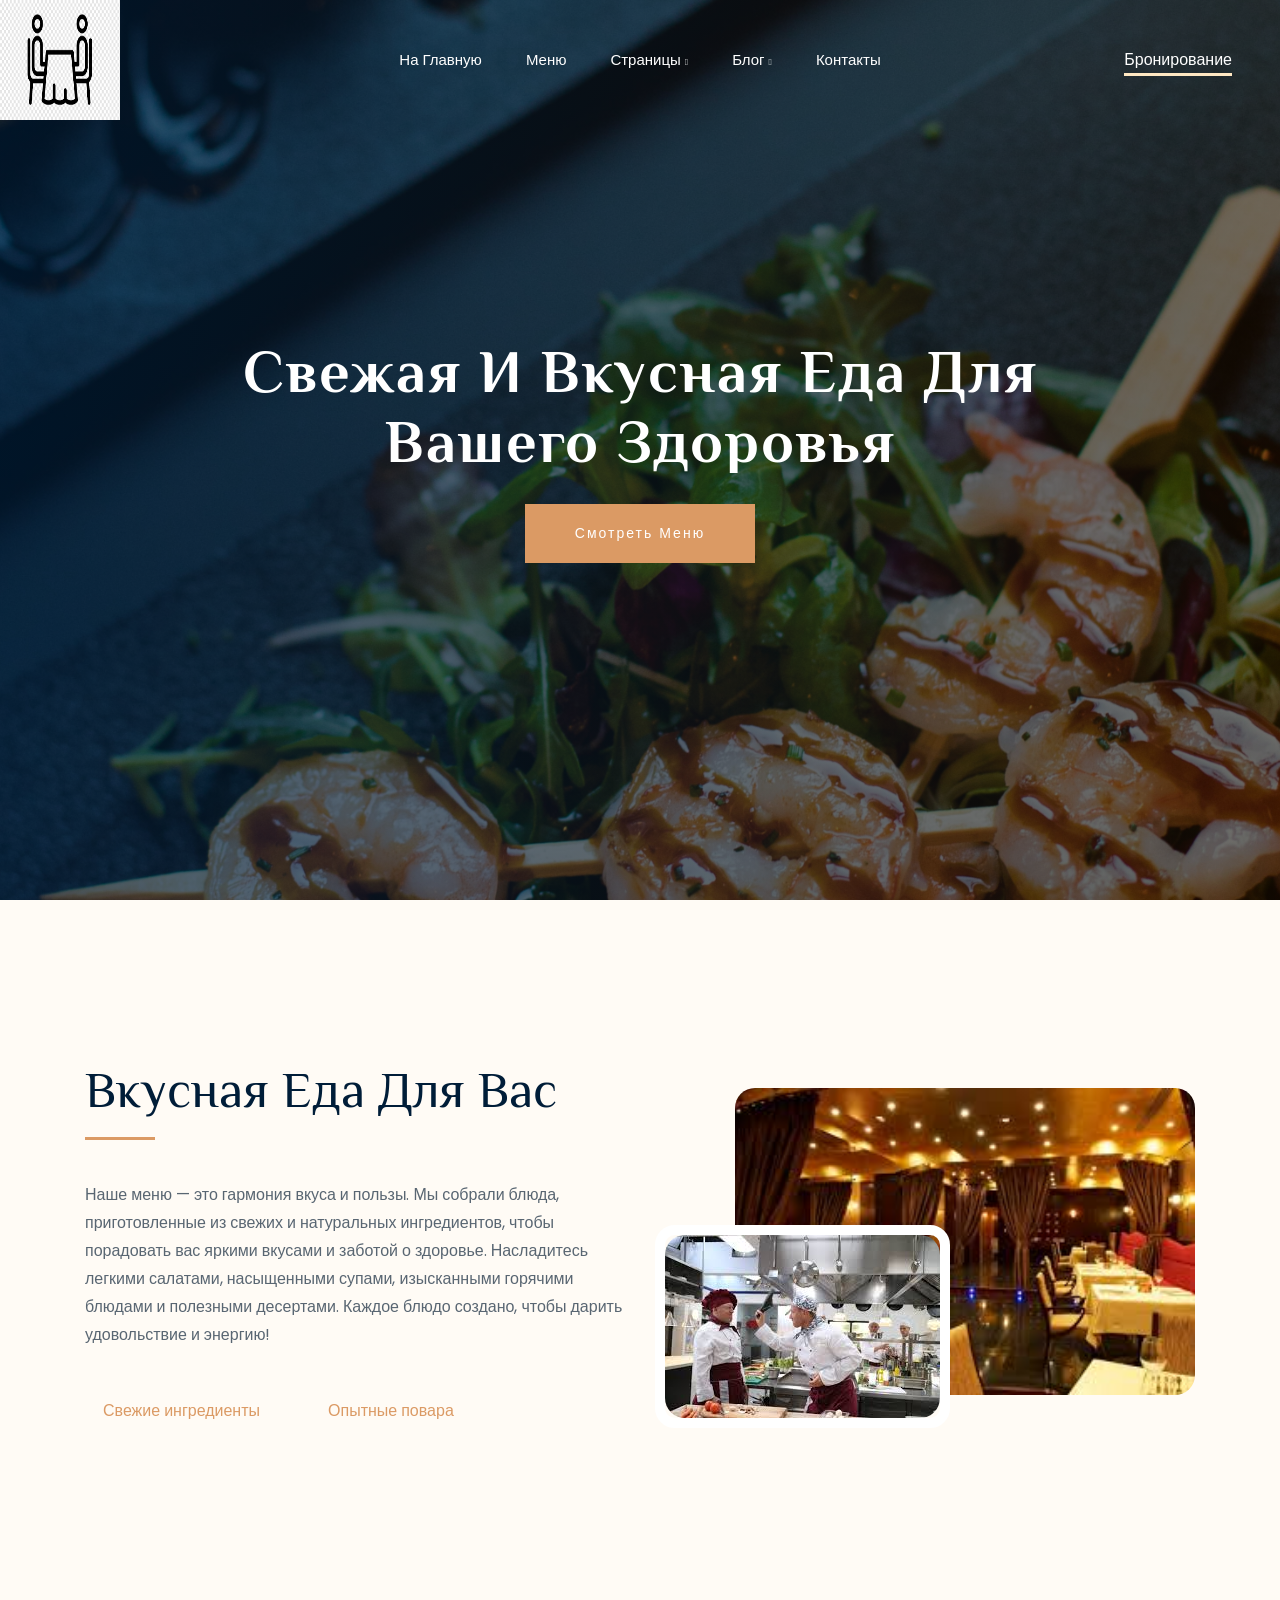
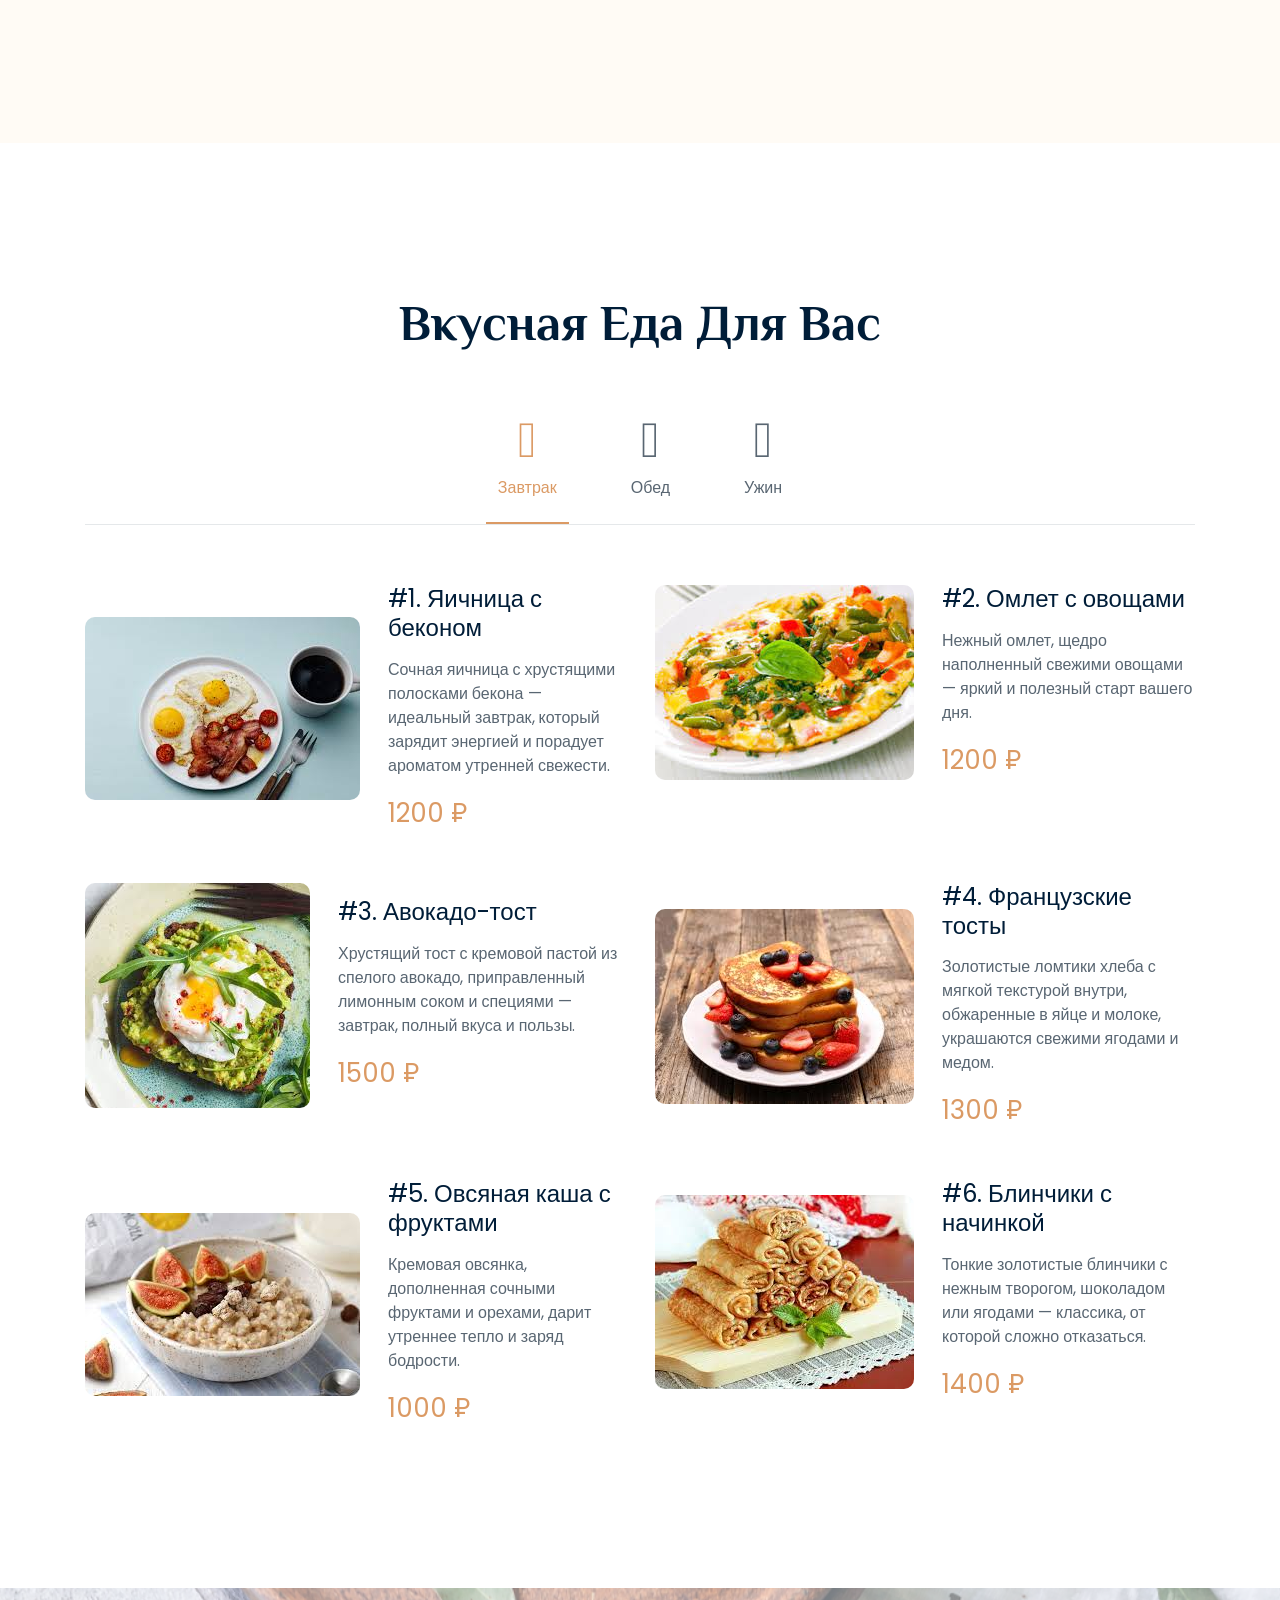
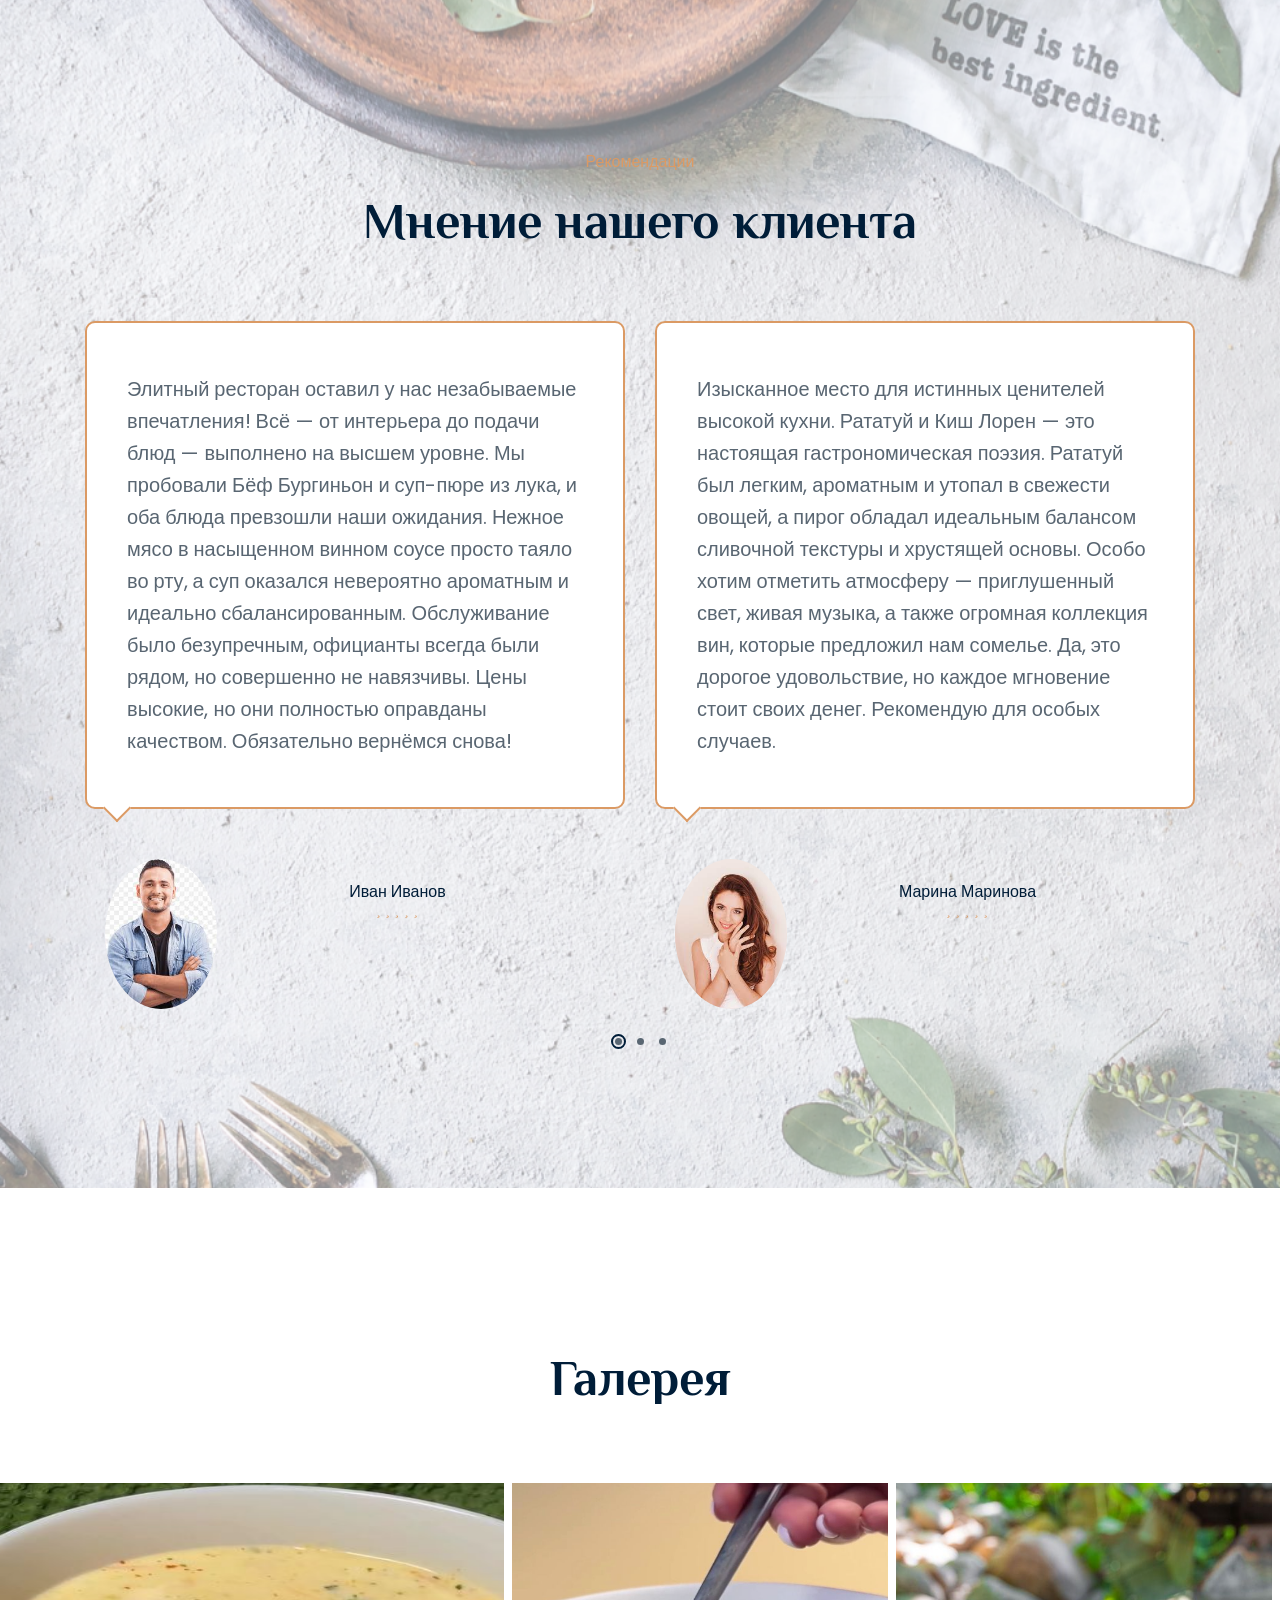
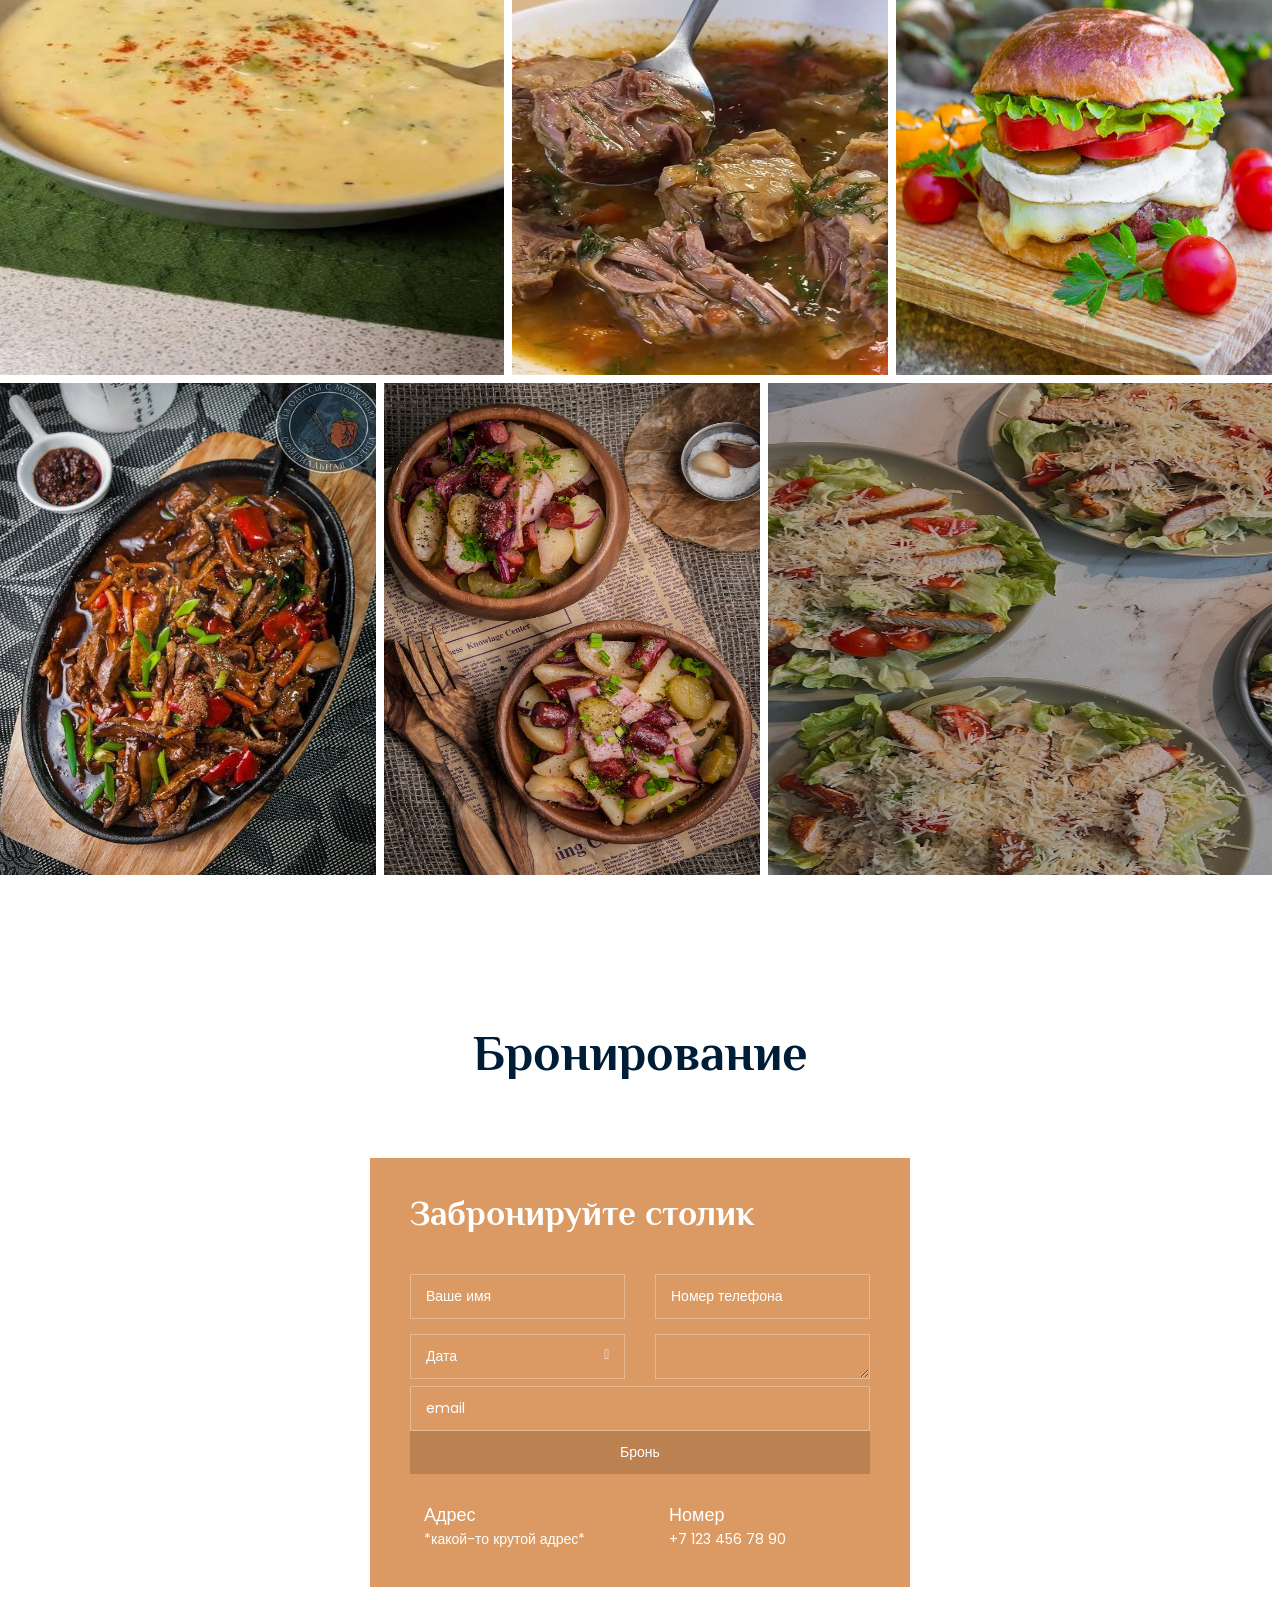
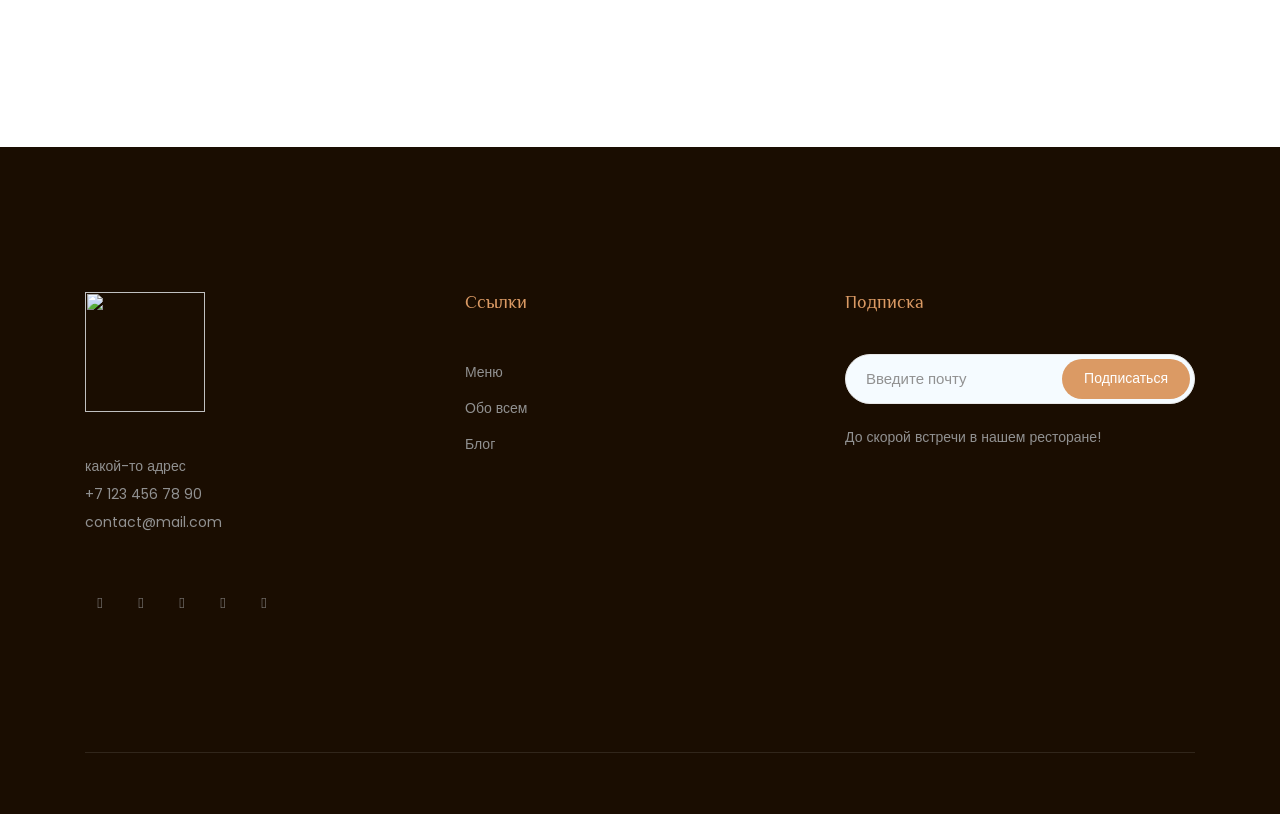
==== index.html @ 56efc109 "Rename project.html to index.html" ====
<!doctype html>
<html class="no-js" lang="ru">

<head>
    <meta charset="utf-8">
    <meta http-equiv="x-ua-compatible" content="ie=edge">
    <title>Restaurant</title>
    <meta name="description" content="">
    <meta name="viewport" content="width=device-width, initial-scale=1">

    <link rel="shortcut icon" type="image/x-icon" href="img/favicon.png">

    <link rel="stylesheet" href="bootstrap.min.css">
    <link rel="stylesheet" href="owl.carousel.min.css">
    <link rel="stylesheet" href="magnific-popup.css">
    <link rel="stylesheet" href="font-awesome.min.css">
    <link rel="stylesheet" href="themify-icons.css">
    <link rel="stylesheet" href="gijgo.css">
    <link rel="stylesheet" href="nice-select.css">
    <link rel="stylesheet" href="flaticon.css">
    <link rel="stylesheet" href="slicknav.css">

    <link rel="stylesheet" href="style.css">
</head>

<body>
    <header>
        <div class="header-area ">
            <div id="sticky-header" class="main-header-area">
                <div class="container-fluid p-0">
                    <div class="header_bottom_border">
                        <div class="row align-items-center no-gutters">
                            <div class="col-xl-3 col-lg-2">
                                <div class="logo">
                                    <a href="project.html">
                                        <img src = "img/glav.png" width="120px" height="120px" alt="">
                                    </a>
                                </div>
                            </div>
                            <div class="col-xl-6 col-lg-7">
                                <div class="main-menu  d-none d-lg-block">
                                    <nav>
                                        <ul id="navigation">
                                            <li><a class="active" href="project.html">На главную</a></li>
                                            <li><a href="#">Меню</a></li>
                                            <li><a href="#">Страницы <i class="ti-angle-down"></i></a>
                                                <ul class="submenu">
                                                    <li><a href="#">Обо всем</a></li>
                                                    <li><a href="#">Элементы</a></li>
                                                </ul>
                                            </li>
                                            <li><a href="#">Блог <i class="ti-angle-down"></i></a>
                                                <ul class="submenu">
                                                    <li><a href="#">Блог</a></li>
                                                    <li><a href="#">Одиночный блог</a></li>
                                                </ul>
                                            </li>
                                            <li><a href="#">Контакты</a></li>
                                        </ul>
                                    </nav>
                                </div>
                            </div>
                            <div class="col-xl-3 col-lg-3 d-none d-lg-block">
                                <div class="say_hello">
                                    <a href="#">Бронирование</a>
                                </div>
                            </div>
                            <div class="col-12">
                                <div class="mobile_menu d-block d-lg-none"></div>
                            </div>
                        </div>
                    </div>

                </div>
            </div>
        </div>
    </header>
    <div class="slider_area">
        <div class="slider_active owl-carousel">
            <div class="single_slider  d-flex align-items-center slider_bg_1 overlay">
                <div class="container">
                    <div class="row align-items-center justify-content-center">
                        <div class="col-xl-9 col-md-9 col-md-12">
                            <div class="slider_text text-center">
                                <h3>Свежая и вкусная еда для 
                                    Вашего здоровья</h3>
                                <a href="#" class="boxed-btn3">Смотреть меню</a>
                            </div>
                        </div>
                    </div>
                </div>
            </div>
            <div class="single_slider  d-flex align-items-center slider_bg_2 overlay">
                <div class="container">
                    <div class="row align-items-center justify-content-center">
                        <div class="col-xl-9 col-md-9 col-md-12">
                            <div class="slider_text text-center">
                                <h3>Свежая и вкусная еда для 
                                    Вашего здоровья</h3>
                                <a href="#" class="boxed-btn3">Смотреть меню</a>
                            </div>
                        </div>
                    </div>
                </div>
            </div>
            <div class="single_slider  d-flex align-items-center slider_bg_1 overlay">
                <div class="container">
                    <div class="row align-items-center justify-content-center">
                        <div class="col-xl-9 col-md-9 col-md-12">
                            <div class="slider_text text-center">
                                <h3>Свежая и вкусная еда для 
                                    Вашего здоровья</h3>
                                <a href="#" class="boxed-btn3">Смотреть меню</a>
                            </div>
                        </div>
                    </div>
                </div>
            </div>
        </div>
    </div>
    <div class="about_area">
        <div class="container">
            <div class="row align-items-center">
                <div class="col-lg-6">
                    <div class="about_info_wrap">
                            <h3>Вкусная Еда Для Вас</h3>
                            <span class="long_dash"></span>
                        <p>Наше меню — это гармония вкуса и пользы. Мы собрали блюда, приготовленные из свежих и натуральных ингредиентов, чтобы порадовать вас яркими вкусами и заботой о здоровье. Насладитесь легкими салатами, насыщенными супами, изысканными горячими блюдами и полезными десертами. Каждое блюдо создано, чтобы дарить удовольствие и энергию!</p>
                        <ul class="food_list">
                            <li>
                                <img src="img/svg_icon/salad.svg" alt="">
                                <span>Свежие ингредиенты</span>
                            </li>
                            <li>
                                <img src="img/svg_icon/tray.svg" alt="">
                                <span>Опытные повара</span>
                            </li>
                        </ul>
                    </div>
                </div>
                <div class="col-lg-6">
                    <div class="about_img">
                        <div class="img_1">
                            <img src="img/about/big.jpg" alt="">
                        </div>
                        <div class="small_img">
                            <img src="img/about/small.jpg" alt="">
                        </div>
                    </div>
                </div>
            </div>
        </div>
    </div>
    <div class="Delicious_area">
        <div class="container">
            <div class="row">
                <div class="col-xl-12">
                    <div class="section_title text-center mb-50">
                        <h3>Вкусная Еда Для Вас</h3>
                    </div>
                </div>
            </div>
            <div class="tablist_menu">
                    <div class="row">
                            <div class="col-xl-12">
                                    <ul class="nav justify-content-center" id="pills-tab" role="tablist">
                                            <li class="nav-item">
                                              <a class="nav-link active" id="pills-home-tab" data-toggle="pill" href="#pills-home" role="tab" aria-controls="pills-home" aria-selected="true">
                                                  <div class="single_menu text-center">
                                                      <div class="icon">
                                                          <i class="flaticon-lunch"></i>
                                                      </div>
                                                        <h4>Завтрак</h4>
                                                  </div>
                                              </a>
                                            </li>
                                            <li class="nav-item">
                                              <a class="nav-link" id="pills-profile-tab" data-toggle="pill" href="#pills-profile" role="tab" aria-controls="pills-profile" aria-selected="false">
                                                    <div class="single_menu text-center">
                                                            <div class="icon">
                                                                <i class="flaticon-food"></i>
                                                            </div>
                                                            <h4>Обед</h4>
                                                        </div>
                                                </a>
                                            </li>
                                            <li class="nav-item">
                                              <a class="nav-link" id="pills-contact-tab" data-toggle="pill" href="#pills-contact" role="tab" aria-controls="pills-contact" aria-selected="false">
                                                    <div class="single_menu text-center">
                                                            <div class="icon">
                                                                <i class="flaticon-kitchen"></i>
                                                            </div>
                                                            <h4>Ужин</h4>
                                                        </div>
                                                </a>
                                            </li>
                                    </ul>
                            </div>
                        </div>
            </div>

            <div class="tab-content" id="pills-tabContent">
                    <div class="tab-pane fade show active" id="pills-home" role="tabpanel" aria-labelledby="pills-home-tab">
                        <div class="row">
                <div class="col-xl-6 col-md-6 col-lg-6">
                    <div class="single_delicious d-flex align-items-center">
                        <div class="thumb">
                            <img src="img/delicious/1.jpg" alt="">
                        </div>
                        <div class="info">
                            <h3>#1. Яичница с беконом</h3>
                            <p>Сочная яичница с хрустящими полосками бекона — идеальный завтрак, который зарядит энергией и порадует ароматом утренней свежести.</p>
                            <span>1200 ₽</span>
                        </div>
                    </div>
                </div>
                <div class="col-md-6 col-lg-6">
                        <div class="single_delicious d-flex align-items-center">
                                <div class="thumb">
                                    <img src="img/delicious/2.jpg" alt="">
                                </div>
                                <div class="info">
                                    <h3>#2. Омлет с овощами</h3>
                                    <p>Нежный омлет, щедро наполненный свежими овощами — яркий и полезный старт вашего дня.</p>
                                    <span>1200 ₽</span>
                                </div>
                            </div>
                            
                </div>
                <div class="col-lg-6 col-md-6">
                        <div class="single_delicious d-flex align-items-center">
                                <div class="thumb">
                                    <img src="img/delicious/3.jpg" alt="">
                                </div>
                                <div class="info">
                                    <h3>#3. Авокадо-тост</h3>
                                    <p>Хрустящий тост с кремовой пастой из спелого авокадо, приправленный лимонным соком и специями — завтрак, полный вкуса и пользы.</p>
                                    <span>1500 ₽</span>
                                </div>
                            </div>
                </div>
                <div class="col-xl-6 col-md-6 col-lg-6">
                    <div class="single_delicious d-flex align-items-center">
                        <div class="thumb">
                            <img src="img/delicious/4.jpg" alt="">
                        </div>
                        <div class="info">
                            <h3>#4. Французские тосты</h3>
                            <p>Золотистые ломтики хлеба с мягкой текстурой внутри, обжаренные в яйце и молоке, украшаются свежими ягодами и медом.</p>
                            <span>1300 ₽</span>
                        </div>
                    </div>
                </div>
                <div class="col-lg-6 col-md-6">
                        <div class="single_delicious d-flex align-items-center">
                                <div class="thumb">
                                    <img src="img/delicious/5.jpg" alt="">
                                </div>
                                <div class="info">
                                    <h3>#5. Овсяная каша с фруктами</h3>
                                    <p>Кремовая овсянка, дополненная сочными фруктами и орехами, дарит утреннее тепло и заряд бодрости.</p>
                                    <span>1000 ₽</span>
                                </div>
                            </div>
                           
                </div>
                <div class="col-lg-6 col-md-6">
                        <div class="single_delicious d-flex align-items-center">
                                <div class="thumb">
                                    <img src="img/delicious/6.jpg" alt="">
                                </div>
                                <div class="info">
                                    <h3>#6. Блинчики с начинкой</h3>
                                    <p>Тонкие золотистые блинчики с нежным творогом, шоколадом или ягодами — классика, от которой сложно отказаться.</p>
                                    <span>1400 ₽</span>
                                </div>
                            </div>
                </div>
            </div>
                    </div>
                    <div class="tab-pane fade" id="pills-profile" role="tabpanel" aria-labelledby="pills-profile-tab">
                        <div class="row">
                <div class="col-xl-6 col-md-6 col-lg-6">
                    <div class="single_delicious d-flex align-items-center">
                        <div class="thumb">
                            <img src="img/delicious/7.jpg" alt="">
                        </div>
                        <div class="info">
                            <h3>#1. Бёф Бургиньон</h3>
                            <p>Томленая говядина в насыщенном винном соусе с ароматом трав Прованса, дополненная овощами и золотистым картофелем.</p>
                            <span>6000 ₽</span>
                        </div>
                    </div>
                    <div class="single_delicious d-flex align-items-center">
                        <div class="thumb">
                            <img src="img/delicious/8.jpg" alt="">
                        </div>
                        <div class="info">
                            <h3>#2. Киш Лорен</h3>
                            <p>Нежный открытый пирог с хрустящей основой, сливочной начинкой из яиц, сыра и бекона — гармония вкусов в каждом кусочке.</p>
                            <span>2500 ₽</span>
                        </div>
                    </div>
                    <div class="single_delicious d-flex align-items-center">
                        <div class="thumb">
                            <img src="img/delicious/9.jpg" alt="">
                        </div>
                        <div class="info">
                            <h3>#3. Рататуй</h3>
                            <p>Сочное рагу из свежих овощей, запеченное в пряном соусе, — лёгкое и ароматное блюдо Прованса.</p>
                            <span>3000 ₽</span>
                        </div>
                    </div>
                </div>
                <div class="col-xl-6 col-md-6 col-lg-6">
                    <div class="single_delicious d-flex align-items-center">
                        <div class="thumb">
                            <img src="img/delicious/10.jpg" alt="">
                        </div>
                        <div class="info">
                            <h3>#4. Суп-пюре из лука</h3>
                            <p>Густой и ароматный луковый суп с золотистой сырной корочкой, запеченной на свежем хлебе.</p>
                            <span>2500 ₽</span>
                        </div>
                    </div>
                    <div class="single_delicious d-flex align-items-center">
                        <div class="thumb">
                            <img src="img/delicious/11.jpg" alt="">
                        </div>
                        <div class="info">
                            <h3>#5. Пюре Дофинуаз</h3>
                            <p>Сливочная запеканка из тонко нарезанного картофеля, запеченная с сыром и ароматными специями — настоящее наслаждение.</p>
                            <span>2000 ₽</span>
                        </div>
                    </div>
                    <div class="single_delicious d-flex align-items-center">
                        <div class="thumb">
                            <img src="img/delicious/12.jpg" alt="">
                        </div>
                        <div class="info">
                            <h3>#6. Пате с багетом</h3>
                            <p>Нежное мясное или печёночное паштетное лакомство на ломтике хрустящего багета — вкус Франции в минималистичном исполнении.</p>
                            <span>3000 ₽</span>
                        </div>
                    </div>
                </div>
            </div>
                    </div>
                    <div class="tab-pane fade" id="pills-contact" role="tabpanel" aria-labelledby="pills-contact-tab">
                        <div class="row">
                <div class="col-xl-6 col-md-6 col-lg-6">
                    <div class="single_delicious d-flex align-items-center">
                        <div class="thumb">
                            <img src="img/delicious/13.jpg" alt="">
                        </div>
                        <div class="info">
                            <h3>#1. Стейк с овощами-гриль</h3>
                            <p>Сочный стейк с идеально прожаренной корочкой, подается с ароматными овощами-гриль и каплей соуса из красного вина.</p>
                            <span>8000 ₽</span>
                        </div>
                    </div>
                    <div class="single_delicious d-flex align-items-center">
                        <div class="thumb">
                            <img src="img/delicious/14.jpg" alt="">
                        </div>
                        <div class="info">
                            <h3>#2. Лазанья Болоньезе</h3>
                            <p>Слоеная паста, пропитанная нежным мясным соусом болоньезе и сливочным бешамелем, запеченная под золотистой сырной корочкой.</p>
                            <span>4000 ₽</span>
                        </div>
                    </div>
                    <div class="single_delicious d-flex align-items-center">
                        <div class="thumb">
                            <img src="img/delicious/15.jpg" alt="">
                        </div>
                        <div class="info">
                            <h3>#3. Паэлья с морепродуктами</h3>
                            <p>Испанский деликатес из шафранового риса, обогащенный вкусом креветок, мидий и кальмаров — праздник для гурманов.</p>
                            <span>7000 ₽</span>
                        </div>
                    </div>
                </div>
                <div class="col-xl-6 col-md-r6 col-lg-6">
                    <div class="single_delicious d-flex align-items-center">
                        <div class="thumb">
                            <img src="img/delicious/16.jpg" alt="">
                        </div>
                        <div class="info">
                            <h3>#4. Треска в сливочном соусе</h3>
                            <p>Нежное филе трески, запеченное в сливочном соусе с каперсами, подается с картофелем и свежим салатом.</p>
                            <span>6000 ₽</span>
                        </div>
                    </div>
                    <div class="single_delicious d-flex align-items-center">
                        <div class="thumb">
                            <img src="img/delicious/17.jpg" alt="">
                        </div>
                        <div class="info">
                            <h3>#5. Греческий мусака</h3>
                            <p>Сытная запеканка с сочным фаршем, баклажанами и сливочным соусом, покрытая хрустящей сырной корочкой.</p>
                            <span>4000 ₽</span>
                        </div>
                    </div>
                    <div class="single_delicious d-flex align-items-center">
                        <div class="thumb">
                            <img src="img/delicious/18.jpg" alt="">
                        </div>
                        <div class="info">
                            <h3>#6. Венский шницель</h3>
                            <p>Тонкий, хрустящий кусок нежного мяса в золотистой панировке, подаваемый с легким картофельным салатом или свежими овощами.</p>
                            <span>5000 ₽</span>
                        </div>
                    </div>
                </div>
            </div>
                    </div>
                  </div>
            
        </div>
    </div>
    <div class="testimonial_area overlay ">
        <div class="container">
            <div class="row">
                <div class="col-xl-12">
                    <div class="section_title text-center mb-50">
                        <p>Рекомендации</p>
                        <h3>Мнение нашего клиента</h3>
                    </div>
                </div>
            </div>
            <div class="row">
                <div class="col-xl-12">
                    <div class="testmonial_active owl-carousel">
                        <div class="single_carousel">
                            <div class="single_testmonial ">
                                <div class="author_opinion">
                                    <p>Элитный ресторан оставил у нас незабываемые впечатления! Всё — от интерьера до подачи блюд — выполнено на высшем уровне. Мы пробовали Бёф Бургиньон и суп-пюре из лука, и оба блюда превзошли наши ожидания. Нежное мясо в насыщенном винном соусе просто таяло во рту, а суп оказался невероятно ароматным и идеально сбалансированным. Обслуживание было безупречным, официанты всегда были рядом, но совершенно не навязчивы. Цены высокие, но они полностью оправданы качеством. Обязательно вернёмся снова!</p>
                                </div>
                                <div class="testmonial_author">
                                    <div class="thumb">
                                        <img src="img/testimonial/author1.jpg" alt="">
                                    </div>
                                    <div class="name">
                                        <h3>Иван Иванов</h3>
                                        <div class="icon">
                                            <a href="#"><i class="fa fa-star"></i> </a>
                                            <a href="#"><i class="fa fa-star"></i> </a>
                                            <a href="#"><i class="fa fa-star"></i> </a>
                                            <a href="#"><i class="fa fa-star"></i> </a>
                                            <a href="#"><i class="fa fa-star"></i> </a>
                                        </div>
                                    </div>
                                </div>
                            </div>
                        </div>
                        <div class="single_carousel">
                            <div class="single_testmonial ">
                                <div class="author_opinion">
                                    <p>Изысканное место для истинных ценителей высокой кухни. Рататуй и Киш Лорен — это настоящая гастрономическая поэзия. Рататуй был легким, ароматным и утопал в свежести овощей, а пирог обладал идеальным балансом сливочной текстуры и хрустящей основы. Особо хотим отметить атмосферу — приглушенный свет, живая музыка, а также огромная коллекция вин, которые предложил нам сомелье. Да, это дорогое удовольствие, но каждое мгновение стоит своих денег. Рекомендую для особых случаев.</p>
                                </div>
                                <div class="testmonial_author">
                                    <div class="thumb">
                                        <img src="img/testimonial/author2.jpg" alt="">
                                    </div>
                                    <div class="name">
                                        <h3>Марина Маринова</h3>
                                        <div class="icon">
                                            <a href="#"><i class="fa fa-star"></i> </a>
                                            <a href="#"><i class="fa fa-star"></i> </a>
                                            <a href="#"><i class="fa fa-star"></i> </a>
                                            <a href="#"><i class="fa fa-star"></i> </a>
                                            <a href="#"><i class="fa fa-star"></i> </a>
                                        </div>
                                    </div>
                                </div>
                            </div>
                        </div>
                        <div class="single_carousel">
                            <div class="single_testmonial ">
                                <div class="author_opinion">
                                    <p>Этот ресторан — настоящее открытие! Побывав здесь, понимаешь, что такое настоящая французская кухня. Бёф Бургиньон был потрясающим — мясо настолько мягкое, что буквально тает во рту, а соус был просто волшебным. Киш Лорен был безупречен, с идеально приготовленной основой и насыщенной начинкой. Атмосфера очень уютная и элегантная, а обслуживающий персонал на высоте. Цены, конечно, не для каждого дня, но за такой уровень качества я готова платить. Однозначно вернёмся!</p>
                                </div>
                                <div class="testmonial_author">
                                    <div class="thumb">
                                        <img src="img/testimonial/author3.jpg" alt="">
                                    </div>
                                    <div class="name">
                                        <h3>Александра Петрова</h3>
                                        <div class="icon">
                                            <a href="#"><i class="fa fa-star"></i> </a>
                                            <a href="#"><i class="fa fa-star"></i> </a>
                                            <a href="#"><i class="fa fa-star"></i> </a>
                                            <a href="#"><i class="fa fa-star"></i> </a>
                                            <a href="#"><i class="fa fa-star"></i> </a>
                                        </div>
                                    </div>
                                </div>
                            </div>
                        </div>
                        <div class="single_carousel">
                            <div class="single_testmonial ">
                                <div class="author_opinion">
                                    <p>Великолепный ресторан с прекрасной атмосферой! Прекрасно провели вечер, наслаждаясь блюдами французской кухни. Рататуй был невероятно ароматным и свежим, а пюре Дофинуаз — просто восхитительное. Особенно впечатлил суп-пюре из лука — он оказался гораздо более лёгким и насыщенным, чем я ожидала. Дружелюбное обслуживание и внимание к деталям сделали ужин по-настоящему незабываемым. Цена оправдана качеством, мы точно вернемся сюда снова.</p>
                                </div>
                                <div class="testmonial_author">
                                    <div class="thumb">
                                        <img src="img/testimonial/author4.jpg" alt="">
                                    </div>
                                    <div class="name">
                                        <h3>Игорь Смирнов</h3>
                                        <div class="icon">
                                            <a href="#"><i class="fa fa-star"></i> </a>
                                            <a href="#"><i class="fa fa-star"></i> </a>
                                            <a href="#"><i class="fa fa-star"></i> </a>
                                            <a href="#"><i class="fa fa-star"></i> </a>
                                            <a href="#"><i class="fa fa-star"></i> </a>
                                        </div>
                                    </div>
                                </div>
                            </div>
                        </div>
                        <div class="single_carousel">
                            <div class="single_testmonial ">
                                <div class="author_opinion">
                                    <p>Прекрасный опыт в этом ресторане! С самого входа чувствуется высокий уровень заведения. Пробовали Пате с багетом и Лазанью Болоньезе — оба блюда отличались удивительным вкусом и качеством. Пате было таким нежным, что таяло во рту, а лазанья просто не оставила равнодушным. Интерьер уютный, но одновременно стильный, а обслуживание было на высшем уровне — профессиональные официанты, которые знают свою работу. Безусловно рекомендую!</p>
                                </div>
                                <div class="testmonial_author">
                                    <div class="thumb">
                                        <img src="img/testimonial/author5.jpg" alt="">
                                    </div>
                                    <div class="name">
                                        <h3>Елена Иванова</h3>
                                        <div class="icon">
                                            <a href="#"><i class="fa fa-star"></i> </a>
                                            <a href="#"><i class="fa fa-star"></i> </a>
                                            <a href="#"><i class="fa fa-star"></i> </a>
                                            <a href="#"><i class="fa fa-star"></i> </a>
                                            <a href="#"><i class="fa fa-star"></i> </a>
                                        </div>
                                    </div>
                                </div>
                            </div>
                        </div>
                    </div>
                </div>
            </div>
        </div>
    </div>
    <div class="gallery_area">
        <div class="container">
            <div class="row">
                <div class="col-xl-12">
                    <div class="section_title text-center mb-75">
                        <h3>Галерея</h3>
                    </div>
                </div>
            </div>
        </div>
        <div class="single_gallery big_img">
            <a class="popup-image" href="img/gallery/1.png"></a>
            <img src="img/gallery/1.jpg" alt="">
        </div>
        <div class="single_gallery small_img">
            <a class="popup-image" href="img/gallery/2.png"></a>
            <img src="img/gallery/2.jpg" alt="">
        </div>
        <div class="single_gallery small_img">
            <a class="popup-image" href="img/gallery/3.png"></a>
            <img src="img/gallery/3.jpg" alt="">
        </div>

        <div class="single_gallery small_img">
            <a class="popup-image" href="img/gallery/4.png"></a>
            <img src="img/gallery/4.jpg" alt="">
        </div>
        <div class="single_gallery small_img">
            <a class="popup-image" href="img/gallery/5.png"></a>
            <img src="img/gallery/5.jpg" alt="">
        </div>
        <div class="single_gallery big_img">
            <a class="popup-image" href="img/gallery/6.png"></a>
            <img src="img/gallery/6.jpg" alt="">
        </div>
    </div>
    
    <div class="Reservation_area">
        <div class="container p-0">
            <div class="row">
                <div class="col-xl-12">
                    <div class="section_title text-center mb-75">
                        <h3>Бронирование</h3>
                    </div>
                </div>
            </div>
            <div class="row-no-gutters">
                <div class="col-lg-6">
                    <form class="book_Form" method="post" action="https://api.slapform.com/m85HoiPScf">
                        <h3>Забронируйте столик</h3>
                        <div class="row ">
                            <div class="col-lg-6">
                                <div class="input_field mb_15">
                                    <input type="text" placeholder="Ваше имя" name="name">
                                </div>
                            </div>
                            <div class="col-lg-6">
                                <div class="input_field mb_15">
                                    <input type="text" placeholder="Номер телефона" name="tel">
                                </div>
                            </div>
                            <div class="col-lg-6">
                                <div class="input_field">
                                    <input id="datepicker2" placeholder="Дата" name="date">
                                </div>
                            </div>
                            <div class="col-lg-6">
                                <div class="input_field">
                                    <div class="input_field1" >
                                        <textarea name="message" class="message"></textarea>
                                        <div class="label__text">
                                        </div>
                                    </div>
                                </div>
                            </div>
                            <div class="col-lg-12">
                                <div class="input_field">
                                    <input type="email" name="email" placeholder="email">
                                        <div class="label__text">
                                    
                                        </div>
                                </div>
                            </div>
                            <div class="col-xl-12">
                                <button class="sumbit_btn" type="submit">Бронь</button>
                            </div>
                            <div class="col-lg-6">
                                <div class="single_add d-flex">
                                    <div class="icon">
                                        <img src="img/svg_icon/address.svg" alt="">
                                    </div>
                                    <div class="ifno">
                                        <h4>Адрес</h4>
                                        <p>*какой-то крутой адрес*</p>
                                    </div>
                                </div>
                            </div>
                            <div class="col-lg-6">
                                <div class="single_add d-flex">
                                    <div class="icon">
                                        <img src="img/svg_icon/head.svg" alt="">
                                    </div>
                                    <div class="ifno">
                                        <h4>Номер</h4>
                                        <p>+7 123 456 78 90</p>
                                    </div>
                                </div>
                            </div>
                        </div>
                    </form>
                </div>
            </div>
        </div>
    </div>
    <script src="https://cdn.jsdelivr.net/npm/slapform@latest/dist/index.min.js"></script>
    <script type="text/javascript">
    var slapform = new Slapform();
    slapform.submit({
    form: 'hZCz9iWjI',
    })
    .then(function (response) {
    console.log('Success', response)
    })
    .catch(function (e) {
    console.error('Fail', e)
    })
    </script>

    <footer class="footer">
        <div class="footer_top">
            <div class="container">
                <div class="row">
                    <div class="col-xl-3 col-md-6 col-lg-3 ">
                        <div class="footer_widget">
                            <div class="footer_logo">
                                <a href="#">
                                    <img src="https://png.pngtree.com/template/20190716/ourmid/pngtree-menu-design-food-drink-dishes-restaurant-logo-image_228097.jpg" width="120px" height="120px" alt="">
                                </a>
                            </div>
                            <p>какой-то адрес<br>
                                <a href="#">+7 123 456 78 90</a> <br>
                                <a href="#">contact@mail.com</a>
                            </p>
                            <p>



                            </p>
                            <div class="socail_links">
                                <ul>
                                    <li>
                                        <a href="#">
                                            <i class="ti-facebook"></i>
                                        </a>
                                    </li>
                                    <li>
                                        <a href="#">
                                            <i class="ti-twitter-alt"></i>
                                        </a>
                                    </li>
                                    <li>
                                        <a href="#">
                                            <i class="fa fa-instagram"></i>
                                        </a>
                                    </li>
                                    <li>
                                        <a href="#">
                                            <i class="fa fa-pinterest"></i>
                                        </a>
                                    </li>
                                    <li>
                                        <a href="#">
                                            <i class="fa fa-youtube-play"></i>
                                        </a>
                                    </li>
                                </ul>
                            </div>

                        </div>
                    </div>
                    <div class="col-xl-4 col-md-6 col-lg-4 offset-xl-1">
                        <div class="footer_widget">
                            <h3 class="footer_title">
                                Ссылки
                            </h3>
                            <ul>
                                <li><a href="#">Меню</a></li>
                                <li><a href="#">Обо всем</a></li>
                                <li><a href="#">Блог</a></li>
                            </ul>
                        </div>
                    </div>
                    <div class="col-xl-4 col-md-6 col-lg-4">
                        <div class="footer_widget">
                            <h3 class="footer_title">
                                Подписка
                            </h3>
                            <form action="#" class="newsletter_form">
                                <input type="text" placeholder="Введите почту">
                                <button type="submit">Подписаться</button>
                            </form>
                            <p class="newsletter_text">До скорой встречи в нашем ресторане!</p>
                        </div>
                    </div>
                </div>
            </div>
        </div>
        <div class="copy-right_text">
            <div class="container">
                <div class="footer_border"></div>
                <div class="row">
                    <div class="col-xl-12">
                    </div>
                </div>
            </div>
        </div>
    </footer>
    <script src="js/vendor/modernizr-3.5.0.min.js"></script>
    <script src="js/vendor/jquery-1.12.4.min.js"></script>
    <script src="js/popper.min.js"></script>
    <script src="js/bootstrap.min.js"></script>
    <script src="js/owl.carousel.min.js"></script>
    <script src="js/isotope.pkgd.min.js"></script>
    <script src="js/ajax-form.js"></script>
    <script src="js/waypoints.min.js"></script>
    <script src="js/jquery.counterup.min.js"></script>
    <script src="js/imagesloaded.pkgd.min.js"></script>
    <script src="js/scrollIt.js"></script>
    <script src="js/jquery.scrollUp.min.js"></script>
    <script src="js/wow.min.js"></script>
    <script src="js/gijgo.min.js"></script>
    <script src="js/nice-select.min.js"></script>
    <script src="js/jquery.slicknav.min.js"></script>
    <script src="js/jquery.magnific-popup.min.js"></script>
    <script src="js/plugins.js"></script>


    <script src="js/contact.js"></script>
    <script src="js/jquery.ajaxchimp.min.js"></script>
    <script src="js/jquery.form.js"></script>
    <script src="js/jquery.validate.min.js"></script>
    <script src="js/mail-script.js"></script>


    <script src="js/main.js"></script>

    <script>
        $('#datepicker').datepicker({
            iconsLibrary: 'fontawesome',
            icons: {
                rightIcon: '<span class="fa fa-calendar-o"></span>'
            }
        });
        $('#datepicker2').datepicker({
            iconsLibrary: 'fontawesome',
            icons: {
                rightIcon: '<span class="fa fa-calendar-o"></span>'
            }

        });
    </script>
</body>

</html>
---- themify-icons.css ----
@font-face {
	font-family: 'themify';
	src:url('../fonts/themify.eot?-fvbane');
	src:url('../fonts/themify.eot?#iefix-fvbane') format('embedded-opentype'),
		url('../fonts/themify.woff?-fvbane') format('woff'),
		url('../fonts/themify.ttf?-fvbane') format('truetype'),
		url('../fonts/themify.svg?-fvbane#themify') format('svg');
	font-weight: normal;
	font-style: normal;
}

[class^="ti-"], [class*=" ti-"] {
	font-family: 'themify';
	/* speak: none; */
	font-style: normal;
	font-weight: normal;
	font-variant: normal;
	text-transform: none;
	line-height: 1;

	/* Better Font Rendering =========== */
	-webkit-font-smoothing: antialiased;
	-moz-osx-font-smoothing: grayscale;
}

.ti-wand:before {
	content: "\e600";
}
.ti-volume:before {
	content: "\e601";
}
.ti-user:before {
	content: "\e602";
}
.ti-unlock:before {
	content: "\e603";
}
.ti-unlink:before {
	content: "\e604";
}
.ti-trash:before {
	content: "\e605";
}
.ti-thought:before {
	content: "\e606";
}
.ti-target:before {
	content: "\e607";
}
.ti-tag:before {
	content: "\e608";
}
.ti-tablet:before {
	content: "\e609";
}
.ti-star:before {
	content: "\e60a";
}
.ti-spray:before {
	content: "\e60b";
}
.ti-signal:before {
	content: "\e60c";
}
.ti-shopping-cart:before {
	content: "\e60d";
}
.ti-shopping-cart-full:before {
	content: "\e60e";
}
.ti-settings:before {
	content: "\e60f";
}
.ti-search:before {
	content: "\e610";
}
.ti-zoom-in:before {
	content: "\e611";
}
.ti-zoom-out:before {
	content: "\e612";
}
.ti-cut:before {
	content: "\e613";
}
.ti-ruler:before {
	content: "\e614";
}
.ti-ruler-pencil:before {
	content: "\e615";
}
.ti-ruler-alt:before {
	content: "\e616";
}
.ti-bookmark:before {
	content: "\e617";
}
.ti-bookmark-alt:before {
	content: "\e618";
}
.ti-reload:before {
	content: "\e619";
}
.ti-plus:before {
	content: "\e61a";
}
.ti-pin:before {
	content: "\e61b";
}
.ti-pencil:before {
	content: "\e61c";
}
.ti-pencil-alt:before {
	content: "\e61d";
}
.ti-paint-roller:before {
	content: "\e61e";
}
.ti-paint-bucket:before {
	content: "\e61f";
}
.ti-na:before {
	content: "\e620";
}
.ti-mobile:before {
	content: "\e621";
}
.ti-minus:before {
	content: "\e622";
}
.ti-medall:before {
	content: "\e623";
}
.ti-medall-alt:before {
	content: "\e624";
}
.ti-marker:before {
	content: "\e625";
}
.ti-marker-alt:before {
	content: "\e626";
}
.ti-arrow-up:before {
	content: "\e627";
}
.ti-arrow-right:before {
	content: "\e628";
}
.ti-arrow-left:before {
	content: "\e629";
}
.ti-arrow-down:before {
	content: "\e62a";
}
.ti-lock:before {
	content: "\e62b";
}
.ti-location-arrow:before {
	content: "\e62c";
}
.ti-link:before {
	content: "\e62d";
}
.ti-layout:before {
	content: "\e62e";
}
.ti-layers:before {
	content: "\e62f";
}
.ti-layers-alt:before {
	content: "\e630";
}
.ti-key:before {
	content: "\e631";
}
.ti-import:before {
	content: "\e632";
}
.ti-image:before {
	content: "\e633";
}
.ti-heart:before {
	content: "\e634";
}
.ti-heart-broken:before {
	content: "\e635";
}
.ti-hand-stop:before {
	content: "\e636";
}
.ti-hand-open:before {
	content: "\e637";
}
.ti-hand-drag:before {
	content: "\e638";
}
.ti-folder:before {
	content: "\e639";
}
.ti-flag:before {
	content: "\e63a";
}
.ti-flag-alt:before {
	content: "\e63b";
}
.ti-flag-alt-2:before {
	content: "\e63c";
}
.ti-eye:before {
	content: "\e63d";
}
.ti-export:before {
	content: "\e63e";
}
.ti-exchange-vertical:before {
	content: "\e63f";
}
.ti-desktop:before {
	content: "\e640";
}
.ti-cup:before {
	content: "\e641";
}
.ti-crown:before {
	content: "\e642";
}
.ti-comments:before {
	content: "\e643";
}
.ti-comment:before {
	content: "\e644";
}
.ti-comment-alt:before {
	content: "\e645";
}
.ti-close:before {
	content: "\e646";
}
.ti-clip:before {
	content: "\e647";
}
.ti-angle-up:before {
	content: "\e648";
}
.ti-angle-right:before {
	content: "\e649";
}
.ti-angle-left:before {
	content: "\e64a";
}
.ti-angle-down:before {
	content: "\e64b";
}
.ti-check:before {
	content: "\e64c";
}
.ti-check-box:before {
	content: "\e64d";
}
.ti-camera:before {
	content: "\e64e";
}
.ti-announcement:before {
	content: "\e64f";
}
.ti-brush:before {
	content: "\e650";
}
.ti-briefcase:before {
	content: "\e651";
}
.ti-bolt:before {
	content: "\e652";
}
.ti-bolt-alt:before {
	content: "\e653";
}
.ti-blackboard:before {
	content: "\e654";
}
.ti-bag:before {
	content: "\e655";
}
.ti-move:before {
	content: "\e656";
}
.ti-arrows-vertical:before {
	content: "\e657";
}
.ti-arrows-horizontal:before {
	content: "\e658";
}
.ti-fullscreen:before {
	content: "\e659";
}
.ti-arrow-top-right:before {
	content: "\e65a";
}
.ti-arrow-top-left:before {
	content: "\e65b";
}
.ti-arrow-circle-up:before {
	content: "\e65c";
}
.ti-arrow-circle-right:before {
	content: "\e65d";
}
.ti-arrow-circle-left:before {
	content: "\e65e";
}
.ti-arrow-circle-down:before {
	content: "\e65f";
}
.ti-angle-double-up:before {
	content: "\e660";
}
.ti-angle-double-right:before {
	content: "\e661";
}
.ti-angle-double-left:before {
	content: "\e662";
}
.ti-angle-double-down:before {
	content: "\e663";
}
.ti-zip:before {
	content: "\e664";
}
.ti-world:before {
	content: "\e665";
}
.ti-wheelchair:before {
	content: "\e666";
}
.ti-view-list:before {
	content: "\e667";
}
.ti-view-list-alt:before {
	content: "\e668";
}
.ti-view-grid:before {
	content: "\e669";
}
.ti-uppercase:before {
	content: "\e66a";
}
.ti-upload:before {
	content: "\e66b";
}
.ti-underline:before {
	content: "\e66c";
}
.ti-truck:before {
	content: "\e66d";
}
.ti-timer:before {
	content: "\e66e";
}
.ti-ticket:before {
	content: "\e66f";
}
.ti-thumb-up:before {
	content: "\e670";
}
.ti-thumb-down:before {
	content: "\e671";
}
.ti-text:before {
	content: "\e672";
}
.ti-stats-up:before {
	content: "\e673";
}
.ti-stats-down:before {
	content: "\e674";
}
.ti-split-v:before {
	content: "\e675";
}
.ti-split-h:before {
	content: "\e676";
}
.ti-smallcap:before {
	content: "\e677";
}
.ti-shine:before {
	content: "\e678";
}
.ti-shift-right:before {
	content: "\e679";
}
.ti-shift-left:before {
	content: "\e67a";
}
.ti-shield:before {
	content: "\e67b";
}
.ti-notepad:before {
	content: "\e67c";
}
.ti-server:before {
	content: "\e67d";
}
.ti-quote-right:before {
	content: "\e67e";
}
.ti-quote-left:before {
	content: "\e67f";
}
.ti-pulse:before {
	content: "\e680";
}
.ti-printer:before {
	content: "\e681";
}
.ti-power-off:before {
	content: "\e682";
}
.ti-plug:before {
	content: "\e683";
}
.ti-pie-chart:before {
	content: "\e684";
}
.ti-paragraph:before {
	content: "\e685";
}
.ti-panel:before {
	content: "\e686";
}
.ti-package:before {
	content: "\e687";
}
.ti-music:before {
	content: "\e688";
}
.ti-music-alt:before {
	content: "\e689";
}
.ti-mouse:before {
	content: "\e68a";
}
.ti-mouse-alt:before {
	content: "\e68b";
}
.ti-money:before {
	content: "\e68c";
}
.ti-microphone:before {
	content: "\e68d";
}
.ti-menu:before {
	content: "\e68e";
}
.ti-menu-alt:before {
	content: "\e68f";
}
.ti-map:before {
	content: "\e690";
}
.ti-map-alt:before {
	content: "\e691";
}
.ti-loop:before {
	content: "\e692";
}
.ti-location-pin:before {
	content: "\e693";
}
.ti-list:before {
	content: "\e694";
}
.ti-light-bulb:before {
	content: "\e695";
}
.ti-Italic:before {
	content: "\e696";
}
.ti-info:before {
	content: "\e697";
}
.ti-infinite:before {
	content: "\e698";
}
.ti-id-badge:before {
	content: "\e699";
}
.ti-hummer:before {
	content: "\e69a";
}
.ti-home:before {
	content: "\e69b";
}
.ti-help:before {
	content: "\e69c";
}
.ti-headphone:before {
	content: "\e69d";
}
.ti-harddrives:before {
	content: "\e69e";
}
.ti-harddrive:before {
	content: "\e69f";
}
.ti-gift:before {
	content: "\e6a0";
}
.ti-game:before {
	content: "\e6a1";
}
.ti-filter:before {
	content: "\e6a2";
}
.ti-files:before {
	content: "\e6a3";
}
.ti-file:before {
	content: "\e6a4";
}
.ti-eraser:before {
	content: "\e6a5";
}
.ti-envelope:before {
	content: "\e6a6";
}
.ti-download:before {
	content: "\e6a7";
}
.ti-direction:before {
	content: "\e6a8";
}
.ti-direction-alt:before {
	content: "\e6a9";
}
.ti-dashboard:before {
	content: "\e6aa";
}
.ti-control-stop:before {
	content: "\e6ab";
}
.ti-control-shuffle:before {
	content: "\e6ac";
}
.ti-control-play:before {
	content: "\e6ad";
}
.ti-control-pause:before {
	content: "\e6ae";
}
.ti-control-forward:before {
	content: "\e6af";
}
.ti-control-backward:before {
	content: "\e6b0";
}
.ti-cloud:before {
	content: "\e6b1";
}
.ti-cloud-up:before {
	content: "\e6b2";
}
.ti-cloud-down:before {
	content: "\e6b3";
}
.ti-clipboard:before {
	content: "\e6b4";
}
.ti-car:before {
	content: "\e6b5";
}
.ti-calendar:before {
	content: "\e6b6";
}
.ti-book:before {
	content: "\e6b7";
}
.ti-bell:before {
	content: "\e6b8";
}
.ti-basketball:before {
	content: "\e6b9";
}
.ti-bar-chart:before {
	content: "\e6ba";
}
.ti-bar-chart-alt:before {
	content: "\e6bb";
}
.ti-back-right:before {
	content: "\e6bc";
}
.ti-back-left:before {
	content: "\e6bd";
}
.ti-arrows-corner:before {
	content: "\e6be";
}
.ti-archive:before {
	content: "\e6bf";
}
.ti-anchor:before {
	content: "\e6c0";
}
.ti-align-right:before {
	content: "\e6c1";
}
.ti-align-left:before {
	content: "\e6c2";
}
.ti-align-justify:before {
	content: "\e6c3";
}
.ti-align-center:before {
	content: "\e6c4";
}
.ti-alert:before {
	content: "\e6c5";
}
.ti-alarm-clock:before {
	content: "\e6c6";
}
.ti-agenda:before {
	content: "\e6c7";
}
.ti-write:before {
	content: "\e6c8";
}
.ti-window:before {
	content: "\e6c9";
}
.ti-widgetized:before {
	content: "\e6ca";
}
.ti-widget:before {
	content: "\e6cb";
}
.ti-widget-alt:before {
	content: "\e6cc";
}
.ti-wallet:before {
	content: "\e6cd";
}
.ti-video-clapper:before {
	content: "\e6ce";
}
.ti-video-camera:before {
	content: "\e6cf";
}
.ti-vector:before {
	content: "\e6d0";
}
.ti-themify-logo:before {
	content: "\e6d1";
}
.ti-themify-favicon:before {
	content: "\e6d2";
}
.ti-themify-favicon-alt:before {
	content: "\e6d3";
}
.ti-support:before {
	content: "\e6d4";
}
.ti-stamp:before {
	content: "\e6d5";
}
.ti-split-v-alt:before {
	content: "\e6d6";
}
.ti-slice:before {
	content: "\e6d7";
}
.ti-shortcode:before {
	content: "\e6d8";
}
.ti-shift-right-alt:before {
	content: "\e6d9";
}
.ti-shift-left-alt:before {
	content: "\e6da";
}
.ti-ruler-alt-2:before {
	content: "\e6db";
}
.ti-receipt:before {
	content: "\e6dc";
}
.ti-pin2:before {
	content: "\e6dd";
}
.ti-pin-alt:before {
	content: "\e6de";
}
.ti-pencil-alt2:before {
	content: "\e6df";
}
.ti-palette:before {
	content: "\e6e0";
}
.ti-more:before {
	content: "\e6e1";
}
.ti-more-alt:before {
	content: "\e6e2";
}
.ti-microphone-alt:before {
	content: "\e6e3";
}
.ti-magnet:before {
	content: "\e6e4";
}
.ti-line-double:before {
	content: "\e6e5";
}
.ti-line-dotted:before {
	content: "\e6e6";
}
.ti-line-dashed:before {
	content: "\e6e7";
}
.ti-layout-width-full:before {
	content: "\e6e8";
}
.ti-layout-width-default:before {
	content: "\e6e9";
}
.ti-layout-width-default-alt:before {
	content: "\e6ea";
}
.ti-layout-tab:before {
	content: "\e6eb";
}
.ti-layout-tab-window:before {
	content: "\e6ec";
}
.ti-layout-tab-v:before {
	content: "\e6ed";
}
.ti-layout-tab-min:before {
	content: "\e6ee";
}
.ti-layout-slider:before {
	content: "\e6ef";
}
.ti-layout-slider-alt:before {
	content: "\e6f0";
}
.ti-layout-sidebar-right:before {
	content: "\e6f1";
}
.ti-layout-sidebar-none:before {
	content: "\e6f2";
}
.ti-layout-sidebar-left:before {
	content: "\e6f3";
}
.ti-layout-placeholder:before {
	content: "\e6f4";
}
.ti-layout-menu:before {
	content: "\e6f5";
}
.ti-layout-menu-v:before {
	content: "\e6f6";
}
.ti-layout-menu-separated:before {
	content: "\e6f7";
}
.ti-layout-menu-full:before {
	content: "\e6f8";
}
.ti-layout-media-right-alt:before {
	content: "\e6f9";
}
.ti-layout-media-right:before {
	content: "\e6fa";
}
.ti-layout-media-overlay:before {
	content: "\e6fb";
}
.ti-layout-media-overlay-alt:before {
	content: "\e6fc";
}
.ti-layout-media-overlay-alt-2:before {
	content: "\e6fd";
}
.ti-layout-media-left-alt:before {
	content: "\e6fe";
}
.ti-layout-media-left:before {
	content: "\e6ff";
}
.ti-layout-media-center-alt:before {
	content: "\e700";
}
.ti-layout-media-center:before {
	content: "\e701";
}
.ti-layout-list-thumb:before {
	content: "\e702";
}
.ti-layout-list-thumb-alt:before {
	content: "\e703";
}
.ti-layout-list-post:before {
	content: "\e704";
}
.ti-layout-list-large-image:before {
	content: "\e705";
}
.ti-layout-line-solid:before {
	content: "\e706";
}
.ti-layout-grid4:before {
	content: "\e707";
}
.ti-layout-grid3:before {
	content: "\e708";
}
.ti-layout-grid2:before {
	content: "\e709";
}
.ti-layout-grid2-thumb:before {
	content: "\e70a";
}
.ti-layout-cta-right:before {
	content: "\e70b";
}
.ti-layout-cta-left:before {
	content: "\e70c";
}
.ti-layout-cta-center:before {
	content: "\e70d";
}
.ti-layout-cta-btn-right:before {
	content: "\e70e";
}
.ti-layout-cta-btn-left:before {
	content: "\e70f";
}
.ti-layout-column4:before {
	content: "\e710";
}
.ti-layout-column3:before {
	content: "\e711";
}
.ti-layout-column2:before {
	content: "\e712";
}
.ti-layout-accordion-separated:before {
	content: "\e713";
}
.ti-layout-accordion-merged:before {
	content: "\e714";
}
.ti-layout-accordion-list:before {
	content: "\e715";
}
.ti-ink-pen:before {
	content: "\e716";
}
.ti-info-alt:before {
	content: "\e717";
}
.ti-help-alt:before {
	content: "\e718";
}
.ti-headphone-alt:before {
	content: "\e719";
}
.ti-hand-point-up:before {
	content: "\e71a";
}
.ti-hand-point-right:before {
	content: "\e71b";
}
.ti-hand-point-left:before {
	content: "\e71c";
}
.ti-hand-point-down:before {
	content: "\e71d";
}
.ti-gallery:before {
	content: "\e71e";
}
.ti-face-smile:before {
	content: "\e71f";
}
.ti-face-sad:before {
	content: "\e720";
}
.ti-credit-card:before {
	content: "\e721";
}
.ti-control-skip-forward:before {
	content: "\e722";
}
.ti-control-skip-backward:before {
	content: "\e723";
}
.ti-control-record:before {
	content: "\e724";
}
.ti-control-eject:before {
	content: "\e725";
}
.ti-comments-smiley:before {
	content: "\e726";
}
.ti-brush-alt:before {
	content: "\e727";
}
.ti-youtube:before {
	content: "\e728";
}
.ti-vimeo:before {
	content: "\e729";
}
.ti-twitter:before {
	content: "\e72a";
}
.ti-time:before {
	content: "\e72b";
}
.ti-tumblr:before {
	content: "\e72c";
}
.ti-skype:before {
	content: "\e72d";
}
.ti-share:before {
	content: "\e72e";
}
.ti-share-alt:before {
	content: "\e72f";
}
.ti-rocket:before {
	content: "\e730";
}
.ti-pinterest:before {
	content: "\e731";
}
.ti-new-window:before {
	content: "\e732";
}
.ti-microsoft:before {
	content: "\e733";
}
.ti-list-ol:before {
	content: "\e734";
}
.ti-linkedin:before {
	content: "\e735";
}
.ti-layout-sidebar-2:before {
	content: "\e736";
}
.ti-layout-grid4-alt:before {
	content: "\e737";
}
.ti-layout-grid3-alt:before {
	content: "\e738";
}
.ti-layout-grid2-alt:before {
	content: "\e739";
}
.ti-layout-column4-alt:before {
	content: "\e73a";
}
.ti-layout-column3-alt:before {
	content: "\e73b";
}
.ti-layout-column2-alt:before {
	content: "\e73c";
}
.ti-instagram:before {
	content: "\e73d";
}
.ti-google:before {
	content: "\e73e";
}
.ti-github:before {
	content: "\e73f";
}
.ti-flickr:before {
	content: "\e740";
}
.ti-facebook:before {
	content: "\e741";
}
.ti-dropbox:before {
	content: "\e742";
}
.ti-dribbble:before {
	content: "\e743";
}
.ti-apple:before {
	content: "\e744";
}
.ti-android:before {
	content: "\e745";
}
.ti-save:before {
	content: "\e746";
}
.ti-save-alt:before {
	content: "\e747";
}
.ti-yahoo:before {
	content: "\e748";
}
.ti-wordpress:before {
	content: "\e749";
}
.ti-vimeo-alt:before {
	content: "\e74a";
}
.ti-twitter-alt:before {
	content: "\e74b";
}
.ti-tumblr-alt:before {
	content: "\e74c";
}
.ti-trello:before {
	content: "\e74d";
}
.ti-stack-overflow:before {
	content: "\e74e";
}
.ti-soundcloud:before {
	content: "\e74f";
}
.ti-sharethis:before {
	content: "\e750";
}
.ti-sharethis-alt:before {
	content: "\e751";
}
.ti-reddit:before {
	content: "\e752";
}
.ti-pinterest-alt:before {
	content: "\e753";
}
.ti-microsoft-alt:before {
	content: "\e754";
}
.ti-linux:before {
	content: "\e755";
}
.ti-jsfiddle:before {
	content: "\e756";
}
.ti-joomla:before {
	content: "\e757";
}
.ti-html5:before {
	content: "\e758";
}
.ti-flickr-alt:before {
	content: "\e759";
}
.ti-email:before {
	content: "\e75a";
}
.ti-drupal:before {
	content: "\e75b";
}
.ti-dropbox-alt:before {
	content: "\e75c";
}
.ti-css3:before {
	content: "\e75d";
}
.ti-rss:before {
	content: "\e75e";
}
.ti-rss-alt:before {
	content: "\e75f";
}
---- gijgo.css ----
.gj-button {
    background-color: #f5f5f5;
    border: 1px solid #ddd;
    color: #000;
    border-radius: 3px;
    padding: 6px 10px;
    cursor: pointer;
}

.gj-unselectable {
    -webkit-touch-callout: none;
    -webkit-user-select: none;
    -khtml-user-select: none;
    -moz-user-select: none;
    -ms-user-select: none;
    user-select: none;
}

.gj-row {
    display: -webkit-box;
    display: -ms-flexbox;
    display: flex;
    -ms-flex-wrap: wrap;
    flex-wrap: wrap;
}

.gj-margin-left-5 {
    margin-left: 5px;
}

.gj-margin-left-10 {
    margin-left: 10px;
}

.gj-width-full {
    width: 100%;
}

.gj-cursor-pointer {
    cursor: pointer;
}

.gj-text-align-center {
    text-align: center;
}

.gj-font-size-16 {
    font-size: 16px;
}

.gj-hidden {
    display: none;
}

/** Material Design */
.gj-button-md {
    background: 0 0;
    border: none;
    border-radius: 2px;
    color: rgba(0, 0, 0, 0.87);
    position: relative;
    height: 36px;
    margin: 0;
    min-width: 64px;
    padding: 0 16px;
    display: inline-block;
    font-family: "Roboto","Helvetica","Arial",sans-serif;
    font-size: 1rem;
    font-weight: 500;
    text-transform: uppercase;
    letter-spacing: 0;
    overflow: hidden;
    will-change: box-shadow;
    transition: box-shadow .2s cubic-bezier(.4,0,1,1),background-color .2s cubic-bezier(.4,0,.2,1),color .2s cubic-bezier(.4,0,.2,1);
    outline: none;
    cursor: pointer;
    text-decoration: none;
    text-align: center;
    line-height: 36px;
    vertical-align: middle;
    overflow: hidden;
    -webkit-user-select: none;
    -moz-user-select: none;
    -ms-user-select: none;
    user-select: none;
}

.gj-button-md:hover {
    background-color: rgba(158,158,158,.2);
}

.gj-button-md:disabled {
    color: rgba(0,0,0,.26);
    background: 0 0;
}

.gj-button-md .material-icons,
.gj-button-md .gj-icon {
    vertical-align: middle;
    /*font-size: 1.3rem;
    margin-right: 4px;*/
}

.gj-button-md.gj-button-md-icon {
    width: 24px;
    height: 31px;
    min-width: 24px;
    padding: 0px;
    display: table;
}

.gj-button-md.gj-button-md-icon .material-icons,
.gj-button-md.gj-button-md-icon .gj-icon {
    display: table-cell;
    margin-right: 0px;
    width: 24px;
    height: 24px;
}

.gj-button-md.active {
    background-color: rgba(158,158,158,.4);
}

.gj-button-md-group {
    position: relative;
    display: inline-block;
    vertical-align: middle;
}

.gj-textbox-md {
    border: none;
    border-bottom: 1px solid rgba(0,0,0,.42);
    display: block;
    font-family: "Helvetica","Arial",sans-serif;
    font-size: 16px;
    line-height: 16px;
    padding: 4px 0px;
    margin: 0;
    width: 100%;
    background: 0 0;
    text-align: left;
    color: rgba(0,0,0,.87);
}

.gj-textbox-md:focus,
.gj-textbox-md:active {
    border-bottom: 2px solid rgba(0,0,0,.42);
    outline: none;
}

.gj-textbox-md::placeholder {
    color: #8e8e8e;
}

.gj-textbox-md:-ms-input-placeholder {
    color: #8e8e8e;
}

.gj-textbox-md::-ms-input-placeholder {
    color: #8e8e8e;
}

.gj-md-spacer-24 {
    min-width: 24px;
    width: 24px;
    display: inline-block;
}

.gj-md-spacer-32 {
    min-width: 32px;
    width: 32px;
    display: inline-block;
}

.gj-modal {
    position: fixed;
    top: 0;
    right: 0;
    bottom: 0;
    left: 0;
    z-index: 1203;
    display: none;
    overflow: hidden;
    -webkit-overflow-scrolling: touch;
    outline: 0;
    background-color: rgba(0, 0, 0, 0.54118);
    transition: 200ms ease opacity;
    will-change: opacity;
}

/* List */
ul.gj-list li [data-role="wrapper"] {
    display: table;
    width: 100%;
}

ul.gj-list li [data-role="checkbox"] {
    display: table-cell;
    vertical-align:middle;
    text-align:center;
}

ul.gj-list li [data-role="image"] {
    display: table-cell;
    vertical-align:middle;
    text-align:center;
}

ul.gj-list li [data-role="display"] {
    display: table-cell;
    vertical-align:middle;
    cursor: pointer;
}

ul.gj-list li [data-role="display"]:empty:before {
  content: "\200b"; /* unicode zero width space character */
}

/* List - Bootstrap */
ul.gj-list-bootstrap {
    padding-left: 0px;
    margin-bottom: 0px;
}

ul.gj-list-bootstrap li {
    padding: 0px;
}

ul.gj-list-bootstrap li [data-role="wrapper"] {
    padding: 0px 10px;
}

ul.gj-list-bootstrap li [data-role="checkbox"] {
    width: 24px;
    padding: 3px;
}

ul.gj-list-bootstrap li [data-role="image"] {
    width: 24px;
    height: 24px;
}

ul.gj-list-bootstrap li [data-role="display"] {
    padding: 8px 0px 8px 4px;
}

.list-group-item.active ul li, .list-group-item.active:focus ul li, .list-group-item.active:hover ul li {
    text-shadow: none;
    color:initial;
}

/* List - Material Design */
ul.gj-list-md {
    padding: 0px;
    list-style: none;
    list-style-type: none;
    line-height: 24px;
    letter-spacing: 0;
    color: #616161; /* Gray 700 */
}

ul.gj-list-md li {
    display: list-item;
    list-style-type: none;
    padding: 0px;
    min-height: unset;
    box-sizing: border-box;
    align-items: center;
    cursor: default;
    overflow: hidden;

    font-family: "Roboto","Helvetica","Arial",sans-serif;
    font-size: 16px;
    font-weight: 400;
    letter-spacing: .04em;
    line-height: 1;
    
    -webkit-flex-direction: row;
    -ms-flex-direction: row;
    flex-direction: row;
    -webkit-flex-wrap: nowrap;
    -ms-flex-wrap: nowrap;
    flex-wrap: nowrap;
}

ul.gj-list-md li [data-role="checkbox"] {
    height: 24px;
    width: 24px;
}

ul.gj-list-md li [data-role="image"] {
    height: 24px;
    width: 24px;
}

ul.gj-list-md li [data-role="display"] {
    padding: 8px 0px 8px 5px;
    order: 0;
    flex-grow: 2;
    text-decoration: none;
    box-sizing: border-box;
    align-items: center;
    text-align: left;
    color: rgba(0,0,0,.87);
}

ul.gj-list-md li.disabled>[data-role="wrapper"]>[data-role="display"] {
    color: #9E9E9E; /* Gray 500 */
}

.gj-list-md-active {
    background: #e0e0e0;
    color: #3f51b5;
}


/* Picker */
.gj-picker {
    position: absolute;
    z-index: 1203;
    background-color: #fff;
}

.gj-picker .selected {
    color: #fff;
}

/* Material Design */
.gj-picker-md {
    font-family: "Roboto","Helvetica","Arial",sans-serif;
    font-size: 16px;
    font-weight: 400;
    letter-spacing: .04em;
    line-height: 1;
    color: rgba(0,0,0,.87);
    border: 1px solid #E0E0E0;
}

.gj-modal .gj-picker-md {
    border: 0px;
}

.gj-picker-md [role="header"] {
    color: rgba(255, 255, 255, 0.54);
    display: flex;
    background: #2196f3;
    align-items: baseline;
    user-select: none;
    justify-content: center;
}

.gj-picker-md [role="footer"] {
    float: right;
    padding: 10px;
}

.gj-picker-md [role="footer"] button.gj-button-md {
    color: #2196f3;
    font-weight: bold;
    font-size: 13px;
}

/* Bootstrap */
.gj-picker-bootstrap {
    border-radius: 4px;
    border: 1px solid #E0E0E0;
}

.gj-picker-bootstrap .selected {
    color: #888;
}

.gj-picker-bootstrap [role="header"] {
    background: #eee;
    color: #AAA;
}
@font-face {
    font-family: 'gijgo-material';
    src: url('../fonts/gijgo-material.eot?235541');
    src: url('../fonts/gijgo-material.eot?235541#iefix') format('embedded-opentype'), url('../fonts/gijgo-material.ttf?235541') format('truetype'), url('../fonts/gijgo-material.woff?235541') format('woff'), url('../fonts/gijgo-material.svg?235541#gijgo-material') format('svg');
    font-weight: normal;
    font-style: normal;
}

.gj-icon {
    /* use !important to prevent issues with browser extensions that change fonts */
    font-family: 'gijgo-material' !important;
    font-size: 24px;
    speak: none;
    font-style: normal;
    font-weight: normal;
    font-variant: normal;
    text-transform: none;
    line-height: 1;
    /* Enable Ligatures ================ */
    letter-spacing: 0;
    -webkit-font-feature-settings: "liga";
    -moz-font-feature-settings: "liga=1";
    -moz-font-feature-settings: "liga";
    -ms-font-feature-settings: "liga" 1;
    font-feature-settings: "liga";
    -webkit-font-variant-ligatures: discretionary-ligatures;
    font-variant-ligatures: discretionary-ligatures;
    /* Better Font Rendering =========== */
    -webkit-font-smoothing: antialiased;
    -moz-osx-font-smoothing: grayscale;
}

.gj-icon.undo:before {
    content: "\e900";
}

.gj-icon.vertical-align-top:before {
    content: "\e901";
}

.gj-icon.vertical-align-center:before {
    content: "\e902";
}

.gj-icon.vertical-align-bottom:before {
    content: "\e903";
}

.gj-icon.arrow-dropup:before {
    content: "\e904";
}

.gj-icon.clock:before {
    content: "\e905";
}

.gj-icon.refresh:before {
    content: "\e906";
}

.gj-icon.last-page:before {
    content: "\e907";
}

.gj-icon.first-page:before {
    content: "\e908";
}

.gj-icon.cancel:before {
    content: "\e909";
}

.gj-icon.clear:before {
    content: "\e90a";
}

.gj-icon.check-circle:before {
    content: "\e90b";
}

.gj-icon.delete:before {
    content: "\e90c";
}

.gj-icon.arrow-upward:before {
    content: "\e90d";
}

.gj-icon.arrow-forward:before {
    content: "\e90e";
}

.gj-icon.arrow-downward:before {
    content: "\e90f";
}

.gj-icon.arrow-back:before {
    content: "\e910";
}

.gj-icon.list-numbered:before {
    content: "\e911";
}

.gj-icon.list-bulleted:before {
    content: "\e912";
}

.gj-icon.indent-increase:before {
    content: "\e913";
}

.gj-icon.indent-decrease:before {
    content: "\e914";
}

.gj-icon.redo:before {
    content: "\e915";
}

.gj-icon.align-right:before {
    content: "\e916";
}

.gj-icon.align-left:before {
    content: "\e917";
}

.gj-icon.align-justify:before {
    content: "\e918";
}

.gj-icon.align-center:before {
    content: "\e919";
}

.gj-icon.strikethrough:before {
    content: "\e91a";
}

.gj-icon.italic:before {
    content: "\e91b";
}

.gj-icon.underlined:before {
    content: "\e91c";
}

.gj-icon.bold:before {
    content: "\e91d";
}

.gj-icon.arrow-dropdown:before {
    content: "\e91e";
}

.gj-icon.done:before {
    content: "\e91f";
}

.gj-icon.pencil:before {
    content: "\e920";
}

.gj-icon.minus:before {
    content: "\e921";
}

.gj-icon.plus:before {
    content: "\e922";
}

.gj-icon.chevron-up:before {
    content: "\e923";
}

.gj-icon.chevron-right:before {
    content: "\e924";
}

.gj-icon.chevron-down:before {
    content: "\e925";
}

.gj-icon.chevron-left:before {
    content: "\e926";
}

.gj-icon.event:before {
    content: "\e927";
}
.gj-draggable {
    cursor: move;
}
.gj-resizable-handle {
    position: absolute;
    font-size: 0.1px;
    display: block;
    -ms-touch-action: none;
    touch-action: none;
    z-index: 1203;
}

.gj-resizable-n {
    cursor: n-resize;
    height: 7px;
    width: 100%;
    top: -5px;
    left: 0;
}
.gj-resizable-e {
    cursor: e-resize;
    width: 7px;
    right: -5px;
    top: 0;
    height: 100%;
}
.gj-resizable-s {
    cursor: s-resize;
    height: 7px;
    width: 100%;
    bottom: -5px;
    left: 0;
}
.gj-resizable-w {
	cursor: w-resize;
	width: 7px;
	left: -5px;
	top: 0;
	height: 100%;
}
.gj-resizable-se {
	cursor: se-resize;
	width: 12px;
	height: 12px;
	right: 1px;
	bottom: 1px;
}
.gj-resizable-sw {
	cursor: sw-resize;
	width: 9px;
	height: 9px;
	left: -5px;
	bottom: -5px;
}
.gj-resizable-nw {
	cursor: nw-resize;
	width: 9px;
	height: 9px;
	left: -5px;
	top: -5px;
}
.gj-resizable-ne {
	cursor: ne-resize;
	width: 9px;
	height: 9px;
	right: -5px;
	top: -5px;
}

.gj-dialog-footer {
    position: absolute;
    bottom: 0px;
    width: 100%;
    margin-top: 0px;
}

.gj-dialog-scrollable [data-role="body"] {
    overflow-x: hidden;
    overflow-y: scroll;
}

/** Bootstrap 3 **/
.gj-dialog-bootstrap {
    overflow: hidden;
    z-index: 1202;
}

.gj-dialog-bootstrap [data-role="title"] {
    display: inline;
}
.gj-dialog-bootstrap [data-role="close"] {
    line-height: 1.42857143;
}

/** Bootstrap 4 **/
.gj-dialog-bootstrap4 {
    overflow: hidden;
    z-index: 1202;
}

.gj-dialog-bootstrap4 [data-role="title"] {
    display: inline;
}
.gj-dialog-bootstrap4 [data-role="close"] {
    line-height: 1.5;
}

/** Material Design **/
.gj-dialog-md {
    background-color: #FFF;
    overflow: hidden;
    border: none;
    box-shadow: 0 11px 15px -7px rgba(0,0,0,.2), 0 24px 38px 3px rgba(0,0,0,.14), 0 9px 46px 8px rgba(0,0,0,.12);
    box-sizing: border-box;
    position: relative;
    display: -webkit-box;
    display: -webkit-flex;
    display: -ms-flexbox;
    display: flex;
    -webkit-box-orient: vertical;
    -webkit-box-direction: normal;
    -webkit-flex-direction: column;
    -ms-flex-direction: column;
    flex-direction: column;
    -webkit-background-clip: padding-box;
    background-clip: padding-box;
    outline: 0;
    z-index: 1202;
}

.gj-dialog-md-header {
    padding: 24px 24px 0px 24px;
    font-family: "Roboto","Helvetica","Arial",sans-serif;
}

.gj-dialog-md-title {
    margin: 0;
    font-weight: 400;
    display: inline;
    line-height: 28px;
    font-size: 20px;
}

.gj-dialog-md-close {
    -webkit-appearance: none;
    padding: 0;
    cursor: pointer;
    background: 0 0;
    border: 0;
    float: right;
    line-height: 28px;
    font-size: 28px;
}

.gj-dialog-md-body {
    padding: 20px 24px 24px 24px;
    color: rgba(0,0,0,.54);
    font-family: "Helvetica","Arial",sans-serif;
    font-size: 14px;
    font-weight: 400;
    line-height: 20px;
}

.gj-dialog-md-footer {
    padding: 8px 8px 8px 24px;
    display: -webkit-flex;
    display: -ms-flexbox;
    display: flex;
    -webkit-flex-direction: row-reverse;
    -ms-flex-direction: row-reverse;
    flex-direction: row-reverse;
    -webkit-flex-wrap: wrap;
    -ms-flex-wrap: wrap;
    flex-wrap: wrap;

    box-sizing: border-box;
}

.gj-dialog-md-footer>*:first-child {
    margin-right: 0;
}

.gj-dialog-md-footer>* {
    margin-right: 8px;
    height: 36px;
}
DIV.gj-grid-wrapper {
    margin: auto;
    position: relative;
    clear:both;
    z-index: 1;
}

TABLE.gj-grid {
    margin: auto;    
    border-collapse: collapse;
    width: 100%;
    table-layout: fixed;
}

TABLE.gj-grid THEAD TH [data-role="selectAll"] {
    margin: auto;
}

TABLE.gj-grid THEAD TH [data-role="title"] {
    display: inline-block;
}

TABLE.gj-grid THEAD TH [data-role="sorticon"] {
    display: inline-block;
}

TABLE.gj-grid THEAD TH {
    overflow: hidden;
    text-overflow: ellipsis;
}

TABLE.gj-grid.autogrow-header-row THEAD TH {
    overflow: auto;
    text-overflow: initial;
    white-space: pre-wrap;
    -ms-word-break: break-word;
    word-break: break-word;
}

TABLE.gj-grid > tbody > tr > td {
    overflow: hidden;
    position: relative;
}

table.gj-grid tbody div[data-role="display"] {
    vertical-align: middle;
    text-indent: 0;
    white-space: pre-wrap;
    -ms-word-break: break-word;
    word-break: break-word;
}

table.gj-grid.fixed-body-rows tbody div[data-role="display"] {
    overflow: hidden;
    text-overflow: ellipsis;
    white-space: nowrap;
    -ms-word-break: initial;
    word-break: initial;
}

table.gj-grid tfoot DIV[data-role="display"] {
    vertical-align: middle;
    text-indent: 0;
    display: flex;
}

TABLE.gj-grid .fa {
    padding: 2px;
}

TABLE.gj-grid > tbody > tr > td > div {
    padding: 2px;
    overflow: hidden;
}

DIV.gj-grid-wrapper DIV.gj-grid-loading-cover
{
    background: #BBBBBB;
    opacity: 0.5;
    position: absolute;
    vertical-align: middle;
}

DIV.gj-grid-wrapper DIV.gj-grid-loading-text
{
    position: absolute;
    font-weight: bold;
}

/* Bootstrap Theme */
table.gj-grid-bootstrap thead th {
    background-color: #f5f5f5;
    vertical-align:middle;
}

table.gj-grid-bootstrap thead th [data-role="sorticon"] {
    margin-left: 5px;
}

table.gj-grid-bootstrap thead th [data-role="sorticon"] i.gj-icon,
table.gj-grid-bootstrap thead th [data-role="sorticon"] i.material-icons {
    position: absolute;
    font-size: 20px;
    top: 15px;
}

table.gj-grid-bootstrap tbody tr td div[data-role="display"] {
    padding: 0px;
}

.gj-grid-bootstrap-4 .gj-checkbox-bootstrap {
    display: inline-block;
    padding-top: 2px;
}

.gj-grid-bootstrap-4 tbody tr.active {
    background-color: rgba(0,0,0,.075);
}

/* Material Design Theme */
.gj-grid-md {
    position: relative;
    border: 1px solid #e0e0e0;
    border-collapse: collapse;
    white-space: nowrap;
    font-size: 13px;
    font-family: "Roboto","Helvetica","Arial",sans-serif;
    background-color: #fff;
}

.gj-grid-md td:first-of-type, .gj-grid-md th:first-of-type {
    padding-left: 24px;
}

.gj-grid-md th {
    position: relative;
    vertical-align: bottom;
    font-weight: 700;
    line-height: 31px;
    letter-spacing: 0;
    height: 56px;
    font-size: 12px;
    color: rgba(0,0,0,.54);
    padding-bottom: 8px;
    box-sizing: border-box;
    padding: 12px 18px;
    text-align: right;
}

.gj-grid-md td {
    position: relative;
    height: 48px;
    border-top: 1px solid #e0e0e0;
    border-bottom: 1px solid #e0e0e0;
    padding: 12px 18px;
    box-sizing: border-box;
    text-align: left;
    color: rgba(0,0,0,.87);
}

.gj-grid-md tbody tr {
    position: relative;
    height: 48px;
    transition-duration: .28s;
    transition-timing-function: cubic-bezier(.4,0,.2,1);
    transition-property: background-color;
}

.gj-grid-md tbody tr:hover {
    background-color: #EEEEEE; /* Gray 200 */
}

.gj-grid-md tbody tr.gj-grid-md-select {
    background-color: #F5F5F5; /* Grey 100 */
}


table.gj-grid-md thead th [data-role="sorticon"] {
    margin-left: 5px;
}

table.gj-grid-md thead th [data-role="sorticon"] i.gj-icon,
table.gj-grid-md thead th [data-role="sorticon"] i.material-icons {
    position: absolute;
    font-size: 16px;
    top: 19px;
}

table.gj-grid-md thead th.gj-grid-select-all {
    padding-bottom: 3px;
}
/* Hide all prioritized columns by default */
@media only all {
	th.display-1120,
	td.display-1120,
	th.display-960,
	td.display-960,
	th.display-800,
	td.display-800,
	th.display-640,
	td.display-640,
	th.display-480,
	td.display-480,
	th.display-320,
	td.display-320 {
		display: none;
	}
}

/* Show at 320px (20em x 16px) */
@media screen and (min-width: 20em) {
	TABLE.gj-grid-bootstrap th.display-320,
	TABLE.gj-grid-bootstrap td.display-320 {
		display: table-cell;
	}
}
/* Show at 480px (30em x 16px) */
@media screen and (min-width: 30em) {
	TABLE.gj-grid-bootstrap th.display-480,
	TABLE.gj-grid-bootstrap td.display-480 {
		display: table-cell;
	}
}
/* Show at 640px (40em x 16px) */
@media screen and (min-width: 40em) {
	TABLE.gj-grid-bootstrap th.display-640,
	TABLE.gj-grid-bootstrap td.display-640 {
		display: table-cell;
	}
}
/* Show at 800px (50em x 16px) */
@media screen and (min-width: 50em) {
	TABLE.gj-grid-bootstrap th.display-800,
	TABLE.gj-grid-bootstrap td.display-800 {
		display: table-cell;
	}
}
/* Show at 960px (60em x 16px) */
@media screen and (min-width: 60em) {
	TABLE.gj-grid-bootstrap th.display-960,
	TABLE.gj-grid-bootstrap td.display-960 {
		display: table-cell;
	}
}
/* Show at 1,120px (70em x 16px) */
@media screen and (min-width: 70em) {
	TABLE.gj-grid-bootstrap th.display-1120,
	TABLE.gj-grid-bootstrap td.display-1120 {
		display: table-cell;
	}
}

/* Material Design Theme */
.gj-grid-md tfoot tr th {
    padding-right: 14px;
}

.gj-grid-md tfoot tr[data-role="pager"] .gj-grid-mdl-pager-label {
    padding-left: 5px;
    padding-right: 5px;
}

.gj-grid-md tfoot tr[data-role="pager"] .gj-dropdown-md {
    margin-left: 12px;
}

.gj-grid-md tfoot tr[data-role="pager"] .gj-dropdown-md [role="presenter"] {
    font-size: 12px;
    font-weight: bold;
    color: rgba(0,0,0,.54);
}

.gj-grid-md tfoot tr[data-role="pager"] .gj-dropdown-md [role="presenter"] [role="display"] {
    text-align: right;
}

.gj-grid-md tfoot tr[data-role="pager"] .gj-grid-md-limit-select {
    margin-left: 10px;
    font-size: 12px;
    font-weight: bold;
    color: rgba(0,0,0,.54);
}

/* Bootstrap */
.gj-grid-bootstrap tfoot tr[data-role="pager"] th {
    line-height: 30px;
    background-color: #f5f5f5;
}

.gj-grid-bootstrap tfoot tr[data-role="pager"] th > div > div {
    margin-right: 5px;
}

.gj-grid-bootstrap tfoot tr[data-role="pager"] th > div > button {
    margin-right: 5px;
}

.gj-grid-bootstrap-4 tfoot tr[data-role="pager"] th > div button {
    height: 34px;
}

.gj-grid-bootstrap-4 tfoot tr[data-role="pager"] th div .gj-dropdown-bootstrap-4 .gj-dropdown-expander-mi .gj-icon {
    top: 5px;
}

.gj-grid-bootstrap-3 tfoot tr[data-role="pager"] th > div > input {
    margin-right: 5px;
    width: 40px;
    text-align: right;
    display: inline-block;
    font-weight: bold;
}

.gj-grid-bootstrap-4 tfoot tr[data-role="pager"] th > div > div.input-group {
    width: 40px;
}

.gj-grid-bootstrap-4 tfoot tr[data-role="pager"] th > div > div.input-group input {
    text-align: right;
    font-weight: bold;
    height: 34px;
    padding-top: 2px;
    padding-bottom: 6px;
}

.gj-grid-bootstrap tfoot tr[data-role="pager"] th > div > select {
    display: inline-block;
    margin-right: 5px;
    width: 60px;
}

.gj-grid-bootstrap tfoot tr[data-role="pager"] th .gj-dropdown-bootstrap .gj-list-bootstrap [data-role="display"] {
    line-height: 14px;
}

.gj-grid-bootstrap tfoot tr[data-role="pager"] th .gj-dropdown-bootstrap [role="presenter"] [role="display"] {
    font-weight: bold;
}

.gj-grid-bootstrap tfoot tr[data-role="pager"] th .gj-dropdown-bootstrap-3 [role="presenter"] {
    padding: 2px 8px;
}

.gj-grid-bootstrap tfoot tr[data-role="pager"] th .gj-dropdown-bootstrap-4 [role="presenter"] {
    padding: 1px 8px;
}
.gj-grid thead tr th div.gj-grid-column-resizer-wrapper {
    position: relative;
    width: 100%;
    height: 0px; 
    top: 0px; 
    left: 0px; 
    padding: 0px;
}

span.gj-grid-column-resizer {
    position: absolute;
    right: 0px;
    width: 10px;
    top: -100px;
    height: 300px;
    z-index: 1203;
    cursor: e-resize;
}

.gj-grid-resize-cursor {
    cursor: e-resize;
}
.gj-grid-md tbody tr.gj-grid-top-border td {
  border-top: 2px solid #777;
}
.gj-grid-md tbody tr.gj-grid-bottom-border td {
  border-bottom: 2px solid #777;
}

.gj-grid-bootstrap tbody tr.gj-grid-top-border td {
  border-top: 2px solid #777;
}
.gj-grid-bootstrap tbody tr.gj-grid-bottom-border td {
  border-bottom: 2px solid #777;
}
.gj-grid-md thead tr th.gj-grid-left-border,
.gj-grid-md tbody tr td.gj-grid-left-border
{
    border-left: 3px solid #777;
}
.gj-grid-md thead tr th.gj-grid-right-border,
.gj-grid-md tbody tr td.gj-grid-right-border
{
    border-right: 3px solid #777;
}

.gj-grid-bootstrap thead tr th.gj-grid-left-border,
.gj-grid-bootstrap tbody tr td.gj-grid-left-border
{
    border-left: 5px solid #ddd;
}
.gj-grid-bootstrap thead tr th.gj-grid-right-border,
.gj-grid-bootstrap tbody tr td.gj-grid-right-border
{
    border-right: 5px solid #ddd;
}
.gj-dirty {
    position: absolute;
    top: 0px;
    left: 0px;
    border-style: solid;
    border-width: 3px;
    border-color: #f00 transparent transparent #f00;
    padding: 0;
    overflow: hidden;
    vertical-align: top;
}

/* Material Design */
.gj-grid-md tbody tr td.gj-grid-management-column {
    padding: 3px;
}

.gj-grid-md tbody tr td[data-mode="edit"] {
    padding: 0px 18px;
}

.gj-grid-md tbody .gj-dropdown-md [role="presenter"] [role="display"] {
    padding: 0px;
}

/* Bootstrap */
.gj-grid-bootstrap tbody tr td[data-mode="edit"] {
    padding: 0px;
}

.gj-grid-bootstrap tbody tr td[data-mode="edit"] [data-role="edit"] {
    padding: 0px;
}

/* Bootstrap 3 */
.gj-grid-bootstrap-3 tbody tr td.gj-grid-management-column {
    padding: 3px;
}

.gj-grid-bootstrap-3 tbody tr td[data-mode="edit"] {
    height: 38px;
}

.gj-grid-bootstrap-3 tbody tr td[data-mode="edit"] [data-role="edit"] input[type="text"] {
    height: 37px;
    padding: 8px;
}

.gj-grid-bootstrap-3 tbody tr td[data-mode="edit"] .gj-dropdown-bootstrap [role="presenter"] {
    border: 0px;
    border-radius: 0px;
    height: 37px;
    padding-left: 8px;
}

.gj-grid-bootstrap-3 tbody tr td[data-mode="edit"] .gj-datepicker-bootstrap {
    height: 37px;
}

.gj-grid-bootstrap-3 tbody tr td[data-mode="edit"] .gj-datepicker-bootstrap [role="input"] {
    height: 37px;
    border:0px;
    border-radius: 0px;
}

.gj-grid-bootstrap-3 tbody tr td[data-mode="edit"] .gj-datepicker-bootstrap [role="right-icon"] {
    border:0px;
    border-radius: 0px;
}

.gj-grid-bootstrap-3 tbody tr td[data-mode="edit"] .gj-checkbox-bootstrap {
    display: inline-block;
    padding-top: 10px;
    height: 32px;
}

/* Bootstrap 4 */
.gj-grid-bootstrap-4 tbody tr td.gj-grid-management-column {
    padding: 6px;
}

.gj-grid-bootstrap-4 tbody tr td[data-mode="edit"] [data-role="edit"] input[type="text"] {
    height: 48px;
    padding-left: 12px;
}

.gj-grid-bootstrap-4 tbody tr td[data-mode="edit"] .gj-dropdown-bootstrap [role="presenter"] {
    border: 0px;
    border-radius: 0px;
    height: 48px;
    padding-left: 12px;
    font-family: -apple-system,system-ui,BlinkMacSystemFont,"Segoe UI",Roboto,"Helvetica Neue",Arial,sans-serif;
}

.gj-grid-bootstrap-4 tbody tr td[data-mode="edit"] .gj-dropdown-bootstrap-4 [role="expander"].gj-dropdown-expander-mi .gj-icon,
.gj-grid-bootstrap-4 tbody tr td[data-mode="edit"] .gj-dropdown-bootstrap-4 [role="expander"].gj-dropdown-expander-mi .material-icons {
    top: 13px;
}

.gj-grid-bootstrap-4 tbody tr td[data-mode="edit"] .gj-datepicker-bootstrap {
    height: 48px;
}

.gj-grid-bootstrap-4 tbody tr td[data-mode="edit"] .gj-datepicker-bootstrap [role="input"] {
    height: 48px;
    border:0px;
    border-radius: 0px;
}

.gj-grid-bootstrap-4 tbody tr td[data-mode="edit"] .gj-datepicker-bootstrap [role="right-icon"] {
    background-color: #fff;
}

.gj-grid-bootstrap-4 tbody tr td[data-mode="edit"] .gj-datepicker-bootstrap [role="right-icon"] button {
    border: 0px;
    border-radius: 0px;
    width: 43px;
    position: relative;
}

.gj-grid-bootstrap-4 tbody tr td[data-mode="edit"] .gj-datepicker-bootstrap [role="right-icon"] .gj-icon,
.gj-grid-bootstrap-4 tbody tr td[data-mode="edit"] .gj-datepicker-bootstrap [role="right-icon"] .material-icons {
    top: 13px;
    left: 10px;
    font-size: 24px;
}

.gj-grid-bootstrap-4 tbody tr td[data-mode="edit"] .gj-checkbox-bootstrap {
    display: inline-block;
    padding-top: 15px;
    height: 42px;
}
.gj-grid-md thead tr[data-role="filter"] th {
    border-top: 1px solid #e0e0e0;
}

div.gj-grid-wrapper div.gj-grid-bootstrap-toolbar {
    background-color: #f5f5f5;
    padding: 8px;
    font-weight: bold;
    border: 1px solid #ddd;
}

div.gj-grid-wrapper div.gj-grid-bootstrap-4-toolbar {
    background-color: #f5f5f5;
    padding: 12px;
    font-weight: bold;
    border: 1px solid #ddd;
}

div.gj-grid-wrapper div.gj-grid-md-toolbar {
    font-weight: bold;
    font-size: 24px;
    font-family: "Helvetica","Arial",sans-serif;
    background-color: rgb(255, 255, 255);
    
    border-top: 1px solid #e0e0e0;
    border-left: 1px solid #e0e0e0;
    border-right: 1px solid #e0e0e0;
    border-bottom: 0px;
    border-collapse: collapse;

    padding: 0 18px 0px 18px;
    line-height: 56px;
}
table.gj-grid-scrollable tbody {
    overflow-y: auto;
    overflow-x: hidden;
    display: block;
}

/* Material Design */
table.gj-grid-md.gj-grid-scrollable {
    border-bottom: 0px;
}

table.gj-grid-md.gj-grid-scrollable tbody {
    border-right: 1px solid #e0e0e0;
    border-bottom: 1px solid #e0e0e0;
}

table.gj-grid-md.gj-grid-scrollable tfoot {
    border-bottom: 1px solid #e0e0e0;
}

/* Bootstrap 3 */
table.gj-grid-bootstrap.gj-grid-scrollable {
    border-bottom: 0px;
}

table.gj-grid-bootstrap.gj-grid-scrollable tbody {
    border-right: 1px solid #ddd;
    border-bottom: 1px solid #ddd;
}

table.gj-grid-bootstrap.gj-grid-scrollable tbody tr[data-role="row"]:first-child td {
    border-top: 0px;
}

table.gj-grid-bootstrap.gj-grid-scrollable tbody tr[data-role="row"] td:first-child {
    border-left: 0px;
}

table.gj-grid-bootstrap.gj-grid-scrollable tbody tr[data-role="row"] td:last-child {
    border-right: 0px;
}

table.gj-grid-bootstrap.gj-grid-scrollable tfoot {
    border-bottom: 1px solid #ddd;
}

ul.gj-list li [data-role="spacer"] {
    display: table-cell;
}

ul.gj-list li [data-role="expander"] {
    display: table-cell;
    vertical-align:middle;
    text-align:center;
    cursor: pointer;
}

[data-type="tree"] ul li [data-role="expander"].gj-tree-material-icons-expander {
    width: 24px;
}

[data-type="tree"] ul li [data-role="expander"].gj-tree-font-awesome-expander {
    width: 24px;
}

[data-type="tree"] ul li [data-role="expander"].gj-tree-glyphicons-expander {
    width: 24px;
}

[data-type="tree"] ul li [data-role="expander"].gj-tree-glyphicons-expander .glyphicon {
    top: 4px;
    height: 24px;
}

/* Bootstrap Theme */
.gj-tree-bootstrap-3 ul.gj-list-bootstrap li {
    border: 0px;
    border-radius: 0px;
    color: #333;
}

.gj-tree-bootstrap-3 ul.gj-list-bootstrap li.active {
    color: #fff;
}

.gj-tree-bootstrap-3 ul.gj-list-bootstrap li.disabled {
    color: #777;
    background-color: #eee;
}

.gj-tree-bootstrap-4 ul.gj-list-bootstrap li {
    border: 0px;
    border-radius: 0px;
    color: #212529;
}

.gj-tree-bootstrap-4 ul.gj-list-bootstrap li.active {
    color: #fff;
}

.gj-tree-bootstrap-4 ul.gj-list-bootstrap li.disabled {
    color: #868e96;
}

.gj-tree-bootstrap-4 ul.gj-list-bootstrap li ul.gj-list-bootstrap {
    width: 100%;
}

.gj-tree-bootstrap-border ul.gj-list-bootstrap li {
    border: 1px solid #ddd;
}

.gj-tree-bootstrap-border ul.gj-list-bootstrap li ul.gj-list-bootstrap li {
    border-left: 0px;
    border-right: 0px;
}

.gj-tree-bootstrap-border ul.gj-list-bootstrap li:first-child {
    border-top-left-radius: 4px;
    border-top-right-radius: 4px;
}

.gj-tree-bootstrap-border ul.gj-list-bootstrap li:last-child {
    border-bottom-left-radius: 4px;
    border-bottom-right-radius: 4px;
}

.gj-tree-bootstrap-border ul.gj-list-bootstrap li ul.gj-list-bootstrap li:first-child {
    border-top-left-radius: 0px;
    border-top-right-radius: 0px;
}

.gj-tree-bootstrap-border ul.gj-list-bootstrap li ul.gj-list-bootstrap li:last-child {
    border-bottom: 0px;
    border-bottom-left-radius: 0px;
    border-bottom-right-radius: 0px;
}

ul.gj-list-bootstrap li [data-role="expander"].gj-tree-material-icons-expander {
    padding-top: 8px;
    padding-bottom: 4px;
}

ul.gj-list-bootstrap li [data-role="expander"].gj-tree-material-icons-expander .gj-icon {
    width: 24px;
    height: 24px;
}

/* Material Design Theme */
ul.gj-list-md li.disabled > [data-role="wrapper"] > [data-role="expander"] {
    color: #9E9E9E; /* Gray 500 */
}

.gj-tree-md-border ul.gj-list-md li {
    border: 1px solid #616161; /* Gray 700 */
    margin-bottom: -1px;
}

.gj-tree-md-border ul.gj-list-md li ul.gj-list-md li {
    border-left: 0px;
    border-right: 0px;
}

.gj-tree-md-border ul.gj-list-md li ul.gj-list-md li:last-child {
    border-bottom: 0px;
}
.gj-tree-drop-above {    
    border-top: 1px solid #000;
}

.gj-tree-drop-below {
    border-bottom: 1px solid #000;
}

.gj-tree-bootstrap-3 ul.gj-list-bootstrap li [data-role="wrapper"].drop-above {
    border-top: 2px solid #000;
}

.gj-tree-bootstrap-3 ul.gj-list-bootstrap li [data-role="wrapper"].drop-below {
    border-bottom: 2px solid #000;
}

.gj-tree-bootstrap-4 ul.gj-list-bootstrap li [data-role="wrapper"].drop-above {
    border-top: 2px solid #000;
}

.gj-tree-bootstrap-4 ul.gj-list-bootstrap li [data-role="wrapper"].drop-below {
    border-bottom: 2px solid #000;
}

.gj-tree-drag-el {
    padding: 0px;
    margin: 0px;
    z-index: 1203;
}

.gj-tree-drag-el li {
    padding: 0px;
    margin: 0px;
}

.gj-tree-drag-el [data-role="wrapper"] {
    cursor: move;
    display: table;
}

.gj-tree-drag-el [data-role="indicator"] {
    width: 14px;
    padding: 0px 3px;
    display: table-cell;
    vertical-align: middle;
    text-align: center;
}

.gj-tree-bootstrap-drag-el li.list-group-item {
    border: 0px;
    background: unset;
}

.gj-tree-bootstrap-drag-el [data-role="indicator"] {
    width: 24px;
    height: 24px;
    padding: 0px;
}

.gj-tree-md-drag-el [data-role="indicator"] {
    width: 24px;
    height: 24px;
    padding: 0px;
}
/* Bootstrap */
.gj-checkbox-bootstrap {
    min-width: 0;
    font-size: 0;
    font-weight: normal;
    margin: 0px;
    text-align: center;
    width: 18px;
    height: 18px;
    position: relative;
    display: inline;
}

.gj-checkbox-bootstrap input[type="checkbox"] {
    display: none;
    margin-bottom: -12px;
}

.gj-checkbox-bootstrap span {
    background: #fff;
    display: block;
    content: " ";
    width: 18px;
    height: 18px;
    line-height: 11px;
    font-size: 11px;
    padding: 2px;
    color: #555555;
    border: 1px solid #CCCCCC;
    border-radius: 3px;
    transition: box-shadow 0.2s linear, border-color 0.2s linear;
    cursor: pointer;
    margin: auto;
}

.gj-checkbox-bootstrap input[type="checkbox"]:focus + span:before {
    outline: 0;
    box-shadow: 0 0 0 0 #66afe9, 0 0 6px rgba(102, 175, 233, .6);
    border-color: #66afe9;
}

.gj-checkbox-bootstrap input[type="checkbox"][disabled] + span {
    opacity: 0.6;
    cursor: not-allowed;
}

/* Bootstrap 4 */
.gj-checkbox-bootstrap.gj-checkbox-bootstrap-4 span {
    line-height: 16px;
    padding: 0px;
}

.gj-checkbox-bootstrap-4.gj-checkbox-material-icons input[type="checkbox"]:checked + span:after {
    font-size: 16px;
}

.gj-checkbox-bootstrap-4.gj-checkbox-material-icons input[type="checkbox"]:indeterminate + span:after {
    font-size: 16px;
}

/* Material Design */
.gj-checkbox-md {
    min-width: 0;
    font-size: 0;
    font-weight: normal;
    margin: 0px;
    text-align: center;
    width: 16px;
    height: 16px;
    position: relative;
}

.gj-checkbox-md input[type="checkbox"] {
    display: none;
    margin-bottom: -12px;
}

.gj-checkbox-md span {
    display: inline-block;
    box-sizing: border-box;
    width: 16px;
    height: 16px;
    margin: 0;
    cursor: pointer;
    overflow: hidden;
    border: 2px solid #616161; /* Gray 700 */
    border-radius: 2px;
    z-index: 2;
}

.gj-checkbox-md input[type="checkbox"]:checked + span {
    border: 2px solid #536DFE; /* Indigo A200 */
}

.gj-checkbox-md input[type="checkbox"]:checked + span:after {
    color: #FFF;
    background-color: #536DFE; /* Indigo A200 */
    position: absolute;
    left: 1px;
    top: -15px;
}

.gj-checkbox-md input[type="checkbox"]:indeterminate + span {
    border: 2px solid #616161; /* Gray 700 */
}

.gj-checkbox-md input[type="checkbox"]:indeterminate + span:after {    
    color: #616161;/*color: rgba(0, 0, 0, 1);*/
    position: absolute;
    left: 1px;
    top: -15px;
}

.gj-checkbox-md input[type="checkbox"][disabled] + span {
    border: 2px solid #9E9E9E;
}

.gj-checkbox-md input[type="checkbox"][disabled] + span:after {
    background-color: #9E9E9E;
}

.gj-checkbox-md input[type="checkbox"][disabled]:indeterminate + span:after {
    color: #FFFFFF;
}

/* Material Icons */
.gj-checkbox-material-icons input[type="checkbox"]:checked + span:after {
    content: "\e91f";
    font-size: 14px;
    font-weight: bold;
    white-space: pre;
}

.gj-checkbox-material-icons input[type="checkbox"]:indeterminate + span:after {
    content: "\e921";
    font-size: 14px;
    font-weight: bold;
    white-space: pre;
}

/* Glyphicons */
.gj-checkbox-glyphicons input[type="checkbox"]:checked + span:after {
    display: inline-block;
    font-family: 'Glyphicons Halflings';
    content: "\e013 ";
}

.gj-checkbox-glyphicons input[type="checkbox"]:indeterminate + span:after {
    display: inline-block;
    font-family: 'Glyphicons Halflings';
    content: "\2212 ";
    padding-right: 1px;
}

/* fontawesome */
.gj-checkbox-fontawesome .fa {
    font-size: 14px;
}
.gj-checkbox-bootstrap.gj-checkbox-fontawesome .fa {
    line-height: 18px;
}

.gj-checkbox-fontawesome input[type="checkbox"]:checked + span:before {
    content: "\f00c ";
}

.gj-checkbox-fontawesome input[type="checkbox"]:indeterminate + span:before {
    content: "\f068 ";
}
.gj-editor [role="body"] {
    overflow: auto;
    outline: 0px solid transparent;
    box-sizing: border-box;
}

/* Material Design */
.gj-editor-md {
    padding: 7px;
    font-family: "Roboto","Helvetica","Arial",sans-serif;
    font-size: 14px;
    font-weight: 500;
    letter-spacing: 0;
    border: 1px solid rgba(158,158,158,.2);
}

.gj-editor-md [role="toolbar"] {
    margin-bottom: 7px;
}

.gj-editor-md [role="toolbar"] .gj-button-md {
    min-width: 54px;
    margin-right: 5px;
}

.gj-editor-md [role="toolbar"] .gj-button-md .gj-icon {
    width: 24px;
    height: 24px;
}

.gj-editor-md [role="body"] {
    border: 1px solid rgba(158,158,158,.2);
}

.gj-editor-md p {
    margin: 0;
    padding: 0;
}

.gj-editor-md blockquote {
    font-size: 14px;
}

/* Bootstrap */
.gj-editor-bootstrap {
    padding: 7px;
    border: 1px solid #eceeef;
}

.gj-editor-bootstrap [role="toolbar"] {
    margin-bottom: 7px;
}

.gj-editor-bootstrap [role="toolbar"] .btn-group {
    margin-right: 10px;
}

.gj-editor-bootstrap [role="toolbar"] button {
    height: 36px;
}

.gj-editor-bootstrap [role="body"] {
    border: 1px solid #eceeef;
}

.gj-editor-bootstrap p {
    margin: 0;
    padding: 0;
}

.gj-editor-bootstrap blockquote {
    font-size: 14px;
}
.gj-dropdown {
    position: relative;
    border-collapse: separate;
}

.gj-dropdown [role="presenter"] {
    display: table;
    cursor: pointer;
    outline: none;
    position: relative;
}

.gj-dropdown [role="presenter"] [role="display"] {
    display: table-cell;
    text-align: left;
    width: 100%;
}

.gj-dropdown [role="presenter"] [role="expander"] {
    display: table-cell;
    vertical-align:middle;
    text-align:center;
    width: 24px;
    height: 24px;
}

/* Material Design */
.gj-dropdown-md [role="presenter"] {
    font-family: "Roboto","Helvetica","Arial",sans-serif;
    font-size: 16px;
    font-weight: 400;
    letter-spacing: .04em;
    line-height: 1;
    color: rgba(0,0,0,.87);
    padding: 0px;
    border: 0px;
    border-bottom: 1px solid rgba(0,0,0,.42);
    background: transparent;
}

.gj-dropdown-md [role="presenter"]:focus,
.gj-dropdown-md [role="presenter"]:active {
    border-bottom: 2px solid rgba(0,0,0,.42);
}

.gj-dropdown-md [role="presenter"] [role="display"] {
    padding: 4px 0px;
    line-height: 18px;
}

.gj-dropdown-md [role="presenter"] [role="display"] .placeholder {
    color: #8e8e8e;
}

.gj-dropdown-list-md {
    position: absolute;
    top: 0px;
    left: 0px;
    background-color: #f5f5f5;
    color: #000;
    margin: 0px;
    z-index: 1203;
}

.gj-dropdown-list-md li:hover, .gj-dropdown-list-md li.active {
    background-color: #eee;
}

/* Bootstrap */
.gj-dropdown-bootstrap [role="presenter"] [role="display"] {
    padding-right: 5px;
}

.gj-dropdown-bootstrap [role="presenter"] [role="expander"] {
    padding-left: 5px;
}

.gj-dropdown-bootstrap [role="presenter"] [role="expander"].gj-dropdown-expander-mi {
    width: 24px;
}

.gj-dropdown-bootstrap-3 [role="presenter"] [role="display"] {
    line-height: 20px;
}

.gj-dropdown-bootstrap-3 [role="presenter"] [role="display"] .placeholder {
    color: #9999b3;
}

.gj-dropdown-bootstrap-3 [role="presenter"] [role="expander"] {
    width: 20px;
    height: 20px;
}

.gj-dropdown-bootstrap-3 [role="presenter"] [role="expander"].gj-dropdown-expander-mi .gj-icon,
.gj-dropdown-bootstrap-3 [role="presenter"] [role="expander"].gj-dropdown-expander-mi .material-icons {
    top: 5px;
    right: 10px;
    position: absolute;
}

.gj-dropdown-bootstrap-4 [role="presenter"] {
    border: 1px solid #ced4da;
}

.gj-dropdown-bootstrap-4 [role="presenter"] [role="display"] {
    line-height: 24px;
}

.gj-dropdown-bootstrap-4 [role="presenter"] [role="expander"].gj-dropdown-expander-mi .gj-icon,
.gj-dropdown-bootstrap-4 [role="presenter"] [role="expander"].gj-dropdown-expander-mi .material-icons {
    top: 7px;
    right: 10px;
    position: absolute;
}

.gj-dropdown-list-bootstrap {
    position: absolute;
    top: 32px;
    left: 0px;
    margin: 0px;
    z-index: 1203;
}
.gj-datepicker [role="input"]::-ms-clear {
    display: none;
}

.gj-datepicker [role="right-icon"] {
    cursor: pointer;
}

.gj-picker div[role="navigator"] {
    display: -webkit-box;
    display: -ms-flexbox;
    display: flex;
    -ms-flex-wrap: wrap;
    flex-wrap: wrap;
}

.gj-picker div[role="navigator"] div {
    cursor: pointer;
    position: relative;
    flex-basis: 0;
    -webkit-box-flex: 1;
    -ms-flex-positive: 1;
    flex-grow: 1;
    max-width: 100%;
}

.gj-picker div[role="navigator"] div[role="period"] {
    width: 100%;
    text-align: center;
}

/* Material Design */
.gj-datepicker-md {
    font-family: "Roboto","Helvetica","Arial",sans-serif;
    font-size: 16px;
    font-weight: 400;
    letter-spacing: .04em;
    line-height: 1;
    color: rgba(0,0,0,.87);
    position: relative;
}

.gj-datepicker-md [role="right-icon"] {
    position: absolute;
    right: 0px;
    top: 0px;
    font-size: 24px;
}

.gj-datepicker-md.small .gj-textbox-md {
    font-size: 14px;
}

.gj-datepicker-md.small .gj-icon {
    font-size: 22px;
}

.gj-datepicker-md.large .gj-textbox-md {
    font-size: 18px;
}

.gj-datepicker-md.large .gj-icon {
    font-size: 28px;
}

.gj-picker-md.datepicker [role="header"] {
    padding: 20px 20px;
    display: block;
}

.gj-picker-md.datepicker [role="header"] [role="year"] {
    font-size: 17px;
    padding-bottom: 5px;
    cursor: pointer;
}

.gj-picker-md.datepicker [role="header"] [role="date"] {
    font-size: 36px;
    cursor: pointer;
}

.gj-picker-md div[role="navigator"] {
    height: 42px;
    line-height: 42px;
}

.gj-picker div[role="navigator"] div[role="period"] {
    font-weight: bold;
    font-size: 15px;
}

.gj-picker-md div[role="navigator"] div:first-child {
    max-width: 42px;
}

.gj-picker-md div[role="navigator"] div:last-child {
    max-width: 42px;
}

.gj-picker-md div[role="navigator"] div i.gj-icon,
.gj-picker-md div[role="navigator"] div i.material-icons {
    position: absolute;
    top: 8px;
}

.gj-picker-md div[role="navigator"] div:first-child i.gj-icon,
.gj-picker-md div[role="navigator"] div:first-child i.material-icons {
    left: 10px;
}

.gj-picker-md div[role="navigator"] div:last-child i.gj-icon,
.gj-picker-md div[role="navigator"] div:last-child i.material-icons {
    right: 11px;
}

.gj-picker-md table thead {
    color: #9E9E9E; /* Gray 500 */
}

.gj-picker-md table tr th div,
.gj-picker-md table tr td div {
    display: block;
    width: 40px;
    height: 40px;
    line-height: 40px;
    font-size: 13px;
    text-align: center;
    vertical-align: middle;
}

[type="year"].gj-picker-md table tr td div,
[type="decade"].gj-picker-md table tr td div,
[type="century"].gj-picker-md table tr td div {
    width: 73px;
    height: 73px;
    line-height: 73px;
    cursor: pointer;
}

.gj-picker-md table tr td.gj-cursor-pointer div:hover {
    background: #EEEEEE;
    border-radius: 50%;
    color: rgba(0,0,0,.87);
}

.gj-picker-md table tr td.other-month div,
.gj-picker-md table tr td.disabled div {
    color: #BDBDBD; /* Gray 400 */
}

.gj-picker-md table tr td.focused div {
    background: #E0E0E0; /* Gray 300 */
    border-radius: 50%;
}

.gj-picker-md table tr td.today div {
    color: #1976D2;
}

.gj-picker-md table tr td.selected.gj-cursor-pointer div {
    color: #FFFFFF;
    background: #1976D2; /* Blue 700 */
    border-radius: 50%;
}

.gj-picker-md table tr td.calendar-week div {
    font-weight: bold;
}

/* Bootstrap */
.gj-datepicker-bootstrap :focus,
.gj-datepicker-bootstrap :active {
    box-shadow: none;
}

.gj-picker-bootstrap {
    border: 1px solid rgba(0,0,0,0.15);
    border-radius: 4px;
    padding: 4px;
}

.gj-modal .gj-picker-bootstrap {
    padding: 0px;
}

.gj-picker-bootstrap.datepicker [role="header"] {
    padding: 10px 20px;
    display: block;
}

.gj-picker-bootstrap.datepicker [role="header"] [role="year"] {
    font-size: 15px;
    cursor: pointer;
}

.gj-picker-bootstrap [role="header"] [role="date"] {
    font-size: 24px;
    cursor: pointer;
}

.gj-modal .gj-picker-bootstrap.datepicker [role="body"] {
    padding: 15px;
}

.gj-picker-bootstrap div[role="navigator"] {
    height: 30px;
    line-height: 30px;
    text-align: center;
}

.gj-picker-bootstrap div[role="navigator"] div:first-child {
    max-width: 30px;
}

.gj-picker-bootstrap div[role="navigator"] div:last-child {
    max-width: 30px;
}

.gj-picker-bootstrap table tr td div,
.gj-picker-bootstrap table tr th div {
    display: block;
    width: 30px;
    height: 30px;
    line-height: 30px;
    text-align: center;
    vertical-align: middle;
}

[type="year"].gj-picker-bootstrap table tr td div,
[type="decade"].gj-picker-bootstrap table tr td div,
[type="century"].gj-picker-bootstrap table tr td div {
    width: 53px;
    height: 53px;
    line-height: 53px;
    cursor: pointer;
}

.gj-picker-bootstrap table tr th div i,
.gj-picker-bootstrap table tr th div span {
    line-height: 30px;
}

.gj-picker-bootstrap div[role="navigator"] .gj-icon,
.gj-picker-bootstrap div[role="navigator"] .material-icons {
    margin: 3px;
}

.gj-picker-bootstrap table tr td.focused div,
.gj-picker-bootstrap table tr td.gj-cursor-pointer div:hover {
    background: #EEEEEE;
    border-radius: 4px;
    color: #212529;
}

.gj-picker-bootstrap table tr td.today div {
    color: #204d74;
    font-weight: bold;
}

.gj-picker-bootstrap table tr td.selected.gj-cursor-pointer div {
    color: #fff;
    background-color: #204d74;
    border-color: #122b40;
    border-radius: 4px;
}

.gj-picker-bootstrap table tr td.other-month div,
.gj-picker-bootstrap table tr td.disabled div {
    color: #777;
}

/* Bootstrap 3 */
.gj-datepicker-bootstrap span[role="right-icon"].input-group-addon {
    border-top-left-radius: 0px;
    border-bottom-left-radius: 0px;
    border-top-right-radius: 4px;
    border-bottom-right-radius: 4px;
    border-left: 0px;
    position: relative;
    /*width: 38px;*/
}

.gj-datepicker-bootstrap span[role="right-icon"].input-group-addon .gj-icon,
.gj-datepicker-bootstrap span[role="right-icon"].input-group-addon .material-icons {
    position: absolute;
    top: 7px;
    left: 7px;
}

/* Bootstrap 4 */
.gj-datepicker-bootstrap [role="right-icon"] button {
    width: 38px;
    position: relative;
    border: 1px solid #ced4da;
}

.gj-datepicker-bootstrap [role="right-icon"] button:hover {
    color: #6c757d;
    background-color: transparent;
}

.gj-datepicker-bootstrap.input-group-sm [role="right-icon"] button {
    width: 30px;
}

.gj-datepicker-bootstrap.input-group-lg [role="right-icon"] button {
    width: 48px;
}

.gj-datepicker-bootstrap [role="right-icon"] button .gj-icon,
.gj-datepicker-bootstrap [role="right-icon"] button .material-icons {
    position: absolute;
    font-size: 21px;
    top: 9px;
    left: 9px;
}

.gj-datepicker-bootstrap.input-group-sm [role="right-icon"] button .gj-icon,
.gj-datepicker-bootstrap.input-group-sm [role="right-icon"] button .material-icons {
    top: 6px;
    left: 6px;
    font-size: 19px;
}

.gj-datepicker-bootstrap.input-group-lg [role="right-icon"] button .gj-icon,
.gj-datepicker-bootstrap.input-group-lg [role="right-icon"] button .material-icons {
    font-size: 27px;
    top: 10px;
    left: 10px;
}
.gj-timepicker [role="input"]::-ms-clear {
    display: none;
}

.gj-timepicker [role="right-icon"] {
    cursor: pointer;
}

.gj-picker.timepicker [role="header"] {
    font-size: 58px;
    padding: 20px 0;
    line-height: 58px;

    display: flex;
    align-items: baseline;
    user-select: none;
    justify-content: center;
}

.gj-picker.timepicker [role="header"] div {
    cursor: pointer;
    width: 66px;
    text-align: right;
}

.gj-picker [role="header"] [role="mode"] {
    position: relative;
    width: 0px;
}

.gj-picker [role="header"] [role="mode"] span {
    position: absolute;
    left: 7px;
    line-height: 18px;
    font-size: 18px;
}

.gj-picker [role="header"] [role="mode"] span[role="am"] {
    top: 7px;
}

.gj-picker [role="header"] [role="mode"] span[role="pm"] {
    bottom: 7px;
}

.gj-picker [role="body"] [role="dial"] {
    width: 256px;
    color: rgba(0, 0, 0, 0.87);
    height: 256px;
    position: relative;
    background: #eeeeee;
    border-radius: 50%;
    margin: 10px;
}

.gj-picker [role="body"] [role="hour"] {
    top: calc(50% - 16px);
    left: calc(50% - 16px);
    width: 32px;
    height: 32px;
    cursor: pointer;
    position: absolute;
    font-size: 14px;
    text-align: center;
    line-height: 32px;
    user-select: none;
    pointer-events: none;
}

.gj-picker [role="body"] [role="hour"].selected {
    color: rgba(255, 255, 255, 1);
}

.gj-picker [role="body"] [role="arrow"] {
    top: calc(50% - 1px);
    left: 50%;
    width: calc(50% - 20px);
    height: 2px;
    position: absolute;
    pointer-events: none;
    transform-origin: left center;
    transition: all 250ms cubic-bezier(0.4, 0, 0.2, 1);
    width: calc(50% - 52px);
}

.gj-picker .arrow-begin {
    top: -3px;
    left: -4px;
    width: 8px;
    height: 8px;
    position: absolute;
    border-radius: 50%;
}

.gj-picker .arrow-end {
    top: -15px;
    right: -16px;
    width: 0;
    height: 0;
    position: absolute;
    box-sizing: content-box;
    border-width: 16px;
    border-radius: 50%;
}

/* Material Design */
.gj-timepicker-md {
    font-family: "Roboto","Helvetica","Arial",sans-serif;
    font-size: 16px;
    font-weight: 400;
    letter-spacing: .04em;
    line-height: 1;
    color: rgba(0,0,0,.87);
    position: relative;
}

.gj-timepicker-md.small .gj-textbox-md {
    font-size: 14px;
}

.gj-timepicker-md.small .gj-icon {
    font-size: 22px;
}

.gj-timepicker-md.large .gj-textbox-md {
    font-size: 18px;
}

.gj-timepicker-md.large .gj-icon {
    font-size: 28px;
}

.gj-timepicker-md [role="right-icon"] {
    cursor: pointer;
    position: absolute;
    right: 0px;
    top: 0px;
    font-size: 24px;
}

.gj-picker-md .arrow-begin {
    background-color: #2196f3;
}
.gj-picker-md .arrow-end {
    border: 16px solid #2196f3;
}

.gj-picker-md [role="body"] [role="arrow"] {
    background-color: #2196f3;
}

/* Bootstrap */
.gj-timepicker-bootstrap :focus,
.gj-timepicker-bootstrap :active {
    box-shadow: none;
}

.gj-picker-bootstrap [role="body"] [role="arrow"] {
    background-color: #888;
}

.gj-picker-bootstrap .arrow-begin {
    background-color: #888;
}

.gj-picker-bootstrap .arrow-end {
    border: 16px solid #888;
}

/* Bootstrap 3 */
.gj-timepicker-bootstrap .input-group-addon {
    border-top-left-radius: 0px;
    border-bottom-left-radius: 0px;
    border-top-right-radius: 4px;
    border-bottom-right-radius: 4px;
    border-left: 0px;
    position: relative;
    width: 38px;
}

.gj-timepicker-bootstrap.input-group-sm .input-group-addon {
    width: 30px;
}

.gj-timepicker-bootstrap.input-group-lg .input-group-addon {
    width: 46px;
}

.gj-timepicker-bootstrap .input-group-addon .gj-icon,
.gj-timepicker-bootstrap .input-group-addon .material-icons {
    position: absolute;
    font-size: 21px;
    top: 6px;
    left: 8px;
}

.gj-timepicker-bootstrap.input-group-sm .input-group-addon .gj-icon,
.gj-timepicker-bootstrap.input-group-sm .input-group-addon .material-icons {
    font-size: 19px;
    top: 5px;
    left: 5px;
}

.gj-timepicker-bootstrap.input-group-lg .input-group-addon .gj-icon,
.gj-timepicker-bootstrap.input-group-lg .input-group-addon .material-icons {
    font-size: 27px;
    top: 10px;
    left: 10px;
}

/* Bootstrap 4 */
.gj-timepicker-bootstrap [role="right-icon"] button {
    width: 38px;
    position: relative;
}

.gj-timepicker-bootstrap.input-group-sm [role="right-icon"] button {
    width: 30px;
}

.gj-timepicker-bootstrap.input-group-lg [role="right-icon"] button {
    width: 48px;
}

.gj-timepicker-bootstrap [role="right-icon"] button .gj-icon,
.gj-timepicker-bootstrap [role="right-icon"] button .material-icons {
    position: absolute;
    font-size: 21px;
    top: 7px;
    left: 9px;
}

.gj-timepicker-bootstrap.input-group-sm [role="right-icon"] button .gj-icon,
.gj-timepicker-bootstrap.input-group-sm [role="right-icon"] button .material-icons {
    top: 4px;
    left: 6px;
    font-size: 19px;
}

.gj-timepicker-bootstrap.input-group-lg [role="right-icon"] button .gj-icon,
.gj-timepicker-bootstrap.input-group-lg [role="right-icon"] button .material-icons {
    font-size: 27px;
    top: 8px;
    left: 10px;
}
.gj-picker.datetimepicker [role="header"] [role="date"] {
    padding-bottom: 5px;
    text-align: center;
    cursor: pointer;
}

.gj-picker [role="switch"] {
    align-items: baseline;
    user-select: none;
    position: relative;
}

.gj-picker [role="switch"] [role="calendarMode"] {
    cursor: pointer;
    position: absolute;
    bottom: 2px;
    left: 0px;
}

.gj-picker [role="switch"] [role="time"] {
    width: 100%;
    text-align: center;
}

.gj-picker [role="switch"] [role="time"] div {
    display: inline;
    cursor: pointer;
}

.gj-picker [role="switch"] [role="calendarMode"] {
    cursor: pointer;
}

.gj-picker [role="switch"] [role="clockMode"] {
    position: absolute;
    right: 0px;
    bottom: 3px;
    cursor: pointer;
}

/* Material Design */
.gj-picker-md.datetimepicker [role="header"] {
    font-size: 36px;
    padding: 10px 20px;
    display: block;
}

.gj-picker-md [role="switch"] {
    color: rgba(255, 255, 255, 0.54);
    background: #2196f3;
    font-size: 32px;
}

/* Bootstrap */
.gj-picker-bootstrap.datetimepicker [role="header"] {
    font-size: 36px;
    padding: 10px 20px;
    display: block;
}

.gj-picker-bootstrap.datetimepicker [role="header"] [role="time"] {
    font-size: 22px;
}

.gj-slider {
    position: relative;
    padding: 8px 6px;
}

.gj-slider [role="track"] {
    width: 100%;
}

.gj-slider [role="progress"] {
    position: absolute;
    z-index: 1203;
}

.gj-slider [role="handle"] {
    position: absolute;
}

.gj-slider-md [role="track"] {
    display: -webkit-box;
    display: -ms-flexbox;
    display: flex;
    -webkit-box-orient: vertical;
    -webkit-box-direction: normal;
    -ms-flex-direction: column;
    flex-direction: column;
    -webkit-box-pack: center;
    -ms-flex-pack: center;
    justify-content: center;
    color: #fff;
    text-align: center;
    background-color: #e9ecef;
    height: 2px;
    background-color: rgba(0,0,0,.26);
}

.gj-slider-md [role="progress"] {
    display: -webkit-box;
    display: -ms-flexbox;
    display: flex;
    -webkit-box-orient: vertical;
    -webkit-box-direction: normal;
    -ms-flex-direction: column;
    flex-direction: column;
    -webkit-box-pack: center;
    -ms-flex-pack: center;
    justify-content: center;
    color: #fff;
    text-align: center;
    height: 2px;
    background-color: #536DFE; /* Indigo A200 */
    top: 8px;
    left: 6px;
}

.gj-slider-md [role="handle"] {
    top: 3px;
    left: 0px;
    width: 12px;
    height: 12px;
    background-color: #536DFE; /* Indigo A200 */
    filter: progid:DXImageTransform.Microsoft.gradient(startColorstr='#ff337ab7', endColorstr='#ff2e6da4', GradientType=0);
    filter: none;
    -webkit-box-shadow: inset 0 1px 0 rgba(255,255,255,.2), 0 1px 2px rgba(0,0,0,.05);
    box-shadow: inset 0 1px 0 rgba(255,255,255,.2), 0 1px 2px rgba(0,0,0,.05);
    border: 0px solid transparent;
    border-radius: 50%;
    cursor: pointer;
    z-index: 1204;
}

/* Bootstrap */
.gj-slider-bootstrap [role="track"] {
    border-radius: 4px;
    height: 10px;
}

.gj-slider-bootstrap [role="progress"] {
    height: 10px;
    border-radius: 4px;
    top: 8px;
    left: 6px;
    transition: none;
}

.gj-slider-bootstrap [role="handle"] {
    top: 2px;
    left: 0px;
    width: 20px;
    height: 20px;
    filter: progid:DXImageTransform.Microsoft.gradient(startColorstr='#ff337ab7', endColorstr='#ff2e6da4', GradientType=0);
    filter: none;
    -webkit-box-shadow: inset 0 1px 0 rgba(255,255,255,.2), 0 1px 2px rgba(0,0,0,.05);
    box-shadow: inset 0 1px 0 rgba(255,255,255,.2), 0 1px 2px rgba(0,0,0,.05);
    border: 0px solid transparent;
    border-radius: 50%;
    cursor: pointer;
    z-index: 1204;
}

.gj-slider-bootstrap-3 [role="handle"] {
    background-color: #337ab7;
    background-image: -webkit-linear-gradient(top, #337ab7 0%, #2e6da4 100%);
    background-image: -o-linear-gradient(top, #337ab7 0%, #2e6da4 100%);
    background-image: linear-gradient(to bottom, #337ab7 0%, #2e6da4 100%);
    background-repeat: repeat-x;
}

.gj-slider-bootstrap-4 [role="handle"] {
    background-color: #007bff;
    background-image: -webkit-linear-gradient(top, #007bff 0%, #2e6da4 100%);
    background-image: -o-linear-gradient(top, #007bff 0%, #2e6da4 100%);
    background-image: linear-gradient(to bottom, #007bff 0%, #2e6da4 100%);
    background-repeat: repeat-x;
}


.gj-colorpicker [role="right-icon"] {
    cursor: pointer;
}


/* Material Design */
.gj-colorpicker-md {
    font-family: "Roboto","Helvetica","Arial",sans-serif;
    font-size: 16px;
    font-weight: 400;
    letter-spacing: .04em;
    line-height: 1;
    color: rgba(0,0,0,.87);
    position: relative;
}

.gj-colorpicker-md [role="right-icon"] {
    position: absolute;
    right: 0px;
    top: 0px;
    font-size: 24px;
}

/* ...........
 */
 .gj-datepicker-md [role="right-icon"] {
    position: absolute;
    right: 0px;
    top: 0px;
    font-size: 16px;
    color: #919191;
    margin-right: 15px;
}
---- nice-select.css ----
.nice-select {
  -webkit-tap-highlight-color: transparent;
  background-color: #fff;
  border-radius: 5px;
  border: solid 1px #e8e8e8;
  box-sizing: border-box;
  clear: both;
  cursor: pointer;
  display: block;
  float: left;
  font-family: inherit;
  font-size: 14px;
  font-weight: normal;
  height: 42px;
  line-height: 40px;
  outline: none;
  padding-left: 18px;
  padding-right: 30px;
  position: relative;
  text-align: left !important;
  -webkit-transition: all 0.2s ease-in-out;
  transition: all 0.2s ease-in-out;
  -webkit-user-select: none;
     -moz-user-select: none;
      -ms-user-select: none;
          user-select: none;
  white-space: nowrap;
  width: auto; }
  .nice-select:hover {
    border-color: #dbdbdb; }
  .nice-select:active, .nice-select.open, .nice-select:focus {
    border-color: #999; }


  .nice-select.disabled {
    border-color: #ededed;
    color: #999;
    pointer-events: none; }
    .nice-select.disabled:after {
      border-color: #cccccc; }
  .nice-select.wide {
    width: 100%; }
    .nice-select.wide .list {
      left: 0 !important;
      right: 0 !important; }
  .nice-select.right {
    float: right; }
    .nice-select.right .list {
      left: auto;
      right: 0; }
  .nice-select.small {
    font-size: 12px;
    height: 36px;
    line-height: 34px; }
    .nice-select.small:after {
      height: 4px;
      width: 4px; }
    .nice-select.small .option {
      line-height: 34px;
      min-height: 34px; }
  .nice-select .list {
    background-color: #fff;
    border-radius: 5px;
    box-shadow: 0 0 0 1px rgba(68, 68, 68, 0.11);
    box-sizing: border-box;
    margin-top: 4px;
    opacity: 0;
    overflow: hidden;
    padding: 0;
    pointer-events: none;
    position: absolute;
    top: 100%;
    left: 0;
    -webkit-transform-origin: 50% 0;
        -ms-transform-origin: 50% 0;
            transform-origin: 50% 0;
    -webkit-transform: scale(0.75) translateY(-21px);
        -ms-transform: scale(0.75) translateY(-21px);
            transform: scale(0.75) translateY(-21px);
    -webkit-transition: all 0.2s cubic-bezier(0.5, 0, 0, 1.25), opacity 0.15s ease-out;
    transition: all 0.2s cubic-bezier(0.5, 0, 0, 1.25), opacity 0.15s ease-out;
    z-index: 9; }
    .nice-select .list:hover .option:not(:hover) {
      background-color: transparent !important; }
  .nice-select .option {
    cursor: pointer;
    font-weight: 400;
    line-height: 40px;
    list-style: none;
    min-height: 40px;
    outline: none;
    padding-left: 18px;
    padding-right: 29px;
    text-align: left;
    -webkit-transition: all 0.2s;
    transition: all 0.2s; }
    .nice-select .option:hover, .nice-select .option.focus, .nice-select .option.selected.focus {
      background-color: #f6f6f6; }
    .nice-select .option.selected {
      font-weight: bold; }
    .nice-select .option.disabled {
      background-color: transparent;
      color: #999;
      cursor: default; }

.no-csspointerevents .nice-select .list {
  display: none; }

.no-csspointerevents .nice-select.open .list {
  display: block; }





  /* ,,,,,,,,,,,,,,,, */


  .nice-select:after {
    content: "\e64b";
    display: block;
    height: 5px;
    margin-top: -5px;
    pointer-events: none;
    position: absolute;
    right: 30px;
    top: 8px;
    transition: all 0.15s ease-in-out;
    width: 5px;
    font-family: 'themify';
    color: #ddd; }

    .nice-select.open:after {
 }
    .nice-select.open .list {
      opacity: 1;
      pointer-events: auto;
      -webkit-transform: scale(1) translateY(0);
          -ms-transform: scale(1) translateY(0);
              transform: scale(1) translateY(0); }
---- flaticon.css ----
/*
  	Flaticon icon font: Flaticon
  	Creation date: 18/11/2019 09:49
  	*/

@font-face {
  font-family: "Flaticon";
  src: url("../fonts/Flaticon.eot");
  src: url("../fonts/Flaticon.eot?#iefix") format("embedded-opentype"),
       url("../fonts/Flaticon.woff2") format("woff2"),
       url("../fonts/Flaticon.woff") format("woff"),
       url("../fonts/Flaticon.ttf") format("truetype"),
       url("../fonts/Flaticon.svg#Flaticon") format("svg");
  font-weight: normal;
  font-style: normal;
}

@media screen and (-webkit-min-device-pixel-ratio:0) {
  @font-face {
    font-family: "Flaticon";
    src: url("../fonts/Flaticon.svg#Flaticon") format("svg");
  }
}

[class^="flaticon-"]:before, [class*=" flaticon-"]:before,
[class^="flaticon-"]:after, [class*=" flaticon-"]:after {   
  font-family: Flaticon;
font-style: normal;
}

.flaticon-food:before { content: "\f100"; }
.flaticon-kitchen:before { content: "\f101"; }
.flaticon-lunch:before { content: "\f102"; }
---- style.css ----
@import url("https://fonts.googleapis.com/css?family=Philosopher:400,400i,700,700i|Poppins:200,200i,300,300i,400,400i,500,600,700,800,900&display=swap");
@import url("https://fonts.googleapis.com/css?family=Philosopher:400,400i,700,700i|Poppins:200,200i,300,300i,400,400i,500,600,700,800,900&display=swap");
.flex-center-start {
  display: -webkit-box;
  display: -ms-flexbox;
  display: flex;
  -webkit-box-align: center;
  -ms-flex-align: center;
  align-items: center;
  -webkit-box-pack: start;
  -ms-flex-pack: start;
  justify-content: start;
}

body {
  font-family: "Poppins", sans-serif;
  font-weight: normal;
  font-style: normal;
}

.img {
  max-width: 100%;
  -webkit-transition: 0.3s;
  -moz-transition: 0.3s;
  -o-transition: 0.3s;
  transition: 0.3s;
}

a,
.button {
  -webkit-transition: 0.3s;
  -moz-transition: 0.3s;
  -o-transition: 0.3s;
  transition: 0.3s;
}

a:focus,
.button:focus, button:focus {
  text-decoration: none;
  outline: none;
}

a:focus {
  text-decoration: none;
}

a:focus,
a:hover,
.portfolio-cat a:hover,
.footer -menu li a:hover {
  text-decoration: none;
}

a,
button {
  color: #1F1F1F;
  outline: medium none;
}

h1, h2, h3, h4, h5 {
  font-family: "Philosopher", sans-serif;
  color: #001D38;
}

h1 a,
h2 a,
h3 a,
h4 a,
h5 a,
h6 a {
  color: inherit;
}

ul {
  margin: 0px;
  padding: 0px;
}

li {
  list-style: none;
}

p {
  font-size: 16px;
  font-weight: 400;
  line-height: 28px;
  color: #596672;
  margin-bottom: 0px;
  font-family: "Poppins", sans-serif;
}

label {
  color: #7e7e7e;
  cursor: pointer;
  font-size: 14px;
  font-weight: 400;
}

*::-moz-selection {
  background: #444;
  color: #fff;
  text-shadow: none;
}

::-moz-selection {
  background: #444;
  color: #fff;
  text-shadow: none;
}

::selection {
  background: #444;
  color: #fff;
  text-shadow: none;
}

*::-webkit-input-placeholder {
  color: #cccccc;
  font-size: 14px;
  opacity: 1;
}

*:-ms-input-placeholder {
  color: #cccccc;
  font-size: 14px;
  opacity: 1;
}

*::-ms-input-placeholder {
  color: #cccccc;
  font-size: 14px;
  opacity: 1;
}

*::placeholder {
  color: #cccccc;
  font-size: 14px;
  opacity: 1;
}

h3 {
  font-size: 24px;
}

.mb-65 {
  margin-bottom: 67px;
}

.black-bg {
  background: #020c26 !important;
}

.white-bg {
  background: #ffffff;
}

/* line 126, ../../Arafath/CL/Cl November/225. Restaurant-02/HTML/scss/theme-default.scss */
.gray-bg {
  background: #f5f5f5;
}

/* line 131, ../../Arafath/CL/Cl November/225. Restaurant-02/HTML/scss/theme-default.scss */
.overlay {
  position: relative;
  z-index: 0;
}

/* line 135, ../../Arafath/CL/Cl November/225. Restaurant-02/HTML/scss/theme-default.scss */
.overlay::before {
  position: absolute;
  content: "";
  /* Permalink - use to edit and share this gradient: https://colorzilla.com/gradient-editor/#001d38+0,1a0d01+100&0.7+0,0.6+100 */
  background: -moz-linear-gradient(left, rgba(0, 29, 56, 0.7) 0%, rgba(26, 13, 1, 0.6) 100%);
  /* FF3.6-15 */
  background: -webkit-linear-gradient(left, rgba(0, 29, 56, 0.7) 0%, rgba(26, 13, 1, 0.6) 100%);
  /* Chrome10-25,Safari5.1-6 */
  background: linear-gradient(to right, rgba(0, 29, 56, 0.7) 0%, rgba(26, 13, 1, 0.6) 100%);
  /* W3C, IE10+, FF16+, Chrome26+, Opera12+, Safari7+ */
  filter: progid:DXImageTransform.Microsoft.gradient( startColorstr='#b3001d38', endColorstr='#991a0d01',GradientType=1 );
  /* IE6-9 */
  top: 0;
  left: 0;
  width: 100%;
  height: 100%;
  z-index: -1;
}

/* line 151, ../../Arafath/CL/Cl November/225. Restaurant-02/HTML/scss/theme-default.scss */
.overlay2 {
  position: relative;
  z-index: 0;
}

/* line 155, ../../Arafath/CL/Cl November/225. Restaurant-02/HTML/scss/theme-default.scss */
.overlay2::before {
  position: absolute;
  content: "";
  background-color: #001D38;
  top: 0;
  left: 0;
  width: 100%;
  height: 100%;
  z-index: -1;
  opacity: 0.6;
}

/* line 167, ../../Arafath/CL/Cl November/225. Restaurant-02/HTML/scss/theme-default.scss */
.overlay_03 {
  position: relative;
  z-index: 0;
}

/* line 171, ../../Arafath/CL/Cl November/225. Restaurant-02/HTML/scss/theme-default.scss */
.overlay_03::before {
  position: absolute;
  width: 100%;
  height: 100%;
  left: 0;
  top: 0;
  background: #001D38;
  opacity: .6;
  content: '';
  z-index: -1;
}

/* line 184, ../../Arafath/CL/Cl November/225. Restaurant-02/HTML/scss/theme-default.scss */
.bradcam_overlay {
  position: relative;
  z-index: 0;
}

/* line 188, ../../Arafath/CL/Cl November/225. Restaurant-02/HTML/scss/theme-default.scss */
.bradcam_overlay::before {
  position: absolute;
  content: "";
  /* Permalink - use to edit and share this gradient: https://colorzilla.com/gradient-editor/#5db2ff+0,7db9e8+100&1+24,0+96 */
  background: -moz-linear-gradient(left, #5db2ff 0%, #65b4f9 24%, rgba(124, 185, 233, 0) 96%, rgba(125, 185, 232, 0) 100%);
  /* FF3.6-15 */
  background: -webkit-linear-gradient(left, #5db2ff 0%, #65b4f9 24%, rgba(124, 185, 233, 0) 96%, rgba(125, 185, 232, 0) 100%);
  /* Chrome10-25,Safari5.1-6 */
  background: linear-gradient(to right, #5db2ff 0%, #65b4f9 24%, rgba(124, 185, 233, 0) 96%, rgba(125, 185, 232, 0) 100%);
  /* W3C, IE10+, FF16+, Chrome26+, Opera12+, Safari7+ */
  filter: progid:DXImageTransform.Microsoft.gradient( startColorstr='#5db2ff', endColorstr='#007db9e8',GradientType=1 );
  /* IE6-9 */
  top: 0;
  left: 0;
  width: 100%;
  height: 100%;
  z-index: -1;
  opacity: 1;
}

/* line 204, ../../Arafath/CL/Cl November/225. Restaurant-02/HTML/scss/theme-default.scss */
.section-padding {
  padding-top: 120px;
  padding-bottom: 120px;
}

/* line 208, ../../Arafath/CL/Cl November/225. Restaurant-02/HTML/scss/theme-default.scss */
.pt-120 {
  padding-top: 120px;
}

/* button style */
/* line 214, ../../Arafath/CL/Cl November/225. Restaurant-02/HTML/scss/theme-default.scss */
.owl-carousel .owl-nav div {
  background: transparent;
  height: 50px;
  left: 0px;
  position: absolute;
  text-align: center;
  top: 50%;
  -webkit-transform: translateY(-50%);
  -ms-transform: translateY(-50%);
  transform: translateY(-50%);
  -webkit-transition: all 0.3s ease 0s;
  -o-transition: all 0.3s ease 0s;
  transition: all 0.3s ease 0s;
  width: 50px;
  color: #707070;
  background-color: transparent;
  -webkit-border-radius: 50%;
  -moz-border-radius: 50%;
  border-radius: 50%;
  left: 50px;
  font-size: 15px;
  line-height: 50px;
  border: 1px solid #4D6174;
  left: 150px;
  color: #fff;
}

/* line 242, ../../Arafath/CL/Cl November/225. Restaurant-02/HTML/scss/theme-default.scss */
.owl-carousel .owl-nav div.owl-next {
  left: auto;
  right: 150px;
}

/* line 247, ../../Arafath/CL/Cl November/225. Restaurant-02/HTML/scss/theme-default.scss */
.owl-carousel .owl-nav div.owl-next i {
  position: relative;
  right: 0;
}

/* line 254, ../../Arafath/CL/Cl November/225. Restaurant-02/HTML/scss/theme-default.scss */
.owl-carousel .owl-nav div.owl-prev i {
  position: relative;
  top: 0px;
}

/* line 264, ../../Arafath/CL/Cl November/225. Restaurant-02/HTML/scss/theme-default.scss */
.owl-carousel:hover .owl-nav div {
  opacity: 1;
  visibility: visible;
}

/* line 267, ../../Arafath/CL/Cl November/225. Restaurant-02/HTML/scss/theme-default.scss */
.owl-carousel:hover .owl-nav div:hover {
  color: #fff;
  background: #001D38;
  border: 1px solid transparent;
}

/* line 277, ../../Arafath/CL/Cl November/225. Restaurant-02/HTML/scss/theme-default.scss */
.mb-20px {
  margin-bottom: 20px;
}

/* line 281, ../../Arafath/CL/Cl November/225. Restaurant-02/HTML/scss/theme-default.scss */
.mb-55 {
  margin-bottom: 55px;
}

/* line 284, ../../Arafath/CL/Cl November/225. Restaurant-02/HTML/scss/theme-default.scss */
.mb-75 {
  margin-bottom: 75px;
}

@media (max-width: 767px) {
  /* line 284, ../../Arafath/CL/Cl November/225. Restaurant-02/HTML/scss/theme-default.scss */
  .mb-75 {
    margin-bottom: 30px;
  }
}

@media (min-width: 768px) and (max-width: 991px) {
  /* line 284, ../../Arafath/CL/Cl November/225. Restaurant-02/HTML/scss/theme-default.scss */
  .mb-75 {
    margin-bottom: 30px;
  }
}

/* line 293, ../../Arafath/CL/Cl November/225. Restaurant-02/HTML/scss/theme-default.scss */
.mb-40 {
  margin-bottom: 40px;
}

/* line 296, ../../Arafath/CL/Cl November/225. Restaurant-02/HTML/scss/theme-default.scss */
.mb-20 {
  margin-bottom: 20px;
}

/* line 301, ../../Arafath/CL/Cl November/225. Restaurant-02/HTML/scss/theme-default.scss */
.mb-60 {
  margin-bottom: 50px !important;
}

/* line 1, ../../Arafath/CL/Cl November/225. Restaurant-02/HTML/scss/_btn.scss */
.boxed-btn {
  background: #fff;
  color: #DB9A64;
  display: inline-block;
  padding: 18px 44px;
  font-family: "Poppins", sans-serif;
  font-size: 14px;
  font-weight: 400;
  border: 0;
  border: 1px solid #DB9A64;
  letter-spacing: 3px;
  text-align: center;
  color: #DB9A64 !important;
  text-transform: uppercase;
  cursor: pointer;
}

/* line 17, ../../Arafath/CL/Cl November/225. Restaurant-02/HTML/scss/_btn.scss */
.boxed-btn:hover {
  background: #DB9A64;
  color: #fff !important;
  border: 1px solid #DB9A64;
}

/* line 22, ../../Arafath/CL/Cl November/225. Restaurant-02/HTML/scss/_btn.scss */
.boxed-btn:focus {
  outline: none;
}

/* line 25, ../../Arafath/CL/Cl November/225. Restaurant-02/HTML/scss/_btn.scss */
.boxed-btn.large-width {
  width: 220px;
}

/* line 29, ../../Arafath/CL/Cl November/225. Restaurant-02/HTML/scss/_btn.scss */
.boxed-btn3 {
  /* Permalink - use to edit and share this gradient: https://colorzilla.com/gradient-editor/#001D38+0,fd8e5e+100 */
  background: #DB9A64;
  /* IE6-9 */
  color: #fff;
  display: inline-block;
  padding: 19px 50px;
  font-family: "Poppins", sans-serif;
  font-size: 14px;
  font-weight: 500;
  border: 0;
  -webkit-border-radius: 0px;
  -moz-border-radius: 0px;
  border-radius: 0px;
  text-align: center;
  color: #fff;
  text-transform: capitalize;
  -webkit-transition: 0.3s;
  -moz-transition: 0.3s;
  -o-transition: 0.3s;
  transition: 0.3s;
  cursor: pointer;
  letter-spacing: 2px;
}

/* line 49, ../../Arafath/CL/Cl November/225. Restaurant-02/HTML/scss/_btn.scss */
.boxed-btn3:hover {
  /* Permalink - use to edit and share this gradient: https://colorzilla.com/gradient-editor/#001D38+0,fd8e5e+100 */
  background: #001D38;
  /* IE6-9 */
  color: #fff !important;
}

/* line 55, ../../Arafath/CL/Cl November/225. Restaurant-02/HTML/scss/_btn.scss */
.boxed-btn3:focus {
  outline: none;
}

/* line 58, ../../Arafath/CL/Cl November/225. Restaurant-02/HTML/scss/_btn.scss */
.boxed-btn3.large-width {
  width: 220px;
}

/* line 63, ../../Arafath/CL/Cl November/225. Restaurant-02/HTML/scss/_btn.scss */
.boxed-btn3-white {
  color: #fff;
  display: inline-block;
  padding: 13px 27px;
  font-family: "Poppins", sans-serif;
  font-size: 14px;
  font-weight: 400;
  border: 0;
  border: 1px solid #fff;
  -webkit-border-radius: 5px;
  -moz-border-radius: 5px;
  border-radius: 5px;
  text-align: center;
  color: #fff !important;
  text-transform: capitalize;
  -webkit-transition: 0.5s;
  -moz-transition: 0.5s;
  -o-transition: 0.5s;
  transition: 0.5s;
  cursor: pointer;
  letter-spacing: 2px;
}

/* line 80, ../../Arafath/CL/Cl November/225. Restaurant-02/HTML/scss/_btn.scss */
.boxed-btn3-white:hover {
  background: #28AE61;
  color: #fff !important;
  border: 1px solid transparent;
}

/* line 85, ../../Arafath/CL/Cl November/225. Restaurant-02/HTML/scss/_btn.scss */
.boxed-btn3-white i {
  margin-right: 2px;
}

/* line 88, ../../Arafath/CL/Cl November/225. Restaurant-02/HTML/scss/_btn.scss */
.boxed-btn3-white:focus {
  outline: none;
}

/* line 91, ../../Arafath/CL/Cl November/225. Restaurant-02/HTML/scss/_btn.scss */
.boxed-btn3-white.large-width {
  width: 220px;
}

/* line 96, ../../Arafath/CL/Cl November/225. Restaurant-02/HTML/scss/_btn.scss */
.boxed-btn3-line {
  color: #fff !important;
  display: inline-block;
  padding: 14px 47px;
  font-family: "Poppins", sans-serif;
  font-size: 14px;
  font-weight: 500;
  border: 0;
  border: 1px solid #001D38;
  -webkit-border-radius: 0px;
  -moz-border-radius: 0px;
  border-radius: 0px;
  text-align: center;
  text-transform: capitalize;
  -webkit-transition: 0.5s;
  -moz-transition: 0.5s;
  -o-transition: 0.5s;
  transition: 0.5s;
  background: #001D38;
  cursor: pointer;
  letter-spacing: 2px;
}

/* line 113, ../../Arafath/CL/Cl November/225. Restaurant-02/HTML/scss/_btn.scss */
.boxed-btn3-line:hover {
  color: #001D38 !important;
  border: 1px solid #001D38;
  /* Permalink - use to edit and share this gradient: https://colorzilla.com/gradient-editor/#001D38+0,fd8e5e+100 */
  background: #fff;
}

/* line 119, ../../Arafath/CL/Cl November/225. Restaurant-02/HTML/scss/_btn.scss */
.boxed-btn3-line:focus {
  outline: none;
}

/* line 122, ../../Arafath/CL/Cl November/225. Restaurant-02/HTML/scss/_btn.scss */
.boxed-btn3-line.large-width {
  width: 220px;
}

/* line 126, ../../Arafath/CL/Cl November/225. Restaurant-02/HTML/scss/_btn.scss */
.boxed-btn2 {
  background: transparent;
  color: #fff;
  display: inline-block;
  padding: 18px 24px;
  font-family: "Poppins", sans-serif;
  font-size: 14px;
  font-weight: 400;
  border: 0;
  border: 1px solid #fff;
  letter-spacing: 2px;
  text-transform: uppercase;
}

/* line 138, ../../Arafath/CL/Cl November/225. Restaurant-02/HTML/scss/_btn.scss */
.boxed-btn2:hover {
  background: #fff;
  color: #131313 !important;
}

/* line 142, ../../Arafath/CL/Cl November/225. Restaurant-02/HTML/scss/_btn.scss */
.boxed-btn2:focus {
  outline: none;
}

/* line 146, ../../Arafath/CL/Cl November/225. Restaurant-02/HTML/scss/_btn.scss */
.line-button {
  color: #919191;
  font-size: 16px;
  font-weight: 400;
  display: inline-block;
  position: relative;
  padding-right: 5px;
  padding-bottom: 2px;
}

/* line 154, ../../Arafath/CL/Cl November/225. Restaurant-02/HTML/scss/_btn.scss */
.line-button::before {
  position: absolute;
  content: "";
  background: #919191;
  width: 100%;
  height: 1px;
  bottom: 0;
  left: 0;
}

/* line 163, ../../Arafath/CL/Cl November/225. Restaurant-02/HTML/scss/_btn.scss */
.line-button:hover {
  color: #009DFF;
}

/* line 166, ../../Arafath/CL/Cl November/225. Restaurant-02/HTML/scss/_btn.scss */
.line-button:hover::before {
  background: #009DFF;
}

/* line 170, ../../Arafath/CL/Cl November/225. Restaurant-02/HTML/scss/_btn.scss */
.book_now {
  display: inline-block;
  font-size: 14px;
  color: #009DFF;
  border: 1px solid #009DFF;
  text-transform: capitalize;
  padding: 10px 25px;
}

/* line 177, ../../Arafath/CL/Cl November/225. Restaurant-02/HTML/scss/_btn.scss */
.book_now:hover {
  background: #009DFF;
  color: #fff;
}

/* line 2, ../../Arafath/CL/Cl November/225. Restaurant-02/HTML/scss/_section_title.scss */
.section_title h3 {
  font-size: 50px;
  font-weight: 700;
  color: #001D38;
  position: relative;
  z-index: 0;
  padding-bottom: 0;
}

@media (max-width: 767px) {
  /* line 2, ../../Arafath/CL/Cl November/225. Restaurant-02/HTML/scss/_section_title.scss */
  .section_title h3 {
    font-size: 30px;
    line-height: 36px;
  }
}

@media (min-width: 768px) and (max-width: 991px) {
  /* line 2, ../../Arafath/CL/Cl November/225. Restaurant-02/HTML/scss/_section_title.scss */
  .section_title h3 {
    font-size: 36px;
    line-height: 42px;
  }
}

@media (min-width: 992px) and (max-width: 1200px) {
  /* line 2, ../../Arafath/CL/Cl November/225. Restaurant-02/HTML/scss/_section_title.scss */
  .section_title h3 {
    font-size: 35px;
    line-height: 42px;
  }
}

@media (max-width: 767px) {
  /* line 22, ../../Arafath/CL/Cl November/225. Restaurant-02/HTML/scss/_section_title.scss */
  .section_title h3 br {
    display: none;
  }
}

@media (min-width: 768px) and (max-width: 991px) {
  /* line 22, ../../Arafath/CL/Cl November/225. Restaurant-02/HTML/scss/_section_title.scss */
  .section_title h3 br {
    display: none;
  }
}

@media (min-width: 992px) and (max-width: 1200px) {
  /* line 22, ../../Arafath/CL/Cl November/225. Restaurant-02/HTML/scss/_section_title.scss */
  .section_title h3 br {
    display: none;
  }
}

/* line 34, ../../Arafath/CL/Cl November/225. Restaurant-02/HTML/scss/_section_title.scss */
.section_title p {
  font-size: 16px;
  color: #DB9A64;
  line-height: 28px;
  margin-bottom: 0;
  font-weight: 400;
  margin-bottom: 15px;
}

@media (max-width: 767px) {
  /* line 41, ../../Arafath/CL/Cl November/225. Restaurant-02/HTML/scss/_section_title.scss */
  .section_title p br {
    display: none;
  }
}

/* line 49, ../../Arafath/CL/Cl November/225. Restaurant-02/HTML/scss/_section_title.scss */
.section_title h4 {
  font-size: 22px;
  font-weight: 500;
  color: #001D38;
  padding-bottom: 21px;
}

/* line 55, ../../Arafath/CL/Cl November/225. Restaurant-02/HTML/scss/_section_title.scss */
.mb-50 {
  margin-bottom: 50px;
}

@media (max-width: 767px) {
  /* line 55, ../../Arafath/CL/Cl November/225. Restaurant-02/HTML/scss/_section_title.scss */
  .mb-50 {
    margin-bottom: 40px;
  }
}

/* line 62, ../../Arafath/CL/Cl November/225. Restaurant-02/HTML/scss/_section_title.scss */
.mb-70 {
  margin-bottom: 70px;
}

@media (max-width: 767px) {
  /* line 62, ../../Arafath/CL/Cl November/225. Restaurant-02/HTML/scss/_section_title.scss */
  .mb-70 {
    margin-bottom: 40px;
  }
}

@media (min-width: 768px) and (max-width: 991px) {
  /* line 62, ../../Arafath/CL/Cl November/225. Restaurant-02/HTML/scss/_section_title.scss */
  .mb-70 {
    margin-bottom: 40px;
  }
}

@media (max-width: 767px) {
  /* line 4, ../../Arafath/CL/Cl November/225. Restaurant-02/HTML/scss/_slick-nav.scss */
  .mobile_menu {
    position: absolute;
    right: 0px;
    width: 100%;
    z-index: 9;
  }
}

/* line 13, ../../Arafath/CL/Cl November/225. Restaurant-02/HTML/scss/_slick-nav.scss */
.slicknav_menu .slicknav_nav {
  background: #fff;
  float: right;
  margin-top: 0;
  padding: 0;
  width: 95%;
  padding: 0;
  border-radius: 0px;
  margin-top: 5px;
  position: absolute;
  left: 0;
  right: 0;
  margin: auto;
  top: 11px;
}

/* line 28, ../../Arafath/CL/Cl November/225. Restaurant-02/HTML/scss/_slick-nav.scss */
.slicknav_menu .slicknav_nav a:hover {
  background: transparent;
  color: #FDAE5C;
}

/* line 32, ../../Arafath/CL/Cl November/225. Restaurant-02/HTML/scss/_slick-nav.scss */
.slicknav_menu .slicknav_nav a.active {
  color: #FDAE5C;
}

@media (max-width: 767px) {
  /* line 35, ../../Arafath/CL/Cl November/225. Restaurant-02/HTML/scss/_slick-nav.scss */
  .slicknav_menu .slicknav_nav a i {
    display: none;
  }
}

@media (min-width: 768px) and (max-width: 991px) {
  /* line 35, ../../Arafath/CL/Cl November/225. Restaurant-02/HTML/scss/_slick-nav.scss */
  .slicknav_menu .slicknav_nav a i {
    display: none;
  }
}

/* line 44, ../../Arafath/CL/Cl November/225. Restaurant-02/HTML/scss/_slick-nav.scss */
.slicknav_menu .slicknav_nav .slicknav_btn {
  background-color: transparent;
  cursor: pointer;
  margin-bottom: 10px;
  margin-top: -40px;
  position: relative;
  z-index: 99;
  border: 1px solid #ddd;
  top: 3px;
  right: 5px;
  top: -36px;
}

/* line 55, ../../Arafath/CL/Cl November/225. Restaurant-02/HTML/scss/_slick-nav.scss */
.slicknav_menu .slicknav_nav .slicknav_btn .slicknav_icon {
  margin-right: 6px;
  margin-top: 3px;
  position: relative;
  padding-bottom: 3px;
  top: -11px;
  right: -5px;
}

@media (max-width: 767px) {
  /* line 12, ../../Arafath/CL/Cl November/225. Restaurant-02/HTML/scss/_slick-nav.scss */
  .slicknav_menu {
    margin-right: 0px;
  }
}

/* line 72, ../../Arafath/CL/Cl November/225. Restaurant-02/HTML/scss/_slick-nav.scss */
.slicknav_nav .slicknav_arrow {
  float: right;
  font-size: 22px;
  position: relative;
  top: -9px;
}

/* line 78, ../../Arafath/CL/Cl November/225. Restaurant-02/HTML/scss/_slick-nav.scss */
.slicknav_btn {
  background-color: transparent;
  cursor: pointer;
  margin-bottom: 10px;
  position: relative;
  z-index: 99;
  border: none;
  border-radius: 3px;
  top: 5px;
  padding: 5px;
  right: 5px;
  margin-top: -5px;
  top: -31px;
}

/* line 92, ../../Arafath/CL/Cl November/225. Restaurant-02/HTML/scss/_slick-nav.scss */
.slicknav_btn {
  background-color: transparent;
  cursor: pointer;
  margin-bottom: 10px;
  position: relative;
  z-index: 99;
  border: none;
  border-radius: 3px;
  top: 5px;
  padding: 5px;
  right: 0;
  margin-top: -5px;
  top: -41px;
}

/* line 106, ../../Arafath/CL/Cl November/225. Restaurant-02/HTML/scss/_slick-nav.scss */
.slicknav_menu .slicknav_nav {
  top: -1px;
}

/* line 1, ../../Arafath/CL/Cl November/225. Restaurant-02/HTML/scss/_header.scss */
.header-area {
  left: 0;
  right: 0;
  width: 100%;
  top: 0;
  z-index: 9;
  position: absolute;
}

@media (max-width: 767px) {
  /* line 1, ../../Arafath/CL/Cl November/225. Restaurant-02/HTML/scss/_header.scss */
  .header-area {
    padding-top: 0;
  }
}

@media (min-width: 768px) and (max-width: 991px) {
  /* line 1, ../../Arafath/CL/Cl November/225. Restaurant-02/HTML/scss/_header.scss */
  .header-area {
    padding-top: 0;
  }
}

/* line 17, ../../Arafath/CL/Cl November/225. Restaurant-02/HTML/scss/_header.scss */
.header-area .main-header-area {
  background: #fff;
  background: transparent;
  padding: 0 !important;
}

/* line 36, ../../Arafath/CL/Cl November/225. Restaurant-02/HTML/scss/_header.scss */
.header-area .main-header-area .logo {
  text-align: left;
}

@media (max-width: 767px) {
  /* line 36, ../../Arafath/CL/Cl November/225. Restaurant-02/HTML/scss/_header.scss */
  .header-area .main-header-area .logo {
    text-align: left;
  }
}

@media (min-width: 768px) and (max-width: 991px) {
  /* line 36, ../../Arafath/CL/Cl November/225. Restaurant-02/HTML/scss/_header.scss */
  .header-area .main-header-area .logo {
    text-align: left;
  }
}

@media (min-width: 992px) and (max-width: 1200px) {
  /* line 36, ../../Arafath/CL/Cl November/225. Restaurant-02/HTML/scss/_header.scss */
  .header-area .main-header-area .logo {
    text-align: left;
  }
}

@media (max-width: 767px) {
  /* line 50, ../../Arafath/CL/Cl November/225. Restaurant-02/HTML/scss/_header.scss */
  .header-area .main-header-area .logo img {
    width: 110px;
  }
}

@media (min-width: 768px) and (max-width: 991px) {
  /* line 50, ../../Arafath/CL/Cl November/225. Restaurant-02/HTML/scss/_header.scss */
  .header-area .main-header-area .logo img {
    width: 110px;
  }
}

/* line 62, ../../Arafath/CL/Cl November/225. Restaurant-02/HTML/scss/_header.scss */
.header-area .main-header-area .say_hello {
  text-align: right;
  padding-right: 48px;
}

/* line 65, ../../Arafath/CL/Cl November/225. Restaurant-02/HTML/scss/_header.scss */
.header-area .main-header-area .say_hello a {
  font-size: 16px;
  font-weight: 500;
  color: #FFFFFF;
  position: relative;
  padding-bottom: 5px;
}

/* line 71, ../../Arafath/CL/Cl November/225. Restaurant-02/HTML/scss/_header.scss */
.header-area .main-header-area .say_hello a::before {
  position: absolute;
  background: #FFE8C3;
  width: 100%;
  height: 3px;
  left: 0;
  bottom: 0;
  content: '';
}

/* line 82, ../../Arafath/CL/Cl November/225. Restaurant-02/HTML/scss/_header.scss */
.header-area .main-header-area .Appointment {
  display: -webkit-box;
  display: -moz-box;
  display: -ms-flexbox;
  display: -webkit-flex;
  display: flex;
  -webkit-align-items: center;
  -moz-align-items: center;
  -ms-align-items: center;
  align-items: center;
  -webkit-justify-content: flex-end;
  -moz-justify-content: flex-end;
  -ms-justify-content: flex-end;
  justify-content: flex-end;
  -ms-flex-pack: flex-end;
}

@media (min-width: 992px) and (max-width: 1200px) {
  /* line 86, ../../Arafath/CL/Cl November/225. Restaurant-02/HTML/scss/_header.scss */
  .header-area .main-header-area .Appointment .search_button {
    margin-right: 15px;
  }
}

@media (min-width: 1200px) and (max-width: 1500px) {
  /* line 86, ../../Arafath/CL/Cl November/225. Restaurant-02/HTML/scss/_header.scss */
  .header-area .main-header-area .Appointment .search_button {
    margin-right: 15px;
  }
}

/* line 95, ../../Arafath/CL/Cl November/225. Restaurant-02/HTML/scss/_header.scss */
.header-area .main-header-area .Appointment .search_button a i {
  color: #E8E8E8;
}

/* line 102, ../../Arafath/CL/Cl November/225. Restaurant-02/HTML/scss/_header.scss */
.header-area .main-header-area .Appointment .socail_links ul li {
  display: inline-block;
}

/* line 105, ../../Arafath/CL/Cl November/225. Restaurant-02/HTML/scss/_header.scss */
.header-area .main-header-area .Appointment .socail_links ul li a {
  color: #A8A7A0;
  margin: 0 10px;
  font-size: 15px;
}

/* line 109, ../../Arafath/CL/Cl November/225. Restaurant-02/HTML/scss/_header.scss */
.header-area .main-header-area .Appointment .socail_links ul li a:hover {
  color: #fff;
}

/* line 116, ../../Arafath/CL/Cl November/225. Restaurant-02/HTML/scss/_header.scss */
.header-area .main-header-area .Appointment .book_btn {
  margin-left: 30px;
}

@media (min-width: 992px) and (max-width: 1200px) {
  /* line 116, ../../Arafath/CL/Cl November/225. Restaurant-02/HTML/scss/_header.scss */
  .header-area .main-header-area .Appointment .book_btn {
    margin-left: 0;
  }
}

@media (min-width: 1200px) and (max-width: 1500px) {
  /* line 116, ../../Arafath/CL/Cl November/225. Restaurant-02/HTML/scss/_header.scss */
  .header-area .main-header-area .Appointment .book_btn {
    margin-left: 0;
  }
}

/* line 124, ../../Arafath/CL/Cl November/225. Restaurant-02/HTML/scss/_header.scss */
.header-area .main-header-area .Appointment .book_btn a {
  /* Permalink - use to edit and share this gradient: https://colorzilla.com/gradient-editor/#fdae5c+0,fd8e5e+100 */
  background: #fdae5c;
  /* Old browsers */
  background: -moz-linear-gradient(top, #fdae5c 0%, #fd8e5e 100%);
  /* FF3.6-15 */
  background: -webkit-linear-gradient(top, #fdae5c 0%, #fd8e5e 100%);
  /* Chrome10-25,Safari5.1-6 */
  background: linear-gradient(to bottom, #fdae5c 0%, #fd8e5e 100%);
  /* W3C, IE10+, FF16+, Chrome26+, Opera12+, Safari7+ */
  filter: progid:DXImageTransform.Microsoft.gradient( startColorstr='#fdae5c', endColorstr='#fd8e5e',GradientType=0 );
  /* IE6-9 */
  padding: 13px 26px;
  font-size: 14px;
  font-weight: 400;
  border: 1px solid transparent;
  color: #fff;
  -webkit-border-radius: 30px;
  -moz-border-radius: 30px;
  border-radius: 30px;
}

@media (min-width: 992px) and (max-width: 1200px) {
  /* line 124, ../../Arafath/CL/Cl November/225. Restaurant-02/HTML/scss/_header.scss */
  .header-area .main-header-area .Appointment .book_btn a {
    padding: 12px 20px;
  }
}

/* line 142, ../../Arafath/CL/Cl November/225. Restaurant-02/HTML/scss/_header.scss */
.header-area .main-header-area .Appointment .book_btn a:hover {
  /* Permalink - use to edit and share this gradient: https://colorzilla.com/gradient-editor/#fdae5c+0,fd8e5e+100 */
  background: #fdae5c;
  /* Old browsers */
  background: -moz-linear-gradient(top, #fdae5c 0%, #fd8e5e 100%);
  /* FF3.6-15 */
  background: -webkit-linear-gradient(top, #fdae5c 0%, #fd8e5e 100%);
  /* Chrome10-25,Safari5.1-6 */
  background: linear-gradient(to bottom, #fdae5c 0%, #fd8e5e 100%);
  /* W3C, IE10+, FF16+, Chrome26+, Opera12+, Safari7+ */
  filter: progid:DXImageTransform.Microsoft.gradient( startColorstr='#fdae5c', endColorstr='#fd8e5e',GradientType=0 );
  /* IE6-9 */
}

/* line 154, ../../Arafath/CL/Cl November/225. Restaurant-02/HTML/scss/_header.scss */
.header-area .main-header-area .main-menu {
  text-align: center;
  padding: 12px 0;
}

/* line 158, ../../Arafath/CL/Cl November/225. Restaurant-02/HTML/scss/_header.scss */
.header-area .main-header-area .main-menu ul li {
  display: inline-block;
  position: relative;
  margin: 0 20px;
}

/* line 168, ../../Arafath/CL/Cl November/225. Restaurant-02/HTML/scss/_header.scss */
.header-area .main-header-area .main-menu ul li a {
  color: #fff;
  font-size: 15px;
  text-transform: capitalize;
  font-weight: 500;
  display: inline-block;
  padding: 0px 0px 0px 0px;
  font-family: "Poppins", sans-serif;
  position: relative;
  text-transform: capitalize;
}

@media (min-width: 992px) and (max-width: 1200px) {
  /* line 168, ../../Arafath/CL/Cl November/225. Restaurant-02/HTML/scss/_header.scss */
  .header-area .main-header-area .main-menu ul li a {
    font-size: 15px;
  }
}

@media (min-width: 1200px) and (max-width: 1500px) {
  /* line 168, ../../Arafath/CL/Cl November/225. Restaurant-02/HTML/scss/_header.scss */
  .header-area .main-header-area .main-menu ul li a {
    font-size: 15px;
  }
}

/* line 187, ../../Arafath/CL/Cl November/225. Restaurant-02/HTML/scss/_header.scss */
.header-area .main-header-area .main-menu ul li a i {
  font-size: 9px;
}

@media (max-width: 767px) {
  /* line 187, ../../Arafath/CL/Cl November/225. Restaurant-02/HTML/scss/_header.scss */
  .header-area .main-header-area .main-menu ul li a i {
    display: none !important;
  }
}

@media (min-width: 768px) and (max-width: 991px) {
  /* line 187, ../../Arafath/CL/Cl November/225. Restaurant-02/HTML/scss/_header.scss */
  .header-area .main-header-area .main-menu ul li a i {
    display: none !important;
  }
}

/* line 228, ../../Arafath/CL/Cl November/225. Restaurant-02/HTML/scss/_header.scss */
.header-area .main-header-area .main-menu ul li .submenu {
  position: absolute;
  left: 0;
  top: 160%;
  background: #fff;
  width: 200px;
  z-index: 2;
  box-shadow: 0 0 10px rgba(0, 0, 0, 0.02);
  opacity: 0;
  visibility: hidden;
  text-align: left;
  -webkit-transition: 0.6s;
  -moz-transition: 0.6s;
  -o-transition: 0.6s;
  transition: 0.6s;
}

/* line 240, ../../Arafath/CL/Cl November/225. Restaurant-02/HTML/scss/_header.scss */
.header-area .main-header-area .main-menu ul li .submenu li {
  display: block;
}

/* line 242, ../../Arafath/CL/Cl November/225. Restaurant-02/HTML/scss/_header.scss */
.header-area .main-header-area .main-menu ul li .submenu li a {
  padding: 10px 15px;
  position: inherit;
  -webkit-transition: 0.3s;
  -moz-transition: 0.3s;
  -o-transition: 0.3s;
  transition: 0.3s;
  display: block;
  color: #000;
}

/* line 248, ../../Arafath/CL/Cl November/225. Restaurant-02/HTML/scss/_header.scss */
.header-area .main-header-area .main-menu ul li .submenu li a::before {
  display: none;
}

/* line 252, ../../Arafath/CL/Cl November/225. Restaurant-02/HTML/scss/_header.scss */
.header-area .main-header-area .main-menu ul li .submenu li:hover a {
  color: #000;
}

/* line 257, ../../Arafath/CL/Cl November/225. Restaurant-02/HTML/scss/_header.scss */
.header-area .main-header-area .main-menu ul li:hover > .submenu {
  opacity: 1;
  visibility: visible;
  top: 150%;
}

/* line 262, ../../Arafath/CL/Cl November/225. Restaurant-02/HTML/scss/_header.scss */
.header-area .main-header-area .main-menu ul li:hover > a::before {
  opacity: 1;
  transform: scaleX(1);
}

/* line 266, ../../Arafath/CL/Cl November/225. Restaurant-02/HTML/scss/_header.scss */
.header-area .main-header-area .main-menu ul li:first-child a {
  padding-left: 0;
}

/* line 272, ../../Arafath/CL/Cl November/225. Restaurant-02/HTML/scss/_header.scss */
.header-area .main-header-area.sticky {
  box-shadow: 0px 3px 16px 0px rgba(0, 0, 0, 0.1);
  position: fixed;
  width: 100%;
  top: -70px;
  left: 0;
  right: 0;
  z-index: 990;
  transform: translateY(70px);
  transition: transform 500ms ease, background 500ms ease;
  -webkit-transition: transform 500ms ease, background 500ms ease;
  box-shadow: 0px 3px 16px 0px rgba(0, 0, 0, 0.1);
  background: rgba(255, 255, 255, 0.96);
  background: #1A0D01;
}

/* line 300, ../../Arafath/CL/Cl November/225. Restaurant-02/HTML/scss/_header.scss */
.header-area .main-header-area.sticky .main-menu {
  padding: 0;
}

/* line 303, ../../Arafath/CL/Cl November/225. Restaurant-02/HTML/scss/_header.scss */
.header-area .main-header-area.sticky .header_bottom_border {
  border-bottom: none;
}

/* line 306, ../../Arafath/CL/Cl November/225. Restaurant-02/HTML/scss/_header.scss */
.header-area .main-header-area.sticky .header_bottom_border.white_border {
  border-bottom: none !important;
}

/* line 330, ../../Arafath/CL/Cl November/225. Restaurant-02/HTML/scss/_header.scss */
.header-area .header-top_area {
  padding: 12px 0;
  background: #001D38;
}

@media (max-width: 767px) {
  /* line 333, ../../Arafath/CL/Cl November/225. Restaurant-02/HTML/scss/_header.scss */
  .header-area .header-top_area .social_media_links {
    text-align: center;
  }
}

/* line 337, ../../Arafath/CL/Cl November/225. Restaurant-02/HTML/scss/_header.scss */
.header-area .header-top_area .social_media_links a {
  font-size: 15px;
  color: #C7C7C7;
  margin-right: 12px;
}

/* line 341, ../../Arafath/CL/Cl November/225. Restaurant-02/HTML/scss/_header.scss */
.header-area .header-top_area .social_media_links a:hover {
  color: #FDAE5C;
}

/* line 347, ../../Arafath/CL/Cl November/225. Restaurant-02/HTML/scss/_header.scss */
.header-area .header-top_area .header_left p {
  color: #727272;
  font-weight: 400;
  font-size: 13px;
  margin-bottom: 0;
}

/* line 354, ../../Arafath/CL/Cl November/225. Restaurant-02/HTML/scss/_header.scss */
.header-area .header-top_area .short_contact_list {
  text-align: right;
}

@media (max-width: 767px) {
  /* line 354, ../../Arafath/CL/Cl November/225. Restaurant-02/HTML/scss/_header.scss */
  .header-area .header-top_area .short_contact_list {
    text-align: center;
  }
}

/* line 360, ../../Arafath/CL/Cl November/225. Restaurant-02/HTML/scss/_header.scss */
.header-area .header-top_area .short_contact_list ul li {
  display: inline-block;
}

/* line 362, ../../Arafath/CL/Cl November/225. Restaurant-02/HTML/scss/_header.scss */
.header-area .header-top_area .short_contact_list ul li a {
  font-size: 13px;
  color: #919191;
  margin-right: 50px;
}

@media (max-width: 767px) {
  /* line 362, ../../Arafath/CL/Cl November/225. Restaurant-02/HTML/scss/_header.scss */
  .header-area .header-top_area .short_contact_list ul li a {
    margin-left: 0;
    margin: 0 5px;
  }
}

/* line 371, ../../Arafath/CL/Cl November/225. Restaurant-02/HTML/scss/_header.scss */
.header-area .header-top_area .short_contact_list ul li a i {
  color: #FDAE5C;
  margin-right: 7px;
}

/* line 379, ../../Arafath/CL/Cl November/225. Restaurant-02/HTML/scss/_header.scss */
.header-area .header-top_area .header_right.d-flex {
  display: flex;
  justify-content: flex-end;
}

/* line 384, ../../Arafath/CL/Cl November/225. Restaurant-02/HTML/scss/_header.scss */
.header-area .search_btn i {
  color: #fff;
  font-size: 15px;
}

@media (min-width: 992px) and (max-width: 1200px) {
  /* line 388, ../../Arafath/CL/Cl November/225. Restaurant-02/HTML/scss/_header.scss */
  .header-area .search_btn {
    position: relative;
    right: 10px;
  }
}

@media (min-width: 1200px) and (max-width: 1500px) {
  /* line 388, ../../Arafath/CL/Cl November/225. Restaurant-02/HTML/scss/_header.scss */
  .header-area .search_btn {
    position: relative;
    right: 10px;
  }
}

/* line 1, ../../Arafath/CL/Cl November/225. Restaurant-02/HTML/scss/_slider.scss */
.slider_bg_1 {
  background-image: url(../img/banner/banner.png);
}

/* line 4, ../../Arafath/CL/Cl November/225. Restaurant-02/HTML/scss/_slider.scss */
.slider_bg_2 {
  background-image: url(../img/banner/banner2.png);
}

/* line 7, ../../Arafath/CL/Cl November/225. Restaurant-02/HTML/scss/_slider.scss */
.slider_area {
  position: relative;
  z-index: 0;
}

/* line 20, ../../Arafath/CL/Cl November/225. Restaurant-02/HTML/scss/_slider.scss */
.slider_area .single_slider {
  height: 900px;
  background-size: cover;
  background-repeat: no-repeat;
  background-position: center center;
}

/* line 25, ../../Arafath/CL/Cl November/225. Restaurant-02/HTML/scss/_slider.scss */
.slider_area .single_slider.single_slider2 {
  height: 450px;
}

@media (max-width: 767px) {
  /* line 25, ../../Arafath/CL/Cl November/225. Restaurant-02/HTML/scss/_slider.scss */
  .slider_area .single_slider.single_slider2 {
    height: auto;
  }
}

/* line 30, ../../Arafath/CL/Cl November/225. Restaurant-02/HTML/scss/_slider.scss */
.slider_area .single_slider.single_slider2 .property_wrap {
  position: relative;
  top: 166px;
}

@media (max-width: 767px) {
  /* line 30, ../../Arafath/CL/Cl November/225. Restaurant-02/HTML/scss/_slider.scss */
  .slider_area .single_slider.single_slider2 .property_wrap {
    top: 0;
  }
}

/* line 37, ../../Arafath/CL/Cl November/225. Restaurant-02/HTML/scss/_slider.scss */
.slider_area .single_slider.single_slider2 .property_wrap .slider_text h3 {
  font-size: 42px;
  margin-bottom: 51px;
}

/* line 42, ../../Arafath/CL/Cl November/225. Restaurant-02/HTML/scss/_slider.scss */
.slider_area .single_slider.single_slider2 .property_wrap .property_form {
  background: #001D38;
}

@media (max-width: 767px) {
  /* line 20, ../../Arafath/CL/Cl November/225. Restaurant-02/HTML/scss/_slider.scss */
  .slider_area .single_slider {
    height: auto;
  }
}

@media (min-width: 768px) and (max-width: 991px) {
  /* line 20, ../../Arafath/CL/Cl November/225. Restaurant-02/HTML/scss/_slider.scss */
  .slider_area .single_slider {
    height: 600px;
  }
}

@media (max-width: 767px) {
  /* line 54, ../../Arafath/CL/Cl November/225. Restaurant-02/HTML/scss/_slider.scss */
  .slider_area .single_slider .slider_text {
    margin: 100px 0 50px 0;
  }
}

/* line 58, ../../Arafath/CL/Cl November/225. Restaurant-02/HTML/scss/_slider.scss */
.slider_area .single_slider .slider_text h3 {
  font-family: "Philosopher", sans-serif;
  font-size: 60px;
  text-transform: capitalize;
  letter-spacing: 2px;
  font-weight: 600;
  line-height: 70px;
  margin-bottom: 27px;
  color: #fff;
}

/* line 67, ../../Arafath/CL/Cl November/225. Restaurant-02/HTML/scss/_slider.scss */
.slider_area .single_slider .slider_text h3 span {
  font-weight: 700;
}

@media (max-width: 767px) {
  /* line 58, ../../Arafath/CL/Cl November/225. Restaurant-02/HTML/scss/_slider.scss */
  .slider_area .single_slider .slider_text h3 {
    font-size: 30px;
    line-height: 45px;
  }
}

@media (min-width: 768px) and (max-width: 991px) {
  /* line 58, ../../Arafath/CL/Cl November/225. Restaurant-02/HTML/scss/_slider.scss */
  .slider_area .single_slider .slider_text h3 {
    font-size: 54px;
  }
}

/* line 82, ../../Arafath/CL/Cl November/225. Restaurant-02/HTML/scss/_slider.scss */
.slider_area .single_slider .slider_text p {
  font-size: 20px;
  font-weight: 400;
  color: #FFF;
  margin-bottom: 24px;
  margin-top: 10px;
}

@media (min-width: 992px) and (max-width: 1200px) {
  /* line 82, ../../Arafath/CL/Cl November/225. Restaurant-02/HTML/scss/_slider.scss */
  .slider_area .single_slider .slider_text p {
    font-size: 16px;
  }
}

@media (max-width: 767px) {
  /* line 82, ../../Arafath/CL/Cl November/225. Restaurant-02/HTML/scss/_slider.scss */
  .slider_area .single_slider .slider_text p {
    font-size: 16px;
  }
}

/* line 95, ../../Arafath/CL/Cl November/225. Restaurant-02/HTML/scss/_slider.scss */
.slider_area .single_slider .slider_text .video_service_btn > a {
  margin-right: 15px;
}

@media (max-width: 767px) {
  /* line 95, ../../Arafath/CL/Cl November/225. Restaurant-02/HTML/scss/_slider.scss */
  .slider_area .single_slider .slider_text .video_service_btn > a {
    margin-bottom: 20px;
  }
}

/* line 102, ../../Arafath/CL/Cl November/225. Restaurant-02/HTML/scss/_slider.scss */
.slider_area .single_slider .property_form {
  padding: 30px;
  background: rgba(0, 28, 56, 0.6);
  -webkit-border-radius: 10px;
  -moz-border-radius: 10px;
  border-radius: 10px;
}

@media (max-width: 767px) {
  /* line 102, ../../Arafath/CL/Cl November/225. Restaurant-02/HTML/scss/_slider.scss */
  .slider_area .single_slider .property_form {
    margin-bottom: 30px;
  }
}

@media (max-width: 767px) {
  /* line 109, ../../Arafath/CL/Cl November/225. Restaurant-02/HTML/scss/_slider.scss */
  .slider_area .single_slider .property_form .form_wrap {
    display: block !important;
  }
}

@media (min-width: 768px) and (max-width: 991px) {
  /* line 109, ../../Arafath/CL/Cl November/225. Restaurant-02/HTML/scss/_slider.scss */
  .slider_area .single_slider .property_form .form_wrap {
    -ms-flex-wrap: wrap;
    flex-wrap: wrap;
  }
}

/* line 120, ../../Arafath/CL/Cl November/225. Restaurant-02/HTML/scss/_slider.scss */
.slider_area .serach_icon a {
  width: 45px;
  height: 45px;
  background: #FD8E5E;
  text-align: center;
  line-height: 45px;
  color: #fff;
  border-radius: 5px;
  display: inline-block;
}

@media (max-width: 767px) {
  /* line 120, ../../Arafath/CL/Cl November/225. Restaurant-02/HTML/scss/_slider.scss */
  .slider_area .serach_icon a {
    width: 100%;
    margin-bottom: 15px;
  }
}

@media (min-width: 768px) and (max-width: 991px) {
  /* line 120, ../../Arafath/CL/Cl November/225. Restaurant-02/HTML/scss/_slider.scss */
  .slider_area .serach_icon a {
    width: 50%;
  }
}

/* line 137, ../../Arafath/CL/Cl November/225. Restaurant-02/HTML/scss/_slider.scss */
.slider_area .serach_icon {
  display: -webkit-box;
  display: -moz-box;
  display: -ms-flexbox;
  display: -webkit-flex;
  display: flex;
  -webkit-align-items: end;
  -moz-align-items: end;
  -ms-align-items: end;
  align-items: end;
}

@media (max-width: 767px) {
  /* line 137, ../../Arafath/CL/Cl November/225. Restaurant-02/HTML/scss/_slider.scss */
  .slider_area .serach_icon {
    display: block;
  }
}

@media (min-width: 768px) and (max-width: 991px) {
  /* line 137, ../../Arafath/CL/Cl November/225. Restaurant-02/HTML/scss/_slider.scss */
  .slider_area .serach_icon {
    width: 50%;
    align-items: center;
    margin-top: 12px;
  }
}

@media (min-width: 768px) and (max-width: 991px) {
  /* line 149, ../../Arafath/CL/Cl November/225. Restaurant-02/HTML/scss/_slider.scss */
  .slider_area .single-field {
    margin-bottom: 20px;
  }
}

/* line 153, ../../Arafath/CL/Cl November/225. Restaurant-02/HTML/scss/_slider.scss */
.slider_area .single-field.range_slider {
  width: 100%;
}

/* line 155, ../../Arafath/CL/Cl November/225. Restaurant-02/HTML/scss/_slider.scss */
.slider_area .single-field.range_slider #slider {
  margin: 0;
}

/* line 161, ../../Arafath/CL/Cl November/225. Restaurant-02/HTML/scss/_slider.scss */
.slider_area .single-field .nice-select .list {
  color: #000;
  border-radius: 0;
}

/* line 165, ../../Arafath/CL/Cl November/225. Restaurant-02/HTML/scss/_slider.scss */
.slider_area .single-field.max_width {
  margin-right: 24px;
}

@media (max-width: 767px) {
  /* line 165, ../../Arafath/CL/Cl November/225. Restaurant-02/HTML/scss/_slider.scss */
  .slider_area .single-field.max_width {
    margin-right: 0;
  }
}

/* line 170, ../../Arafath/CL/Cl November/225. Restaurant-02/HTML/scss/_slider.scss */
.slider_area .single-field.max_width label {
  display: block;
  font-size: 15px;
  color: #FDAE5C;
}

/* line 176, ../../Arafath/CL/Cl November/225. Restaurant-02/HTML/scss/_slider.scss */
.slider_area .single-field.max_width .nice-select.wide {
  width: 166px;
  background: transparent;
  color: #C7C7C7;
  font-size: 15px;
  font-weight: 400;
  border: 1px solid rgba(255, 255, 255, 0.4);
  height: 45px;
  line-height: 45px;
}

@media (max-width: 767px) {
  /* line 176, ../../Arafath/CL/Cl November/225. Restaurant-02/HTML/scss/_slider.scss */
  .slider_area .single-field.max_width .nice-select.wide {
    width: 100%;
    margin-bottom: 15px;
  }
}

/* line 190, ../../Arafath/CL/Cl November/225. Restaurant-02/HTML/scss/_slider.scss */
.slider_area .single-field.max_width .nice-select::after {
  content: "\e64b";
  display: block;
  height: 5px;
  margin-top: -5px;
  pointer-events: none;
  position: absolute;
  right: 30px;
  top: 8px;
  transition: all 0.15s ease-in-out;
  width: 5px;
  font-family: 'themify';
  color: #ddd;
  color: #FFFFFF;
  top: 5px;
  font-size: 12px;
}

/* line 208, ../../Arafath/CL/Cl November/225. Restaurant-02/HTML/scss/_slider.scss */
.slider_area .single-field.min_width {
  margin-right: 24px;
}

@media (max-width: 767px) {
  /* line 208, ../../Arafath/CL/Cl November/225. Restaurant-02/HTML/scss/_slider.scss */
  .slider_area .single-field.min_width {
    margin-right: 0;
    margin-bottom: 20px;
  }
}

/* line 214, ../../Arafath/CL/Cl November/225. Restaurant-02/HTML/scss/_slider.scss */
.slider_area .single-field.min_width label {
  display: block;
  font-size: 15px;
  color: #FDAE5C;
}

/* line 220, ../../Arafath/CL/Cl November/225. Restaurant-02/HTML/scss/_slider.scss */
.slider_area .single-field.min_width .nice-select.wide {
  width: 110px;
  background: transparent;
  color: #C7C7C7;
  font-size: 15px;
  font-weight: 400;
  border: 1px solid rgba(255, 255, 255, 0.4);
  height: 45px;
  line-height: 45px;
}

@media (max-width: 767px) {
  /* line 220, ../../Arafath/CL/Cl November/225. Restaurant-02/HTML/scss/_slider.scss */
  .slider_area .single-field.min_width .nice-select.wide {
    width: 100%;
    margin-bottom: 15px;
  }
}

/* line 234, ../../Arafath/CL/Cl November/225. Restaurant-02/HTML/scss/_slider.scss */
.slider_area .single-field.min_width .nice-select::after {
  content: "\e64b";
  display: block;
  height: 5px;
  margin-top: -5px;
  pointer-events: none;
  position: absolute;
  right: 30px;
  top: 8px;
  transition: all 0.15s ease-in-out;
  width: 5px;
  font-family: 'themify';
  color: #ddd;
  color: #FFFFFF;
  top: 5px;
  font-size: 12px;
}

/* line 253, ../../Arafath/CL/Cl November/225. Restaurant-02/HTML/scss/_slider.scss */
.slider_area .owl-carousel .owl-nav div {
  height: 120px;
  left: 0px;
  width: 50px;
  color: #fff;
  background-color: transparent;
  -webkit-border-radius: 0;
  -moz-border-radius: 0;
  border-radius: 0;
  left: 50px;
  font-size: 14px;
  border: none;
  left: 150px;
  line-height: 120px;
  background: rgba(255, 255, 255, 0.2);
  left: 0;
  border: none !important;
}

/* line 268, ../../Arafath/CL/Cl November/225. Restaurant-02/HTML/scss/_slider.scss */
.slider_area .owl-carousel .owl-nav div.owl-next {
  right: 0;
  left: auto;
}

/* line 272, ../../Arafath/CL/Cl November/225. Restaurant-02/HTML/scss/_slider.scss */
.slider_area .owl-carousel .owl-nav div:hover {
  background: white;
  color: #001D38;
  border: none;
}

/* line 279, ../../Arafath/CL/Cl November/225. Restaurant-02/HTML/scss/_slider.scss */
.property_bg {
  background-image: url(../img/banner/property.png);
}

/* line 1, ../../Arafath/CL/Cl November/225. Restaurant-02/HTML/scss/_about.scss */
.about_area {
  padding-top: 160px;
  padding-bottom: 320px;
  background: #FFFBF5;
  position: relative;
}

@media (max-width: 767px) {
  /* line 1, ../../Arafath/CL/Cl November/225. Restaurant-02/HTML/scss/_about.scss */
  .about_area {
    padding-top: 50px;
    padding-bottom: 50px;
  }
}

@media (min-width: 768px) and (max-width: 991px) {
  /* line 10, ../../Arafath/CL/Cl November/225. Restaurant-02/HTML/scss/_about.scss */
  .about_area .about_info_wrap {
    margin-bottom: 30px;
  }
}

/* line 14, ../../Arafath/CL/Cl November/225. Restaurant-02/HTML/scss/_about.scss */
.about_area .about_info_wrap h3 {
  font-size: 50px;
  font-family: "Philosopher", sans-serif;
  color: #001D38;
  line-height: 60px;
  margin-bottom: 0;
}

@media (max-width: 767px) {
  /* line 14, ../../Arafath/CL/Cl November/225. Restaurant-02/HTML/scss/_about.scss */
  .about_area .about_info_wrap h3 {
    font-size: 30px;
    line-height: 38px;
  }
}

@media (max-width: 767px) {
  /* line 24, ../../Arafath/CL/Cl November/225. Restaurant-02/HTML/scss/_about.scss */
  .about_area .about_info_wrap h3 br {
    display: none;
  }
}

@media (min-width: 768px) and (max-width: 991px) {
  /* line 24, ../../Arafath/CL/Cl November/225. Restaurant-02/HTML/scss/_about.scss */
  .about_area .about_info_wrap h3 br {
    display: none;
  }
}

/* line 33, ../../Arafath/CL/Cl November/225. Restaurant-02/HTML/scss/_about.scss */
.about_area .about_info_wrap .long_dash {
  height: 3px;
  width: 70px;
  background: #DB9A64;
  display: inline-block;
  margin-bottom: 34px;
  margin-top: 17px;
}

/* line 41, ../../Arafath/CL/Cl November/225. Restaurant-02/HTML/scss/_about.scss */
.about_area .about_info_wrap p {
  font-size: 16px;
  line-height: 28px;
  color: #596672;
  margin-bottom: 50px;
}

/* line 47, ../../Arafath/CL/Cl November/225. Restaurant-02/HTML/scss/_about.scss */
.about_area .about_info_wrap .food_list {
  display: -webkit-box;
  display: -moz-box;
  display: -ms-flexbox;
  display: -webkit-flex;
  display: flex;
}

@media (max-width: 767px) {
  /* line 47, ../../Arafath/CL/Cl November/225. Restaurant-02/HTML/scss/_about.scss */
  .about_area .about_info_wrap .food_list {
    display: block;
  }
}

/* line 52, ../../Arafath/CL/Cl November/225. Restaurant-02/HTML/scss/_about.scss */
.about_area .about_info_wrap .food_list li {
  margin-right: 50px;
}

@media (max-width: 767px) {
  /* line 52, ../../Arafath/CL/Cl November/225. Restaurant-02/HTML/scss/_about.scss */
  .about_area .about_info_wrap .food_list li {
    margin-right: 0;
    margin-bottom: 30px;
  }
}

/* line 58, ../../Arafath/CL/Cl November/225. Restaurant-02/HTML/scss/_about.scss */
.about_area .about_info_wrap .food_list li span {
  padding-left: 14px;
  color: #DB9A64;
  font-size: 16px;
  font-weight: 400;
}

/* line 67, ../../Arafath/CL/Cl November/225. Restaurant-02/HTML/scss/_about.scss */
.about_area .about_img {
  position: relative;
}

/* line 69, ../../Arafath/CL/Cl November/225. Restaurant-02/HTML/scss/_about.scss */
.about_area .about_img .img_1 {
  padding-left: 80px;
  -webkit-border-radius: 20px;
  -moz-border-radius: 20px;
  border-radius: 20px;
}

/* line 72, ../../Arafath/CL/Cl November/225. Restaurant-02/HTML/scss/_about.scss */
.about_area .about_img .img_1 img {
  -webkit-border-radius: 20px;
  -moz-border-radius: 20px;
  border-radius: 20px;
  width: 100%;
}

/* line 77, ../../Arafath/CL/Cl November/225. Restaurant-02/HTML/scss/_about.scss */
.about_area .about_img .small_img {
  position: absolute;
  margin-top: -170px;
  -webkit-border-radius: 20px;
  -moz-border-radius: 20px;
  border-radius: 20px;
  border: 10px solid #fff;
}

@media (max-width: 767px) {
  /* line 77, ../../Arafath/CL/Cl November/225. Restaurant-02/HTML/scss/_about.scss */
  .about_area .about_img .small_img {
    position: absolute;
    margin-top: -80px;
    -webkit-border-radius: 20px;
    -moz-border-radius: 20px;
    border-radius: 20px;
    border: 10px solid #fff;
    width: 210px;
  }
}

/* line 91, ../../Arafath/CL/Cl November/225. Restaurant-02/HTML/scss/_about.scss */
.about_area .about_img .small_img img {
  -webkit-border-radius: 20px;
  -moz-border-radius: 20px;
  border-radius: 20px;
  width: 100%;
}

/* line 97, ../../Arafath/CL/Cl November/225. Restaurant-02/HTML/scss/_about.scss */
.about_area .icon_1 {
  position: absolute;
  top: 7%;
  left: 4%;
}

/* line 102, ../../Arafath/CL/Cl November/225. Restaurant-02/HTML/scss/_about.scss */
.about_area .icon_3 {
  position: absolute;
  right: 4%;
  bottom: 10%;
}

/* line 107, ../../Arafath/CL/Cl November/225. Restaurant-02/HTML/scss/_about.scss */
.about_area .icon_2 {
  position: absolute;
  bottom: -12%;
  left: 6%;
}

/* line 115, ../../Arafath/CL/Cl November/225. Restaurant-02/HTML/scss/_about.scss */
.main_about_wrap {
  padding-top: 145px;
  padding-bottom: 130px;
}

@media (max-width: 767px) {
  /* line 115, ../../Arafath/CL/Cl November/225. Restaurant-02/HTML/scss/_about.scss */
  .main_about_wrap {
    padding-top: 50px;
    padding-bottom: 40px;
  }
}

@media (min-width: 768px) and (max-width: 991px) {
  /* line 115, ../../Arafath/CL/Cl November/225. Restaurant-02/HTML/scss/_about.scss */
  .main_about_wrap {
    padding-top: 50px;
    padding-bottom: 40px;
  }
}

/* line 128, ../../Arafath/CL/Cl November/225. Restaurant-02/HTML/scss/_about.scss */
.main_about_wrap h3 {
  font-weight: 700;
  font-size: 50px;
  margin-bottom: 0;
}

@media (max-width: 767px) {
  /* line 128, ../../Arafath/CL/Cl November/225. Restaurant-02/HTML/scss/_about.scss */
  .main_about_wrap h3 {
    font-size: 30px;
  }
}

@media (min-width: 768px) and (max-width: 991px) {
  /* line 128, ../../Arafath/CL/Cl November/225. Restaurant-02/HTML/scss/_about.scss */
  .main_about_wrap h3 {
    font-size: 35px;
  }
}

/* line 139, ../../Arafath/CL/Cl November/225. Restaurant-02/HTML/scss/_about.scss */
.main_about_wrap p {
  font-size: 16px;
  font-weight: 400;
  line-height: 28px;
  margin-bottom: 46px;
  margin-top: 24px;
}

/* line 146, ../../Arafath/CL/Cl November/225. Restaurant-02/HTML/scss/_about.scss */
.main_about_wrap .about_thumb {
  margin-bottom: 30px;
}

/* line 148, ../../Arafath/CL/Cl November/225. Restaurant-02/HTML/scss/_about.scss */
.main_about_wrap .about_thumb img {
  width: 100%;
}

/* line 2, ../../Arafath/CL/Cl November/225. Restaurant-02/HTML/scss/_testmonial.scss */
.testimonial_area {
  background-image: url(../img/testimonial/bg.png);
  background-size: cover;
  background-position: center center;
  background-repeat: no-repeat;
  position: relative;
  padding: 160px 0;
}

/* line 9, ../../Arafath/CL/Cl November/225. Restaurant-02/HTML/scss/_testmonial.scss */
.testimonial_area .owl-dots {
  position: absolute;
  left: 50%;
  transform: translateX(-50%);
}

/* line 13, ../../Arafath/CL/Cl November/225. Restaurant-02/HTML/scss/_testmonial.scss */
.testimonial_area .owl-dots div.owl-dot {
  width: 7px;
  height: 7px;
  background: #596672;
  display: inline-block;
  margin: 0 7.5px;
  border-radius: 50%;
}

/* line 20, ../../Arafath/CL/Cl November/225. Restaurant-02/HTML/scss/_testmonial.scss */
.testimonial_area .owl-dots div.owl-dot.active {
  position: relative;
  background: #596672;
}

/* line 23, ../../Arafath/CL/Cl November/225. Restaurant-02/HTML/scss/_testmonial.scss */
.testimonial_area .owl-dots div.owl-dot.active:before {
  position: absolute;
  border: 2px solid #001D38;
  content: '';
  left: -4px;
  top: -4px;
  bottom: -4px;
  right: -4px;
  -webkit-border-radius: 50%;
  -moz-border-radius: 50%;
  border-radius: 50%;
}

@media (max-width: 767px) {
  /* line 2, ../../Arafath/CL/Cl November/225. Restaurant-02/HTML/scss/_testmonial.scss */
  .testimonial_area {
    padding: 50px 0;
  }
}

/* line 39, ../../Arafath/CL/Cl November/225. Restaurant-02/HTML/scss/_testmonial.scss */
.testimonial_area.overlay::before {
  opacity: .4;
  background: #fff;
}

/* line 43, ../../Arafath/CL/Cl November/225. Restaurant-02/HTML/scss/_testmonial.scss */
.testimonial_area .single_testmonial {
  margin-bottom: 100px;
  margin-top: 20px;
}

/* line 46, ../../Arafath/CL/Cl November/225. Restaurant-02/HTML/scss/_testmonial.scss */
.testimonial_area .single_testmonial .author_opinion {
  background: #fff;
  padding: 50px 40px;
  border-radius: 10px;
  border: 2px solid #DB9A64;
  margin-bottom: 30px;
  position: relative;
}

/* line 53, ../../Arafath/CL/Cl November/225. Restaurant-02/HTML/scss/_testmonial.scss */
.testimonial_area .single_testmonial .author_opinion:before {
  position: absolute;
  content: '';
  bottom: 0;
  left: 20px;
  width: 20px;
  height: 20px;
  background: #fff;
  -webkit-transform: rotate(45deg);
  -moz-transform: rotate(45deg);
  -ms-transform: rotate(45deg);
  transform: rotate(45deg);
  bottom: -11px;
  border-bottom: 2px solid #DB9A64;
  border-right: 2px solid #DB9A64;
}

/* line 66, ../../Arafath/CL/Cl November/225. Restaurant-02/HTML/scss/_testmonial.scss */
.testimonial_area .single_testmonial .author_opinion:after {
  position: absolute;
  content: '';
  background-image: url(../img/svg_icon/quote.svg);
  top: -15px;
  width: 39px;
  height: 29px;
  z-index: 999;
  background-size: 100% 100%;
}

/* line 77, ../../Arafath/CL/Cl November/225. Restaurant-02/HTML/scss/_testmonial.scss */
.testimonial_area .single_testmonial p {
  color: #596672;
  font-weight: 400;
  font-size: 20px;
  line-height: 32px;
  margin-bottom: 0;
}

@media (min-width: 320px) and (max-width: 1500px) {
  /* line 83, ../../Arafath/CL/Cl November/225. Restaurant-02/HTML/scss/_testmonial.scss */
  .testimonial_area .single_testmonial p br {
    display: none;
  }
}

/* line 91, ../../Arafath/CL/Cl November/225. Restaurant-02/HTML/scss/_testmonial.scss */
.testimonial_area .single_testmonial .testmonial_author .name {
  overflow: hidden;
  padding-left: 15px;
  position: relative;
  top: 13px;
}

/* line 97, ../../Arafath/CL/Cl November/225. Restaurant-02/HTML/scss/_testmonial.scss */
.testimonial_area .single_testmonial .testmonial_author .thumb {
  width: 70px;
  height: 70px;
  -webkit-border-radius: 50%;
  -moz-border-radius: 50%;
  border-radius: 50%;
  float: left;
}

/* line 101, ../../Arafath/CL/Cl November/225. Restaurant-02/HTML/scss/_testmonial.scss */
.testimonial_area .single_testmonial .testmonial_author .thumb img {
  width: auto;
}

/* line 106, ../../Arafath/CL/Cl November/225. Restaurant-02/HTML/scss/_testmonial.scss */
.testimonial_area .single_testmonial .testmonial_author h3 {
  color: #001D38;
  font-family: "Poppins", sans-serif;
  font-size: 16px;
  font-weight: 500;
  margin-bottom: 0;
}

/* line 114, ../../Arafath/CL/Cl November/225. Restaurant-02/HTML/scss/_testmonial.scss */
.testimonial_area .single_testmonial .testmonial_author .icon a {
  color: #DB9A64;
  font-size: 13px;
  margin-right: 3px;
}

/* line 120, ../../Arafath/CL/Cl November/225. Restaurant-02/HTML/scss/_testmonial.scss */
.testimonial_area .single_testmonial .testmonial_author span {
  font-size: 13px;
  font-weight: 400;
  color: #fff;
}

/* line 127, ../../Arafath/CL/Cl November/225. Restaurant-02/HTML/scss/_testmonial.scss */
.testimonial_area .owl-carousel .owl-item img {
  display: inline-block;
  width: auto;
}

/* line 131, ../../Arafath/CL/Cl November/225. Restaurant-02/HTML/scss/_testmonial.scss */
.testimonial_area .owl-carousel .owl-nav div.owl-next {
  left: auto;
  right: 0;
}

/* line 135, ../../Arafath/CL/Cl November/225. Restaurant-02/HTML/scss/_testmonial.scss */
.testimonial_area .owl-carousel .owl-nav div {
  left: 0;
}

/* line 141, ../../Arafath/CL/Cl November/225. Restaurant-02/HTML/scss/_testmonial.scss */
.Information_area {
  background-image: url(../img/banner/info_banner.png);
  background-repeat: no-repeat;
  background-size: cover;
  background-position: center center;
  padding: 162px 0;
}

@media (max-width: 767px) {
  /* line 141, ../../Arafath/CL/Cl November/225. Restaurant-02/HTML/scss/_testmonial.scss */
  .Information_area {
    padding: 100px 0;
  }
}

/* line 151, ../../Arafath/CL/Cl November/225. Restaurant-02/HTML/scss/_testmonial.scss */
.Information_area .info_text h3 {
  font-size: 46px;
  font-weight: 300;
  color: #fff;
  margin-bottom: 0;
}

@media (max-width: 767px) {
  /* line 151, ../../Arafath/CL/Cl November/225. Restaurant-02/HTML/scss/_testmonial.scss */
  .Information_area .info_text h3 {
    font-size: 30px;
  }
}

/* line 160, ../../Arafath/CL/Cl November/225. Restaurant-02/HTML/scss/_testmonial.scss */
.Information_area .info_text p {
  font-size: 15px;
  font-weight: 400;
  color: #E8E8E8;
  margin: 25px 0;
}

/* line 166, ../../Arafath/CL/Cl November/225. Restaurant-02/HTML/scss/_testmonial.scss */
.Information_area .info_text a.boxed-btn3 {
  padding: 14px 40px;
}

/* line 174, ../../Arafath/CL/Cl November/225. Restaurant-02/HTML/scss/_testmonial.scss */
.newsletter_form {
  position: relative;
  margin-bottom: 20px;
}

/* line 177, ../../Arafath/CL/Cl November/225. Restaurant-02/HTML/scss/_testmonial.scss */
.newsletter_form input {
  width: 100%;
  height: 45px;
  background: #fff;
  padding-left: 20px;
  font-size: 16px;
  color: #000;
  border: none;
}

/* line 185, ../../Arafath/CL/Cl November/225. Restaurant-02/HTML/scss/_testmonial.scss */
.newsletter_form input::placeholder {
  font-size: 16px;
  color: #919191;
}

/* line 190, ../../Arafath/CL/Cl November/225. Restaurant-02/HTML/scss/_testmonial.scss */
.newsletter_form button {
  position: absolute;
  top: 0;
  right: 0;
  height: 100%;
  border: none;
  font-size: 14px;
  color: #fff;
  background: #A70000;
  padding: 10px;
  padding: 0 22px;
  cursor: pointer;
}

/* line 204, ../../Arafath/CL/Cl November/225. Restaurant-02/HTML/scss/_testmonial.scss */
.newsletter_text {
  font-size: 16px;
  color: #BABABA;
}

@media (max-width: 767px) {
  /* line 209, ../../Arafath/CL/Cl November/225. Restaurant-02/HTML/scss/_testmonial.scss */
  .custom_mt {
    margin-top: 100px;
  }
}

/* line 1, ../../Arafath/CL/Cl November/225. Restaurant-02/HTML/scss/_gallery.scss */
.gallery_area {
  overflow: hidden;
  padding-top: 160px;
}

@media (max-width: 767px) {
  /* line 1, ../../Arafath/CL/Cl November/225. Restaurant-02/HTML/scss/_gallery.scss */
  .gallery_area {
    padding: 60px 10px;
  }
}

@media (min-width: 768px) and (max-width: 991px) {
  /* line 1, ../../Arafath/CL/Cl November/225. Restaurant-02/HTML/scss/_gallery.scss */
  .gallery_area {
    padding-top: 60px;
  }
}

/* line 11, ../../Arafath/CL/Cl November/225. Restaurant-02/HTML/scss/_gallery.scss */
.gallery_area .single_gallery {
  position: relative;
  height: 500px;
  float: left;
  overflow: hidden;
  border-right: 8px solid #fff;
  border-bottom: 8px solid #fff;
}

@media (max-width: 767px) {
  /* line 11, ../../Arafath/CL/Cl November/225. Restaurant-02/HTML/scss/_gallery.scss */
  .gallery_area .single_gallery {
    height: auto;
    border: none;
    margin-bottom: 10px;
  }
}

@media (max-width: 767px) {
  /* line 11, ../../Arafath/CL/Cl November/225. Restaurant-02/HTML/scss/_gallery.scss */
  .gallery_area .single_gallery {
    height: 300px;
  }
}

@media (min-width: 992px) and (max-width: 1200px) {
  /* line 11, ../../Arafath/CL/Cl November/225. Restaurant-02/HTML/scss/_gallery.scss */
  .gallery_area .single_gallery {
    height: 300px;
  }
}

@media (min-width: 768px) and (max-width: 991px) {
  /* line 11, ../../Arafath/CL/Cl November/225. Restaurant-02/HTML/scss/_gallery.scss */
  .gallery_area .single_gallery {
    height: 300px;
  }
}

/* line 33, ../../Arafath/CL/Cl November/225. Restaurant-02/HTML/scss/_gallery.scss */
.gallery_area .single_gallery a {
  position: absolute;
  width: 100%;
  height: 100%;
  left: 0;
  top: 0;
  z-index: 12;
}

/* line 41, ../../Arafath/CL/Cl November/225. Restaurant-02/HTML/scss/_gallery.scss */
.gallery_area .single_gallery:before {
  position: absolute;
  width: 100%;
  height: 100%;
  left: 0;
  top: 0;
  content: '';
  background: #BB8151;
  opacity: 0;
  -webkit-transform: scale(0.8);
  -moz-transform: scale(0.8);
  -ms-transform: scale(0.8);
  transform: scale(0.8);
  -webkit-transition: 0.3s;
  -moz-transition: 0.3s;
  -o-transition: 0.3s;
  transition: 0.3s;
  z-index: 8;
}

/* line 54, ../../Arafath/CL/Cl November/225. Restaurant-02/HTML/scss/_gallery.scss */
.gallery_area .single_gallery img {
  width: 100%;
  height: 100%;
  -webkit-transform: scale(1.1);
  -moz-transform: scale(1.1);
  -ms-transform: scale(1.1);
  transform: scale(1.1);
  -webkit-transition: 0.3s;
  -moz-transition: 0.3s;
  -o-transition: 0.3s;
  transition: 0.3s;
}

/* line 60, ../../Arafath/CL/Cl November/225. Restaurant-02/HTML/scss/_gallery.scss */
.gallery_area .single_gallery.small_img {
  width: 30%;
}

@media (max-width: 767px) {
  /* line 60, ../../Arafath/CL/Cl November/225. Restaurant-02/HTML/scss/_gallery.scss */
  .gallery_area .single_gallery.small_img {
    width: 100%;
  }
}

@media (min-width: 768px) and (max-width: 991px) {
  /* line 60, ../../Arafath/CL/Cl November/225. Restaurant-02/HTML/scss/_gallery.scss */
  .gallery_area .single_gallery.small_img {
    width: 50%;
  }
}

/* line 69, ../../Arafath/CL/Cl November/225. Restaurant-02/HTML/scss/_gallery.scss */
.gallery_area .single_gallery.big_img {
  width: 40%;
}

@media (max-width: 767px) {
  /* line 69, ../../Arafath/CL/Cl November/225. Restaurant-02/HTML/scss/_gallery.scss */
  .gallery_area .single_gallery.big_img {
    width: 100%;
  }
}

@media (min-width: 768px) and (max-width: 991px) {
  /* line 69, ../../Arafath/CL/Cl November/225. Restaurant-02/HTML/scss/_gallery.scss */
  .gallery_area .single_gallery.big_img {
    width: 50%;
  }
}

@media (max-width: 767px) {
  /* line 69, ../../Arafath/CL/Cl November/225. Restaurant-02/HTML/scss/_gallery.scss */
  .gallery_area .single_gallery.big_img {
    width: 100%;
  }
}

/* line 88, ../../Arafath/CL/Cl November/225. Restaurant-02/HTML/scss/_gallery.scss */
.gallery_area .single_gallery:hover::before {
  opacity: .3;
  -webkit-transform: scale(1.1);
  -moz-transform: scale(1.1);
  -ms-transform: scale(1.1);
  transform: scale(1.1);
}

/* line 92, ../../Arafath/CL/Cl November/225. Restaurant-02/HTML/scss/_gallery.scss */
.gallery_area .single_gallery:hover img {
  -webkit-transform: scale(1);
  -moz-transform: scale(1);
  -ms-transform: scale(1);
  transform: scale(1);
}

/* line 1, ../../Arafath/CL/Cl November/225. Restaurant-02/HTML/scss/_reservation.scss */
.Reservation_area {
  padding-top: 140px;
  padding-bottom: 130px;
  position: relative;
  display: flex;
  justify-content: center;
}

/* line 5, ../../Arafath/CL/Cl November/225. Restaurant-02/HTML/scss/_reservation.scss */
.Reservation_area .rev_icon_3 {
  position: absolute;
  left: 2%;
  bottom: 4%;
}

/* line 10, ../../Arafath/CL/Cl November/225. Restaurant-02/HTML/scss/_reservation.scss */
.Reservation_area .rev_icon_1 {
  position: absolute;
  top: 2%;
  right: 4%;
}

/* line 15, ../../Arafath/CL/Cl November/225. Restaurant-02/HTML/scss/_reservation.scss */
.Reservation_area .rev_icon_2 {
  position: absolute;
  bottom: -12%;
  right: 4%;
}

@media (max-width: 767px) {
  /* line 1, ../../Arafath/CL/Cl November/225. Restaurant-02/HTML/scss/_reservation.scss */
  .Reservation_area {
    padding: 50px 15px;
  }
}

@media (min-width: 768px) and (max-width: 991px) {
  /* line 1, ../../Arafath/CL/Cl November/225. Restaurant-02/HTML/scss/_reservation.scss */
  .Reservation_area {
    padding: 50px 0;
  }
}

@media (min-width: 992px) and (max-width: 1200px) {
  /* line 1, ../../Arafath/CL/Cl November/225. Restaurant-02/HTML/scss/_reservation.scss */
  .Reservation_area {
    padding: 80px 0;
  }
}

/* line 29, ../../Arafath/CL/Cl November/225. Restaurant-02/HTML/scss/_reservation.scss */
.Reservation_area .book_Form {
  margin-bottom: 30px;
  background: #DB9A64;
  padding: 34px 40px;
}

.Reservation_area .row-no-gutters{
  display: flex;
  justify-content: center;
}

@media (max-width: 767px) {
  /* line 29, ../../Arafath/CL/Cl November/225. Restaurant-02/HTML/scss/_reservation.scss */
  .Reservation_area .book_Form {
    padding: 20px;
  }
}

/* line 36, ../../Arafath/CL/Cl November/225. Restaurant-02/HTML/scss/_reservation.scss */
.Reservation_area .book_Form h3 {
  font-size: 35px;
  font-family: "Philosopher", sans-serif;
  font-weight: 700;
  color: #fff;
  margin-bottom: 40px;
}

/* line 45, ../../Arafath/CL/Cl November/225. Restaurant-02/HTML/scss/_reservation.scss */
.Reservation_area .book_Form .input_field input {
  width: 100%;
  height: 45px;
  border: 1px solid rgba(255, 255, 255, 0.3);
  background: transparent;
  font-size: 14px;
  color: #fff;
  padding-left: 15px;
}

/* line 53, ../../Arafath/CL/Cl November/225. Restaurant-02/HTML/scss/_reservation.scss */
.Reservation_area .book_Form .input_field input:focus {
  outline: none;
}

/* line 56, ../../Arafath/CL/Cl November/225. Restaurant-02/HTML/scss/_reservation.scss */
.Reservation_area .book_Form .input_field input::placeholder {
  color: #fff;
  font-size: 14px;
}

/* line 62, ../../Arafath/CL/Cl November/225. Restaurant-02/HTML/scss/_reservation.scss */
.Reservation_area .book_Form .sumbit_btn {
  width: 100%;
  background: #BB8151;
  display: block;
  padding: 11px;
  color: #fff;
  font-size: 14px;
  font-weight: 500;
  border: none;
  cursor: pointer;
}

/* line 72, ../../Arafath/CL/Cl November/225. Restaurant-02/HTML/scss/_reservation.scss */
.Reservation_area .book_Form .sumbit_btn:hover {
  background: #B08151;
}

/* line 76, ../../Arafath/CL/Cl November/225. Restaurant-02/HTML/scss/_reservation.scss */
.Reservation_area .book_Form .single_add {
  margin-top: 30px;
}

/* line 78, ../../Arafath/CL/Cl November/225. Restaurant-02/HTML/scss/_reservation.scss */
.Reservation_area .book_Form .single_add .icon {
  margin-right: 14px;
}

/* line 82, ../../Arafath/CL/Cl November/225. Restaurant-02/HTML/scss/_reservation.scss */
.Reservation_area .book_Form .single_add .ifno h4 {
  font-weight: 300;
  font-family: "Poppins", sans-serif;
  color: #fff;
  margin-bottom: 0;
}

/* line 88, ../../Arafath/CL/Cl November/225. Restaurant-02/HTML/scss/_reservation.scss */
.Reservation_area .book_Form .single_add .ifno p {
  margin-bottom: 0;
  color: #fff;
  font-size: 14px;
  font-weight: 400;
  font-family: "Poppins", sans-serif;
}

/* line 98, ../../Arafath/CL/Cl November/225. Restaurant-02/HTML/scss/_reservation.scss */
.Reservation_area .map_area {
  margin-bottom: 30px;
}

/* line 101, ../../Arafath/CL/Cl November/225. Restaurant-02/HTML/scss/_reservation.scss */
.Reservation_area .gj-datepicker.gj-datepicker-md.gj-unselectable span {
  color: #fff;
  top: 14px;
  font-size: 14px;
}

/* line 106, ../../Arafath/CL/Cl November/225. Restaurant-02/HTML/scss/_reservation.scss */
.Reservation_area .nice-select {
  width: auto;
  height: 45px;
  border-radius: 0;
  border: 1px solid rgba(255, 255, 255, 0.3);
  background: transparent;
  color: #fff;
  line-height: 45px;
  width: 100%;
  margin-bottom: 15px;
}

/* line 117, ../../Arafath/CL/Cl November/225. Restaurant-02/HTML/scss/_reservation.scss */
.Reservation_area .nice-select .option {
  cursor: pointer;
  font-weight: 400;
  line-height: 40px;
  list-style: none;
  min-height: 40px;
  outline: none;
  padding-left: 18px;
  padding-right: 29px;
  text-align: left;
  -webkit-transition: all 0.2s;
  transition: all 0.2s;
  color: #000;
  font-size: 14px;
}

/* line 134, ../../Arafath/CL/Cl November/225. Restaurant-02/HTML/scss/_reservation.scss */
.mb_15 {
  margin-bottom: 15px;
}

/* line 138, ../../Arafath/CL/Cl November/225. Restaurant-02/HTML/scss/_reservation.scss */
.gj-picker.gj-picker-md.datepicker.gj-unselectable .fa-chevron-left {
  position: absolute;
  left: 30px;
  top: 16px;
}

/* line 1, ../../Arafath/CL/Cl November/225. Restaurant-02/HTML/scss/_delicious.scss */
.Delicious_area {
  padding-bottom: 110px;
  padding-top: 150px;
}

/* line 4, ../../Arafath/CL/Cl November/225. Restaurant-02/HTML/scss/_delicious.scss */
.Delicious_area .tablist_menu {
  border-bottom: 1px solid #E5E8EA;
  margin-bottom: 60px;
}

/* line 7, ../../Arafath/CL/Cl November/225. Restaurant-02/HTML/scss/_delicious.scss */
.Delicious_area .tablist_menu .nav {
  margin-bottom: 0px;
}

/* line 9, ../../Arafath/CL/Cl November/225. Restaurant-02/HTML/scss/_delicious.scss */
.Delicious_area .tablist_menu .nav li {
  margin: 0 25px;
}

@media (max-width: 767px) {
  /* line 9, ../../Arafath/CL/Cl November/225. Restaurant-02/HTML/scss/_delicious.scss */
  .Delicious_area .tablist_menu .nav li {
    margin: 0 4px;
  }
}

/* line 14, ../../Arafath/CL/Cl November/225. Restaurant-02/HTML/scss/_delicious.scss */
.Delicious_area .tablist_menu .nav li a {
  padding: 0 12px 27px 12px;
  -webkit-transition: 0.3s;
  -moz-transition: 0.3s;
  -o-transition: 0.3s;
  transition: 0.3s;
}

/* line 19, ../../Arafath/CL/Cl November/225. Restaurant-02/HTML/scss/_delicious.scss */
.Delicious_area .tablist_menu .nav li a .single_menu .icon i {
  font-size: 50px;
  color: #596672;
}

/* line 24, ../../Arafath/CL/Cl November/225. Restaurant-02/HTML/scss/_delicious.scss */
.Delicious_area .tablist_menu .nav li a .single_menu h4 {
  margin-bottom: 0;
  font-size: 16px;
  font-weight: 400;
  color: #596672;
  font-family: "Poppins", sans-serif;
}

/* line 32, ../../Arafath/CL/Cl November/225. Restaurant-02/HTML/scss/_delicious.scss */
.Delicious_area .tablist_menu .nav li a.active {
  position: relative;
}

/* line 36, ../../Arafath/CL/Cl November/225. Restaurant-02/HTML/scss/_delicious.scss */
.Delicious_area .tablist_menu .nav li a.active .single_menu .icon i {
  color: #DB9A64;
}

/* line 40, ../../Arafath/CL/Cl November/225. Restaurant-02/HTML/scss/_delicious.scss */
.Delicious_area .tablist_menu .nav li a.active .single_menu h4 {
  color: #DB9A64;
}

/* line 44, ../../Arafath/CL/Cl November/225. Restaurant-02/HTML/scss/_delicious.scss */
.Delicious_area .tablist_menu .nav li a.active:before {
  position: absolute;
  left: 0;
  width: 100%;
  height: 2px;
  content: '';
  background: #DB9A64;
  bottom: 0;
}

@media (max-width: 767px) {
  /* line 1, ../../Arafath/CL/Cl November/225. Restaurant-02/HTML/scss/_delicious.scss */
  .Delicious_area {
    padding-bottom: 50px;
  }
}

/* line 61, ../../Arafath/CL/Cl November/225. Restaurant-02/HTML/scss/_delicious.scss */
.Delicious_area .single_delicious {
  margin-bottom: 50px;
}

@media (max-width: 767px) {
  /* line 61, ../../Arafath/CL/Cl November/225. Restaurant-02/HTML/scss/_delicious.scss */
  .Delicious_area .single_delicious {
    display: block !important;
  }
}

@media (min-width: 768px) and (max-width: 991px) {
  /* line 61, ../../Arafath/CL/Cl November/225. Restaurant-02/HTML/scss/_delicious.scss */
  .Delicious_area .single_delicious {
    display: block !important;
  }
}

/* line 69, ../../Arafath/CL/Cl November/225. Restaurant-02/HTML/scss/_delicious.scss */
.Delicious_area .single_delicious .thumb {
  -webkit-border-radius: 10px;
  -moz-border-radius: 10px;
  border-radius: 10px;
}

/* line 71, ../../Arafath/CL/Cl November/225. Restaurant-02/HTML/scss/_delicious.scss */
.Delicious_area .single_delicious .thumb img {
  -webkit-border-radius: 10px;
  -moz-border-radius: 10px;
  border-radius: 10px;
}

/* line 75, ../../Arafath/CL/Cl November/225. Restaurant-02/HTML/scss/_delicious.scss */
.Delicious_area .single_delicious .info {
  padding-left: 28px;
}

@media (max-width: 767px) {
  /* line 75, ../../Arafath/CL/Cl November/225. Restaurant-02/HTML/scss/_delicious.scss */
  .Delicious_area .single_delicious .info {
    padding-left: 0;
    margin-bottom: 15px;
    margin-top: 20px;
  }
}

@media (min-width: 768px) and (max-width: 991px) {
  /* line 75, ../../Arafath/CL/Cl November/225. Restaurant-02/HTML/scss/_delicious.scss */
  .Delicious_area .single_delicious .info {
    padding-left: 0;
    margin-top: 30px;
  }
}

/* line 86, ../../Arafath/CL/Cl November/225. Restaurant-02/HTML/scss/_delicious.scss */
.Delicious_area .single_delicious .info h3 {
  font-size: 24px;
  color: #001D38;
  font-weight: 400;
  font-family: "Poppins", sans-serif;
}

/* line 92, ../../Arafath/CL/Cl November/225. Restaurant-02/HTML/scss/_delicious.scss */
.Delicious_area .single_delicious .info p {
  font-size: 16px;
  font-weight: 400;
  line-height: 24px;
  margin-bottom: 0;
  margin-top: 15px;
  margin-bottom: 16px;
}

/* line 100, ../../Arafath/CL/Cl November/225. Restaurant-02/HTML/scss/_delicious.scss */
.Delicious_area .single_delicious .info span {
  display: block;
  font-weight: 400;
  font-size: 26px;
  color: #DB9A64;
}

/* line 1, ../../Arafath/CL/Cl November/225. Restaurant-02/HTML/scss/_bradcam.scss */
.bradcam_bg_1 {
  background-image: url(../img/banner/bradcam.png);
}

/* line 4, ../../Arafath/CL/Cl November/225. Restaurant-02/HTML/scss/_bradcam.scss */
.bradcam_bg_2 {
  background-image: url(../img/banner/bradcam2.png);
}

/* line 7, ../../Arafath/CL/Cl November/225. Restaurant-02/HTML/scss/_bradcam.scss */
.bradcam_bg_3 {
  background-image: url(../img/banner/bradcam3.png);
}

/* line 10, ../../Arafath/CL/Cl November/225. Restaurant-02/HTML/scss/_bradcam.scss */
.bradcam_bg_4 {
  background-image: url(../img/banner/details.png);
}

/* line 13, ../../Arafath/CL/Cl November/225. Restaurant-02/HTML/scss/_bradcam.scss */
.bradcam_area {
  background-size: cover;
  background-position: center center;
  padding: 237px 0 178px 0;
  background-repeat: no-repeat;
  position: relative;
  z-index: 0;
}

@media (min-width: 768px) and (max-width: 991px) {
  /* line 13, ../../Arafath/CL/Cl November/225. Restaurant-02/HTML/scss/_bradcam.scss */
  .bradcam_area {
    padding: 120px 0;
  }
}

/* line 23, ../../Arafath/CL/Cl November/225. Restaurant-02/HTML/scss/_bradcam.scss */
.bradcam_area::before {
  position: absolute;
  left: 0;
  top: 0;
  width: 100%;
  height: 100%;
  /* Permalink - use to edit and share this gradient: https://colorzilla.com/gradient-editor/#001d38+0,1a0d01+100&0.7+0,0.6+100 */
  background: -moz-linear-gradient(left, rgba(0, 29, 56, 0.7) 0%, rgba(26, 13, 1, 0.6) 100%);
  /* FF3.6-15 */
  background: -webkit-linear-gradient(left, rgba(0, 29, 56, 0.7) 0%, rgba(26, 13, 1, 0.6) 100%);
  /* Chrome10-25,Safari5.1-6 */
  background: linear-gradient(to right, rgba(0, 29, 56, 0.7) 0%, rgba(26, 13, 1, 0.6) 100%);
  /* W3C, IE10+, FF16+, Chrome26+, Opera12+, Safari7+ */
  filter: progid:DXImageTransform.Microsoft.gradient( startColorstr='#b3001d38', endColorstr='#991a0d01',GradientType=1 );
  /* IE6-9 */
  z-index: -1;
  content: '';
}

@media (max-width: 767px) {
  /* line 13, ../../Arafath/CL/Cl November/225. Restaurant-02/HTML/scss/_bradcam.scss */
  .bradcam_area {
    padding: 150px 0;
  }
}

/* line 40, ../../Arafath/CL/Cl November/225. Restaurant-02/HTML/scss/_bradcam.scss */
.bradcam_area h3 {
  font-size: 70px;
  color: #fff;
  font-weight: 700;
  margin-bottom: 0;
  text-transform: capitalize;
}

@media (max-width: 767px) {
  /* line 40, ../../Arafath/CL/Cl November/225. Restaurant-02/HTML/scss/_bradcam.scss */
  .bradcam_area h3 {
    font-size: 30px;
  }
}

/* line 50, ../../Arafath/CL/Cl November/225. Restaurant-02/HTML/scss/_bradcam.scss */
.bradcam_area p {
  font-size: 18px;
  color: #fff;
  font-weight: 400;
  text-transform: capitalize;
}

/* line 55, ../../Arafath/CL/Cl November/225. Restaurant-02/HTML/scss/_bradcam.scss */
.bradcam_area p a {
  color: #fff;
}

/* line 57, ../../Arafath/CL/Cl November/225. Restaurant-02/HTML/scss/_bradcam.scss */
.bradcam_area p a:hover {
  color: #fff;
}

/* line 63, ../../Arafath/CL/Cl November/225. Restaurant-02/HTML/scss/_bradcam.scss */
.bradcam_area .bradcam_text2 h3 {
  font-size: 50px;
  margin-bottom: 14px;
}

@media (max-width: 767px) {
  /* line 63, ../../Arafath/CL/Cl November/225. Restaurant-02/HTML/scss/_bradcam.scss */
  .bradcam_area .bradcam_text2 h3 {
    font-size: 30px;
  }
}

/* line 70, ../../Arafath/CL/Cl November/225. Restaurant-02/HTML/scss/_bradcam.scss */
.bradcam_area .bradcam_text2 p {
  font-size: 20px;
  margin-bottom: 0;
}

/* line 75, ../../Arafath/CL/Cl November/225. Restaurant-02/HTML/scss/_bradcam.scss */
.bradcam_area.Extra_padding {
  padding: 399px 0;
}

@media (max-width: 767px) {
  /* line 75, ../../Arafath/CL/Cl November/225. Restaurant-02/HTML/scss/_bradcam.scss */
  .bradcam_area.Extra_padding {
    padding: 150px 0;
  }
}

@media (min-width: 768px) and (max-width: 991px) {
  /* line 75, ../../Arafath/CL/Cl November/225. Restaurant-02/HTML/scss/_bradcam.scss */
  .bradcam_area.Extra_padding {
    padding: 150px 0;
  }
}

@media (min-width: 992px) and (max-width: 1200px) {
  /* line 75, ../../Arafath/CL/Cl November/225. Restaurant-02/HTML/scss/_bradcam.scss */
  .bradcam_area.Extra_padding {
    padding: 150px 0;
  }
}

/* line 89, ../../Arafath/CL/Cl November/225. Restaurant-02/HTML/scss/_bradcam.scss */
.popup_box {
  background: #fff;
  display: inline-block;
  z-index: 9;
  width: 558px;
}

/* line 96, ../../Arafath/CL/Cl November/225. Restaurant-02/HTML/scss/_bradcam.scss */
.popup_box .boxed-btn3 {
  width: 100%;
  text-transform: capitalize;
}

/* line 100, ../../Arafath/CL/Cl November/225. Restaurant-02/HTML/scss/_bradcam.scss */
.popup_box .popup_header {
  background: #F5FBFF;
  padding: 28px 0;
  display: block;
}

/* line 104, ../../Arafath/CL/Cl November/225. Restaurant-02/HTML/scss/_bradcam.scss */
.popup_box .popup_header h3 {
  text-align: center;
  font-size: 20px;
  color: #2C2C2C;
  margin-bottom: 0;
  font-weight: 400;
}

/* line 112, ../../Arafath/CL/Cl November/225. Restaurant-02/HTML/scss/_bradcam.scss */
.popup_box .custom_form {
  padding: 60px 68px;
}

/* line 116, ../../Arafath/CL/Cl November/225. Restaurant-02/HTML/scss/_bradcam.scss */
.popup_box input {
  width: 100%;
  height: 50px;
  border: none;
  border-bottom: 1px solid #C7C7C7;
  padding: 15px 0;
  margin-bottom: 20px;
}

/* line 123, ../../Arafath/CL/Cl November/225. Restaurant-02/HTML/scss/_bradcam.scss */
.popup_box input::placeholder {
  color: #919191;
  font-weight: 400;
}

/* line 127, ../../Arafath/CL/Cl November/225. Restaurant-02/HTML/scss/_bradcam.scss */
.popup_box input:focus {
  outline: none;
}

/* line 131, ../../Arafath/CL/Cl November/225. Restaurant-02/HTML/scss/_bradcam.scss */
.popup_box textarea {
  width: 100%;
  border: none;
  margin-top: 112px;
  border-bottom: 1px solid #C7C7C7;
  padding: 15px 0;
  margin-bottom: 20px;
  height: 55px;
  resize: none;
  margin-bottom: 40px;
}

/* line 142, ../../Arafath/CL/Cl November/225. Restaurant-02/HTML/scss/_bradcam.scss */
.popup_box textarea::placeholder {
  color: #919191;
  font-weight: 400;
}

/* line 146, ../../Arafath/CL/Cl November/225. Restaurant-02/HTML/scss/_bradcam.scss */
.popup_box textarea:focus {
  outline: none;
}

/* line 150, ../../Arafath/CL/Cl November/225. Restaurant-02/HTML/scss/_bradcam.scss */
.popup_box .nice-select {
  -webkit-tap-highlight-color: transparent;
  background-color: #fff;
  /* border-radius: 5px; */
  border: solid 1px #E2E2E2;
  box-sizing: border-box;
  clear: both;
  cursor: pointer;
  display: block;
  float: left;
  font-family: "Poppins", sans-serif;
  font-weight: normal;
  width: 100% !important;
  /* height: 42px; */
  line-height: 50px;
  outline: none;
  padding-left: 18px;
  padding-right: 30px;
  position: relative;
  text-align: left !important;
  -webkit-transition: all 0.2s ease-in-out;
  transition: all 0.2s ease-in-out;
  -webkit-user-select: none;
  -moz-user-select: none;
  -ms-user-select: none;
  user-select: none;
  white-space: nowrap;
  width: auto;
  border-radius: 0;
  margin-bottom: 30px;
  height: 50px !important;
  font-size: 16px;
  font-weight: 400;
  color: #919191;
}

/* line 184, ../../Arafath/CL/Cl November/225. Restaurant-02/HTML/scss/_bradcam.scss */
.popup_box .nice-select::after {
  content: "\f0d7";
  display: block;
  height: 5px;
  margin-top: -5px;
  pointer-events: none;
  position: absolute;
  right: 17px;
  top: 3px;
  transition: all 0.15s ease-in-out;
  width: 5px;
  font-family: fontawesome;
  color: #919191;
  font-size: 15px;
}

/* line 199, ../../Arafath/CL/Cl November/225. Restaurant-02/HTML/scss/_bradcam.scss */
.popup_box .nice-select.open .list {
  opacity: 1;
  pointer-events: auto;
  -webkit-transform: scale(1) translateY(0);
  -ms-transform: scale(1) translateY(0);
  transform: scale(1) translateY(0);
  height: 200px;
  overflow-y: scroll;
}

/* line 208, ../../Arafath/CL/Cl November/225. Restaurant-02/HTML/scss/_bradcam.scss */
.popup_box .nice-select.list {
  height: 200px;
  overflow-y: scroll;
}

/* line 214, ../../Arafath/CL/Cl November/225. Restaurant-02/HTML/scss/_bradcam.scss */
#test-form {
  display: inline-block;
  margin: auto;
  text-align: center;
  position: absolute;
  left: 50%;
  top: 50%;
  -webkit-transform: translate(-50%, -50%);
  -moz-transform: translate(-50%, -50%);
  -ms-transform: translate(-50%, -50%);
  transform: translate(-50%, -50%);
}

/* line 222, ../../Arafath/CL/Cl November/225. Restaurant-02/HTML/scss/_bradcam.scss */
#test-form .mfp-close-btn-in .mfp-close {
  color: #333;
  display: none !important;
}

/* line 227, ../../Arafath/CL/Cl November/225. Restaurant-02/HTML/scss/_bradcam.scss */
#test-form button.mfp-close {
  display: none !important;
}

/* line 232, ../../Arafath/CL/Cl November/225. Restaurant-02/HTML/scss/_bradcam.scss */
.mfp-bg {
  top: 0;
  left: 0;
  width: 100%;
  height: 100%;
  z-index: 1042;
  overflow: hidden;
  position: fixed;
  background: #000000;
  opacity: .7;
}

/* line 1, ../../Arafath/CL/Cl November/225. Restaurant-02/HTML/scss/_service.scss */
.service_area {
  padding-top: 100px;
  padding-bottom: 70px;
}

/* line 4, ../../Arafath/CL/Cl November/225. Restaurant-02/HTML/scss/_service.scss */
.service_area.minus_padding {
  padding-bottom: 0;
}

/* line 7, ../../Arafath/CL/Cl November/225. Restaurant-02/HTML/scss/_service.scss */
.service_area .single_service {
  padding: 30px;
  border: 1px solid #E8E8E8;
  -webkit-transition: 0.3s;
  -moz-transition: 0.3s;
  -o-transition: 0.3s;
  transition: 0.3s;
  margin-bottom: 30px;
}

/* line 13, ../../Arafath/CL/Cl November/225. Restaurant-02/HTML/scss/_service.scss */
.service_area .single_service .service_icon {
  line-height: 94px;
  text-align: center;
  width: 98px;
  height: 98px;
  margin: auto;
  -webkit-border-radius: 50%;
  -moz-border-radius: 50%;
  border-radius: 50%;
  /* Permalink - use to edit and share this gradient: https://colorzilla.com/gradient-editor/#0181f5+0,5db2ff+100 */
  background: #0181f5;
  /* Old browsers */
  background: -moz-linear-gradient(top, #0181f5 0%, #5db2ff 100%);
  /* FF3.6-15 */
  background: -webkit-linear-gradient(top, #0181f5 0%, #5db2ff 100%);
  /* Chrome10-25,Safari5.1-6 */
  background: linear-gradient(to bottom, #0181f5 0%, #5db2ff 100%);
  /* W3C, IE10+, FF16+, Chrome26+, Opera12+, Safari7+ */
  filter: progid:DXImageTransform.Microsoft.gradient( startColorstr='#0181f5', endColorstr='#5db2ff',GradientType=0 );
  /* IE6-9 */
}

/* line 27, ../../Arafath/CL/Cl November/225. Restaurant-02/HTML/scss/_service.scss */
.service_area .single_service h3 {
  font-size: 22px;
  color: #001D38;
  font-weight: 300;
  margin-top: 35px;
  margin-bottom: 23px;
}

/* line 34, ../../Arafath/CL/Cl November/225. Restaurant-02/HTML/scss/_service.scss */
.service_area .single_service p {
  font-size: 15px;
  font-weight: 400;
  color: #727272;
  line-height: 28px;
  margin-bottom: 6px;
}

/* line 41, ../../Arafath/CL/Cl November/225. Restaurant-02/HTML/scss/_service.scss */
.service_area .single_service a.learn_more {
  color: #5DB2FF;
  font-weight: 400;
  font-size: 15px;
}

/* line 46, ../../Arafath/CL/Cl November/225. Restaurant-02/HTML/scss/_service.scss */
.service_area .single_service:hover {
  box-shadow: 0 10px 20px rgba(0, 0, 0, 0.04);
  border-color: transparent;
}

/* line 51, ../../Arafath/CL/Cl November/225. Restaurant-02/HTML/scss/_service.scss */
.service_area .col-xl-4:nth-child(2) .single_service .service_icon {
  /* Permalink - use to edit and share this gradient: https://colorzilla.com/gradient-editor/#00d363+0,37ef8d+100 */
  background: #00d363;
  /* Old browsers */
  background: -moz-linear-gradient(top, #00d363 0%, #37ef8d 100%);
  /* FF3.6-15 */
  background: -webkit-linear-gradient(top, #00d363 0%, #37ef8d 100%);
  /* Chrome10-25,Safari5.1-6 */
  background: linear-gradient(to bottom, #00d363 0%, #37ef8d 100%);
  /* W3C, IE10+, FF16+, Chrome26+, Opera12+, Safari7+ */
  filter: progid:DXImageTransform.Microsoft.gradient( startColorstr='#00d363', endColorstr='#37ef8d',GradientType=0 );
  /* IE6-9 */
}

/* line 60, ../../Arafath/CL/Cl November/225. Restaurant-02/HTML/scss/_service.scss */
.service_area .col-xl-4:nth-child(3) .single_service .service_icon {
  /* Permalink - use to edit and share this gradient: https://colorzilla.com/gradient-editor/#fd8e5e+0,fd8e5e+100 */
  background: #fd8e5e;
  /* Old browsers */
  background: -moz-linear-gradient(top, #fd8e5e 0%, #fd8e5e 100%);
  /* FF3.6-15 */
  background: -webkit-linear-gradient(top, #fd8e5e 0%, #fd8e5e 100%);
  /* Chrome10-25,Safari5.1-6 */
  background: linear-gradient(to bottom, #fd8e5e 0%, #fd8e5e 100%);
  /* W3C, IE10+, FF16+, Chrome26+, Opera12+, Safari7+ */
  filter: progid:DXImageTransform.Microsoft.gradient( startColorstr='#fd8e5e', endColorstr='#fd8e5e',GradientType=0 );
  /* IE6-9 */
}

/* line 69, ../../Arafath/CL/Cl November/225. Restaurant-02/HTML/scss/_service.scss */
.service_area .col-xl-4:nth-child(4) .single_service .service_icon {
  /* Permalink - use to edit and share this gradient: https://colorzilla.com/gradient-editor/#615cfd+0,d465ef+100 */
  background: #615cfd;
  /* Old browsers */
  background: -moz-linear-gradient(top, #615cfd 0%, #d465ef 100%);
  /* FF3.6-15 */
  background: -webkit-linear-gradient(top, #615cfd 0%, #d465ef 100%);
  /* Chrome10-25,Safari5.1-6 */
  background: linear-gradient(to bottom, #615cfd 0%, #d465ef 100%);
  /* W3C, IE10+, FF16+, Chrome26+, Opera12+, Safari7+ */
  filter: progid:DXImageTransform.Microsoft.gradient( startColorstr='#615cfd', endColorstr='#d465ef',GradientType=0 );
  /* IE6-9 */
}

/* line 81, ../../Arafath/CL/Cl November/225. Restaurant-02/HTML/scss/_service.scss */
.service_area .col-xl-4:nth-child(6) .single_service .service_icon {
  /* Permalink - use to edit and share this gradient: https://colorzilla.com/gradient-editor/#a64eee+0,3c35ce+100 */
  background: #a64eee;
  /* Old browsers */
  background: -moz-linear-gradient(top, #a64eee 0%, #3c35ce 100%);
  /* FF3.6-15 */
  background: -webkit-linear-gradient(top, #a64eee 0%, #3c35ce 100%);
  /* Chrome10-25,Safari5.1-6 */
  background: linear-gradient(to bottom, #a64eee 0%, #3c35ce 100%);
  /* W3C, IE10+, FF16+, Chrome26+, Opera12+, Safari7+ */
  filter: progid:DXImageTransform.Microsoft.gradient( startColorstr='#a64eee', endColorstr='#3c35ce',GradientType=0 );
  /* IE6-9 */
}

/* line 1, ../../Arafath/CL/Cl November/225. Restaurant-02/HTML/scss/_footer.scss */
.footer {
  background-repeat: no-repeat;
  background-position: center center;
  background-repeat: no-repeat;
  background-size: cover;
  background: #1A0D01;
  position: relative;
  z-index: 9;
}

/* line 9, ../../Arafath/CL/Cl November/225. Restaurant-02/HTML/scss/_footer.scss */
.footer .footer_top {
  padding-top: 145px;
  padding-bottom: 129px;
}

@media (max-width: 767px) {
  /* line 9, ../../Arafath/CL/Cl November/225. Restaurant-02/HTML/scss/_footer.scss */
  .footer .footer_top {
    padding-top: 60px;
    padding-bottom: 30px;
  }
}

@media (max-width: 767px) {
  /* line 16, ../../Arafath/CL/Cl November/225. Restaurant-02/HTML/scss/_footer.scss */
  .footer .footer_top .footer_widget {
    margin-bottom: 30px;
  }
}

@media (min-width: 768px) and (max-width: 991px) {
  /* line 16, ../../Arafath/CL/Cl November/225. Restaurant-02/HTML/scss/_footer.scss */
  .footer .footer_top .footer_widget {
    margin-bottom: 30px;
  }
}

/* line 23, ../../Arafath/CL/Cl November/225. Restaurant-02/HTML/scss/_footer.scss */
.footer .footer_top .footer_widget .footer_title {
  font-size: 18px;
  font-weight: 500;
  color: #DB9A64;
  text-transform: capitalize;
  margin-bottom: 40px;
}

@media (max-width: 767px) {
  /* line 23, ../../Arafath/CL/Cl November/225. Restaurant-02/HTML/scss/_footer.scss */
  .footer .footer_top .footer_widget .footer_title {
    margin-bottom: 20px;
  }
}

/* line 33, ../../Arafath/CL/Cl November/225. Restaurant-02/HTML/scss/_footer.scss */
.footer .footer_top .footer_widget .footer_logo {
  font-size: 22px;
  font-weight: 400;
  color: #fff;
  text-transform: capitalize;
  margin-bottom: 40px;
}

@media (max-width: 767px) {
  /* line 33, ../../Arafath/CL/Cl November/225. Restaurant-02/HTML/scss/_footer.scss */
  .footer .footer_top .footer_widget .footer_logo {
    margin-bottom: 20px;
  }
}

/* line 43, ../../Arafath/CL/Cl November/225. Restaurant-02/HTML/scss/_footer.scss */
.footer .footer_top .footer_widget p {
  color: #919191;
  font-size: 14px;
  font-weight: 400;
  line-height: 28px;
}

/* line 49, ../../Arafath/CL/Cl November/225. Restaurant-02/HTML/scss/_footer.scss */
.footer .footer_top .footer_widget p a {
  color: #919191;
}

/* line 51, ../../Arafath/CL/Cl November/225. Restaurant-02/HTML/scss/_footer.scss */
.footer .footer_top .footer_widget p a:hover {
  color: #DB9A64;
}

/* line 57, ../../Arafath/CL/Cl November/225. Restaurant-02/HTML/scss/_footer.scss */
.footer .footer_top .footer_widget p.footer_text {
  font-size: 16px;
  color: #B2B2B2;
  margin-bottom: 23px;
  font-weight: 400;
  line-height: 28px;
}

/* line 63, ../../Arafath/CL/Cl November/225. Restaurant-02/HTML/scss/_footer.scss */
.footer .footer_top .footer_widget p.footer_text a.domain {
  color: #B2B2B2;
  font-weight: 400;
}

/* line 66, ../../Arafath/CL/Cl November/225. Restaurant-02/HTML/scss/_footer.scss */
.footer .footer_top .footer_widget p.footer_text a.domain:hover {
  color: #DB9A64;
  border-bottom: 1px solid #DB9A64;
}

/* line 72, ../../Arafath/CL/Cl November/225. Restaurant-02/HTML/scss/_footer.scss */
.footer .footer_top .footer_widget p.footer_text.doanar a {
  font-weight: 500;
  color: #B2B2B2;
}

/* line 76, ../../Arafath/CL/Cl November/225. Restaurant-02/HTML/scss/_footer.scss */
.footer .footer_top .footer_widget p.footer_text.doanar a:hover {
  color: #DB9A64;
  border-bottom: 1px solid #DB9A64;
}

/* line 80, ../../Arafath/CL/Cl November/225. Restaurant-02/HTML/scss/_footer.scss */
.footer .footer_top .footer_widget p.footer_text.doanar a.first {
  margin-bottom: 10px;
}

/* line 88, ../../Arafath/CL/Cl November/225. Restaurant-02/HTML/scss/_footer.scss */
.footer .footer_top .footer_widget ul li {
  color: #ACACAC;
  font-size: 14px;
  line-height: 36px;
}

/* line 92, ../../Arafath/CL/Cl November/225. Restaurant-02/HTML/scss/_footer.scss */
.footer .footer_top .footer_widget ul li a {
  color: #919191;
  font-weight: 400;
}

/* line 95, ../../Arafath/CL/Cl November/225. Restaurant-02/HTML/scss/_footer.scss */
.footer .footer_top .footer_widget ul li a:hover {
  color: #DB9A64;
}

/* line 101, ../../Arafath/CL/Cl November/225. Restaurant-02/HTML/scss/_footer.scss */
.footer .footer_top .footer_widget .newsletter_form {
  position: relative;
  margin-bottom: 20px;
}

/* line 104, ../../Arafath/CL/Cl November/225. Restaurant-02/HTML/scss/_footer.scss */
.footer .footer_top .footer_widget .newsletter_form input {
  width: 100%;
  height: 50px;
  background: #F5FBFF;
  padding-left: 20px;
  font-size: 15px;
  color: #000;
  border: none;
  border: 1px solid #E8E8E8;
  border-radius: 30px;
}

/* line 114, ../../Arafath/CL/Cl November/225. Restaurant-02/HTML/scss/_footer.scss */
.footer .footer_top .footer_widget .newsletter_form input::placeholder {
  font-size: 15px;
  color: #919191;
}

/* line 118, ../../Arafath/CL/Cl November/225. Restaurant-02/HTML/scss/_footer.scss */
.footer .footer_top .footer_widget .newsletter_form input:focus {
  outline: none;
}

/* line 122, ../../Arafath/CL/Cl November/225. Restaurant-02/HTML/scss/_footer.scss */
.footer .footer_top .footer_widget .newsletter_form button {
  position: absolute;
  top: 0;
  right: 0;
  height: 40px;
  border: none;
  font-size: 14px;
  color: #fff;
  background: #DB9A64;
  padding: 10px;
  padding: 0 22px;
  cursor: pointer;
  border-radius: 30px;
  top: 5px;
  right: 5px;
  font-size: 14px;
  font-weight: 500;
}

/* line 141, ../../Arafath/CL/Cl November/225. Restaurant-02/HTML/scss/_footer.scss */
.footer .footer_top .footer_widget .newsletter_text {
  font-size: 14px;
  color: #919191;
  line-height: 26px;
}

/* line 148, ../../Arafath/CL/Cl November/225. Restaurant-02/HTML/scss/_footer.scss */
.footer .copy-right_text {
  padding-bottom: 30px;
}

/* line 150, ../../Arafath/CL/Cl November/225. Restaurant-02/HTML/scss/_footer.scss */
.footer .copy-right_text .footer_border {
  border-top: 1px solid #31261B;
  padding-bottom: 30px;
}

/* line 154, ../../Arafath/CL/Cl November/225. Restaurant-02/HTML/scss/_footer.scss */
.footer .copy-right_text .copy_right {
  font-size: 15px;
  color: #919191;
  margin-bottom: 0;
  font-weight: 500;
}

@media (max-width: 767px) {
  /* line 154, ../../Arafath/CL/Cl November/225. Restaurant-02/HTML/scss/_footer.scss */
  .footer .copy-right_text .copy_right {
    font-size: 14px;
  }
}

/* line 162, ../../Arafath/CL/Cl November/225. Restaurant-02/HTML/scss/_footer.scss */
.footer .copy-right_text .copy_right a {
  color: #DB9A64;
}

/* line 167, ../../Arafath/CL/Cl November/225. Restaurant-02/HTML/scss/_footer.scss */
.footer .socail_links {
  margin-top: 47px;
}

@media (max-width: 767px) {
  /* line 167, ../../Arafath/CL/Cl November/225. Restaurant-02/HTML/scss/_footer.scss */
  .footer .socail_links {
    margin-top: 30px;
  }
}

/* line 173, ../../Arafath/CL/Cl November/225. Restaurant-02/HTML/scss/_footer.scss */
.footer .socail_links ul li {
  display: inline-block;
}

/* line 176, ../../Arafath/CL/Cl November/225. Restaurant-02/HTML/scss/_footer.scss */
.footer .socail_links ul li a {
  font-size: 15px;
  color: #C3B2F0;
  width: 30px;
  display: inline-block;
  text-align: center;
  background: transparent;
  margin-right: 7px;
  color: #FFFFFF;
  line-height: 40px !important;
  color: #E8E8E8;
}

/* line 191, ../../Arafath/CL/Cl November/225. Restaurant-02/HTML/scss/_footer.scss */
.footer .socail_links ul li a:hover {
  color: #DB9A64 !important;
  border-color: transparent;
}

/*=================== contact banner start ====================*/
/* line 3, ../../Arafath/CL/Cl November/225. Restaurant-02/HTML/scss/_contact.scss */
.dropdown .dropdown-menu {
  -webkit-transition: all 0.3s;
  -moz-transition: all 0.3s;
  -ms-transition: all 0.3s;
  -o-transition: all 0.3s;
  transition: all 0.3s;
}

/* line 10, ../../Arafath/CL/Cl November/225. Restaurant-02/HTML/scss/_contact.scss */
.contact-info {
  margin-bottom: 25px;
}

/* line 13, ../../Arafath/CL/Cl November/225. Restaurant-02/HTML/scss/_contact.scss */
.contact-info__icon {
  margin-right: 20px;
}

/* line 16, ../../Arafath/CL/Cl November/225. Restaurant-02/HTML/scss/_contact.scss */
.contact-info__icon i, .contact-info__icon span {
  color: #8f9195;
  font-size: 27px;
}

/* line 24, ../../Arafath/CL/Cl November/225. Restaurant-02/HTML/scss/_contact.scss */
.contact-info .media-body h3 {
  font-size: 16px;
  margin-bottom: 0;
  font-size: 16px;
  color: #2a2a2a;
}

/* line 30, ../../Arafath/CL/Cl November/225. Restaurant-02/HTML/scss/_contact.scss */
.contact-info .media-body h3 a:hover {
  color: #ff5e13;
}

/* line 36, ../../Arafath/CL/Cl November/225. Restaurant-02/HTML/scss/_contact.scss */
.contact-info .media-body p {
  color: #8a8a8a;
}

/*=================== contact banner end ====================*/
/*=================== contact form start ====================*/
/* line 45, ../../Arafath/CL/Cl November/225. Restaurant-02/HTML/scss/_contact.scss */
.contact-title {
  font-size: 27px;
  font-weight: 600;
  margin-bottom: 20px;
}

/* line 53, ../../Arafath/CL/Cl November/225. Restaurant-02/HTML/scss/_contact.scss */
.form-contact label {
  font-size: 14px;
}

/* line 57, ../../Arafath/CL/Cl November/225. Restaurant-02/HTML/scss/_contact.scss */
.form-contact .form-group {
  margin-bottom: 30px;
}

/* line 61, ../../Arafath/CL/Cl November/225. Restaurant-02/HTML/scss/_contact.scss */
.form-contact .form-control {
  border: 1px solid #e5e6e9;
  border-radius: 0px;
  height: 48px;
  padding-left: 18px;
  font-size: 13px;
  background: transparent;
}

/* line 69, ../../Arafath/CL/Cl November/225. Restaurant-02/HTML/scss/_contact.scss */
.form-contact .form-control:focus {
  outline: 0;
  box-shadow: none;
}

/* line 74, ../../Arafath/CL/Cl November/225. Restaurant-02/HTML/scss/_contact.scss */
.form-contact .form-control::placeholder {
  font-weight: 300;
  color: #999999;
}

/* line 80, ../../Arafath/CL/Cl November/225. Restaurant-02/HTML/scss/_contact.scss */
.form-contact textarea {
  border-radius: 0px;
  height: 100% !important;
}

/*=================== contact form end ====================*/
/* Contact Success and error Area css
============================================================================================ */
/* line 97, ../../Arafath/CL/Cl November/225. Restaurant-02/HTML/scss/_contact.scss */
.modal-message .modal-dialog {
  position: absolute;
  top: 36%;
  left: 50%;
  transform: translateX(-50%) translateY(-50%) !important;
  margin: 0px;
  max-width: 500px;
  width: 100%;
}

/* line 106, ../../Arafath/CL/Cl November/225. Restaurant-02/HTML/scss/_contact.scss */
.modal-message .modal-dialog .modal-content .modal-header {
  text-align: center;
  display: block;
  border-bottom: none;
  padding-top: 50px;
  padding-bottom: 50px;
}

/* line 112, ../../Arafath/CL/Cl November/225. Restaurant-02/HTML/scss/_contact.scss */
.modal-message .modal-dialog .modal-content .modal-header .close {
  position: absolute;
  right: -15px;
  top: -15px;
  padding: 0px;
  color: #fff;
  opacity: 1;
  cursor: pointer;
}

/* line 121, ../../Arafath/CL/Cl November/225. Restaurant-02/HTML/scss/_contact.scss */
.modal-message .modal-dialog .modal-content .modal-header h2 {
  display: block;
  text-align: center;
  padding-bottom: 10px;
}

/* line 126, ../../Arafath/CL/Cl November/225. Restaurant-02/HTML/scss/_contact.scss */
.modal-message .modal-dialog .modal-content .modal-header p {
  display: block;
}

/* line 133, ../../Arafath/CL/Cl November/225. Restaurant-02/HTML/scss/_contact.scss */
.contact-section {
  padding: 130px 0 100px;
}

@media (max-width: 991px) {
  /* line 133, ../../Arafath/CL/Cl November/225. Restaurant-02/HTML/scss/_contact.scss */
  .contact-section {
    padding: 70px 0 40px;
  }
}

@media only screen and (min-width: 992px) and (max-width: 1200px) {
  /* line 133, ../../Arafath/CL/Cl November/225. Restaurant-02/HTML/scss/_contact.scss */
  .contact-section {
    padding: 80px 0 50px;
  }
}

/* line 141, ../../Arafath/CL/Cl November/225. Restaurant-02/HTML/scss/_contact.scss */
.contact-section .btn_2 {
  background-color: #191d34;
  padding: 18px 60px;
  border-radius: 50px;
  margin-top: 0;
}

/* line 146, ../../Arafath/CL/Cl November/225. Restaurant-02/HTML/scss/_contact.scss */
.contact-section .btn_2:hover {
  background-color: #ff5e13;
}

/* line 75, ../../Arafath/CL/Cl November/225. Restaurant-02/HTML/scss/_elements.scss */
.sample-text-area {
  background: #fff;
  padding: 100px 0 70px 0;
}

/* line 80, ../../Arafath/CL/Cl November/225. Restaurant-02/HTML/scss/_elements.scss */
.text-heading {
  margin-bottom: 30px;
  font-size: 24px;
}

/* line 85, ../../Arafath/CL/Cl November/225. Restaurant-02/HTML/scss/_elements.scss */
b,
sup,
sub,
u,
del {
  color: #ff5e13;
}

/* line 93, ../../Arafath/CL/Cl November/225. Restaurant-02/HTML/scss/_elements.scss */
h1 {
  font-size: 36px;
}

/* line 97, ../../Arafath/CL/Cl November/225. Restaurant-02/HTML/scss/_elements.scss */
h2 {
  font-size: 30px;
}

/* line 101, ../../Arafath/CL/Cl November/225. Restaurant-02/HTML/scss/_elements.scss */
h3 {
  font-size: 24px;
}

/* line 105, ../../Arafath/CL/Cl November/225. Restaurant-02/HTML/scss/_elements.scss */
h4 {
  font-size: 18px;
}

/* line 109, ../../Arafath/CL/Cl November/225. Restaurant-02/HTML/scss/_elements.scss */
h5 {
  font-size: 16px;
}

/* line 113, ../../Arafath/CL/Cl November/225. Restaurant-02/HTML/scss/_elements.scss */
h6 {
  font-size: 14px;
}

/* line 117, ../../Arafath/CL/Cl November/225. Restaurant-02/HTML/scss/_elements.scss */
h1,
h2,
h3,
h4,
h5,
h6 {
  line-height: 1.2em;
}

/* line 127, ../../Arafath/CL/Cl November/225. Restaurant-02/HTML/scss/_elements.scss */
.typography h1,
.typography h2,
.typography h3,
.typography h4,
.typography h5,
.typography h6 {
  color: #828bb2;
}

/* line 137, ../../Arafath/CL/Cl November/225. Restaurant-02/HTML/scss/_elements.scss */
.button-area {
  background: #fff;
}

/* line 138, ../../Arafath/CL/Cl November/225. Restaurant-02/HTML/scss/_elements.scss */
.button-area .border-top-generic {
  padding: 70px 15px;
  border-top: 1px dotted #eee;
}

/* line 146, ../../Arafath/CL/Cl November/225. Restaurant-02/HTML/scss/_elements.scss */
.button-group-area .genric-btn {
  margin-right: 10px;
  margin-top: 10px;
}

/* line 149, ../../Arafath/CL/Cl November/225. Restaurant-02/HTML/scss/_elements.scss */
.button-group-area .genric-btn:last-child {
  margin-right: 0;
}

/* line 155, ../../Arafath/CL/Cl November/225. Restaurant-02/HTML/scss/_elements.scss */
.genric-btn {
  display: inline-block;
  outline: none;
  line-height: 40px;
  padding: 0 30px;
  font-size: .8em;
  text-align: center;
  text-decoration: none;
  font-weight: 500;
  cursor: pointer;
  -webkit-transition: all 0.3s ease 0s;
  -moz-transition: all 0.3s ease 0s;
  -o-transition: all 0.3s ease 0s;
  transition: all 0.3s ease 0s;
}

/* line 166, ../../Arafath/CL/Cl November/225. Restaurant-02/HTML/scss/_elements.scss */
.genric-btn:focus {
  outline: none;
}

/* line 169, ../../Arafath/CL/Cl November/225. Restaurant-02/HTML/scss/_elements.scss */
.genric-btn.e-large {
  padding: 0 40px;
  line-height: 50px;
}

/* line 173, ../../Arafath/CL/Cl November/225. Restaurant-02/HTML/scss/_elements.scss */
.genric-btn.large {
  line-height: 45px;
}

/* line 176, ../../Arafath/CL/Cl November/225. Restaurant-02/HTML/scss/_elements.scss */
.genric-btn.medium {
  line-height: 30px;
}

/* line 179, ../../Arafath/CL/Cl November/225. Restaurant-02/HTML/scss/_elements.scss */
.genric-btn.small {
  line-height: 25px;
}

/* line 182, ../../Arafath/CL/Cl November/225. Restaurant-02/HTML/scss/_elements.scss */
.genric-btn.radius {
  border-radius: 3px;
}

/* line 185, ../../Arafath/CL/Cl November/225. Restaurant-02/HTML/scss/_elements.scss */
.genric-btn.circle {
  border-radius: 20px;
}

/* line 188, ../../Arafath/CL/Cl November/225. Restaurant-02/HTML/scss/_elements.scss */
.genric-btn.arrow {
  display: -webkit-inline-box;
  display: -ms-inline-flexbox;
  display: inline-flex;
  -webkit-box-align: center;
  -ms-flex-align: center;
  align-items: center;
}

/* line 195, ../../Arafath/CL/Cl November/225. Restaurant-02/HTML/scss/_elements.scss */
.genric-btn.arrow span {
  margin-left: 10px;
}

/* line 199, ../../Arafath/CL/Cl November/225. Restaurant-02/HTML/scss/_elements.scss */
.genric-btn.default {
  color: #415094;
  background: #f9f9ff;
  border: 1px solid transparent;
}

/* line 203, ../../Arafath/CL/Cl November/225. Restaurant-02/HTML/scss/_elements.scss */
.genric-btn.default:hover {
  border: 1px solid #f9f9ff;
  background: #fff;
}

/* line 208, ../../Arafath/CL/Cl November/225. Restaurant-02/HTML/scss/_elements.scss */
.genric-btn.default-border {
  border: 1px solid #f9f9ff;
  background: #fff;
}

/* line 211, ../../Arafath/CL/Cl November/225. Restaurant-02/HTML/scss/_elements.scss */
.genric-btn.default-border:hover {
  color: #415094;
  background: #f9f9ff;
  border: 1px solid transparent;
}

/* line 217, ../../Arafath/CL/Cl November/225. Restaurant-02/HTML/scss/_elements.scss */
.genric-btn.primary {
  color: #fff;
  background: #ff5e13;
  border: 1px solid transparent;
}

/* line 221, ../../Arafath/CL/Cl November/225. Restaurant-02/HTML/scss/_elements.scss */
.genric-btn.primary:hover {
  color: #ff5e13;
  border: 1px solid #ff5e13;
  background: #fff;
}

/* line 227, ../../Arafath/CL/Cl November/225. Restaurant-02/HTML/scss/_elements.scss */
.genric-btn.primary-border {
  color: #ff5e13;
  border: 1px solid #ff5e13;
  background: #fff;
}

/* line 231, ../../Arafath/CL/Cl November/225. Restaurant-02/HTML/scss/_elements.scss */
.genric-btn.primary-border:hover {
  color: #fff;
  background: #ff5e13;
  border: 1px solid transparent;
}

/* line 237, ../../Arafath/CL/Cl November/225. Restaurant-02/HTML/scss/_elements.scss */
.genric-btn.success {
  color: #fff;
  background: #4cd3e3;
  border: 1px solid transparent;
}

/* line 241, ../../Arafath/CL/Cl November/225. Restaurant-02/HTML/scss/_elements.scss */
.genric-btn.success:hover {
  color: #4cd3e3;
  border: 1px solid #4cd3e3;
  background: #fff;
}

/* line 247, ../../Arafath/CL/Cl November/225. Restaurant-02/HTML/scss/_elements.scss */
.genric-btn.success-border {
  color: #4cd3e3;
  border: 1px solid #4cd3e3;
  background: #fff;
}

/* line 251, ../../Arafath/CL/Cl November/225. Restaurant-02/HTML/scss/_elements.scss */
.genric-btn.success-border:hover {
  color: #fff;
  background: #4cd3e3;
  border: 1px solid transparent;
}

/* line 257, ../../Arafath/CL/Cl November/225. Restaurant-02/HTML/scss/_elements.scss */
.genric-btn.info {
  color: #fff;
  background: #38a4ff;
  border: 1px solid transparent;
}

/* line 261, ../../Arafath/CL/Cl November/225. Restaurant-02/HTML/scss/_elements.scss */
.genric-btn.info:hover {
  color: #38a4ff;
  border: 1px solid #38a4ff;
  background: #fff;
}

/* line 267, ../../Arafath/CL/Cl November/225. Restaurant-02/HTML/scss/_elements.scss */
.genric-btn.info-border {
  color: #38a4ff;
  border: 1px solid #38a4ff;
  background: #fff;
}

/* line 271, ../../Arafath/CL/Cl November/225. Restaurant-02/HTML/scss/_elements.scss */
.genric-btn.info-border:hover {
  color: #fff;
  background: #38a4ff;
  border: 1px solid transparent;
}

/* line 277, ../../Arafath/CL/Cl November/225. Restaurant-02/HTML/scss/_elements.scss */
.genric-btn.warning {
  color: #fff;
  background: #f4e700;
  border: 1px solid transparent;
}

/* line 281, ../../Arafath/CL/Cl November/225. Restaurant-02/HTML/scss/_elements.scss */
.genric-btn.warning:hover {
  color: #f4e700;
  border: 1px solid #f4e700;
  background: #fff;
}

/* line 287, ../../Arafath/CL/Cl November/225. Restaurant-02/HTML/scss/_elements.scss */
.genric-btn.warning-border {
  color: #f4e700;
  border: 1px solid #f4e700;
  background: #fff;
}

/* line 291, ../../Arafath/CL/Cl November/225. Restaurant-02/HTML/scss/_elements.scss */
.genric-btn.warning-border:hover {
  color: #fff;
  background: #f4e700;
  border: 1px solid transparent;
}

/* line 297, ../../Arafath/CL/Cl November/225. Restaurant-02/HTML/scss/_elements.scss */
.genric-btn.danger {
  color: #fff;
  background: #f44a40;
  border: 1px solid transparent;
}

/* line 301, ../../Arafath/CL/Cl November/225. Restaurant-02/HTML/scss/_elements.scss */
.genric-btn.danger:hover {
  color: #f44a40;
  border: 1px solid #f44a40;
  background: #fff;
}

/* line 307, ../../Arafath/CL/Cl November/225. Restaurant-02/HTML/scss/_elements.scss */
.genric-btn.danger-border {
  color: #f44a40;
  border: 1px solid #f44a40;
  background: #fff;
}

/* line 311, ../../Arafath/CL/Cl November/225. Restaurant-02/HTML/scss/_elements.scss */
.genric-btn.danger-border:hover {
  color: #fff;
  background: #f44a40;
  border: 1px solid transparent;
}

/* line 317, ../../Arafath/CL/Cl November/225. Restaurant-02/HTML/scss/_elements.scss */
.genric-btn.link {
  color: #415094;
  background: #f9f9ff;
  text-decoration: underline;
  border: 1px solid transparent;
}

/* line 322, ../../Arafath/CL/Cl November/225. Restaurant-02/HTML/scss/_elements.scss */
.genric-btn.link:hover {
  color: #415094;
  border: 1px solid #f9f9ff;
  background: #fff;
}

/* line 328, ../../Arafath/CL/Cl November/225. Restaurant-02/HTML/scss/_elements.scss */
.genric-btn.link-border {
  color: #415094;
  border: 1px solid #f9f9ff;
  background: #fff;
  text-decoration: underline;
}

/* line 333, ../../Arafath/CL/Cl November/225. Restaurant-02/HTML/scss/_elements.scss */
.genric-btn.link-border:hover {
  color: #415094;
  background: #f9f9ff;
  border: 1px solid transparent;
}

/* line 339, ../../Arafath/CL/Cl November/225. Restaurant-02/HTML/scss/_elements.scss */
.genric-btn.disable {
  color: #222222, 0.3;
  background: #f9f9ff;
  border: 1px solid transparent;
  cursor: not-allowed;
}

/* line 347, ../../Arafath/CL/Cl November/225. Restaurant-02/HTML/scss/_elements.scss */
.generic-blockquote {
  padding: 30px 50px 30px 30px;
  background: #f9f9ff;
  border-left: 2px solid #ff5e13;
}

/* line 353, ../../Arafath/CL/Cl November/225. Restaurant-02/HTML/scss/_elements.scss */
.progress-table-wrap {
  overflow-x: scroll;
}

/* line 357, ../../Arafath/CL/Cl November/225. Restaurant-02/HTML/scss/_elements.scss */
.progress-table {
  background: #f9f9ff;
  padding: 15px 0px 30px 0px;
  min-width: 800px;
}

/* line 361, ../../Arafath/CL/Cl November/225. Restaurant-02/HTML/scss/_elements.scss */
.progress-table .serial {
  width: 11.83%;
  padding-left: 30px;
}

/* line 365, ../../Arafath/CL/Cl November/225. Restaurant-02/HTML/scss/_elements.scss */
.progress-table .country {
  width: 28.07%;
}

/* line 368, ../../Arafath/CL/Cl November/225. Restaurant-02/HTML/scss/_elements.scss */
.progress-table .visit {
  width: 19.74%;
}

/* line 371, ../../Arafath/CL/Cl November/225. Restaurant-02/HTML/scss/_elements.scss */
.progress-table .percentage {
  width: 40.36%;
  padding-right: 50px;
}

/* line 375, ../../Arafath/CL/Cl November/225. Restaurant-02/HTML/scss/_elements.scss */
.progress-table .table-head {
  display: flex;
}

/* line 377, ../../Arafath/CL/Cl November/225. Restaurant-02/HTML/scss/_elements.scss */
.progress-table .table-head .serial,
.progress-table .table-head .country,
.progress-table .table-head .visit,
.progress-table .table-head .percentage {
  color: #415094;
  line-height: 40px;
  text-transform: uppercase;
  font-weight: 500;
}

/* line 387, ../../Arafath/CL/Cl November/225. Restaurant-02/HTML/scss/_elements.scss */
.progress-table .table-row {
  padding: 15px 0;
  border-top: 1px solid #edf3fd;
  display: flex;
}

/* line 391, ../../Arafath/CL/Cl November/225. Restaurant-02/HTML/scss/_elements.scss */
.progress-table .table-row .serial,
.progress-table .table-row .country,
.progress-table .table-row .visit,
.progress-table .table-row .percentage {
  display: flex;
  align-items: center;
}

/* line 399, ../../Arafath/CL/Cl November/225. Restaurant-02/HTML/scss/_elements.scss */
.progress-table .table-row .country img {
  margin-right: 15px;
}

/* line 404, ../../Arafath/CL/Cl November/225. Restaurant-02/HTML/scss/_elements.scss */
.progress-table .table-row .percentage .progress {
  width: 80%;
  border-radius: 0px;
  background: transparent;
}

/* line 408, ../../Arafath/CL/Cl November/225. Restaurant-02/HTML/scss/_elements.scss */
.progress-table .table-row .percentage .progress .progress-bar {
  height: 5px;
  line-height: 5px;
}

/* line 411, ../../Arafath/CL/Cl November/225. Restaurant-02/HTML/scss/_elements.scss */
.progress-table .table-row .percentage .progress .progress-bar.color-1 {
  background-color: #6382e6;
}

/* line 414, ../../Arafath/CL/Cl November/225. Restaurant-02/HTML/scss/_elements.scss */
.progress-table .table-row .percentage .progress .progress-bar.color-2 {
  background-color: #e66686;
}

/* line 417, ../../Arafath/CL/Cl November/225. Restaurant-02/HTML/scss/_elements.scss */
.progress-table .table-row .percentage .progress .progress-bar.color-3 {
  background-color: #f09359;
}

/* line 420, ../../Arafath/CL/Cl November/225. Restaurant-02/HTML/scss/_elements.scss */
.progress-table .table-row .percentage .progress .progress-bar.color-4 {
  background-color: #73fbaf;
}

/* line 423, ../../Arafath/CL/Cl November/225. Restaurant-02/HTML/scss/_elements.scss */
.progress-table .table-row .percentage .progress .progress-bar.color-5 {
  background-color: #73fbaf;
}

/* line 426, ../../Arafath/CL/Cl November/225. Restaurant-02/HTML/scss/_elements.scss */
.progress-table .table-row .percentage .progress .progress-bar.color-6 {
  background-color: #6382e6;
}

/* line 429, ../../Arafath/CL/Cl November/225. Restaurant-02/HTML/scss/_elements.scss */
.progress-table .table-row .percentage .progress .progress-bar.color-7 {
  background-color: #a367e7;
}

/* line 432, ../../Arafath/CL/Cl November/225. Restaurant-02/HTML/scss/_elements.scss */
.progress-table .table-row .percentage .progress .progress-bar.color-8 {
  background-color: #e66686;
}

/* line 441, ../../Arafath/CL/Cl November/225. Restaurant-02/HTML/scss/_elements.scss */
.single-gallery-image {
  margin-top: 30px;
  background-repeat: no-repeat !important;
  background-position: center center !important;
  background-size: cover !important;
  height: 200px;
}

/* line 449, ../../Arafath/CL/Cl November/225. Restaurant-02/HTML/scss/_elements.scss */
.list-style {
  width: 14px;
  height: 14px;
}

/* line 455, ../../Arafath/CL/Cl November/225. Restaurant-02/HTML/scss/_elements.scss */
.unordered-list li {
  position: relative;
  padding-left: 30px;
  line-height: 1.82em !important;
}

/* line 459, ../../Arafath/CL/Cl November/225. Restaurant-02/HTML/scss/_elements.scss */
.unordered-list li:before {
  content: "";
  position: absolute;
  width: 14px;
  height: 14px;
  border: 3px solid #ff5e13;
  background: #fff;
  top: 4px;
  left: 0;
  border-radius: 50%;
}

/* line 473, ../../Arafath/CL/Cl November/225. Restaurant-02/HTML/scss/_elements.scss */
.ordered-list {
  margin-left: 30px;
}

/* line 475, ../../Arafath/CL/Cl November/225. Restaurant-02/HTML/scss/_elements.scss */
.ordered-list li {
  list-style-type: decimal-leading-zero;
  color: #ff5e13;
  font-weight: 500;
  line-height: 1.82em !important;
}

/* line 480, ../../Arafath/CL/Cl November/225. Restaurant-02/HTML/scss/_elements.scss */
.ordered-list li span {
  font-weight: 300;
  color: #828bb2;
}

/* line 488, ../../Arafath/CL/Cl November/225. Restaurant-02/HTML/scss/_elements.scss */
.ordered-list-alpha li {
  margin-left: 30px;
  list-style-type: lower-alpha;
  color: #ff5e13;
  font-weight: 500;
  line-height: 1.82em !important;
}

/* line 494, ../../Arafath/CL/Cl November/225. Restaurant-02/HTML/scss/_elements.scss */
.ordered-list-alpha li span {
  font-weight: 300;
  color: #828bb2;
}

/* line 502, ../../Arafath/CL/Cl November/225. Restaurant-02/HTML/scss/_elements.scss */
.ordered-list-roman li {
  margin-left: 30px;
  list-style-type: lower-roman;
  color: #ff5e13;
  font-weight: 500;
  line-height: 1.82em !important;
}

/* line 508, ../../Arafath/CL/Cl November/225. Restaurant-02/HTML/scss/_elements.scss */
.ordered-list-roman li span {
  font-weight: 300;
  color: #828bb2;
}

/* line 515, ../../Arafath/CL/Cl November/225. Restaurant-02/HTML/scss/_elements.scss */
.single-input {
  display: block;
  width: 100%;
  line-height: 40px;
  border: none;
  outline: none;
  background: #f9f9ff;
  padding: 0 20px;
}

/* line 523, ../../Arafath/CL/Cl November/225. Restaurant-02/HTML/scss/_elements.scss */
.single-input:focus {
  outline: none;
}

/* line 528, ../../Arafath/CL/Cl November/225. Restaurant-02/HTML/scss/_elements.scss */
.input-group-icon {
  position: relative;
}

/* line 530, ../../Arafath/CL/Cl November/225. Restaurant-02/HTML/scss/_elements.scss */
.input-group-icon .icon {
  position: absolute;
  left: 20px;
  top: 0;
  line-height: 40px;
  z-index: 3;
}

/* line 535, ../../Arafath/CL/Cl November/225. Restaurant-02/HTML/scss/_elements.scss */
.input-group-icon .icon i {
  color: #797979;
}

/* line 540, ../../Arafath/CL/Cl November/225. Restaurant-02/HTML/scss/_elements.scss */
.input-group-icon .single-input {
  padding-left: 45px;
}

/* line 545, ../../Arafath/CL/Cl November/225. Restaurant-02/HTML/scss/_elements.scss */
.single-textarea {
  display: block;
  width: 100%;
  line-height: 40px;
  border: none;
  outline: none;
  background: #f9f9ff;
  padding: 0 20px;
  height: 100px;
  resize: none;
}

/* line 555, ../../Arafath/CL/Cl November/225. Restaurant-02/HTML/scss/_elements.scss */
.single-textarea:focus {
  outline: none;
}

/* line 560, ../../Arafath/CL/Cl November/225. Restaurant-02/HTML/scss/_elements.scss */
.single-input-primary {
  display: block;
  width: 100%;
  line-height: 40px;
  border: 1px solid transparent;
  outline: none;
  background: #f9f9ff;
  padding: 0 20px;
}

/* line 568, ../../Arafath/CL/Cl November/225. Restaurant-02/HTML/scss/_elements.scss */
.single-input-primary:focus {
  outline: none;
  border: 1px solid #ff5e13;
}

/* line 574, ../../Arafath/CL/Cl November/225. Restaurant-02/HTML/scss/_elements.scss */
.single-input-accent {
  display: block;
  width: 100%;
  line-height: 40px;
  border: 1px solid transparent;
  outline: none;
  background: #f9f9ff;
  padding: 0 20px;
}

/* line 582, ../../Arafath/CL/Cl November/225. Restaurant-02/HTML/scss/_elements.scss */
.single-input-accent:focus {
  outline: none;
  border: 1px solid #eb6b55;
}

/* line 588, ../../Arafath/CL/Cl November/225. Restaurant-02/HTML/scss/_elements.scss */
.single-input-secondary {
  display: block;
  width: 100%;
  line-height: 40px;
  border: 1px solid transparent;
  outline: none;
  background: #f9f9ff;
  padding: 0 20px;
}

/* line 596, ../../Arafath/CL/Cl November/225. Restaurant-02/HTML/scss/_elements.scss */
.single-input-secondary:focus {
  outline: none;
  border: 1px solid #f09359;
}

/* line 602, ../../Arafath/CL/Cl November/225. Restaurant-02/HTML/scss/_elements.scss */
.default-switch {
  width: 35px;
  height: 17px;
  border-radius: 8.5px;
  background: #f9f9ff;
  position: relative;
  cursor: pointer;
}

/* line 609, ../../Arafath/CL/Cl November/225. Restaurant-02/HTML/scss/_elements.scss */
.default-switch input {
  position: absolute;
  left: 0;
  top: 0;
  right: 0;
  bottom: 0;
  width: 100%;
  height: 100%;
  opacity: 0;
  cursor: pointer;
}

/* line 619, ../../Arafath/CL/Cl November/225. Restaurant-02/HTML/scss/_elements.scss */
.default-switch input + label {
  position: absolute;
  top: 1px;
  left: 1px;
  width: 15px;
  height: 15px;
  border-radius: 50%;
  background: #ff5e13;
  -webkit-transition: all 0.2s;
  -moz-transition: all 0.2s;
  -o-transition: all 0.2s;
  transition: all 0.2s;
  box-shadow: 0px 4px 5px 0px rgba(0, 0, 0, 0.2);
  cursor: pointer;
}

/* line 632, ../../Arafath/CL/Cl November/225. Restaurant-02/HTML/scss/_elements.scss */
.default-switch input:checked + label {
  left: 19px;
}

/* line 639, ../../Arafath/CL/Cl November/225. Restaurant-02/HTML/scss/_elements.scss */
.primary-switch {
  width: 35px;
  height: 17px;
  border-radius: 8.5px;
  background: #f9f9ff;
  position: relative;
  cursor: pointer;
}

/* line 646, ../../Arafath/CL/Cl November/225. Restaurant-02/HTML/scss/_elements.scss */
.primary-switch input {
  position: absolute;
  left: 0;
  top: 0;
  right: 0;
  bottom: 0;
  width: 100%;
  height: 100%;
  opacity: 0;
}

/* line 655, ../../Arafath/CL/Cl November/225. Restaurant-02/HTML/scss/_elements.scss */
.primary-switch input + label {
  position: absolute;
  left: 0;
  top: 0;
  right: 0;
  bottom: 0;
  width: 100%;
  height: 100%;
}

/* line 663, ../../Arafath/CL/Cl November/225. Restaurant-02/HTML/scss/_elements.scss */
.primary-switch input + label:before {
  content: "";
  position: absolute;
  left: 0;
  top: 0;
  right: 0;
  bottom: 0;
  width: 100%;
  height: 100%;
  background: transparent;
  border-radius: 8.5px;
  cursor: pointer;
  -webkit-transition: all 0.2s;
  -moz-transition: all 0.2s;
  -o-transition: all 0.2s;
  transition: all 0.2s;
}

/* line 677, ../../Arafath/CL/Cl November/225. Restaurant-02/HTML/scss/_elements.scss */
.primary-switch input + label:after {
  content: "";
  position: absolute;
  top: 1px;
  left: 1px;
  width: 15px;
  height: 15px;
  border-radius: 50%;
  background: #fff;
  -webkit-transition: all 0.2s;
  -moz-transition: all 0.2s;
  -o-transition: all 0.2s;
  transition: all 0.2s;
  box-shadow: 0px 4px 5px 0px rgba(0, 0, 0, 0.2);
  cursor: pointer;
}

/* line 693, ../../Arafath/CL/Cl November/225. Restaurant-02/HTML/scss/_elements.scss */
.primary-switch input:checked + label:after {
  left: 19px;
}

/* line 696, ../../Arafath/CL/Cl November/225. Restaurant-02/HTML/scss/_elements.scss */
.primary-switch input:checked + label:before {
  background: #ff5e13;
}

/* line 704, ../../Arafath/CL/Cl November/225. Restaurant-02/HTML/scss/_elements.scss */
.confirm-switch {
  width: 35px;
  height: 17px;
  border-radius: 8.5px;
  background: #f9f9ff;
  position: relative;
  cursor: pointer;
}

/* line 711, ../../Arafath/CL/Cl November/225. Restaurant-02/HTML/scss/_elements.scss */
.confirm-switch input {
  position: absolute;
  left: 0;
  top: 0;
  right: 0;
  bottom: 0;
  width: 100%;
  height: 100%;
  opacity: 0;
}

/* line 720, ../../Arafath/CL/Cl November/225. Restaurant-02/HTML/scss/_elements.scss */
.confirm-switch input + label {
  position: absolute;
  left: 0;
  top: 0;
  right: 0;
  bottom: 0;
  width: 100%;
  height: 100%;
}

/* line 728, ../../Arafath/CL/Cl November/225. Restaurant-02/HTML/scss/_elements.scss */
.confirm-switch input + label:before {
  content: "";
  position: absolute;
  left: 0;
  top: 0;
  right: 0;
  bottom: 0;
  width: 100%;
  height: 100%;
  background: transparent;
  border-radius: 8.5px;
  -webkit-transition: all 0.2s;
  -moz-transition: all 0.2s;
  -o-transition: all 0.2s;
  transition: all 0.2s;
  cursor: pointer;
}

/* line 742, ../../Arafath/CL/Cl November/225. Restaurant-02/HTML/scss/_elements.scss */
.confirm-switch input + label:after {
  content: "";
  position: absolute;
  top: 1px;
  left: 1px;
  width: 15px;
  height: 15px;
  border-radius: 50%;
  background: #fff;
  -webkit-transition: all 0.2s;
  -moz-transition: all 0.2s;
  -o-transition: all 0.2s;
  transition: all 0.2s;
  box-shadow: 0px 4px 5px 0px rgba(0, 0, 0, 0.2);
  cursor: pointer;
}

/* line 758, ../../Arafath/CL/Cl November/225. Restaurant-02/HTML/scss/_elements.scss */
.confirm-switch input:checked + label:after {
  left: 19px;
}

/* line 761, ../../Arafath/CL/Cl November/225. Restaurant-02/HTML/scss/_elements.scss */
.confirm-switch input:checked + label:before {
  background: #4cd3e3;
}

/* line 769, ../../Arafath/CL/Cl November/225. Restaurant-02/HTML/scss/_elements.scss */
.primary-checkbox {
  width: 16px;
  height: 16px;
  border-radius: 3px;
  background: #f9f9ff;
  position: relative;
  cursor: pointer;
}

/* line 776, ../../Arafath/CL/Cl November/225. Restaurant-02/HTML/scss/_elements.scss */
.primary-checkbox input {
  position: absolute;
  left: 0;
  top: 0;
  right: 0;
  bottom: 0;
  width: 100%;
  height: 100%;
  opacity: 0;
}

/* line 785, ../../Arafath/CL/Cl November/225. Restaurant-02/HTML/scss/_elements.scss */
.primary-checkbox input + label {
  position: absolute;
  left: 0;
  top: 0;
  right: 0;
  bottom: 0;
  width: 100%;
  height: 100%;
  border-radius: 3px;
  cursor: pointer;
  border: 1px solid #f1f1f1;
}

/* line 798, ../../Arafath/CL/Cl November/225. Restaurant-02/HTML/scss/_elements.scss */
.primary-checkbox input:checked + label {
  background: url(../img/elements/primary-check.png) no-repeat center center/cover;
  border: none;
}

/* line 806, ../../Arafath/CL/Cl November/225. Restaurant-02/HTML/scss/_elements.scss */
.confirm-checkbox {
  width: 16px;
  height: 16px;
  border-radius: 3px;
  background: #f9f9ff;
  position: relative;
  cursor: pointer;
}

/* line 813, ../../Arafath/CL/Cl November/225. Restaurant-02/HTML/scss/_elements.scss */
.confirm-checkbox input {
  position: absolute;
  left: 0;
  top: 0;
  right: 0;
  bottom: 0;
  width: 100%;
  height: 100%;
  opacity: 0;
}

/* .input_field1{
  background-color: #DB9A64;
  width: 100%;
  height: 45px;
  border: 1px solid rgba(255, 255, 255, 0.3);
  background: transparent;
  font-size: 14px;
  color: #fff;
  padding-left: 15px;
} */
.message{
  background-color: #DB9A64;
  width: 100%;
  height: 45px;
  border: 1px solid rgba(255, 255, 255, 0.3);
  background: transparent;
  font-size: 14px;
  color: #fff;
  padding-left: 15px;
}

/* line 822, ../../Arafath/CL/Cl November/225. Restaurant-02/HTML/scss/_elements.scss */
.confirm-checkbox input + label {
  position: absolute;
  left: 0;
  top: 0;
  right: 0;
  bottom: 0;
  width: 100%;
  height: 100%;
  border-radius: 3px;
  cursor: pointer;
  border: 1px solid #f1f1f1;
}

/* line 835, ../../Arafath/CL/Cl November/225. Restaurant-02/HTML/scss/_elements.scss */
.confirm-checkbox input:checked + label {
  background: url(../img/elements/success-check.png) no-repeat center center/cover;
  border: none;
}

/* line 843, ../../Arafath/CL/Cl November/225. Restaurant-02/HTML/scss/_elements.scss */
.disabled-checkbox {
  width: 16px;
  height: 16px;
  border-radius: 3px;
  background: #f9f9ff;
  position: relative;
  cursor: pointer;
}

/* line 850, ../../Arafath/CL/Cl November/225. Restaurant-02/HTML/scss/_elements.scss */
.disabled-checkbox input {
  position: absolute;
  left: 0;
  top: 0;
  right: 0;
  bottom: 0;
  width: 100%;
  height: 100%;
  opacity: 0;
}

/* line 859, ../../Arafath/CL/Cl November/225. Restaurant-02/HTML/scss/_elements.scss */
.disabled-checkbox input + label {
  position: absolute;
  left: 0;
  top: 0;
  right: 0;
  bottom: 0;
  width: 100%;
  height: 100%;
  border-radius: 3px;
  cursor: pointer;
  border: 1px solid #f1f1f1;
}

/* line 871, ../../Arafath/CL/Cl November/225. Restaurant-02/HTML/scss/_elements.scss */
.disabled-checkbox input:disabled {
  cursor: not-allowed;
  z-index: 3;
}

/* line 876, ../../Arafath/CL/Cl November/225. Restaurant-02/HTML/scss/_elements.scss */
.disabled-checkbox input:checked + label {
  background: url(../img/elements/disabled-check.png) no-repeat center center/cover;
  border: none;
}

/* line 884, ../../Arafath/CL/Cl November/225. Restaurant-02/HTML/scss/_elements.scss */
.primary-radio {
  width: 16px;
  height: 16px;
  border-radius: 8px;
  background: #f9f9ff;
  position: relative;
  cursor: pointer;
}

/* line 891, ../../Arafath/CL/Cl November/225. Restaurant-02/HTML/scss/_elements.scss */
.primary-radio input {
  position: absolute;
  left: 0;
  top: 0;
  right: 0;
  bottom: 0;
  width: 100%;
  height: 100%;
  opacity: 0;
}

/* line 900, ../../Arafath/CL/Cl November/225. Restaurant-02/HTML/scss/_elements.scss */
.primary-radio input + label {
  position: absolute;
  left: 0;
  top: 0;
  right: 0;
  bottom: 0;
  width: 100%;
  height: 100%;
  border-radius: 8px;
  cursor: pointer;
  border: 1px solid #f1f1f1;
}

/* line 913, ../../Arafath/CL/Cl November/225. Restaurant-02/HTML/scss/_elements.scss */
.primary-radio input:checked + label {
  background: url(../img/elements/primary-radio.png) no-repeat center center/cover;
  border: none;
}

/* line 921, ../../Arafath/CL/Cl November/225. Restaurant-02/HTML/scss/_elements.scss */
.confirm-radio {
  width: 16px;
  height: 16px;
  border-radius: 8px;
  background: #f9f9ff;
  position: relative;
  cursor: pointer;
}

/* line 928, ../../Arafath/CL/Cl November/225. Restaurant-02/HTML/scss/_elements.scss */
.confirm-radio input {
  position: absolute;
  left: 0;
  top: 0;
  right: 0;
  bottom: 0;
  width: 100%;
  height: 100%;
  opacity: 0;
}

/* line 937, ../../Arafath/CL/Cl November/225. Restaurant-02/HTML/scss/_elements.scss */
.confirm-radio input + label {
  position: absolute;
  left: 0;
  top: 0;
  right: 0;
  bottom: 0;
  width: 100%;
  height: 100%;
  border-radius: 8px;
  cursor: pointer;
  border: 1px solid #f1f1f1;
}

/* line 950, ../../Arafath/CL/Cl November/225. Restaurant-02/HTML/scss/_elements.scss */
.confirm-radio input:checked + label {
  background: url(../img/elements/success-radio.png) no-repeat center center/cover;
  border: none;
}

/* line 958, ../../Arafath/CL/Cl November/225. Restaurant-02/HTML/scss/_elements.scss */
.disabled-radio {
  width: 16px;
  height: 16px;
  border-radius: 8px;
  background: #f9f9ff;
  position: relative;
  cursor: pointer;
}

/* line 965, ../../Arafath/CL/Cl November/225. Restaurant-02/HTML/scss/_elements.scss */
.disabled-radio input {
  position: absolute;
  left: 0;
  top: 0;
  right: 0;
  bottom: 0;
  width: 100%;
  height: 100%;
  opacity: 0;
}

/* line 974, ../../Arafath/CL/Cl November/225. Restaurant-02/HTML/scss/_elements.scss */
.disabled-radio input + label {
  position: absolute;
  left: 0;
  top: 0;
  right: 0;
  bottom: 0;
  width: 100%;
  height: 100%;
  border-radius: 8px;
  cursor: pointer;
  border: 1px solid #f1f1f1;
}

/* line 986, ../../Arafath/CL/Cl November/225. Restaurant-02/HTML/scss/_elements.scss */
.disabled-radio input:disabled {
  cursor: not-allowed;
  z-index: 3;
}

/* line 991, ../../Arafath/CL/Cl November/225. Restaurant-02/HTML/scss/_elements.scss */
.disabled-radio input:checked + label {
  background: url(../img/elements/disabled-radio.png) no-repeat center center/cover;
  border: none;
}

/* line 999, ../../Arafath/CL/Cl November/225. Restaurant-02/HTML/scss/_elements.scss */
.default-select {
  height: 40px;
}

/* line 1001, ../../Arafath/CL/Cl November/225. Restaurant-02/HTML/scss/_elements.scss */
.default-select .nice-select {
  border: none;
  border-radius: 0px;
  height: 40px;
  background: #f9f9ff;
  padding-left: 20px;
  padding-right: 40px;
}

/* line 1008, ../../Arafath/CL/Cl November/225. Restaurant-02/HTML/scss/_elements.scss */
.default-select .nice-select .list {
  margin-top: 0;
  border: none;
  border-radius: 0px;
  box-shadow: none;
  width: 100%;
  padding: 10px 0 10px 0px;
}

/* line 1015, ../../Arafath/CL/Cl November/225. Restaurant-02/HTML/scss/_elements.scss */
.default-select .nice-select .list .option {
  font-weight: 300;
  -webkit-transition: all 0.3s ease 0s;
  -moz-transition: all 0.3s ease 0s;
  -o-transition: all 0.3s ease 0s;
  transition: all 0.3s ease 0s;
  line-height: 28px;
  min-height: 28px;
  font-size: 12px;
  padding-left: 20px;
}

/* line 1022, ../../Arafath/CL/Cl November/225. Restaurant-02/HTML/scss/_elements.scss */
.default-select .nice-select .list .option.selected {
  color: #ff5e13;
  background: transparent;
}

/* line 1026, ../../Arafath/CL/Cl November/225. Restaurant-02/HTML/scss/_elements.scss */
.default-select .nice-select .list .option:hover {
  color: #ff5e13;
  background: transparent;
}

/* line 1033, ../../Arafath/CL/Cl November/225. Restaurant-02/HTML/scss/_elements.scss */
.default-select .current {
  margin-right: 50px;
  font-weight: 300;
}

/* line 1037, ../../Arafath/CL/Cl November/225. Restaurant-02/HTML/scss/_elements.scss */
.default-select .nice-select::after {
  right: 20px;
}

/* line 1042, ../../Arafath/CL/Cl November/225. Restaurant-02/HTML/scss/_elements.scss */
.form-select {
  height: 40px;
  width: 100%;
}

/* line 1045, ../../Arafath/CL/Cl November/225. Restaurant-02/HTML/scss/_elements.scss */
.form-select .nice-select {
  border: none;
  border-radius: 0px;
  height: 40px;
  background: #f9f9ff;
  padding-left: 45px;
  padding-right: 40px;
  width: 100%;
}

/* line 1053, ../../Arafath/CL/Cl November/225. Restaurant-02/HTML/scss/_elements.scss */
.form-select .nice-select .list {
  margin-top: 0;
  border: none;
  border-radius: 0px;
  box-shadow: none;
  width: 100%;
  padding: 10px 0 10px 0px;
}

/* line 1060, ../../Arafath/CL/Cl November/225. Restaurant-02/HTML/scss/_elements.scss */
.form-select .nice-select .list .option {
  font-weight: 300;
  -webkit-transition: all 0.3s ease 0s;
  -moz-transition: all 0.3s ease 0s;
  -o-transition: all 0.3s ease 0s;
  transition: all 0.3s ease 0s;
  line-height: 28px;
  min-height: 28px;
  font-size: 12px;
  padding-left: 45px;
}

/* line 1067, ../../Arafath/CL/Cl November/225. Restaurant-02/HTML/scss/_elements.scss */
.form-select .nice-select .list .option.selected {
  color: #ff5e13;
  background: transparent;
}

/* line 1071, ../../Arafath/CL/Cl November/225. Restaurant-02/HTML/scss/_elements.scss */
.form-select .nice-select .list .option:hover {
  color: #ff5e13;
  background: transparent;
}

/* line 1078, ../../Arafath/CL/Cl November/225. Restaurant-02/HTML/scss/_elements.scss */
.form-select .current {
  margin-right: 50px;
  font-weight: 300;
}

/* line 1082, ../../Arafath/CL/Cl November/225. Restaurant-02/HTML/scss/_elements.scss */
.form-select .nice-select::after {
  right: 20px;
}

/* line 1086, ../../Arafath/CL/Cl November/225. Restaurant-02/HTML/scss/_elements.scss */
.mt-10 {
  margin-top: 10px;
}

/* line 1089, ../../Arafath/CL/Cl November/225. Restaurant-02/HTML/scss/_elements.scss */
.section-top-border {
  padding: 50px 0;
  border-top: 1px dotted #eee;
}

/* line 1093, ../../Arafath/CL/Cl November/225. Restaurant-02/HTML/scss/_elements.scss */
.mb-30 {
  margin-bottom: 30px;
}

/* line 1096, ../../Arafath/CL/Cl November/225. Restaurant-02/HTML/scss/_elements.scss */
.mt-30 {
  margin-top: 30px;
}

/* line 1099, ../../Arafath/CL/Cl November/225. Restaurant-02/HTML/scss/_elements.scss */
.switch-wrap {
  margin-bottom: 10px;
}

/* Start Blog Area css
============================================================================================ */
/* line 5, ../../Arafath/CL/Cl November/225. Restaurant-02/HTML/scss/_blog.scss */
.latest-blog-area .area-heading {
  margin-bottom: 70px;
}

/* line 10, ../../Arafath/CL/Cl November/225. Restaurant-02/HTML/scss/_blog.scss */
.blog_area a {
  color: #666666 !important;
  text-decoration: none;
  -webkit-transition: 0.5s;
  transition: 0.5s;
}

/* line 14, ../../Arafath/CL/Cl November/225. Restaurant-02/HTML/scss/_blog.scss */
.blog_area a:hover, .blog_area a :hover {
  background: -webkit-linear-gradient(131deg, #DB9A64 0%, #DB9A64 99%);
  -webkit-background-clip: text;
  -webkit-text-fill-color: transparent;
  text-decoration: none;
  -webkit-transition: 0.5s;
  transition: 0.5s;
}

/* line 24, ../../Arafath/CL/Cl November/225. Restaurant-02/HTML/scss/_blog.scss */
.single-blog {
  overflow: hidden;
  margin-bottom: 30px;
}

/* line 28, ../../Arafath/CL/Cl November/225. Restaurant-02/HTML/scss/_blog.scss */
.single-blog:hover {
  box-shadow: 0px 10px 20px 0px rgba(42, 34, 123, 0.1);
}

/* line 32, ../../Arafath/CL/Cl November/225. Restaurant-02/HTML/scss/_blog.scss */
.single-blog .thumb {
  overflow: hidden;
  position: relative;
}

/* line 36, ../../Arafath/CL/Cl November/225. Restaurant-02/HTML/scss/_blog.scss */
.single-blog .thumb:after {
  content: '';
  position: absolute;
  left: 0;
  top: 0;
  width: 100%;
  height: 100%;
  background: #000;
  opacity: 0;
  -webkit-transition: 0.5s;
  transition: 0.5s;
}

/* line 49, ../../Arafath/CL/Cl November/225. Restaurant-02/HTML/scss/_blog.scss */
.single-blog h4 {
  border-bottom: 1px solid #dfdfdf;
  padding-bottom: 34px;
  margin-bottom: 25px;
}

/* line 56, ../../Arafath/CL/Cl November/225. Restaurant-02/HTML/scss/_blog.scss */
.single-blog a {
  font-size: 20px;
  font-weight: 600;
}

/* line 66, ../../Arafath/CL/Cl November/225. Restaurant-02/HTML/scss/_blog.scss */
.single-blog .date {
  color: #666666;
  text-align: left;
  display: inline-block;
  font-size: 13px;
  font-weight: 300;
}

/* line 74, ../../Arafath/CL/Cl November/225. Restaurant-02/HTML/scss/_blog.scss */
.single-blog .tag {
  text-align: left;
  display: inline-block;
  float: left;
  font-size: 13px;
  font-weight: 300;
  margin-right: 22px;
  position: relative;
}

/* line 84, ../../Arafath/CL/Cl November/225. Restaurant-02/HTML/scss/_blog.scss */
.single-blog .tag:after {
  content: '';
  position: absolute;
  width: 1px;
  height: 10px;
  background: #acacac;
  right: -12px;
  top: 7px;
}

@media (max-width: 1199px) {
  /* line 74, ../../Arafath/CL/Cl November/225. Restaurant-02/HTML/scss/_blog.scss */
  .single-blog .tag {
    margin-right: 8px;
  }
  /* line 98, ../../Arafath/CL/Cl November/225. Restaurant-02/HTML/scss/_blog.scss */
  .single-blog .tag:after {
    display: none;
  }
}

/* line 104, ../../Arafath/CL/Cl November/225. Restaurant-02/HTML/scss/_blog.scss */
.single-blog .likes {
  margin-right: 16px;
}

@media (max-width: 800px) {
  /* line 24, ../../Arafath/CL/Cl November/225. Restaurant-02/HTML/scss/_blog.scss */
  .single-blog {
    margin-bottom: 30px;
  }
}

/* line 112, ../../Arafath/CL/Cl November/225. Restaurant-02/HTML/scss/_blog.scss */
.single-blog .single-blog-content {
  padding: 30px;
}

/* line 116, ../../Arafath/CL/Cl November/225. Restaurant-02/HTML/scss/_blog.scss */
.single-blog .single-blog-content .meta-bottom p {
  font-size: 13px;
  font-weight: 300;
}

/* line 121, ../../Arafath/CL/Cl November/225. Restaurant-02/HTML/scss/_blog.scss */
.single-blog .single-blog-content .meta-bottom i {
  color: #fdcb9e;
  font-size: 13px;
  margin-right: 7px;
}

@media (max-width: 1199px) {
  /* line 112, ../../Arafath/CL/Cl November/225. Restaurant-02/HTML/scss/_blog.scss */
  .single-blog .single-blog-content {
    padding: 15px;
  }
}

/* line 135, ../../Arafath/CL/Cl November/225. Restaurant-02/HTML/scss/_blog.scss */
.single-blog:hover .thumb:after {
  opacity: .7;
  -webkit-transition: 0.5s;
  transition: 0.5s;
}

@media (max-width: 1199px) {
  /* line 143, ../../Arafath/CL/Cl November/225. Restaurant-02/HTML/scss/_blog.scss */
  .single-blog h4 {
    transition: all 300ms linear 0s;
    border-bottom: 1px solid #dfdfdf;
    padding-bottom: 14px;
    margin-bottom: 12px;
  }
  /* line 149, ../../Arafath/CL/Cl November/225. Restaurant-02/HTML/scss/_blog.scss */
  .single-blog h4 a {
    font-size: 18px;
  }
}

/* line 157, ../../Arafath/CL/Cl November/225. Restaurant-02/HTML/scss/_blog.scss */
.full_image.single-blog {
  position: relative;
}

/* line 160, ../../Arafath/CL/Cl November/225. Restaurant-02/HTML/scss/_blog.scss */
.full_image.single-blog .single-blog-content {
  position: absolute;
  left: 35px;
  bottom: 0;
  opacity: 0;
  visibility: hidden;
  -webkit-transition: 0.5s;
  transition: 0.5s;
}

@media (min-width: 992px) {
  /* line 160, ../../Arafath/CL/Cl November/225. Restaurant-02/HTML/scss/_blog.scss */
  .full_image.single-blog .single-blog-content {
    bottom: 100px;
  }
}

/* line 179, ../../Arafath/CL/Cl November/225. Restaurant-02/HTML/scss/_blog.scss */
.full_image.single-blog h4 {
  -webkit-transition: 0.5s;
  transition: 0.5s;
  border-bottom: none;
  padding-bottom: 5px;
}

/* line 185, ../../Arafath/CL/Cl November/225. Restaurant-02/HTML/scss/_blog.scss */
.full_image.single-blog a {
  font-size: 20px;
  font-weight: 600;
}

/* line 195, ../../Arafath/CL/Cl November/225. Restaurant-02/HTML/scss/_blog.scss */
.full_image.single-blog .date {
  color: #fff;
}

/* line 200, ../../Arafath/CL/Cl November/225. Restaurant-02/HTML/scss/_blog.scss */
.full_image.single-blog:hover .single-blog-content {
  opacity: 1;
  visibility: visible;
  -webkit-transition: 0.5s;
  transition: 0.5s;
}

/* End Blog Area css
============================================================================================ */
/* Latest Blog Area css
============================================================================================ */
/* line 224, ../../Arafath/CL/Cl November/225. Restaurant-02/HTML/scss/_blog.scss */
.l_blog_item .l_blog_text .date {
  margin-top: 24px;
  margin-bottom: 15px;
}

/* line 228, ../../Arafath/CL/Cl November/225. Restaurant-02/HTML/scss/_blog.scss */
.l_blog_item .l_blog_text .date a {
  font-size: 12px;
}

/* line 234, ../../Arafath/CL/Cl November/225. Restaurant-02/HTML/scss/_blog.scss */
.l_blog_item .l_blog_text h4 {
  font-size: 18px;
  border-bottom: 1px solid #eeeeee;
  margin-bottom: 0px;
  padding-bottom: 20px;
  -webkit-transition: 0.5s;
  transition: 0.5s;
}

/* line 247, ../../Arafath/CL/Cl November/225. Restaurant-02/HTML/scss/_blog.scss */
.l_blog_item .l_blog_text p {
  margin-bottom: 0px;
  padding-top: 20px;
}

/* End Latest Blog Area css
============================================================================================ */
/* Causes Area css
============================================================================================ */
/* line 263, ../../Arafath/CL/Cl November/225. Restaurant-02/HTML/scss/_blog.scss */
.causes_slider .owl-dots {
  text-align: center;
  margin-top: 80px;
}

/* line 267, ../../Arafath/CL/Cl November/225. Restaurant-02/HTML/scss/_blog.scss */
.causes_slider .owl-dots .owl-dot {
  height: 14px;
  width: 14px;
  background: #eeeeee;
  display: inline-block;
  margin-right: 7px;
}

/* line 274, ../../Arafath/CL/Cl November/225. Restaurant-02/HTML/scss/_blog.scss */
.causes_slider .owl-dots .owl-dot:last-child {
  margin-right: 0px;
}

/* line 285, ../../Arafath/CL/Cl November/225. Restaurant-02/HTML/scss/_blog.scss */
.causes_item {
  background: #fff;
}

/* line 288, ../../Arafath/CL/Cl November/225. Restaurant-02/HTML/scss/_blog.scss */
.causes_item .causes_img {
  position: relative;
}

/* line 291, ../../Arafath/CL/Cl November/225. Restaurant-02/HTML/scss/_blog.scss */
.causes_item .causes_img .c_parcent {
  position: absolute;
  bottom: 0px;
  width: 100%;
  left: 0px;
  height: 3px;
  background: rgba(255, 255, 255, 0.5);
}

/* line 299, ../../Arafath/CL/Cl November/225. Restaurant-02/HTML/scss/_blog.scss */
.causes_item .causes_img .c_parcent span {
  width: 70%;
  height: 3px;
  position: absolute;
  left: 0px;
  bottom: 0px;
}

/* line 307, ../../Arafath/CL/Cl November/225. Restaurant-02/HTML/scss/_blog.scss */
.causes_item .causes_img .c_parcent span:before {
  content: "75%";
  position: absolute;
  right: -10px;
  bottom: 0px;
  color: #fff;
  padding: 0px 5px;
}

/* line 320, ../../Arafath/CL/Cl November/225. Restaurant-02/HTML/scss/_blog.scss */
.causes_item .causes_text {
  padding: 30px 35px 40px 30px;
}

/* line 323, ../../Arafath/CL/Cl November/225. Restaurant-02/HTML/scss/_blog.scss */
.causes_item .causes_text h4 {
  font-size: 18px;
  font-weight: 600;
  margin-bottom: 15px;
  cursor: pointer;
}

/* line 336, ../../Arafath/CL/Cl November/225. Restaurant-02/HTML/scss/_blog.scss */
.causes_item .causes_text p {
  font-size: 14px;
  line-height: 24px;
  font-weight: 300;
  margin-bottom: 0px;
}

/* line 346, ../../Arafath/CL/Cl November/225. Restaurant-02/HTML/scss/_blog.scss */
.causes_item .causes_bottom a {
  width: 50%;
  border: 1px solid;
  text-align: center;
  float: left;
  line-height: 50px;
  color: #fff;
  font-size: 14px;
  font-weight: 500;
}

/* line 358, ../../Arafath/CL/Cl November/225. Restaurant-02/HTML/scss/_blog.scss */
.causes_item .causes_bottom a + a {
  border-color: #eeeeee;
  background: #fff;
  font-size: 14px;
}

/* End Causes Area css
============================================================================================ */
/*================= latest_blog_area css =============*/
/* line 374, ../../Arafath/CL/Cl November/225. Restaurant-02/HTML/scss/_blog.scss */
.latest_blog_area {
  background: #f9f9ff;
}

/* line 378, ../../Arafath/CL/Cl November/225. Restaurant-02/HTML/scss/_blog.scss */
.single-recent-blog-post {
  margin-bottom: 30px;
}

/* line 381, ../../Arafath/CL/Cl November/225. Restaurant-02/HTML/scss/_blog.scss */
.single-recent-blog-post .thumb {
  overflow: hidden;
}

/* line 384, ../../Arafath/CL/Cl November/225. Restaurant-02/HTML/scss/_blog.scss */
.single-recent-blog-post .thumb img {
  transition: all 0.7s linear;
}

/* line 389, ../../Arafath/CL/Cl November/225. Restaurant-02/HTML/scss/_blog.scss */
.single-recent-blog-post .details {
  padding-top: 30px;
}

/* line 392, ../../Arafath/CL/Cl November/225. Restaurant-02/HTML/scss/_blog.scss */
.single-recent-blog-post .details .sec_h4 {
  line-height: 24px;
  padding: 10px 0px 13px;
  transition: all 0.3s linear;
}

/* line 403, ../../Arafath/CL/Cl November/225. Restaurant-02/HTML/scss/_blog.scss */
.single-recent-blog-post .date {
  font-size: 14px;
  line-height: 24px;
  font-weight: 400;
}

/* line 410, ../../Arafath/CL/Cl November/225. Restaurant-02/HTML/scss/_blog.scss */
.single-recent-blog-post:hover img {
  transform: scale(1.23) rotate(10deg);
}

/* line 417, ../../Arafath/CL/Cl November/225. Restaurant-02/HTML/scss/_blog.scss */
.tags .tag_btn {
  font-size: 12px;
  font-weight: 500;
  line-height: 20px;
  border: 1px solid #eeeeee;
  display: inline-block;
  padding: 1px 18px;
  text-align: center;
}

/* line 431, ../../Arafath/CL/Cl November/225. Restaurant-02/HTML/scss/_blog.scss */
.tags .tag_btn + .tag_btn {
  margin-left: 2px;
}

/*========= blog_categorie_area css ===========*/
/* line 438, ../../Arafath/CL/Cl November/225. Restaurant-02/HTML/scss/_blog.scss */
.blog_categorie_area {
  padding-top: 30px;
  padding-bottom: 30px;
}

@media (min-width: 900px) {
  /* line 438, ../../Arafath/CL/Cl November/225. Restaurant-02/HTML/scss/_blog.scss */
  .blog_categorie_area {
    padding-top: 80px;
    padding-bottom: 80px;
  }
}

@media (min-width: 1100px) {
  /* line 438, ../../Arafath/CL/Cl November/225. Restaurant-02/HTML/scss/_blog.scss */
  .blog_categorie_area {
    padding-top: 120px;
    padding-bottom: 120px;
  }
}

/* line 454, ../../Arafath/CL/Cl November/225. Restaurant-02/HTML/scss/_blog.scss */
.categories_post {
  position: relative;
  text-align: center;
  cursor: pointer;
}

/* line 459, ../../Arafath/CL/Cl November/225. Restaurant-02/HTML/scss/_blog.scss */
.categories_post img {
  max-width: 100%;
}

/* line 463, ../../Arafath/CL/Cl November/225. Restaurant-02/HTML/scss/_blog.scss */
.categories_post .categories_details {
  position: absolute;
  top: 20px;
  left: 20px;
  right: 20px;
  bottom: 20px;
  background: rgba(34, 34, 34, 0.75);
  color: #fff;
  transition: all 0.3s linear;
  display: flex;
  align-items: center;
  justify-content: center;
}

/* line 476, ../../Arafath/CL/Cl November/225. Restaurant-02/HTML/scss/_blog.scss */
.categories_post .categories_details h5 {
  margin-bottom: 0px;
  font-size: 18px;
  line-height: 26px;
  text-transform: uppercase;
  color: #fff;
  position: relative;
}

/* line 494, ../../Arafath/CL/Cl November/225. Restaurant-02/HTML/scss/_blog.scss */
.categories_post .categories_details p {
  font-weight: 300;
  font-size: 14px;
  line-height: 26px;
  margin-bottom: 0px;
}

/* line 501, ../../Arafath/CL/Cl November/225. Restaurant-02/HTML/scss/_blog.scss */
.categories_post .categories_details .border_line {
  margin: 10px 0px;
  background: #fff;
  width: 100%;
  height: 1px;
}

/* line 510, ../../Arafath/CL/Cl November/225. Restaurant-02/HTML/scss/_blog.scss */
.categories_post:hover .categories_details {
  background: rgba(222, 99, 32, 0.85);
}

/*============ blog_left_sidebar css ==============*/
/* line 525, ../../Arafath/CL/Cl November/225. Restaurant-02/HTML/scss/_blog.scss */
.blog_item {
  margin-bottom: 50px;
}

/* line 529, ../../Arafath/CL/Cl November/225. Restaurant-02/HTML/scss/_blog.scss */
.blog_details {
  padding: 30px 0 20px 10px;
  box-shadow: 0px 10px 20px 0px rgba(221, 221, 221, 0.3);
}

@media (min-width: 768px) {
  /* line 529, ../../Arafath/CL/Cl November/225. Restaurant-02/HTML/scss/_blog.scss */
  .blog_details {
    padding: 60px 30px 35px 35px;
  }
}

/* line 537, ../../Arafath/CL/Cl November/225. Restaurant-02/HTML/scss/_blog.scss */
.blog_details p {
  margin-bottom: 30px;
}

/* line 541, ../../Arafath/CL/Cl November/225. Restaurant-02/HTML/scss/_blog.scss */
.blog_details a {
  color: #ff8b23;
}

/* line 544, ../../Arafath/CL/Cl November/225. Restaurant-02/HTML/scss/_blog.scss */
.blog_details a:hover {
  color: #DB9A64;
}

/* line 549, ../../Arafath/CL/Cl November/225. Restaurant-02/HTML/scss/_blog.scss */
.blog_details h2 {
  font-size: 18px;
  font-weight: 600;
  margin-bottom: 8px;
}

@media (min-width: 768px) {
  /* line 549, ../../Arafath/CL/Cl November/225. Restaurant-02/HTML/scss/_blog.scss */
  .blog_details h2 {
    font-size: 24px;
    margin-bottom: 15px;
  }
}

/* line 563, ../../Arafath/CL/Cl November/225. Restaurant-02/HTML/scss/_blog.scss */
.blog-info-link li {
  float: left;
  font-size: 14px;
}

/* line 567, ../../Arafath/CL/Cl November/225. Restaurant-02/HTML/scss/_blog.scss */
.blog-info-link li a {
  color: #999999;
}

/* line 571, ../../Arafath/CL/Cl November/225. Restaurant-02/HTML/scss/_blog.scss */
.blog-info-link li i,
.blog-info-link li span {
  font-size: 13px;
  margin-right: 5px;
}

/* line 577, ../../Arafath/CL/Cl November/225. Restaurant-02/HTML/scss/_blog.scss */
.blog-info-link li::after {
  content: "|";
  padding-left: 10px;
  padding-right: 10px;
}

/* line 583, ../../Arafath/CL/Cl November/225. Restaurant-02/HTML/scss/_blog.scss */
.blog-info-link li:last-child::after {
  display: none;
}

/* line 588, ../../Arafath/CL/Cl November/225. Restaurant-02/HTML/scss/_blog.scss */
.blog-info-link::after {
  content: "";
  display: block;
  clear: both;
  display: table;
}

/* line 596, ../../Arafath/CL/Cl November/225. Restaurant-02/HTML/scss/_blog.scss */
.blog_item_img {
  position: relative;
}

/* line 599, ../../Arafath/CL/Cl November/225. Restaurant-02/HTML/scss/_blog.scss */
.blog_item_img .blog_item_date {
  position: absolute;
  bottom: -10px;
  left: 10px;
  display: block;
  color: #fff;
  background-color: #DB9A64;
  padding: 8px 15px;
  border-radius: 5px;
}

@media (min-width: 768px) {
  /* line 599, ../../Arafath/CL/Cl November/225. Restaurant-02/HTML/scss/_blog.scss */
  .blog_item_img .blog_item_date {
    bottom: -20px;
    left: 40px;
    padding: 13px 30px;
  }
}

/* line 615, ../../Arafath/CL/Cl November/225. Restaurant-02/HTML/scss/_blog.scss */
.blog_item_img .blog_item_date h3 {
  font-size: 22px;
  font-weight: 600;
  color: #fff;
  margin-bottom: 0;
  line-height: 1.2;
}

@media (min-width: 768px) {
  /* line 615, ../../Arafath/CL/Cl November/225. Restaurant-02/HTML/scss/_blog.scss */
  .blog_item_img .blog_item_date h3 {
    font-size: 30px;
  }
}

/* line 627, ../../Arafath/CL/Cl November/225. Restaurant-02/HTML/scss/_blog.scss */
.blog_item_img .blog_item_date p {
  font-size: 18px;
  margin-bottom: 0;
  color: #fff;
}

@media (min-width: 768px) {
  /* line 627, ../../Arafath/CL/Cl November/225. Restaurant-02/HTML/scss/_blog.scss */
  .blog_item_img .blog_item_date p {
    font-size: 18px;
  }
}

/* line 647, ../../Arafath/CL/Cl November/225. Restaurant-02/HTML/scss/_blog.scss */
.blog_right_sidebar .widget_title {
  font-size: 20px;
  margin-bottom: 40px;
}

/* line 652, ../../Arafath/CL/Cl November/225. Restaurant-02/HTML/scss/_blog.scss */
.blog_right_sidebar .widget_title::after {
  content: "";
  display: block;
  padding-top: 15px;
  border-bottom: 1px solid #f0e9ff;
}

/* line 660, ../../Arafath/CL/Cl November/225. Restaurant-02/HTML/scss/_blog.scss */
.blog_right_sidebar .single_sidebar_widget {
  background: #fbf9ff;
  padding: 30px;
  margin-bottom: 30px;
}

/* line 664, ../../Arafath/CL/Cl November/225. Restaurant-02/HTML/scss/_blog.scss */
.blog_right_sidebar .single_sidebar_widget .btn_1 {
  margin-top: 0px;
}

/* line 672, ../../Arafath/CL/Cl November/225. Restaurant-02/HTML/scss/_blog.scss */
.blog_right_sidebar .search_widget .form-control {
  height: 50px;
  border-color: #f0e9ff;
  font-size: 13px;
  color: #999999;
  padding-left: 20px;
  border-radius: 0;
  border-right: 0;
}

/* line 681, ../../Arafath/CL/Cl November/225. Restaurant-02/HTML/scss/_blog.scss */
.blog_right_sidebar .search_widget .form-control::placeholder {
  color: #999999;
}

/* line 685, ../../Arafath/CL/Cl November/225. Restaurant-02/HTML/scss/_blog.scss */
.blog_right_sidebar .search_widget .form-control:focus {
  border-color: #f0e9ff;
  outline: 0;
  box-shadow: none;
}

/* line 694, ../../Arafath/CL/Cl November/225. Restaurant-02/HTML/scss/_blog.scss */
.blog_right_sidebar .search_widget .input-group button {
  background: #fff;
  border-left: 0;
  border: 1px solid #f0e9ff;
  padding: 4px 15px;
  border-left: 0;
}

/* line 701, ../../Arafath/CL/Cl November/225. Restaurant-02/HTML/scss/_blog.scss */
.blog_right_sidebar .search_widget .input-group button i,
.blog_right_sidebar .search_widget .input-group button span {
  font-size: 14px;
  color: #999999;
}

/* line 713, ../../Arafath/CL/Cl November/225. Restaurant-02/HTML/scss/_blog.scss */
.blog_right_sidebar .newsletter_widget .form-control {
  height: 50px;
  border-color: #f0e9ff;
  font-size: 13px;
  color: #999999;
  padding-left: 20px;
  border-radius: 0;
}

/* line 722, ../../Arafath/CL/Cl November/225. Restaurant-02/HTML/scss/_blog.scss */
.blog_right_sidebar .newsletter_widget .form-control::placeholder {
  color: #999999;
}

/* line 726, ../../Arafath/CL/Cl November/225. Restaurant-02/HTML/scss/_blog.scss */
.blog_right_sidebar .newsletter_widget .form-control:focus {
  border-color: #f0e9ff;
  outline: 0;
  box-shadow: none;
}

/* line 735, ../../Arafath/CL/Cl November/225. Restaurant-02/HTML/scss/_blog.scss */
.blog_right_sidebar .newsletter_widget .input-group button {
  background: #fff;
  border-left: 0;
  border: 1px solid #f0e9ff;
  padding: 4px 15px;
  border-left: 0;
}

/* line 742, ../../Arafath/CL/Cl November/225. Restaurant-02/HTML/scss/_blog.scss */
.blog_right_sidebar .newsletter_widget .input-group button i,
.blog_right_sidebar .newsletter_widget .input-group button span {
  font-size: 14px;
  color: #999999;
}

/* line 755, ../../Arafath/CL/Cl November/225. Restaurant-02/HTML/scss/_blog.scss */
.blog_right_sidebar .post_category_widget .cat-list li {
  border-bottom: 1px solid #f0e9ff;
  transition: all 0.3s ease 0s;
  padding-bottom: 12px;
}

/* line 760, ../../Arafath/CL/Cl November/225. Restaurant-02/HTML/scss/_blog.scss */
.blog_right_sidebar .post_category_widget .cat-list li:last-child {
  border-bottom: 0;
}

/* line 764, ../../Arafath/CL/Cl November/225. Restaurant-02/HTML/scss/_blog.scss */
.blog_right_sidebar .post_category_widget .cat-list li a {
  font-size: 14px;
  line-height: 20px;
  color: #888888;
}

/* line 769, ../../Arafath/CL/Cl November/225. Restaurant-02/HTML/scss/_blog.scss */
.blog_right_sidebar .post_category_widget .cat-list li a p {
  margin-bottom: 0px;
}

/* line 774, ../../Arafath/CL/Cl November/225. Restaurant-02/HTML/scss/_blog.scss */
.blog_right_sidebar .post_category_widget .cat-list li + li {
  padding-top: 15px;
}

/* line 791, ../../Arafath/CL/Cl November/225. Restaurant-02/HTML/scss/_blog.scss */
.blog_right_sidebar .popular_post_widget .post_item .media-body {
  justify-content: center;
  align-self: center;
  padding-left: 20px;
}

/* line 796, ../../Arafath/CL/Cl November/225. Restaurant-02/HTML/scss/_blog.scss */
.blog_right_sidebar .popular_post_widget .post_item .media-body h3 {
  font-size: 16px;
  line-height: 20px;
  margin-bottom: 6px;
  transition: all 0.3s linear;
}

/* line 807, ../../Arafath/CL/Cl November/225. Restaurant-02/HTML/scss/_blog.scss */
.blog_right_sidebar .popular_post_widget .post_item .media-body a:hover {
  color: #fff;
}

/* line 813, ../../Arafath/CL/Cl November/225. Restaurant-02/HTML/scss/_blog.scss */
.blog_right_sidebar .popular_post_widget .post_item .media-body p {
  font-size: 14px;
  line-height: 21px;
  margin-bottom: 0px;
}

/* line 820, ../../Arafath/CL/Cl November/225. Restaurant-02/HTML/scss/_blog.scss */
.blog_right_sidebar .popular_post_widget .post_item + .post_item {
  margin-top: 20px;
}

/* line 828, ../../Arafath/CL/Cl November/225. Restaurant-02/HTML/scss/_blog.scss */
.blog_right_sidebar .tag_cloud_widget ul li {
  display: inline-block;
}

/* line 831, ../../Arafath/CL/Cl November/225. Restaurant-02/HTML/scss/_blog.scss */
.blog_right_sidebar .tag_cloud_widget ul li a {
  display: inline-block;
  border: 1px solid #eeeeee;
  background: #fff;
  padding: 4px 20px;
  margin-bottom: 8px;
  margin-right: 3px;
  transition: all 0.3s ease 0s;
  color: #888888;
  font-size: 13px;
}

/* line 842, ../../Arafath/CL/Cl November/225. Restaurant-02/HTML/scss/_blog.scss */
.blog_right_sidebar .tag_cloud_widget ul li a:hover {
  background: #DB9A64;
  color: #fff !important;
  -webkit-text-fill-color: #fff;
  text-decoration: none;
  -webkit-transition: 0.5s;
  transition: 0.5s;
}

/* line 857, ../../Arafath/CL/Cl November/225. Restaurant-02/HTML/scss/_blog.scss */
.blog_right_sidebar .instagram_feeds .instagram_row {
  display: flex;
  margin-right: -6px;
  margin-left: -6px;
}

/* line 863, ../../Arafath/CL/Cl November/225. Restaurant-02/HTML/scss/_blog.scss */
.blog_right_sidebar .instagram_feeds .instagram_row li {
  width: 33.33%;
  float: left;
  padding-right: 6px;
  padding-left: 6px;
  margin-bottom: 15px;
}

/* line 963, ../../Arafath/CL/Cl November/225. Restaurant-02/HTML/scss/_blog.scss */
.blog_right_sidebar .br {
  width: 100%;
  height: 1px;
  background: #eeeeee;
  margin: 30px 0px;
}

/* line 984, ../../Arafath/CL/Cl November/225. Restaurant-02/HTML/scss/_blog.scss */
.blog-pagination {
  margin-top: 80px;
}

/* line 988, ../../Arafath/CL/Cl November/225. Restaurant-02/HTML/scss/_blog.scss */
.blog-pagination .page-link {
  font-size: 14px;
  position: relative;
  display: block;
  padding: 0;
  text-align: center;
  margin-left: -1px;
  line-height: 45px;
  width: 45px;
  height: 45px;
  border-radius: 0 !important;
  color: #8a8a8a;
  border: 1px solid #f0e9ff;
  margin-right: 10px;
}

/* line 1005, ../../Arafath/CL/Cl November/225. Restaurant-02/HTML/scss/_blog.scss */
.blog-pagination .page-link i,
.blog-pagination .page-link span {
  font-size: 13px;
}

/* line 1017, ../../Arafath/CL/Cl November/225. Restaurant-02/HTML/scss/_blog.scss */
.blog-pagination .page-item.active .page-link {
  background-color: #fbf9ff;
  border-color: #f0e9ff;
  color: #888888;
}

/* line 1024, ../../Arafath/CL/Cl November/225. Restaurant-02/HTML/scss/_blog.scss */
.blog-pagination .page-item:last-child .page-link {
  margin-right: 0;
}

/*============ Start Blog Single Styles  =============*/
/* line 1049, ../../Arafath/CL/Cl November/225. Restaurant-02/HTML/scss/_blog.scss */
.single-post-area .blog_details {
  box-shadow: none;
  padding: 0;
}

/* line 1054, ../../Arafath/CL/Cl November/225. Restaurant-02/HTML/scss/_blog.scss */
.single-post-area .social-links {
  padding-top: 10px;
}

/* line 1057, ../../Arafath/CL/Cl November/225. Restaurant-02/HTML/scss/_blog.scss */
.single-post-area .social-links li {
  display: inline-block;
  margin-bottom: 10px;
}

/* line 1061, ../../Arafath/CL/Cl November/225. Restaurant-02/HTML/scss/_blog.scss */
.single-post-area .social-links li a {
  color: #cccccc;
  padding: 7px;
  font-size: 14px;
  transition: all 0.2s linear;
}

/* line 1074, ../../Arafath/CL/Cl November/225. Restaurant-02/HTML/scss/_blog.scss */
.single-post-area .blog_details {
  padding-top: 26px;
}

/* line 1077, ../../Arafath/CL/Cl November/225. Restaurant-02/HTML/scss/_blog.scss */
.single-post-area .blog_details p {
  margin-bottom: 20px;
  font-size: 15px;
}

/* line 1087, ../../Arafath/CL/Cl November/225. Restaurant-02/HTML/scss/_blog.scss */
.single-post-area .quote-wrapper {
  background: rgba(130, 139, 178, 0.1);
  padding: 15px;
  line-height: 1.733;
  color: #888888;
  font-style: italic;
  margin-top: 25px;
  margin-bottom: 25px;
}

@media (min-width: 768px) {
  /* line 1087, ../../Arafath/CL/Cl November/225. Restaurant-02/HTML/scss/_blog.scss */
  .single-post-area .quote-wrapper {
    padding: 30px;
  }
}

/* line 1101, ../../Arafath/CL/Cl November/225. Restaurant-02/HTML/scss/_blog.scss */
.single-post-area .quotes {
  background: #fff;
  padding: 15px 15px 15px 20px;
  border-left: 2px solid;
}

@media (min-width: 768px) {
  /* line 1101, ../../Arafath/CL/Cl November/225. Restaurant-02/HTML/scss/_blog.scss */
  .single-post-area .quotes {
    padding: 25px 25px 25px 30px;
  }
}

/* line 1111, ../../Arafath/CL/Cl November/225. Restaurant-02/HTML/scss/_blog.scss */
.single-post-area .arrow {
  position: absolute;
}

/* line 1114, ../../Arafath/CL/Cl November/225. Restaurant-02/HTML/scss/_blog.scss */
.single-post-area .arrow .lnr {
  font-size: 20px;
  font-weight: 600;
}

/* line 1121, ../../Arafath/CL/Cl November/225. Restaurant-02/HTML/scss/_blog.scss */
.single-post-area .thumb .overlay-bg {
  background: rgba(0, 0, 0, 0.8);
}

/* line 1126, ../../Arafath/CL/Cl November/225. Restaurant-02/HTML/scss/_blog.scss */
.single-post-area .navigation-top {
  padding-top: 15px;
  border-top: 1px solid #f0e9ff;
}

/* line 1130, ../../Arafath/CL/Cl November/225. Restaurant-02/HTML/scss/_blog.scss */
.single-post-area .navigation-top p {
  margin-bottom: 0;
}

/* line 1134, ../../Arafath/CL/Cl November/225. Restaurant-02/HTML/scss/_blog.scss */
.single-post-area .navigation-top .like-info {
  font-size: 14px;
}

/* line 1137, ../../Arafath/CL/Cl November/225. Restaurant-02/HTML/scss/_blog.scss */
.single-post-area .navigation-top .like-info i,
.single-post-area .navigation-top .like-info span {
  font-size: 16px;
  margin-right: 5px;
}

/* line 1144, ../../Arafath/CL/Cl November/225. Restaurant-02/HTML/scss/_blog.scss */
.single-post-area .navigation-top .comment-count {
  font-size: 14px;
}

/* line 1147, ../../Arafath/CL/Cl November/225. Restaurant-02/HTML/scss/_blog.scss */
.single-post-area .navigation-top .comment-count i,
.single-post-area .navigation-top .comment-count span {
  font-size: 16px;
  margin-right: 5px;
}

/* line 1156, ../../Arafath/CL/Cl November/225. Restaurant-02/HTML/scss/_blog.scss */
.single-post-area .navigation-top .social-icons li {
  display: inline-block;
  margin-right: 15px;
}

/* line 1160, ../../Arafath/CL/Cl November/225. Restaurant-02/HTML/scss/_blog.scss */
.single-post-area .navigation-top .social-icons li:last-child {
  margin: 0;
}

/* line 1164, ../../Arafath/CL/Cl November/225. Restaurant-02/HTML/scss/_blog.scss */
.single-post-area .navigation-top .social-icons li i,
.single-post-area .navigation-top .social-icons li span {
  font-size: 14px;
  color: #999999;
}

/* line 1182, ../../Arafath/CL/Cl November/225. Restaurant-02/HTML/scss/_blog.scss */
.single-post-area .blog-author {
  padding: 40px 30px;
  background: #fbf9ff;
  margin-top: 50px;
}

@media (max-width: 600px) {
  /* line 1182, ../../Arafath/CL/Cl November/225. Restaurant-02/HTML/scss/_blog.scss */
  .single-post-area .blog-author {
    padding: 20px 8px;
  }
}

/* line 1191, ../../Arafath/CL/Cl November/225. Restaurant-02/HTML/scss/_blog.scss */
.single-post-area .blog-author img {
  width: 90px;
  height: 90px;
  border-radius: 50%;
  margin-right: 30px;
}

@media (max-width: 600px) {
  /* line 1191, ../../Arafath/CL/Cl November/225. Restaurant-02/HTML/scss/_blog.scss */
  .single-post-area .blog-author img {
    margin-right: 15px;
    width: 45px;
    height: 45px;
  }
}

/* line 1204, ../../Arafath/CL/Cl November/225. Restaurant-02/HTML/scss/_blog.scss */
.single-post-area .blog-author a {
  display: inline-block;
}

/* line 1208, ../../Arafath/CL/Cl November/225. Restaurant-02/HTML/scss/_blog.scss */
.single-post-area .blog-author a:hover {
  color: #DB9A64;
}

/* line 1213, ../../Arafath/CL/Cl November/225. Restaurant-02/HTML/scss/_blog.scss */
.single-post-area .blog-author p {
  margin-bottom: 0;
  font-size: 15px;
}

/* line 1218, ../../Arafath/CL/Cl November/225. Restaurant-02/HTML/scss/_blog.scss */
.single-post-area .blog-author h4 {
  font-size: 16px;
}

/* line 1225, ../../Arafath/CL/Cl November/225. Restaurant-02/HTML/scss/_blog.scss */
.single-post-area .navigation-area {
  border-bottom: 1px solid #eee;
  padding-bottom: 30px;
  margin-top: 55px;
}

/* line 1230, ../../Arafath/CL/Cl November/225. Restaurant-02/HTML/scss/_blog.scss */
.single-post-area .navigation-area p {
  margin-bottom: 0px;
}

/* line 1234, ../../Arafath/CL/Cl November/225. Restaurant-02/HTML/scss/_blog.scss */
.single-post-area .navigation-area h4 {
  font-size: 18px;
  line-height: 25px;
}

/* line 1240, ../../Arafath/CL/Cl November/225. Restaurant-02/HTML/scss/_blog.scss */
.single-post-area .navigation-area .nav-left {
  text-align: left;
}

/* line 1243, ../../Arafath/CL/Cl November/225. Restaurant-02/HTML/scss/_blog.scss */
.single-post-area .navigation-area .nav-left .thumb {
  margin-right: 20px;
  background: #000;
}

/* line 1247, ../../Arafath/CL/Cl November/225. Restaurant-02/HTML/scss/_blog.scss */
.single-post-area .navigation-area .nav-left .thumb img {
  -webkit-transition: 0.5s;
  transition: 0.5s;
}

/* line 1252, ../../Arafath/CL/Cl November/225. Restaurant-02/HTML/scss/_blog.scss */
.single-post-area .navigation-area .nav-left .lnr {
  margin-left: 20px;
  opacity: 0;
  -webkit-transition: 0.5s;
  transition: 0.5s;
}

/* line 1259, ../../Arafath/CL/Cl November/225. Restaurant-02/HTML/scss/_blog.scss */
.single-post-area .navigation-area .nav-left:hover .lnr {
  opacity: 1;
}

/* line 1264, ../../Arafath/CL/Cl November/225. Restaurant-02/HTML/scss/_blog.scss */
.single-post-area .navigation-area .nav-left:hover .thumb img {
  opacity: .5;
}

@media (max-width: 767px) {
  /* line 1240, ../../Arafath/CL/Cl November/225. Restaurant-02/HTML/scss/_blog.scss */
  .single-post-area .navigation-area .nav-left {
    margin-bottom: 30px;
  }
}

/* line 1275, ../../Arafath/CL/Cl November/225. Restaurant-02/HTML/scss/_blog.scss */
.single-post-area .navigation-area .nav-right {
  text-align: right;
}

/* line 1278, ../../Arafath/CL/Cl November/225. Restaurant-02/HTML/scss/_blog.scss */
.single-post-area .navigation-area .nav-right .thumb {
  margin-left: 20px;
  background: #000;
}

/* line 1282, ../../Arafath/CL/Cl November/225. Restaurant-02/HTML/scss/_blog.scss */
.single-post-area .navigation-area .nav-right .thumb img {
  -webkit-transition: 0.5s;
  transition: 0.5s;
}

/* line 1287, ../../Arafath/CL/Cl November/225. Restaurant-02/HTML/scss/_blog.scss */
.single-post-area .navigation-area .nav-right .lnr {
  margin-right: 20px;
  opacity: 0;
  -webkit-transition: 0.5s;
  transition: 0.5s;
}

/* line 1294, ../../Arafath/CL/Cl November/225. Restaurant-02/HTML/scss/_blog.scss */
.single-post-area .navigation-area .nav-right:hover .lnr {
  opacity: 1;
}

/* line 1299, ../../Arafath/CL/Cl November/225. Restaurant-02/HTML/scss/_blog.scss */
.single-post-area .navigation-area .nav-right:hover .thumb img {
  opacity: .5;
}

@media (max-width: 991px) {
  /* line 1307, ../../Arafath/CL/Cl November/225. Restaurant-02/HTML/scss/_blog.scss */
  .single-post-area .sidebar-widgets {
    padding-bottom: 0px;
  }
}

/* line 1314, ../../Arafath/CL/Cl November/225. Restaurant-02/HTML/scss/_blog.scss */
.comments-area {
  background: transparent;
  border-top: 1px solid #eee;
  padding: 45px 0;
  margin-top: 50px;
}

@media (max-width: 414px) {
  /* line 1314, ../../Arafath/CL/Cl November/225. Restaurant-02/HTML/scss/_blog.scss */
  .comments-area {
    padding: 50px 8px;
  }
}

/* line 1325, ../../Arafath/CL/Cl November/225. Restaurant-02/HTML/scss/_blog.scss */
.comments-area h4 {
  margin-bottom: 35px;
  font-size: 18px;
}

/* line 1332, ../../Arafath/CL/Cl November/225. Restaurant-02/HTML/scss/_blog.scss */
.comments-area h5 {
  font-size: 16px;
  margin-bottom: 0px;
}

/* line 1341, ../../Arafath/CL/Cl November/225. Restaurant-02/HTML/scss/_blog.scss */
.comments-area .comment-list {
  padding-bottom: 48px;
}

/* line 1344, ../../Arafath/CL/Cl November/225. Restaurant-02/HTML/scss/_blog.scss */
.comments-area .comment-list:last-child {
  padding-bottom: 0px;
}

/* line 1348, ../../Arafath/CL/Cl November/225. Restaurant-02/HTML/scss/_blog.scss */
.comments-area .comment-list.left-padding {
  padding-left: 25px;
}

@media (max-width: 413px) {
  /* line 1354, ../../Arafath/CL/Cl November/225. Restaurant-02/HTML/scss/_blog.scss */
  .comments-area .comment-list .single-comment h5 {
    font-size: 12px;
  }
  /* line 1358, ../../Arafath/CL/Cl November/225. Restaurant-02/HTML/scss/_blog.scss */
  .comments-area .comment-list .single-comment .date {
    font-size: 11px;
  }
  /* line 1362, ../../Arafath/CL/Cl November/225. Restaurant-02/HTML/scss/_blog.scss */
  .comments-area .comment-list .single-comment .comment {
    font-size: 10px;
  }
}

/* line 1369, ../../Arafath/CL/Cl November/225. Restaurant-02/HTML/scss/_blog.scss */
.comments-area .thumb {
  margin-right: 20px;
}

/* line 1372, ../../Arafath/CL/Cl November/225. Restaurant-02/HTML/scss/_blog.scss */
.comments-area .thumb img {
  width: 70px;
  border-radius: 50%;
}

/* line 1378, ../../Arafath/CL/Cl November/225. Restaurant-02/HTML/scss/_blog.scss */
.comments-area .date {
  font-size: 14px;
  color: #999999;
  margin-bottom: 0;
  margin-left: 20px;
}

/* line 1385, ../../Arafath/CL/Cl November/225. Restaurant-02/HTML/scss/_blog.scss */
.comments-area .comment {
  margin-bottom: 10px;
  color: #777777;
  font-size: 15px;
}

/* line 1391, ../../Arafath/CL/Cl November/225. Restaurant-02/HTML/scss/_blog.scss */
.comments-area .btn-reply {
  background-color: transparent;
  color: #888888;
  padding: 5px 18px;
  font-size: 14px;
  display: block;
  font-weight: 400;
}

/* line 1408, ../../Arafath/CL/Cl November/225. Restaurant-02/HTML/scss/_blog.scss */
.comment-form {
  border-top: 1px solid #eee;
  padding-top: 45px;
  margin-top: 50px;
  margin-bottom: 20px;
}

/* line 1416, ../../Arafath/CL/Cl November/225. Restaurant-02/HTML/scss/_blog.scss */
.comment-form .form-group {
  margin-bottom: 30px;
}

/* line 1420, ../../Arafath/CL/Cl November/225. Restaurant-02/HTML/scss/_blog.scss */
.comment-form h4 {
  margin-bottom: 40px;
  font-size: 18px;
  line-height: 22px;
}

/* line 1428, ../../Arafath/CL/Cl November/225. Restaurant-02/HTML/scss/_blog.scss */
.comment-form .name {
  padding-left: 0px;
}

@media (max-width: 767px) {
  /* line 1428, ../../Arafath/CL/Cl November/225. Restaurant-02/HTML/scss/_blog.scss */
  .comment-form .name {
    padding-right: 0px;
    margin-bottom: 1rem;
  }
}

/* line 1437, ../../Arafath/CL/Cl November/225. Restaurant-02/HTML/scss/_blog.scss */
.comment-form .email {
  padding-right: 0px;
}

@media (max-width: 991px) {
  /* line 1437, ../../Arafath/CL/Cl November/225. Restaurant-02/HTML/scss/_blog.scss */
  .comment-form .email {
    padding-left: 0px;
  }
}

/* line 1445, ../../Arafath/CL/Cl November/225. Restaurant-02/HTML/scss/_blog.scss */
.comment-form .form-control {
  border: 1px solid #f0e9ff;
  border-radius: 5px;
  height: 48px;
  padding-left: 18px;
  font-size: 13px;
  background: transparent;
}

/* line 1453, ../../Arafath/CL/Cl November/225. Restaurant-02/HTML/scss/_blog.scss */
.comment-form .form-control:focus {
  outline: 0;
  box-shadow: none;
}

/* line 1458, ../../Arafath/CL/Cl November/225. Restaurant-02/HTML/scss/_blog.scss */
.comment-form .form-control::placeholder {
  font-weight: 300;
  color: #999999;
}

/* line 1463, ../../Arafath/CL/Cl November/225. Restaurant-02/HTML/scss/_blog.scss */
.comment-form .form-control::placeholder {
  color: #777777;
}

/* line 1468, ../../Arafath/CL/Cl November/225. Restaurant-02/HTML/scss/_blog.scss */
.comment-form textarea {
  padding-top: 18px;
  border-radius: 12px;
  height: 100% !important;
}

/* line 1474, ../../Arafath/CL/Cl November/225. Restaurant-02/HTML/scss/_blog.scss */
.comment-form ::-webkit-input-placeholder {
  /* Chrome/Opera/Safari */
  font-size: 13px;
  color: #777;
}

/* line 1480, ../../Arafath/CL/Cl November/225. Restaurant-02/HTML/scss/_blog.scss */
.comment-form ::-moz-placeholder {
  /* Firefox 19+ */
  font-size: 13px;
  color: #777;
}

/* line 1486, ../../Arafath/CL/Cl November/225. Restaurant-02/HTML/scss/_blog.scss */
.comment-form :-ms-input-placeholder {
  /* IE 10+ */
  font-size: 13px;
  color: #777;
}

/* line 1492, ../../Arafath/CL/Cl November/225. Restaurant-02/HTML/scss/_blog.scss */
.comment-form :-moz-placeholder {
  /* Firefox 18- */
  font-size: 13px;
  color: #777;
}

/*============ End Blog Single Styles  =============*/
/**************** blog part css start ****************/
/* line 2, ../../Arafath/CL/Cl November/225. Restaurant-02/HTML/scss/_blog_part.scss */
.blog_part {
  margin-bottom: 140px;
}

@media (max-width: 576px) {
  /* line 2, ../../Arafath/CL/Cl November/225. Restaurant-02/HTML/scss/_blog_part.scss */
  .blog_part {
    margin-bottom: 0px;
    padding: 0px 0px 70px;
  }
}

@media only screen and (min-width: 480px) and (max-width: 767px) {
  /* line 2, ../../Arafath/CL/Cl November/225. Restaurant-02/HTML/scss/_blog_part.scss */
  .blog_part {
    margin-bottom: 0px;
    padding: 0px 0px 70px;
  }
}

@media only screen and (min-width: 768px) and (max-width: 991px) {
  /* line 2, ../../Arafath/CL/Cl November/225. Restaurant-02/HTML/scss/_blog_part.scss */
  .blog_part {
    margin-bottom: 0px;
    padding: 0px 0px 70px;
  }
}

/* line 19, ../../Arafath/CL/Cl November/225. Restaurant-02/HTML/scss/_blog_part.scss */
.blog_part .blog_right_sidebar .widget_title {
  font-size: 20px;
  margin-bottom: 40px;
  font-style: inherit !important;
}

@media (max-width: 576px) {
  /* line 24, ../../Arafath/CL/Cl November/225. Restaurant-02/HTML/scss/_blog_part.scss */
  .blog_part .single-home-blog {
    margin-bottom: 140px;
    margin-top: 20px;
  }
}

@media only screen and (min-width: 480px) and (max-width: 767px) {
  /* line 24, ../../Arafath/CL/Cl November/225. Restaurant-02/HTML/scss/_blog_part.scss */
  .blog_part .single-home-blog {
    margin-bottom: 140px;
    margin-top: 20px;
  }
}

@media only screen and (min-width: 768px) and (max-width: 991px) {
  /* line 24, ../../Arafath/CL/Cl November/225. Restaurant-02/HTML/scss/_blog_part.scss */
  .blog_part .single-home-blog {
    margin-bottom: 140px;
    margin-top: 20px;
  }
}

/* line 40, ../../Arafath/CL/Cl November/225. Restaurant-02/HTML/scss/_blog_part.scss */
.blog_part .single-home-blog .card-img-top {
  border-radius: 0px;
}

/* line 43, ../../Arafath/CL/Cl November/225. Restaurant-02/HTML/scss/_blog_part.scss */
.blog_part .single-home-blog .card {
  border: 0px solid transparent;
  border-radius: 0px;
  background-color: transparent;
  position: relative;
}

/* line 48, ../../Arafath/CL/Cl November/225. Restaurant-02/HTML/scss/_blog_part.scss */
.blog_part .single-home-blog .card .card-body {
  padding: 25px 10px 29px 40px;
  background-color: #fff;
  position: absolute;
  left: 20px;
  bottom: -140px;
  box-shadow: -7.552px 9.326px 20px 0px rgba(1, 84, 85, 0.1);
  border-radius: 10px;
}

@media (max-width: 576px) {
  /* line 48, ../../Arafath/CL/Cl November/225. Restaurant-02/HTML/scss/_blog_part.scss */
  .blog_part .single-home-blog .card .card-body {
    padding: 15px;
    left: 10px;
    bottom: -140px;
  }
}

@media only screen and (min-width: 480px) and (max-width: 767px) {
  /* line 48, ../../Arafath/CL/Cl November/225. Restaurant-02/HTML/scss/_blog_part.scss */
  .blog_part .single-home-blog .card .card-body {
    padding: 15px;
    left: 10px;
    bottom: -140px;
  }
}

@media only screen and (min-width: 992px) and (max-width: 1200px) {
  /* line 48, ../../Arafath/CL/Cl November/225. Restaurant-02/HTML/scss/_blog_part.scss */
  .blog_part .single-home-blog .card .card-body {
    padding: 20px;
  }
}

/* line 72, ../../Arafath/CL/Cl November/225. Restaurant-02/HTML/scss/_blog_part.scss */
.blog_part .single-home-blog .card .card-body a {
  color: #DB9A64;
  text-transform: uppercase;
  -webkit-transition: 0.8s;
  transition: 0.8s;
}

/* line 76, ../../Arafath/CL/Cl November/225. Restaurant-02/HTML/scss/_blog_part.scss */
.blog_part .single-home-blog .card .card-body a:hover {
  background: -webkit-linear-gradient(131deg, #ff7e5f 0%, #feb47b 99%);
  -webkit-background-clip: text;
  -webkit-text-fill-color: transparent;
}

/* line 83, ../../Arafath/CL/Cl November/225. Restaurant-02/HTML/scss/_blog_part.scss */
.blog_part .single-home-blog .card .dot {
  position: relative;
  padding-left: 20px;
}

/* line 86, ../../Arafath/CL/Cl November/225. Restaurant-02/HTML/scss/_blog_part.scss */
.blog_part .single-home-blog .card .dot:after {
  position: absolute;
  content: "";
  width: 10px;
  height: 10px;
  top: 5px;
  left: 0;
  background-color: #DB9A64;
  border-radius: 50%;
}

/* line 97, ../../Arafath/CL/Cl November/225. Restaurant-02/HTML/scss/_blog_part.scss */
.blog_part .single-home-blog .card span {
  color: #8a8a8a;
  margin-bottom: 10px;
  display: inline-block;
  margin-top: 10px;
}

@media (max-width: 576px) {
  /* line 97, ../../Arafath/CL/Cl November/225. Restaurant-02/HTML/scss/_blog_part.scss */
  .blog_part .single-home-blog .card span {
    margin-bottom: 5px;
    margin-top: 5px;
  }
}

@media only screen and (min-width: 480px) and (max-width: 767px) {
  /* line 97, ../../Arafath/CL/Cl November/225. Restaurant-02/HTML/scss/_blog_part.scss */
  .blog_part .single-home-blog .card span {
    margin-bottom: 5px;
    margin-top: 5px;
  }
}

@media only screen and (min-width: 768px) and (max-width: 991px) {
  /* line 97, ../../Arafath/CL/Cl November/225. Restaurant-02/HTML/scss/_blog_part.scss */
  .blog_part .single-home-blog .card span {
    margin-bottom: 5px;
    margin-top: 5px;
  }
}

@media only screen and (min-width: 992px) and (max-width: 1200px) {
  /* line 97, ../../Arafath/CL/Cl November/225. Restaurant-02/HTML/scss/_blog_part.scss */
  .blog_part .single-home-blog .card span {
    margin-bottom: 5px;
    margin-top: 5px;
  }
}

/* line 119, ../../Arafath/CL/Cl November/225. Restaurant-02/HTML/scss/_blog_part.scss */
.blog_part .single-home-blog .card h5 {
  font-weight: 600;
  line-height: 1.5;
  font-size: 20px;
  -webkit-transition: 0.8s;
  transition: 0.8s;
  text-transform: capitalize;
  margin-bottom: 22px;
}

@media (max-width: 576px) {
  /* line 119, ../../Arafath/CL/Cl November/225. Restaurant-02/HTML/scss/_blog_part.scss */
  .blog_part .single-home-blog .card h5 {
    margin-bottom: 10px;
  }
}

@media only screen and (min-width: 480px) and (max-width: 767px) {
  /* line 119, ../../Arafath/CL/Cl November/225. Restaurant-02/HTML/scss/_blog_part.scss */
  .blog_part .single-home-blog .card h5 {
    margin-bottom: 10px;
    font-size: 16px;
  }
}

@media only screen and (min-width: 768px) and (max-width: 991px) {
  /* line 119, ../../Arafath/CL/Cl November/225. Restaurant-02/HTML/scss/_blog_part.scss */
  .blog_part .single-home-blog .card h5 {
    margin-bottom: 10px;
  }
}

@media only screen and (min-width: 992px) and (max-width: 1200px) {
  /* line 119, ../../Arafath/CL/Cl November/225. Restaurant-02/HTML/scss/_blog_part.scss */
  .blog_part .single-home-blog .card h5 {
    margin-bottom: 10px;
    font-size: 18px;
  }
}

/* line 140, ../../Arafath/CL/Cl November/225. Restaurant-02/HTML/scss/_blog_part.scss */
.blog_part .single-home-blog .card h5:hover {
  -webkit-transition: 0.8s;
  transition: 0.8s;
  background: -webkit-linear-gradient(131deg, #feb47b 0%, #ff7e5f 99%);
  -webkit-background-clip: text;
  -webkit-text-fill-color: transparent;
  -webkit-animation: 1s;
}

/* line 150, ../../Arafath/CL/Cl November/225. Restaurant-02/HTML/scss/_blog_part.scss */
.blog_part .single-home-blog .card ul li {
  display: inline-block;
  color: #8a8a8a;
  margin-right: 14px;
}

@media (max-width: 576px) {
  /* line 150, ../../Arafath/CL/Cl November/225. Restaurant-02/HTML/scss/_blog_part.scss */
  .blog_part .single-home-blog .card ul li {
    margin-right: 10px;
  }
}

@media only screen and (min-width: 480px) and (max-width: 767px) {
  /* line 150, ../../Arafath/CL/Cl November/225. Restaurant-02/HTML/scss/_blog_part.scss */
  .blog_part .single-home-blog .card ul li {
    margin-right: 10px;
  }
}

@media only screen and (min-width: 768px) and (max-width: 991px) {
  /* line 150, ../../Arafath/CL/Cl November/225. Restaurant-02/HTML/scss/_blog_part.scss */
  .blog_part .single-home-blog .card ul li {
    margin-right: 10px;
  }
}

@media only screen and (min-width: 992px) and (max-width: 1200px) {
  /* line 150, ../../Arafath/CL/Cl November/225. Restaurant-02/HTML/scss/_blog_part.scss */
  .blog_part .single-home-blog .card ul li {
    margin-right: 10px;
  }
}

/* line 166, ../../Arafath/CL/Cl November/225. Restaurant-02/HTML/scss/_blog_part.scss */
.blog_part .single-home-blog .card ul li span {
  margin-right: 10px;
  font-size: 12px;
}

/*# sourceMappingURL=style.css.map */


.testmonial_author {
  text-align: center; /* Центрируем все содержимое */
  padding: 20px; /* Отступы вокруг */
}

.testmonial_author .thumb img {
  width: 150px; /* Размер изображения */
  height: 150px; /* Высота изображения */
  border-radius: 50%; /* Круглое изображение */
  margin-bottom: 10px; /* Отступ между изображением и именем */
}

.testmonial_author .name h3 {
  font-size: 18px; /* Размер шрифта для имени */
  margin: 10px 0; /* Отступ сверху и снизу */
}

.testmonial_author .icon {
  display: flex;
  justify-content: center; /* Размещение звездочек по центру */
}

.testmonial_author .icon a {
  color: gold; /* Цвет звездочек */
  margin: 0 2px; /* Отступы между звездочками */
}
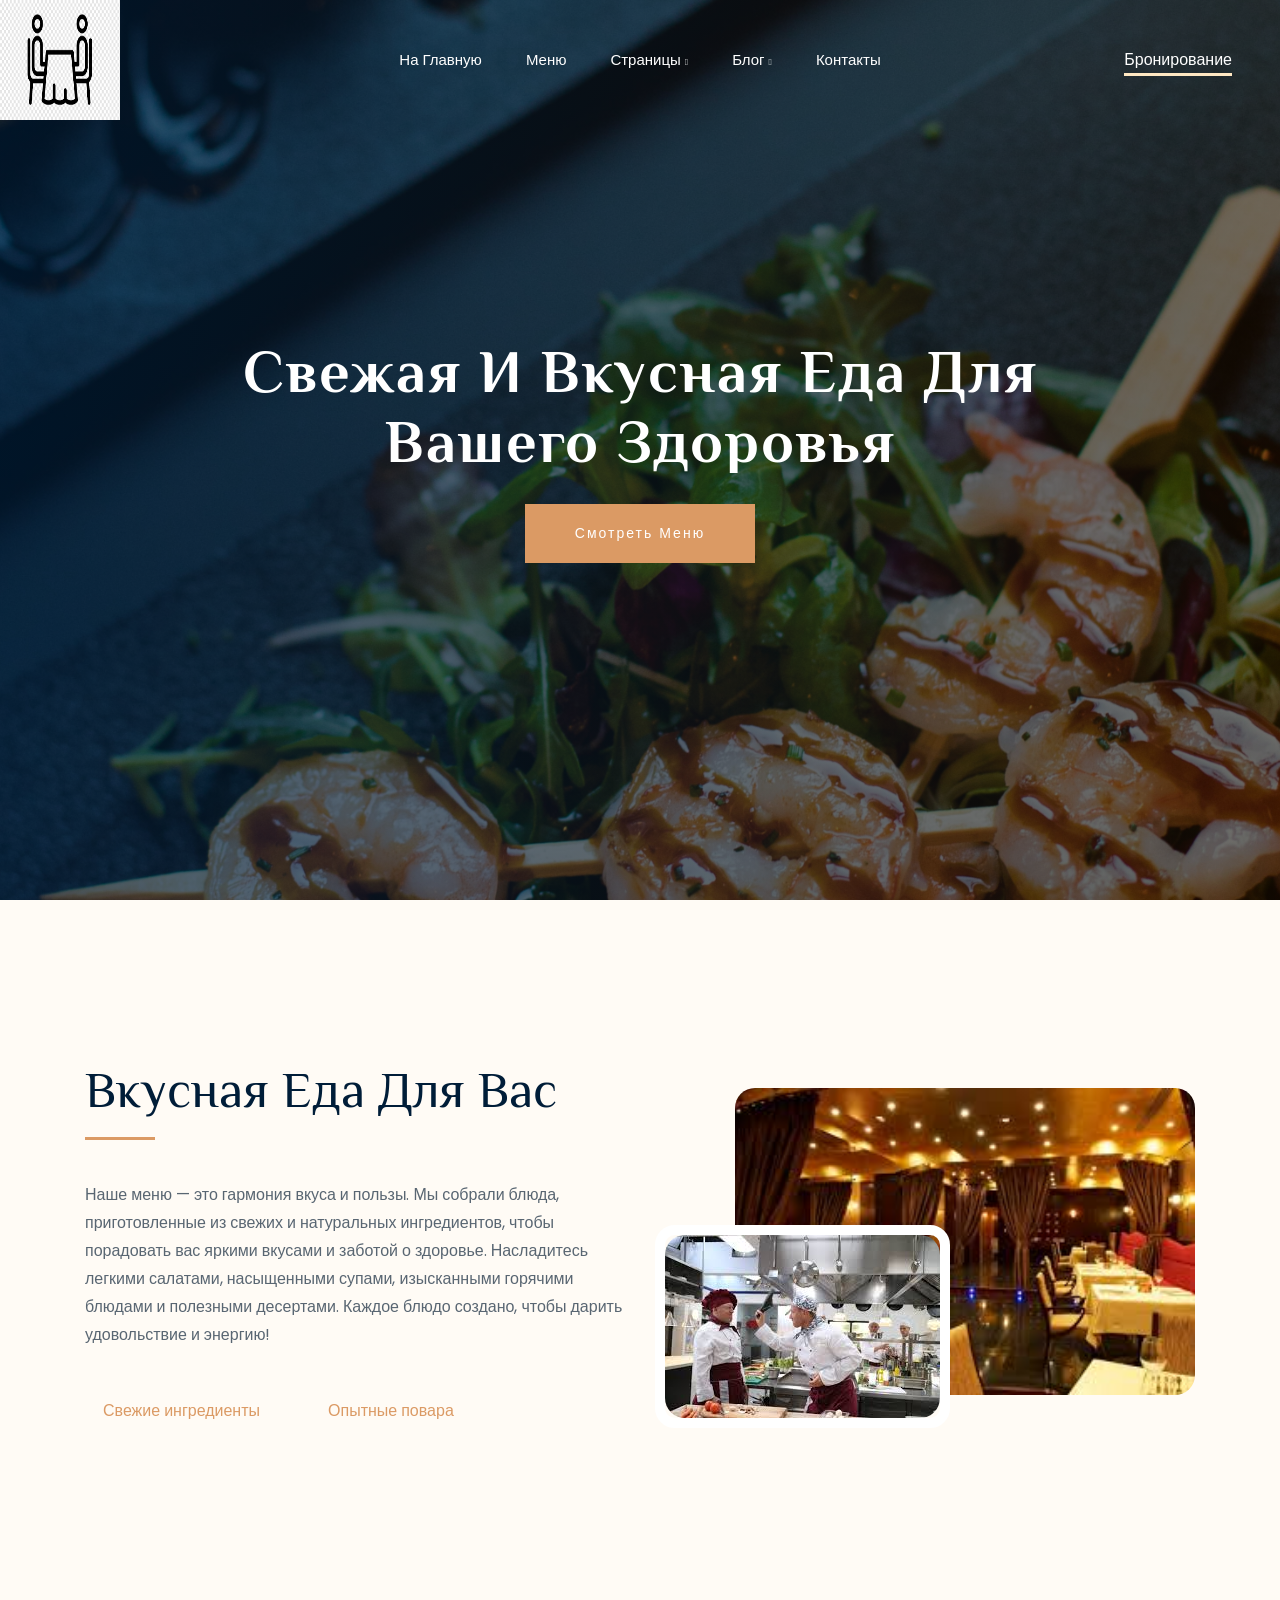
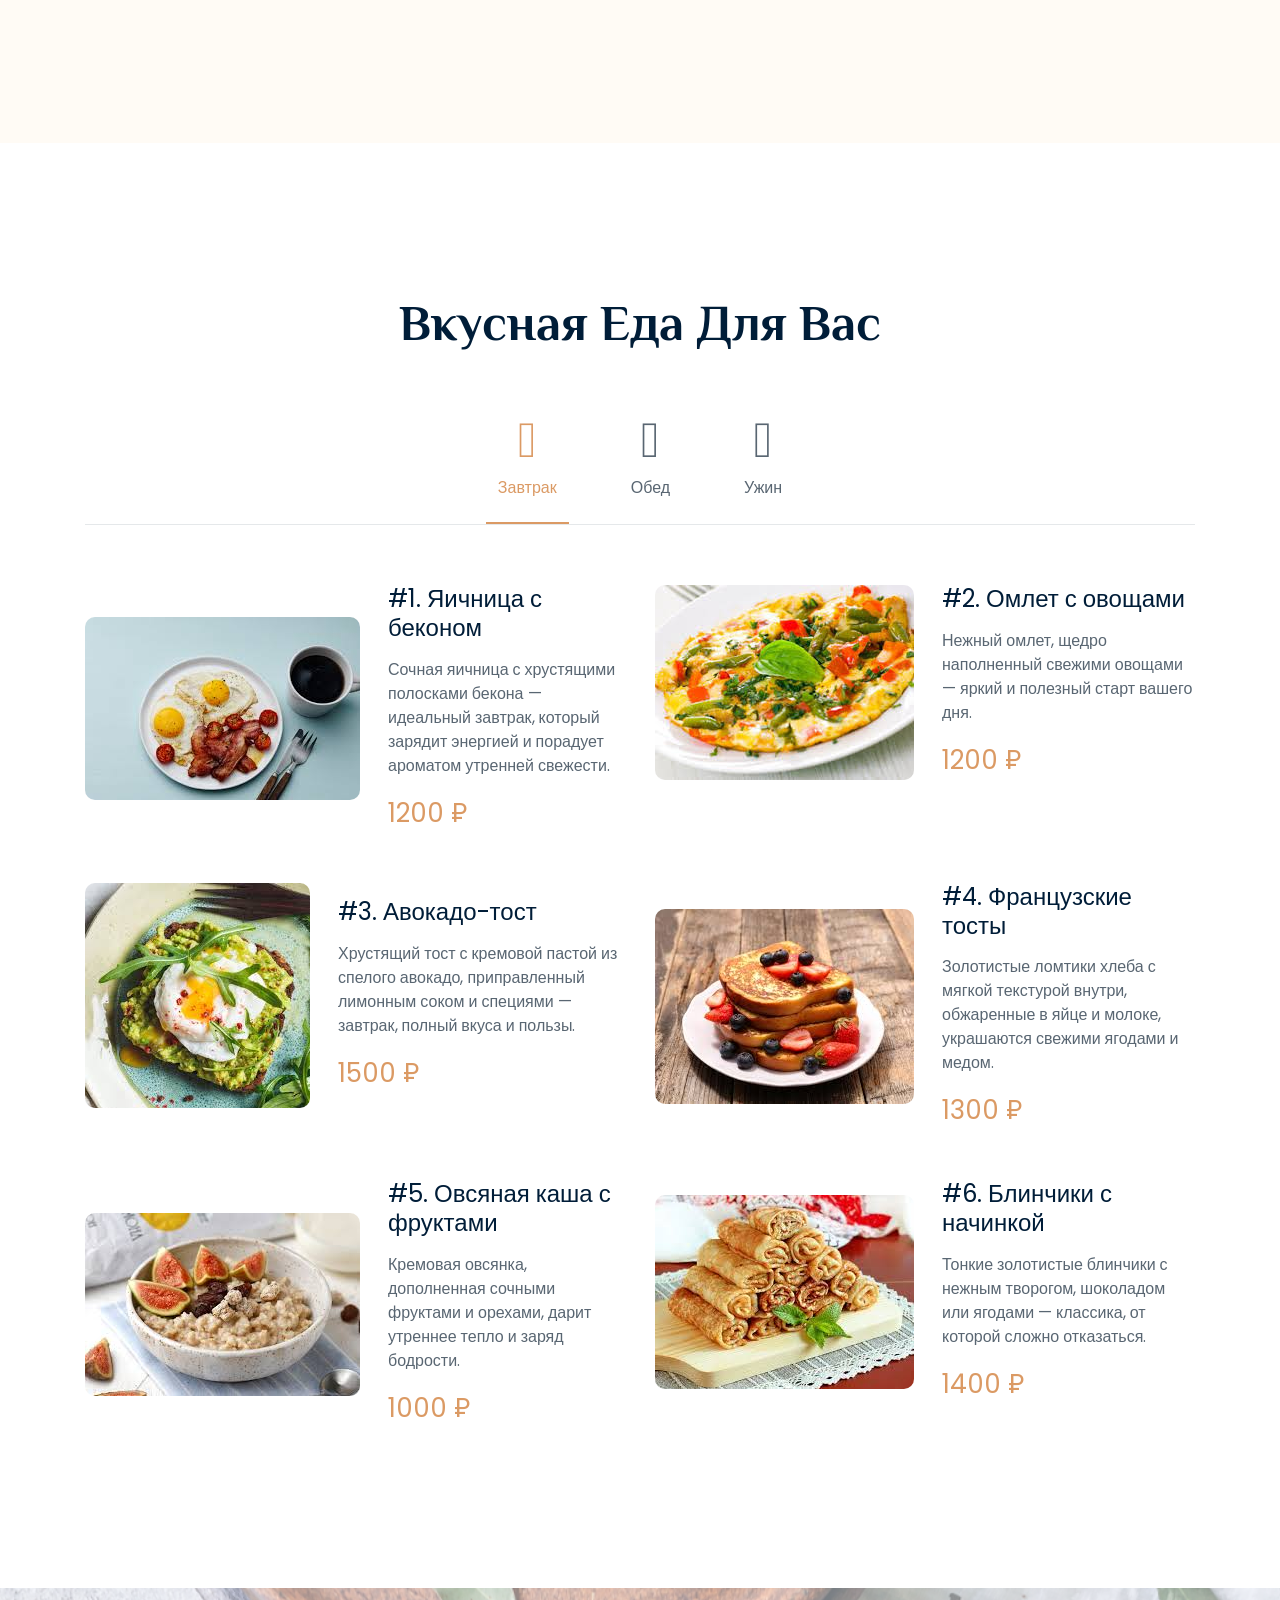
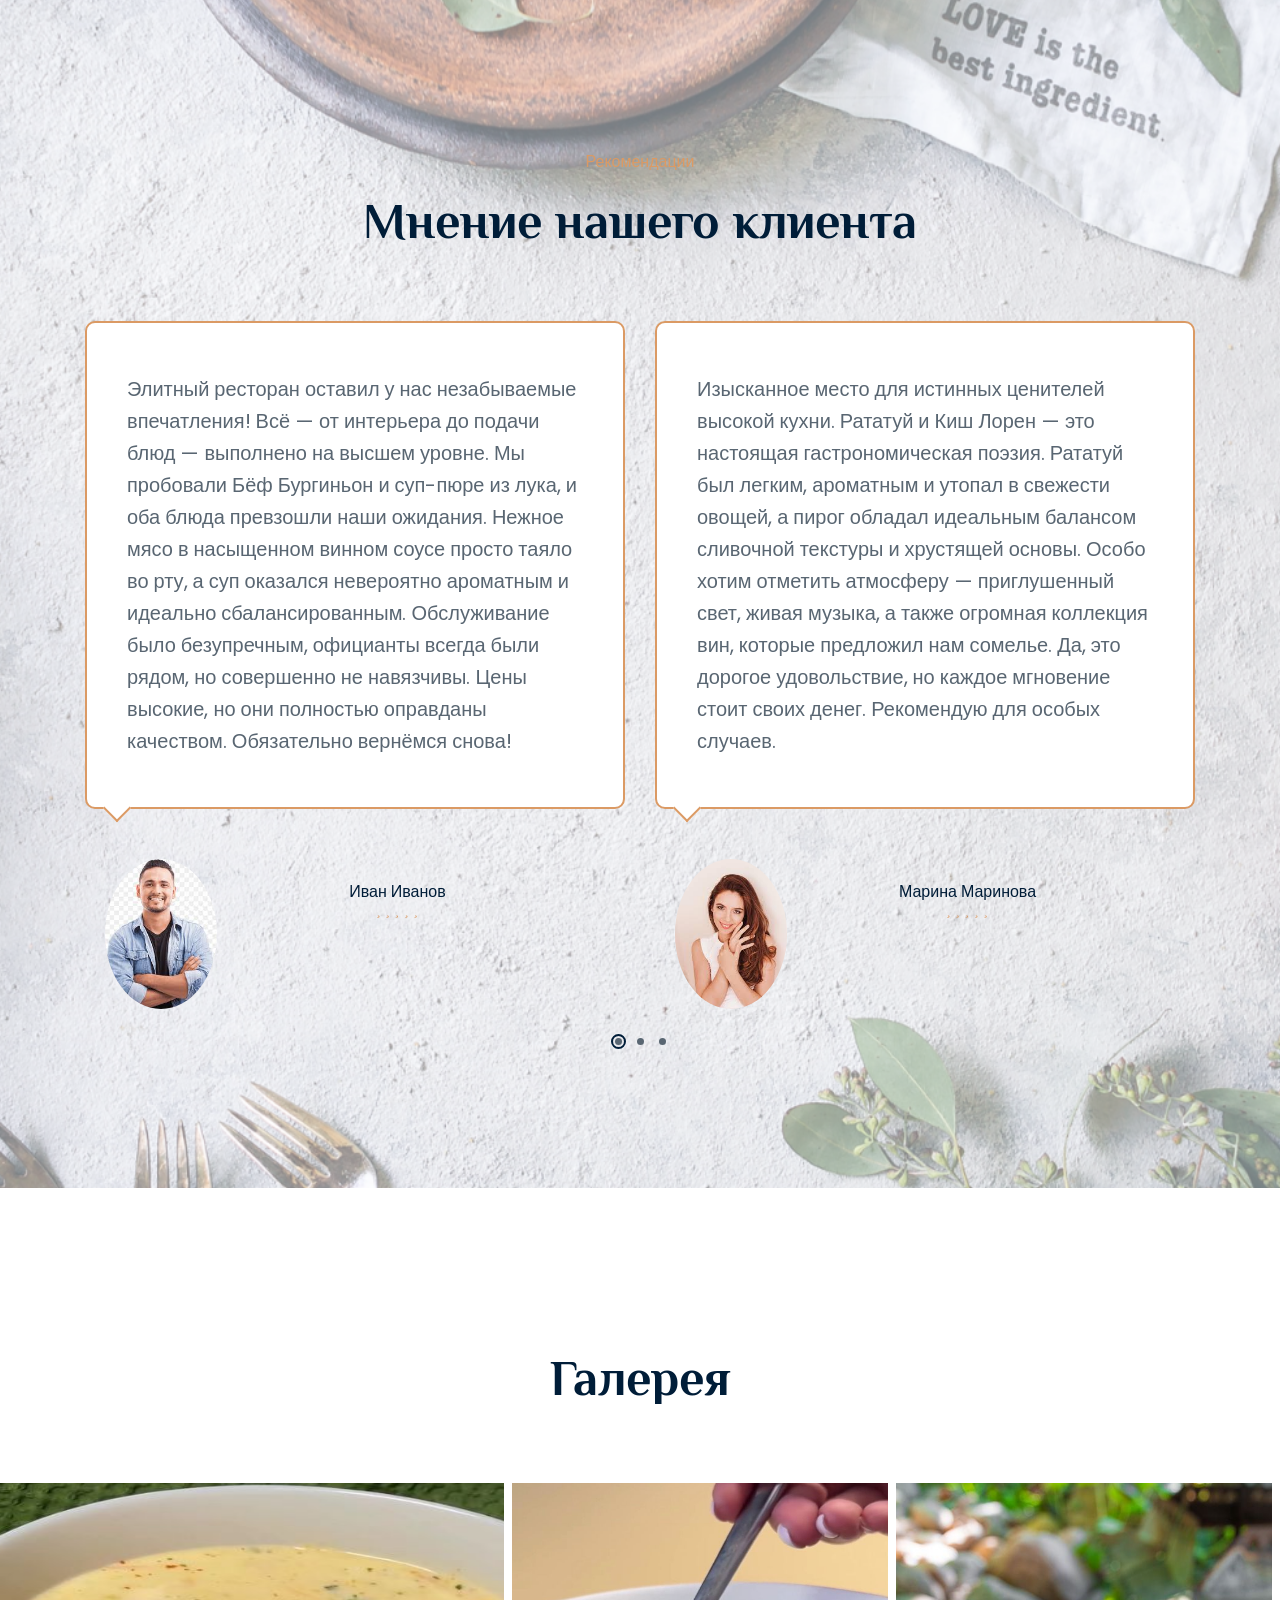
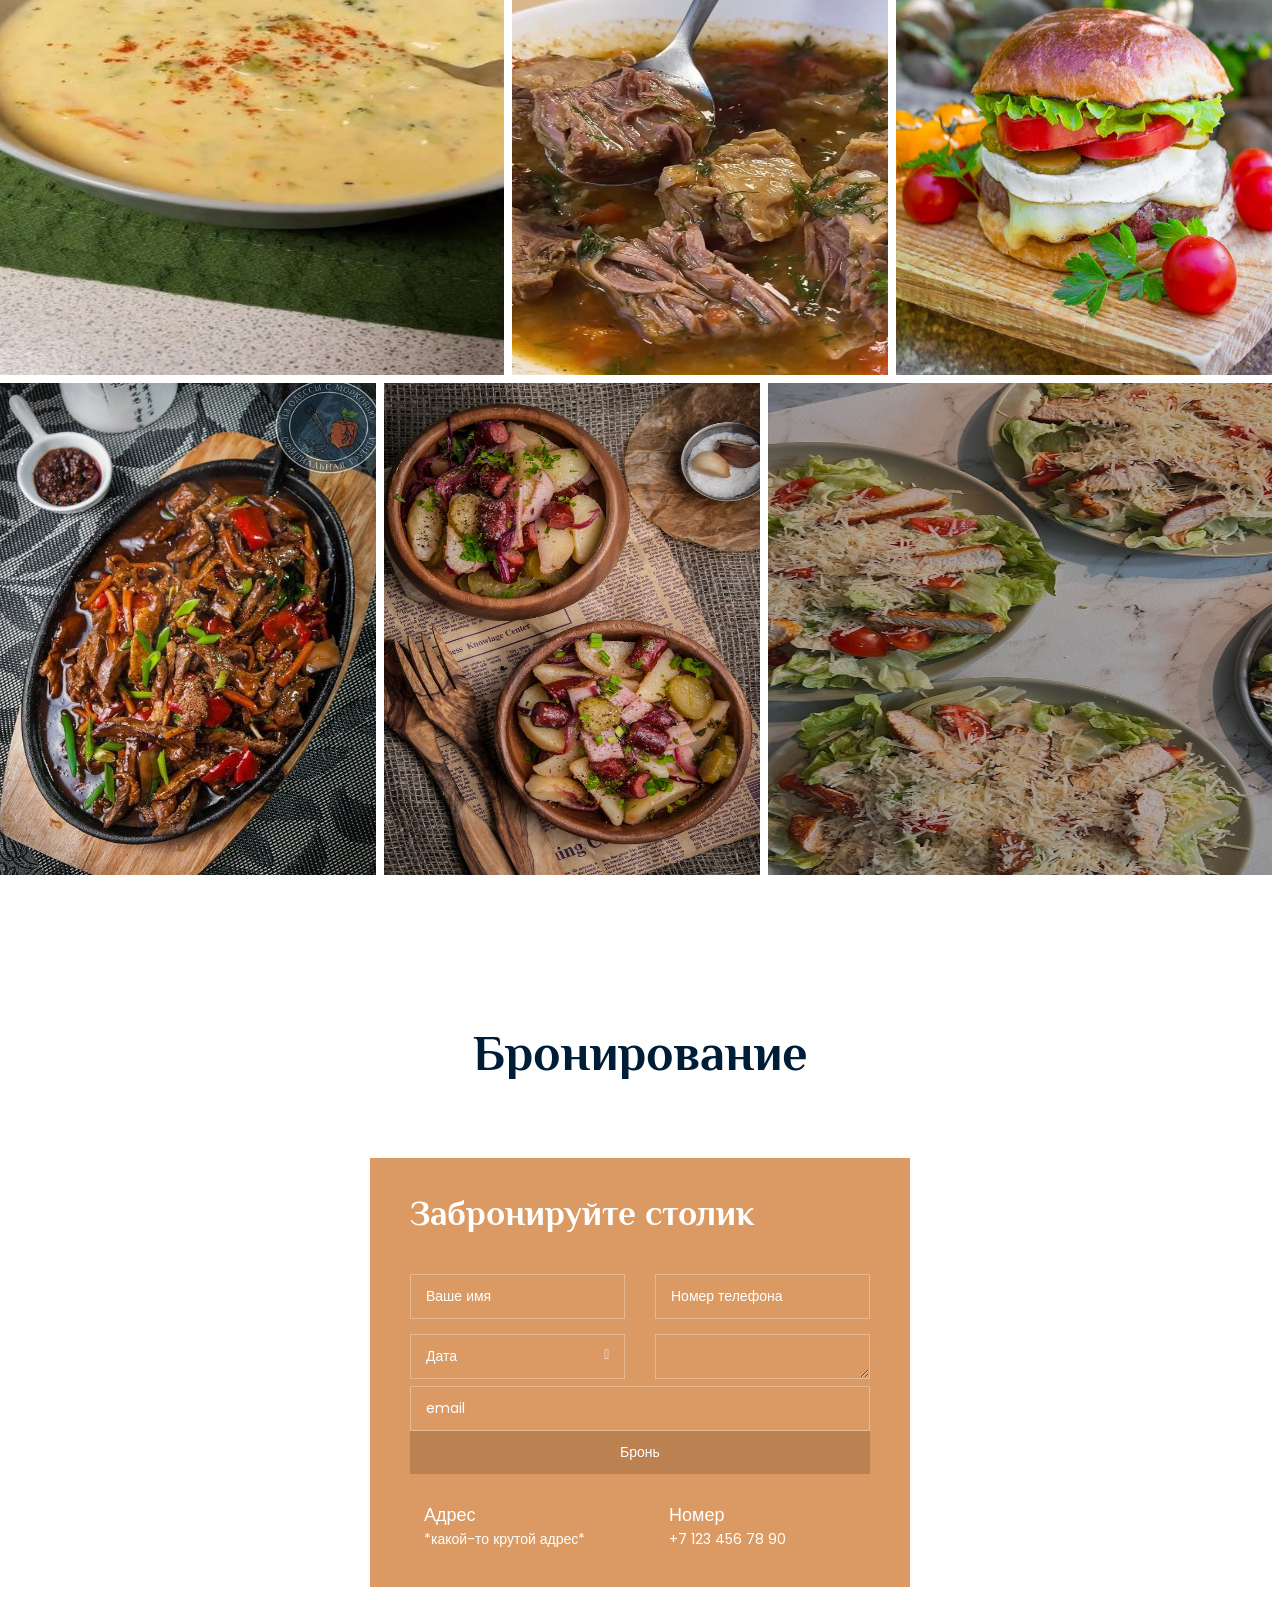
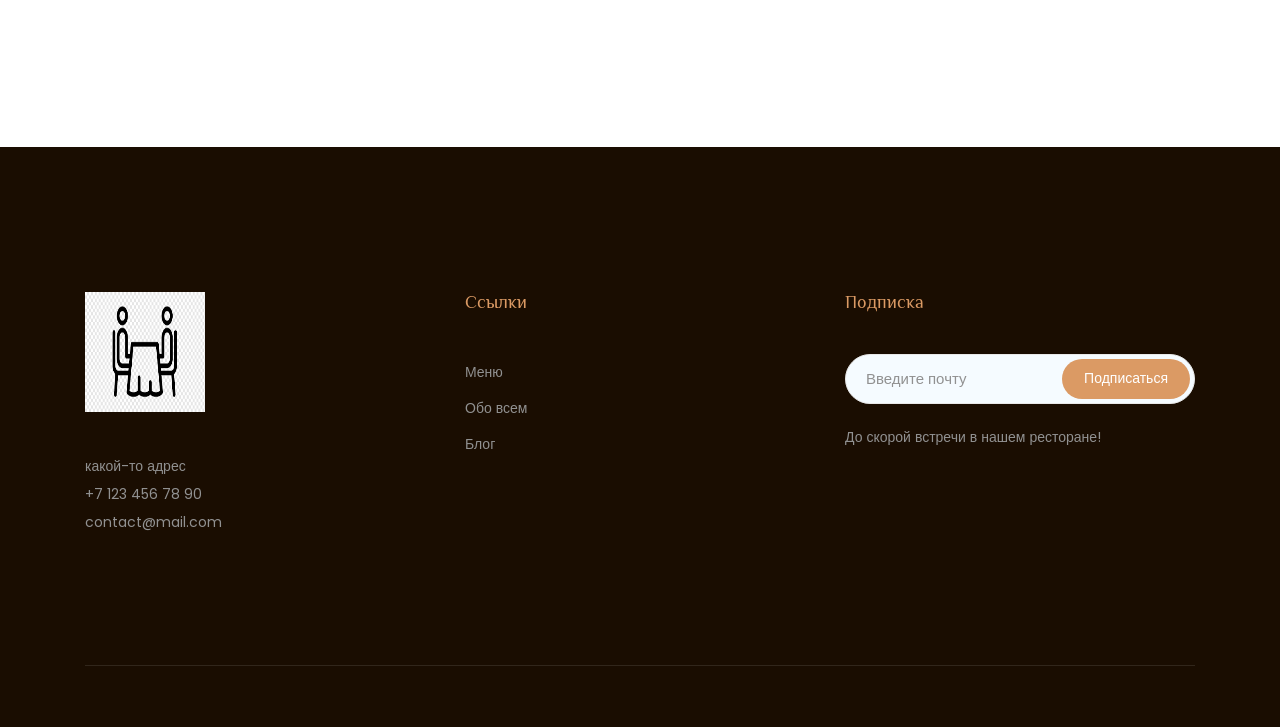
==== commit 698b7deb: "Update index.html" ====
--- a/index.html
+++ b/index.html
@@ -32,7 +32,7 @@
                         <div class="row align-items-center no-gutters">
                             <div class="col-xl-3 col-lg-2">
                                 <div class="logo">
-                                    <a href="project.html">
+                                    <a href="index.html">
                                         <img src = "img/glav.png" width="120px" height="120px" alt="">
                                     </a>
                                 </div>
@@ -41,12 +41,12 @@
                                 <div class="main-menu  d-none d-lg-block">
                                     <nav>
                                         <ul id="navigation">
-                                            <li><a class="active" href="project.html">На главную</a></li>
-                                            <li><a href="#">Меню</a></li>
+                                            <li><a class="active" href="index.html">На главную</a></li>
+                                            <li><a href="#menu">Меню</a></li>
                                             <li><a href="#">Страницы <i class="ti-angle-down"></i></a>
                                                 <ul class="submenu">
                                                     <li><a href="#">Обо всем</a></li>
-                                                    <li><a href="#">Элементы</a></li>
+                                                    <li><a href="#gallery">Галерея</a></li>
                                                 </ul>
                                             </li>
                                             <li><a href="#">Блог <i class="ti-angle-down"></i></a>
@@ -55,14 +55,14 @@
                                                     <li><a href="#">Одиночный блог</a></li>
                                                 </ul>
                                             </li>
-                                            <li><a href="#">Контакты</a></li>
+                                            <li><a href="#contact">Контакты</a></li>
                                         </ul>
                                     </nav>
                                 </div>
                             </div>
                             <div class="col-xl-3 col-lg-3 d-none d-lg-block">
                                 <div class="say_hello">
-                                    <a href="#">Бронирование</a>
+                                    <a href="#bron">Бронирование</a>
                                 </div>
                             </div>
                             <div class="col-12">
@@ -84,7 +84,7 @@
                             <div class="slider_text text-center">
                                 <h3>Свежая и вкусная еда для 
                                     Вашего здоровья</h3>
-                                <a href="#" class="boxed-btn3">Смотреть меню</a>
+                                <a href="#menu" class="boxed-btn3">Смотреть меню</a>
                             </div>
                         </div>
                     </div>
@@ -97,7 +97,7 @@
                             <div class="slider_text text-center">
                                 <h3>Свежая и вкусная еда для 
                                     Вашего здоровья</h3>
-                                <a href="#" class="boxed-btn3">Смотреть меню</a>
+                                <a href="#menu" class="boxed-btn3">Смотреть меню</a>
                             </div>
                         </div>
                     </div>
@@ -110,7 +110,7 @@
                             <div class="slider_text text-center">
                                 <h3>Свежая и вкусная еда для 
                                     Вашего здоровья</h3>
-                                <a href="#" class="boxed-btn3">Смотреть меню</a>
+                                <a href="#menu" class="boxed-btn3">Смотреть меню</a>
                             </div>
                         </div>
                     </div>
@@ -156,7 +156,7 @@
             <div class="row">
                 <div class="col-xl-12">
                     <div class="section_title text-center mb-50">
-                        <h3>Вкусная Еда Для Вас</h3>
+                        <h3 id = "menu">Вкусная Еда Для Вас</h3>
                     </div>
                 </div>
             </div>
@@ -551,34 +551,34 @@
             <div class="row">
                 <div class="col-xl-12">
                     <div class="section_title text-center mb-75">
-                        <h3>Галерея</h3>
+                        <h3 id = "gallery">Галерея</h3>
                     </div>
                 </div>
             </div>
         </div>
         <div class="single_gallery big_img">
-            <a class="popup-image" href="img/gallery/1.png"></a>
+            <a class="popup-image" href="img/gallery/1.jpg"></a>
             <img src="img/gallery/1.jpg" alt="">
         </div>
         <div class="single_gallery small_img">
-            <a class="popup-image" href="img/gallery/2.png"></a>
+            <a class="popup-image" href="img/gallery/2.jpg"></a>
             <img src="img/gallery/2.jpg" alt="">
         </div>
         <div class="single_gallery small_img">
-            <a class="popup-image" href="img/gallery/3.png"></a>
+            <a class="popup-image" href="img/gallery/3.jpg"></a>
             <img src="img/gallery/3.jpg" alt="">
         </div>
 
         <div class="single_gallery small_img">
-            <a class="popup-image" href="img/gallery/4.png"></a>
+            <a class="popup-image" href="img/gallery/4.jpg"></a>
             <img src="img/gallery/4.jpg" alt="">
         </div>
         <div class="single_gallery small_img">
-            <a class="popup-image" href="img/gallery/5.png"></a>
+            <a class="popup-image" href="img/gallery/5.jpg"></a>
             <img src="img/gallery/5.jpg" alt="">
         </div>
         <div class="single_gallery big_img">
-            <a class="popup-image" href="img/gallery/6.png"></a>
+            <a class="popup-image" href="img/gallery/6.jpg"></a>
             <img src="img/gallery/6.jpg" alt="">
         </div>
     </div>
@@ -588,7 +588,7 @@
             <div class="row">
                 <div class="col-xl-12">
                     <div class="section_title text-center mb-75">
-                        <h3>Бронирование</h3>
+                        <h3 id = "bron">Бронирование</h3>
                     </div>
                 </div>
             </div>
@@ -682,10 +682,10 @@
                         <div class="footer_widget">
                             <div class="footer_logo">
                                 <a href="#">
-                                    <img src="https://png.pngtree.com/template/20190716/ourmid/pngtree-menu-design-food-drink-dishes-restaurant-logo-image_228097.jpg" width="120px" height="120px" alt="">
+                                    <img src="img/glav.png" width="120px" height="120px" alt="">
                                 </a>
                             </div>
-                            <p>какой-то адрес<br>
+                            <p id = "contact">какой-то адрес<br>
                                 <a href="#">+7 123 456 78 90</a> <br>
                                 <a href="#">contact@mail.com</a>
                             </p>
@@ -694,35 +694,7 @@
 
 
                             </p>
-                            <div class="socail_links">
-                                <ul>
-                                    <li>
-                                        <a href="#">
-                                            <i class="ti-facebook"></i>
-                                        </a>
-                                    </li>
-                                    <li>
-                                        <a href="#">
-                                            <i class="ti-twitter-alt"></i>
-                                        </a>
-                                    </li>
-                                    <li>
-                                        <a href="#">
-                                            <i class="fa fa-instagram"></i>
-                                        </a>
-                                    </li>
-                                    <li>
-                                        <a href="#">
-                                            <i class="fa fa-pinterest"></i>
-                                        </a>
-                                    </li>
-                                    <li>
-                                        <a href="#">
-                                            <i class="fa fa-youtube-play"></i>
-                                        </a>
-                                    </li>
-                                </ul>
-                            </div>
+                            
 
                         </div>
                     </div>
@@ -732,7 +704,7 @@
                                 Ссылки
                             </h3>
                             <ul>
-                                <li><a href="#">Меню</a></li>
+                                <li><a href="#menu">Меню</a></li>
                                 <li><a href="#">Обо всем</a></li>
                                 <li><a href="#">Блог</a></li>
                             </ul>
